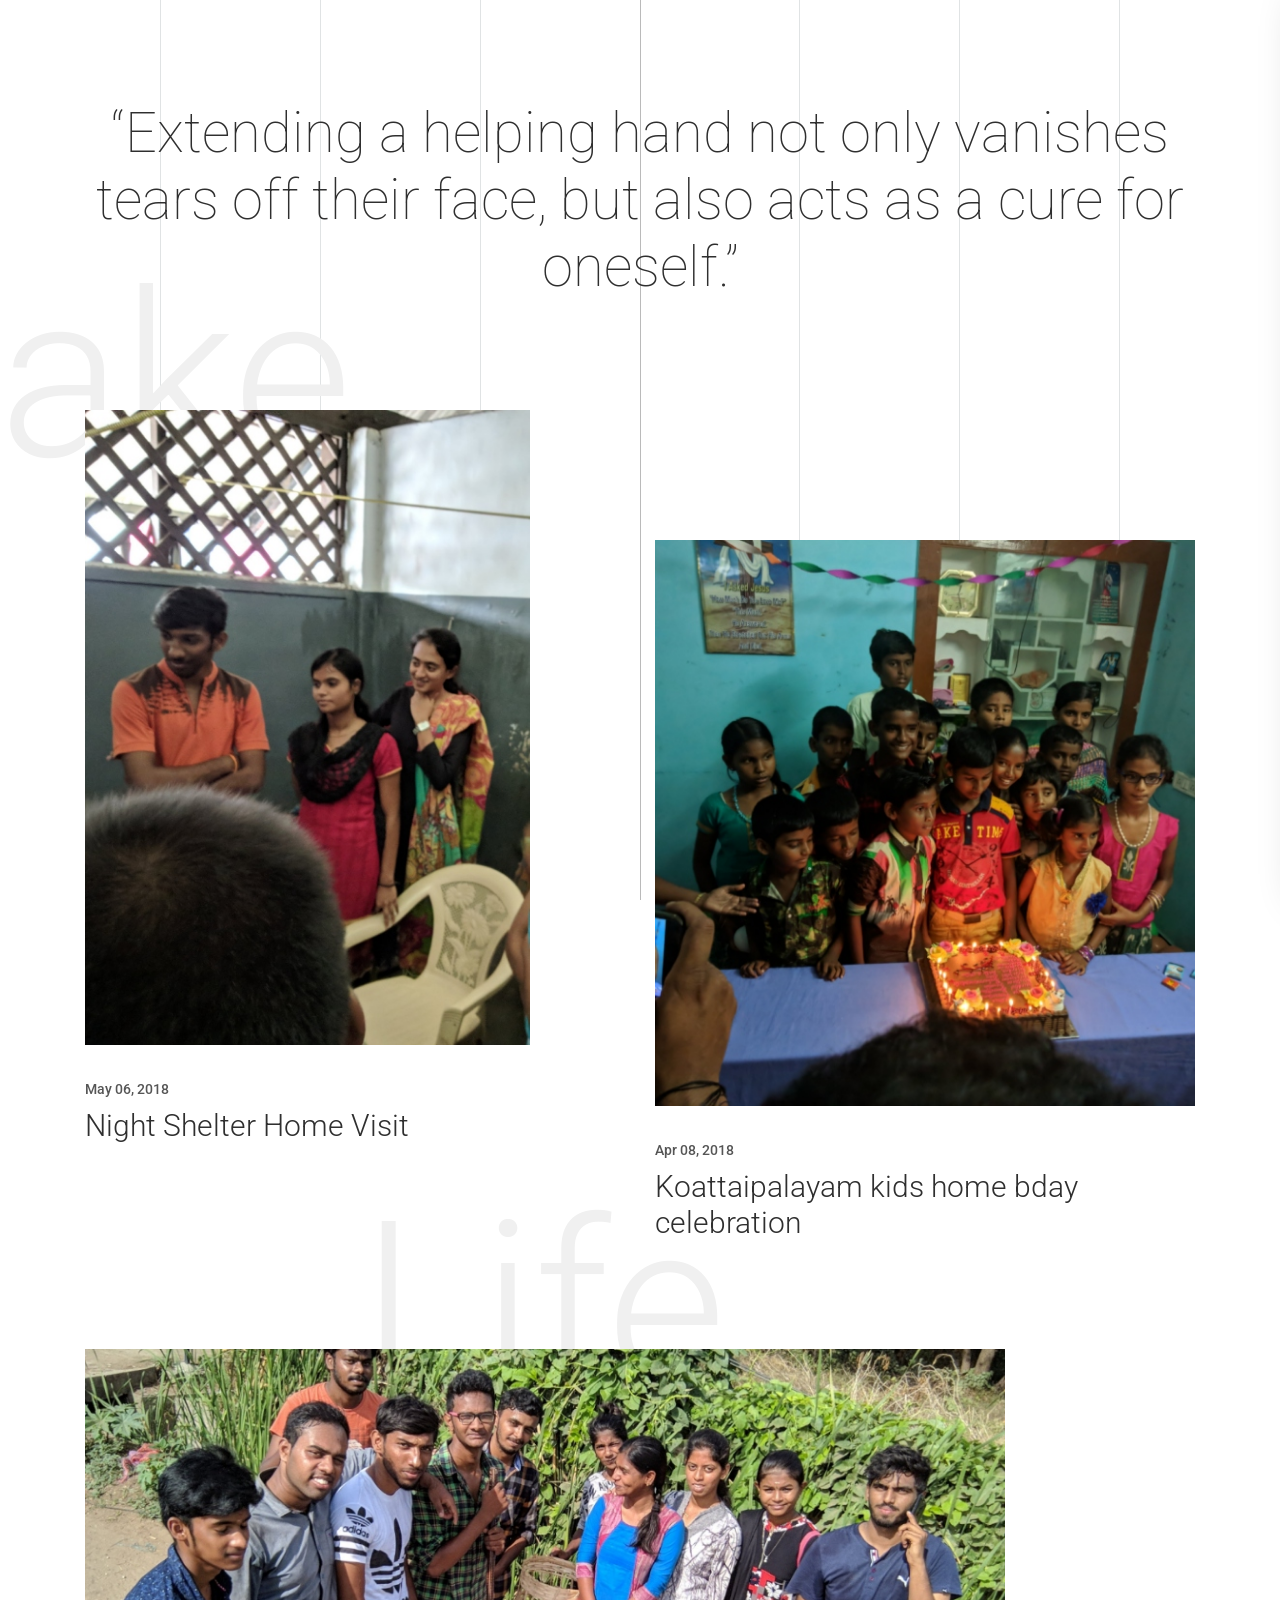
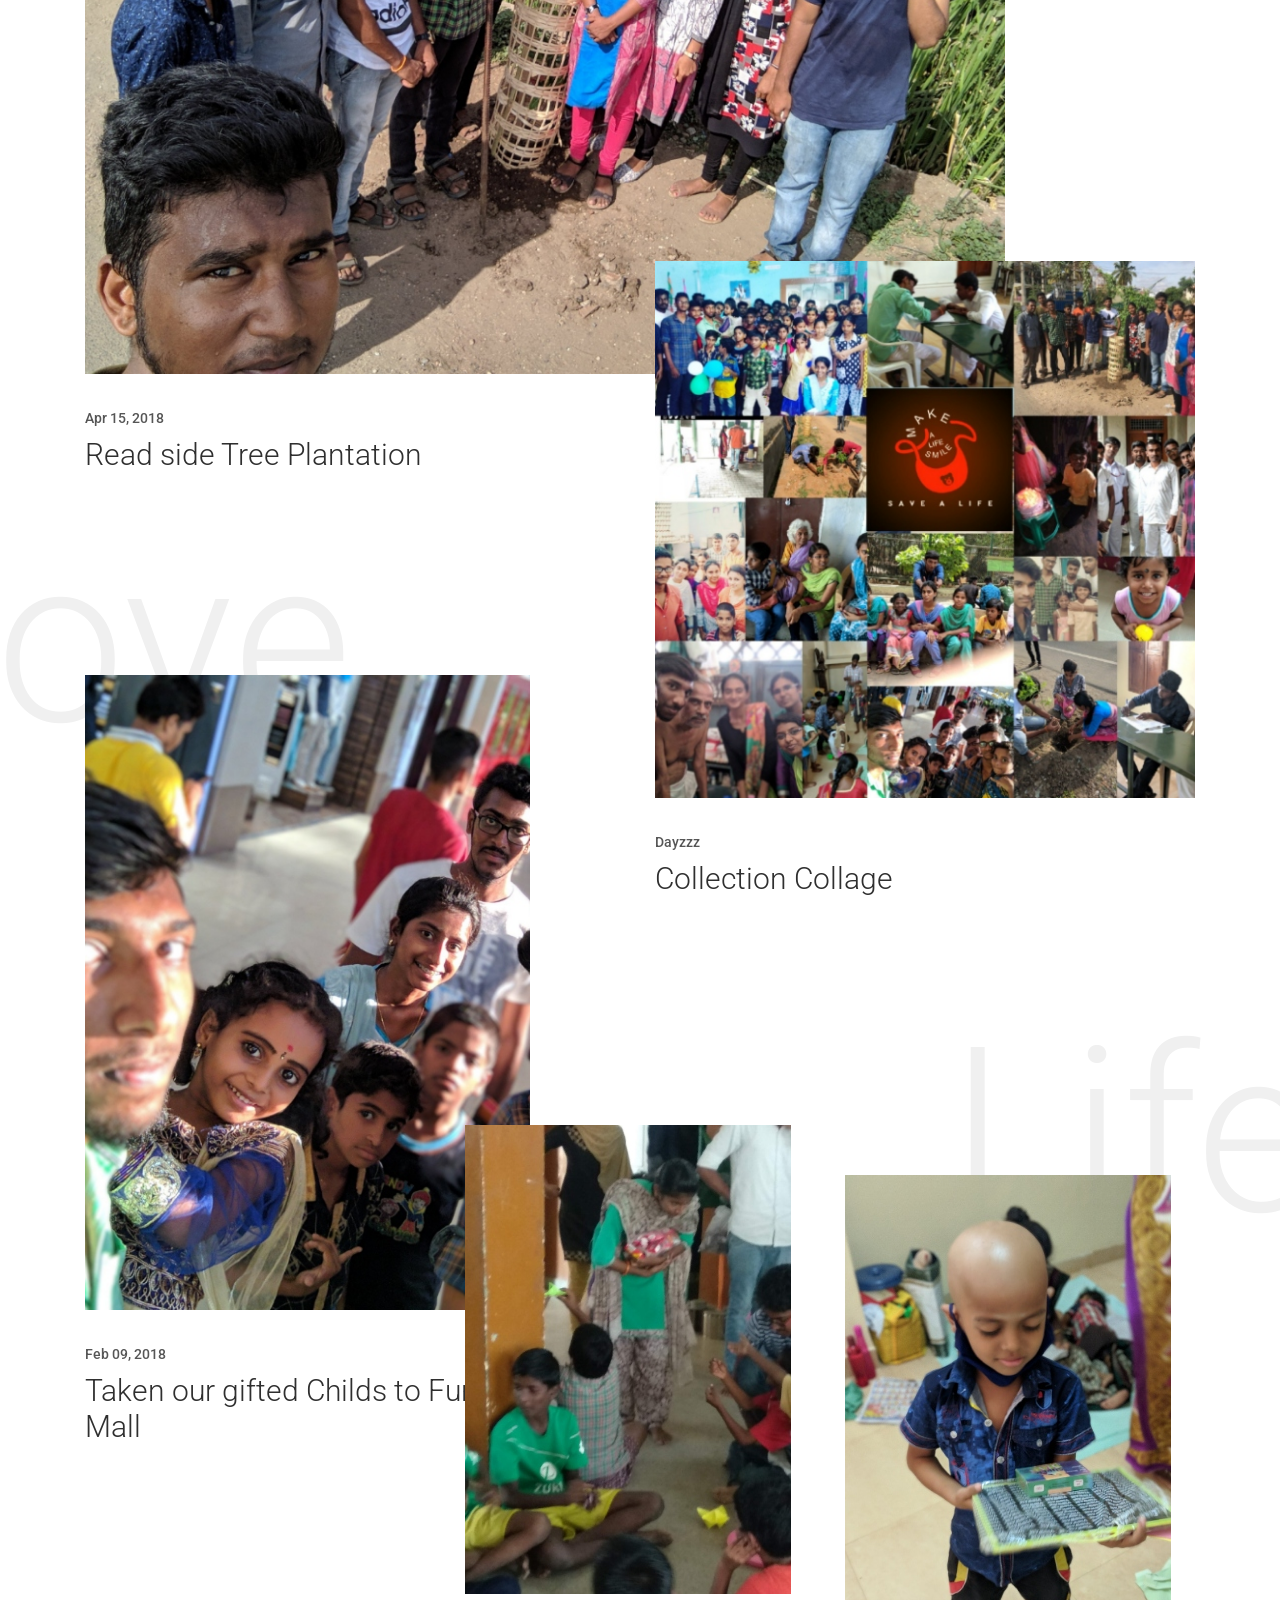
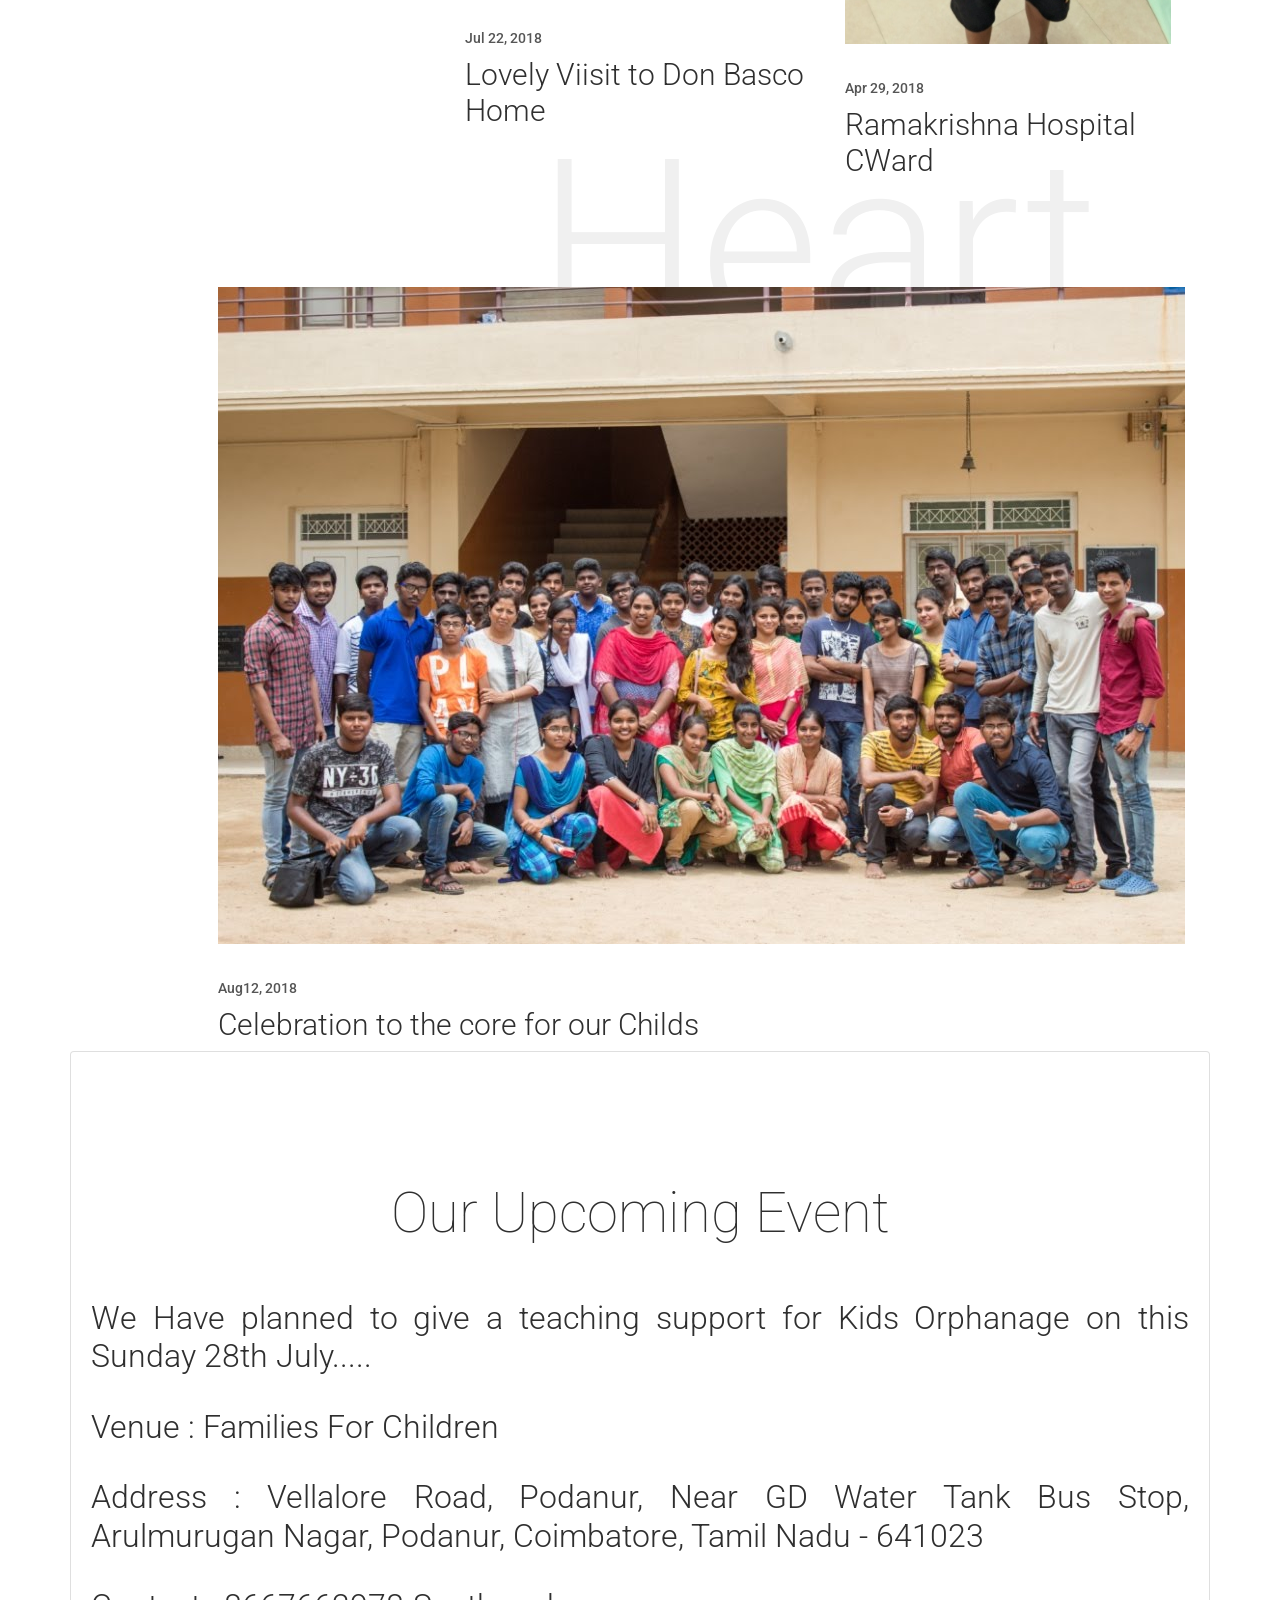
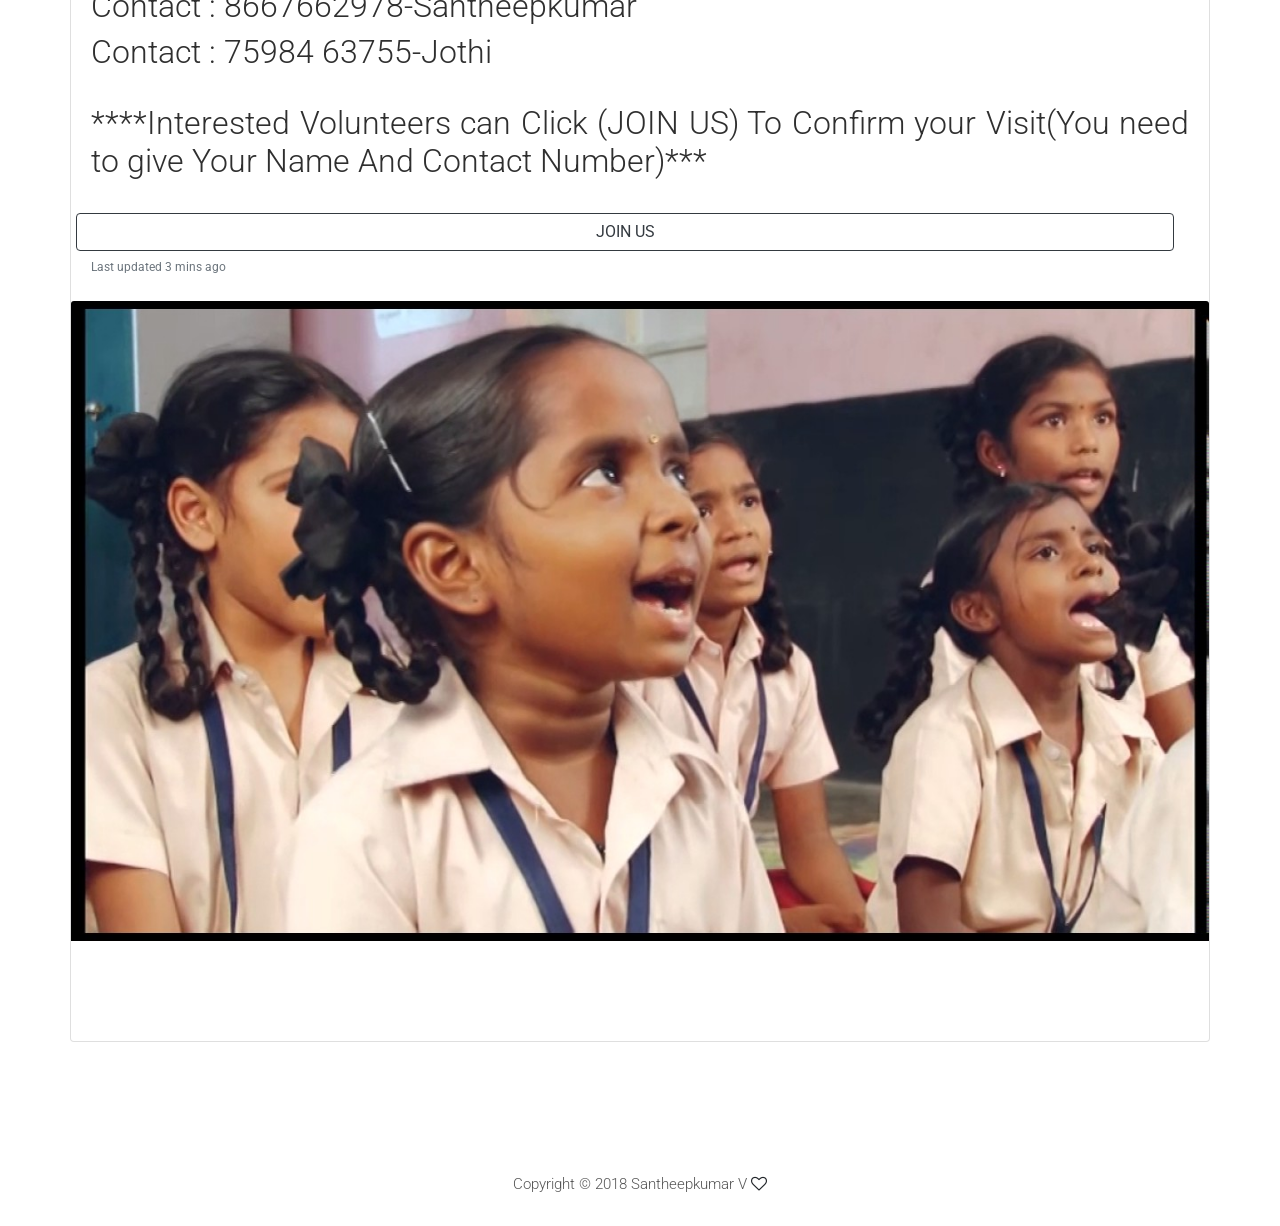
==== index.html @ 54e70112 "Update index.html" ====
<!DOCTYPE html>
<html lang="en">

<head>
    <meta charset="UTF-8">
    <meta name="description" content="">
    <meta http-equiv="X-UA-Compatible" content="IE=edge">
    <meta name="viewport" content="width=device-width, initial-scale=1, shrink-to-fit=no">
  

    <!-- Title  -->
    <title>Save a Life</title>

    <!-- Favicon  -->
    <link rel="icon" href="img/core-img/favicon.ico">

    <!-- Style CSS -->
    <link rel="stylesheet" href="style.css">
    
</head>

<body>
    <!-- Preloader Start -->
    <div id="preloader">
        <div class="preload-content">
            <div id="sonar-load"></div>
        </div>
    </div>
    <!-- Preloader End -->

    <!-- Grids -->
    <div class="grids d-flex justify-content-between">
        <div class="grid1"></div>
        <div class="grid2"></div>
        <div class="grid3"></div>
        <div class="grid4"></div>
        <div class="grid5"></div>
        <div class="grid6"></div>
        <div class="grid7"></div>
        <div class="grid8"></div>
        <div class="grid9"></div>
    </div>

    <!-- ***** Main Menu Area Start ***** -->
    <div class="mainMenu d-flex align-items-center justify-content-between">
        <!-- Close Icon -->
        <div class="closeIcon">
            <i class="ti-close" aria-hidden="true"></i>
        </div>
        <!-- Logo Area -->
        <div class="logo-area">
            <a href="index.html">Save a Life</a>
        </div>
        <!-- Nav -->
        <div class="sonarNav wow fadeInUp" data-wow-delay="1s">
            <nav>
                <ul>
                    <li class="nav-item active">
                        <a class="nav-link" href="index.html">Home</a>
                    </li>
                    <li class="nav-item">
                        <a class="nav-link" href="about-me.html">About Us</a>
                    </li>
                    <!-- <li class="nav-item">
                        <a class="nav-link" href="services.html">Services</a>
                    </li>
                    <li class="nav-item">
                        <a class="nav-link" href="portfolio.html">Portfolio</a>
                    </li>
                    <li class="nav-item">
                        <a class="nav-link" href="blog.html">Blog</a> -->
                    </li>
                    <li class="nav-item">
                        <a class="nav-link" href="https://docs.google.com/forms/d/e/1FAIpQLSfHWB--Nt8jO_UIrQaYThgRi4DSa0aDKuL5_1fhBtze055HzA/viewform?usp=sf_link">I Need to Be Part of It</a>
                    </li>
                    <li class="nav-item">
                        <a class="nav-link" href="https://drive.google.com/open?id=1dhWXu_F9yV10AIBIx3kcnV180dciZNib">Download Our Android APP</a>
                    </li>
                </ul>
            </nav>
        </div>
        <!-- Copwrite Text -->
        <div class="copywrite-text">
            <p><!-- Link back to Colorlib can't be removed. Template is licensed under CC BY 3.0. -->
Copyright &copy;  <i class="fa fa-heart-o" aria-hidden="true"></i> <a>2018 Santheepkumar</a>

        </div>
    </div>
    <!-- ***** Main Menu Area End ***** -->

    <!-- ***** Header Area Start ***** -->
    <header class="header-area">
        <div class="container-fluid">
            <div class="row">
                <div class="col-12">
                    <div class="menu-area d-flex justify-content-between">
                        <!-- Logo Area  -->
                        <div class="logo-area">
                            <a href="index.html">SAVE A LIFE</a>
                        </div>

                        <div class="menu-content-area d-flex align-items-center">
                            <!-- Header Social Area -->
                            <div class="header-social-area d-flex align-items-center">
                              <!--   <a href="#" data-toggle="tooltip" data-placement="bottom" title="Pinterest"><i class="fa fa-pinterest" aria-hidden="true"></i></a> -->
                              <!--   <a href="#" data-toggle="tooltip" data-placement="bottom" title="Linkedin"><i class="fa fa-linkedin" aria-hidden="true"></i></a> -->
                                <a href="https://www.instagram.com/savea.life/" data-toggle="tooltip" data-placement="bottom" title="Instagram"><i class="fa fa-instagram" aria-hidden="true"></i></a>
                                <!-- <a href="#" data-toggle="tooltip" data-placement="bottom" title="Facebook"><i class="fa fa-facebook" aria-hidden="true"></i></a>
                                <a href="#" data-toggle="tooltip" data-placement="bottom" title="Twitter"><i class="fa fa-twitter" aria-hidden="true"></i></a>
                            </div> -->
                            <!-- Menu Icon -->
                            <span class="navbar-toggler-icon" id="menuIcon"></span>
                        </div>
                    </div>
                </div>
            </div>
        </div>
    </header>
    <!-- ***** Header Area End ***** -->

    <!-- ***** Hero Area Start ***** -->
    <section class="hero-area">
        <div class="hero-slides owl-carousel">
            <!-- Single Hero Slide -->
            <div class="single-hero-slide bg-img slide-background-overlay" style="background-image: url(img/bg-img/slide1.jpg)">
                <div class="container h-100">
                    <div class="row h-100 align-items-end">
                        <div class="col-12">
                            <div class="hero-slides-content">
                                <div class="line"></div>
                                <h2>Save a Life</h2>
                                <p>Make a Life Smile</p>
                            </div>
                        </div>
                    </div>
                </div>
            </div>

               
                 <div class="single-hero-slide bg-img slide-background-overlay" style="background-image: url(img/bg-img/slide101.jpg);">
                <div class="container h-100">
                    <div class="row h-100 align-items-end">
                        <div class="col-12">
                            <div class="hero-slides-content">
                                <div class="line"></div>
                                <h2>02/09/2018 Day Beautifull</h2>
                                 <a href="https://photos.app.goo.gl/DopaLzBsX7sR4vbNA" class="btn-outline-dark btn-lg active" role="button" aria-pressed="true">View Full Album</a>
                                <p>Day that mades us get mad on kids....Thay are our kids not HIV kids ...Peace..</p>
                            </div>
                        </div>
                    </div>
                </div>
            </div>

               
                 <div class="single-hero-slide bg-img slide-background-overlay" style="background-image: url(img/bg-img/slide1t.jpg);">
                <div class="container h-100">
                    <div class="row h-100 align-items-end">
                        <div class="col-12">
                            <div class="hero-slides-content">
                                <div class="line"></div>
                                <h2>02/12/2018 OBT To Kutralam With Gifted Kids</h2>
                                 <a href="https://photos.app.goo.gl/RxquDza3aV533ewJ7" class="btn btn-outline-dark btn-lg active" role="button" aria-pressed="true">View Full Album</a>
                                <p>Who said Orphanage kids wont go out..We made it so many times...this one of special one...Peace..</p>
                            </div>
                        </div>
                    </div>
                </div>
            </div>
               
               
                <div class="single-hero-slide bg-img slide-background-overlay" style="background-image: url(img/bg-img/slide100.jpg);">
                <div class="container h-100">
                    <div class="row h-100 align-items-end">
                        <div class="col-12">
                            <div class="hero-slides-content">
                                <div class="line"></div>
                                <h2>12/08/2018 Celebration Vibes</h2>
                                 <a href="https://photos.app.goo.gl/df4hTJbutoThNWtJ7" class="btn btn-outline-dark btn-lg active" role="button" aria-pressed="true">View Full Album</a>
                                <p>We made somethink bueatyful..Lovely thinks can happen but not gonna be better then this...12/08/2018...Saved with Love....My Crew,Your Team,Our Squad..</p>
                            </div>
                        </div>
                    </div>
                </div>
            </div>




            <!-- Single Hero Slide -->
            <div class="single-hero-slide bg-img slide-background-overlay" style="background-image: url(img/bg-img/slide2.jpg);">
                <div class="container h-100">
                    <div class="row h-100 align-items-end">
                        <div class="col-12">
                            <div class="hero-slides-content">
                                <div class="line"></div>
                                <h2>Lets See Some Gifted kids</h2>
                                <a href="https://photos.app.goo.gl/MKUZk1CV1bNrWskX6" class="btn btn-outline-dark btn-lg active" role="button" aria-pressed="true">View Full Album</a>
                                <p >We done Cancer kids ward visit @Ramakrishna Hospital Coimbatore..Lets Make a Life Smile....</p>
                            </div>
                        </div>
                    </div>
                </div>
            </div>
            <!-- Single Hero Slide -->
            <div class="single-hero-slide bg-img slide-background-overlay" style="background-image: url(img/bg-img/slide3.jpg);">
                <div class="container h-100">
                    <div class="row h-100 align-items-end">
                        <div class="col-12">
                            <div class="hero-slides-content">
                                <div class="line"></div>
                                <h2>Outing With Gifted kids</h2>
                                 <a href="https://photos.app.goo.gl/GtpUqnuZLoJT3ZrV6
" class="btn btn-secondary btn-lg active" role="button" aria-pressed="true">View Full Album</a>
                                <p>Seeing Childrens smile is always special.We seen lot more that day.You can also see by clicking View Full Album...Lets Make a Life Smile..</p>
                            </div>
                        </div>
                    </div>
                </div>
            </div>
            <!-- Single Hero Slide -->
            <div class="single-hero-slide bg-img slide-background-overlay" style="background-image: url(img/bg-img/slide4.jpg);">
                <div class="container h-100">
                    <div class="row h-100 align-items-end">
                        <div class="col-12">
                            <div class="hero-slides-content">
                                <div class="line"></div>
                                <h2>We Are Scribes</h2>
                                <a href="https://photos.app.goo.gl/Lmdov2TXdVa7HSbJA" class="btn btn-outline-dark btn-lg active" role="button" aria-pressed="true">View Full Album</a>
                                <p>We Volunteering as Scribes for Visually Impaired Examinees,You can also be part of it by giving your names.Go up to Contact Us....<p>
                            </div>
                        </div>
                    </div>
                </div>
            </div>
            <!-- Single Hero Slide -->
            <div class="single-hero-slide bg-img slide-background-overlay" style="background-image: url(img/bg-img/slide5.jpg);">
                <div class="container h-100">
                    <div class="row h-100 align-items-end">
                        <div class="col-12">
                            <div class="hero-slides-content">
                                <div class="line"></div>
                                <h2>Give To Gifted Childs</h2>
                                 <a href="https://photos.app.goo.gl/26cSBv6Et2q8XGu79" class="btn btn-outline-dark btn-lg active" role="button" aria-pressed="true">View Full Album</a>
                                <p>We Given Somethink What we have to Orphanage and Others Challanged Childs.If you Like You Can also be Part of it.Yeah you can also feel the Confidence of giving Others.We are students and we are happiness makers.</p>
                            </div>
                        </div>
                    </div>
                </div>
            </div>
            <!-- Single Hero Slide -->
            <div class="single-hero-slide bg-img slide-background-overlay" style="background-image: url(img/bg-img/slide6.jpg);">
                <div class="container h-100">
                    <div class="row h-100 align-items-end">
                        <div class="col-12">
                            <div class="hero-slides-content">
                                <div class="line"></div>
                                <h2>Bday Celebration for kids Orphanages</h2>
                                <a href="https://photos.app.goo.gl/GZzjSXZasUhgdhpb8" class="btn btn-outline-dark btn-lg active" role="button" aria-pressed="true">View Full Album</a>
                                <p>We all celebrating our bdays and our friends bdays but what about Orphanage kids .Thay are lonely thay are poor.But we are there to help.We are there to celebrate.You can also be part of it without spending Single Rupees..Lets make a life smile</p>
                            </div>
                        </div>
                    </div>
                </div>
            </div>
            <!-- Single Hero Slide -->
          
            <!-- Single Hero Slide -->
            <div class="single-hero-slide bg-img slide-background-overlay" style="background-image: url(img/bg-img/slide8.jpg);">
                <div class="container h-100">
                    <div class="row h-100 align-items-end">
                        <div class="col-12">
                            <div class="hero-slides-content">
                                <div class="line"></div>
                                <h2>Tree Plantations</h2>
                                 <a href="https://photos.app.goo.gl/p1cCmpjA4WCrQ4tv9" class="btn btn-outline-dark btn-lg active" role="button" aria-pressed="true">View Full Album</a>
                                <p> No one can reap the fruit before planting the trees. Reversing deforestation is complicated; planting a tree is simple. My feeling was, you plant some seeds. Sometimes leadership is planting trees under whose shade you'll never sit. It's the little things citizens do......We do</p>
                            </div>
                        </div>
                    </div>
                </div>
            </div>
            <!-- Single Hero Slide -->
            <div class="single-hero-slide bg-img slide-background-overlay" style="background-image: url(img/bg-img/slide9.jpg);">
                <div class="container h-100">
                    <div class="row h-100 align-items-end">
                        <div class="col-12">
                            <div class="hero-slides-content">
                                <div class="line"></div>
                                <h2>Oldage & Kids & HIV Kids Home Visits</h2>
                                 <a href="https://photos.app.goo.gl/yWTkEAhKoJc6GhDa9" class="btn btn-outline-dark btn-lg active" role="button" aria-pressed="true">View Full Album</a>
                                <p>The best way to not feel hopeless is to get up and do something. “No one is useless in this world who lightens the burdens of another.” “There is no exercise better for the heart than reaching down and lifting .....Throwing Others Loneliness is gods job...You can also be god..Hope you Will</p>
                            </div>
                        </div>
                    </div>
                </div>
            </div>
                </section>

                 <!-- <section>  <div class="card portfolio-area section-padding-100 container mx-auto">
 <div class="card-body">
    <h5 class="card-title btn btn-danger">Card title</h5>
    <p class="card-text">This is a wider card with supporting text below as a natural lead-in to additional content. This content is a little bit longer.</p>
    <p class="card-text"><small class="text-muted">Last updated 3 mins ago</small></p>
  </div>
  <img src="img/bg-img/p1.jpg" class="card-img-top" alt="...">
</div></section>-->
    <!-- ***** Hero Area End ***** -->




    

    <!-- ***** Portfolio Area Start ***** -->
    <div class="portfolio-area section-padding-100">
        <div class="container">
            <div class="row">
                <div class="col-12">
                    <div class="portfolio-title">
                        <h2>“Extending a helping hand not only vanishes tears off their face, but also acts as a cure for oneself.”</h2>
                    </div>
                </div>
            </div>

            

            <div class="row justify-content-between">
                <!-- Single Portfoio Area -->
                <div class="col-12 col-md-5">
                    <div class="single-portfolio-item mt-100 portfolio-item-1 wow fadeIn">
                        <div class="backend-content">
                            <img class="dots" src="img/core-img/dots.png" alt="">
                            <h2>Make a</h2>
                        </div>
                        <div class="portfolio-thumb">
                            <img src="img/bg-img/p1.jpg" alt="">
                        </div>
                        <div class="portfolio-meta">
                            <p class="portfolio-date">May 06, 2018</p>
                            <h2>Night Shelter Home Visit</h2>
                        </div>
                    </div>
                </div>
                <!-- Single Portfoio Area -->
                <div class="col-12 col-md-6">
                    <div class="single-portfolio-item mt-230 portfolio-item-2 wow fadeIn">
                        <div class="backend-content">
                            <img class="dots" src="img/core-img/dots.jpg" alt="">
                        </div>
                        <div class="portfolio-thumb">
                            <img src="img/bg-img/p2.jpg" alt="">
                        </div>
                        <div class="portfolio-meta">
                            <p class="portfolio-date">Apr 08, 2018</p>
                            <h2>Koattaipalayam kids home bday celebration</h2>
                        </div>
                    </div>
                </div>
            </div>

            <div class="row">
                <!-- Single Portfoio Area -->
                <div class="col-12 col-md-10">
                    <div class="single-portfolio-item mt-100 portfolio-item-3 wow fadeIn">
                        <div class="backend-content">
                            <img class="dots" src="img/core-img/dots.png" alt="">
                            <h2>Life smile</h2>
                        </div>
                        <div class="portfolio-thumb">
                            <img src="img/bg-img/p3.jpg" alt="">
                        </div>
                        <div class="portfolio-meta">
                            <p class="portfolio-date">Apr 15, 2018</p>
                            <h2>Read side Tree Plantation</h2>
                        </div>
                    </div>
                </div>
            </div>

            <div class="row justify-content-end">
                <!-- Single Portfoio Area -->
                <div class="col-12 col-md-6">
                    <div class="single-portfolio-item portfolio-item-4 wow fadeIn">
                        <div class="backend-content">
                            <img class="dots" src="img/core-img/dots.png" alt="">
                        </div>
                        <div class="portfolio-thumb">
                            <img src="img/bg-img/p4.jpg" alt="">
                        </div>
                        <div class="portfolio-meta">
                            <p class="portfolio-date">Dayzzz</p>
                            <h2>Collection Collage</h2>
                        </div>
                    </div>
                </div>
            </div>

            <div class="row">
                <!-- Single Portfoio Area -->
                <div class="col-12 col-md-5">
                    <div class="single-portfolio-item portfolio-item-5 wow fadeIn">
                        <div class="backend-content">
                            <img class="dots" src="img/core-img/dots.png" alt="">
                            <h2>Love</h2>
                        </div>
                        <div class="portfolio-thumb">
                            <img src="img/bg-img/p5.jpg" alt="">
                        </div>
                        <div class="portfolio-meta">
                            <p class="portfolio-date">Feb 09, 2018</p>
                            <h2>Taken our gifted Childs to Fun Mall</h2>
                        </div>
                    </div>
                </div>
            </div>

            <div class="row justify-content-center">
                <!-- Single Portfoio Area -->
                <div class="col-12 col-md-4">
                    <div class="single-portfolio-item portfolio-item-6 wow fadeIn">
                        <div class="portfolio-thumb">
                            <img src="img/bg-img/p6.jpg" alt="">
                        </div>
                        <div class="portfolio-meta">
                            <p class="portfolio-date">Jul 22, 2018</p>
                            <h2>Lovely Viisit to Don Basco Home</h2>
                        </div>
                    </div>
                </div>
            </div>

               <div class="row justify-content-end">
                <!-- Single Portfoio Area -->
                <div class="col-12 col-md-4">
                    <div class="single-portfolio-item portfolio-item-7 wow fadeIn">
                        <div class="backend-content">
                            <img class="dots" src="img/core-img/dots.png" alt="">
                            <h2>Life</h2>
                        </div>
                        <div class="portfolio-thumb">
                            <img src="img/bg-img/p7.jpg" alt="">
                        </div>
                        <div class="portfolio-meta">
                            <p class="portfolio-date">Apr 29, 2018</p>
                            <h2>Ramakrishna Hospital CWard</h2>

                    </div>
                </div>
            </div>
        </div>
    </div>

       <div class="row justify-content-end">
                <!-- Single Portfoio Area -->
                <div class="col-12 col-md-10">
                    <div class="single-portfolio-item mt-100 portfolio-item-3 wow fadeIn">
                        <div class="backend-content">
                            <img class="dots" src="img/core-img/dots.png" alt="">
                            <h2>Heart</h2>
                        </div>
                        <div class="portfolio-thumb">
                            <img src="img/bg-img/p8.jpg" alt="">
                        </div>
                        <div class="portfolio-meta">
                            <p class="portfolio-date">Aug12, 2018</p>
                            <h2>Celebration to the core for our Childs</h2>
                        </div>
                    </div>
                </div>
            </div>

            
         <!-- Upcoming Section -->

         <section>  <div class="card portfolio-area section-padding-100 container mx-auto">
             <div class="card-body">

             <div class="row">
                <div class="col-12">
             <div class="portfolio-title card-title  btn-lg btn-block" data-toggle="tooltip" data-placement="top" title="Join us for the Upcoming Lovely Social Work">
                        <h2>Our Upcoming Event</h2>
                    </div>
                </div>
            </div>
    <br><h2 class="card-text text-justify">We Have planned to give a teaching support for Kids Orphanage on this Sunday 28th July.....</h2><br>
    <h2 class="card-text text-justify">Venue : Families For Children </h2><br>
    <h2 class="card-text text-justify">Address : Vellalore Road, Podanur, Near GD Water Tank Bus Stop, Arulmurugan Nagar, Podanur, Coimbatore, Tamil Nadu - 641023 </h2><br>

    <h2 class="card-text text-justify">Contact :  8667662978-Santheepkumar</h2>
    <h2 class="card-text text-justify">Contact : 75984 63755-Jothi </h2><br>
<h2 class="card-text text-justify">****Interested Volunteers can Click (JOIN US) To Confirm your Visit(You need to give Your Name And Contact Number)***</h2>
    
    <br><a href="https://goo.gl/forms/IcIZ5IyILNoYqcOB3" class="row col-12  btn btn-outline-dark">JOIN US</a><br>


    <p class="card-text"><small class="text-muted">Last updated 3 mins ago</small></p>
  </div>
  <img src="img/bg-img/teach.jpg" class="card-img-top" alt="...">
</div></section>
                    </div>
                </div>
            </div>
        </div>
    </div>
    <!-- ***** Call to Action Area End ***** -->

    <!-- ***** Footer Area Start ***** -->
    <footer class="footer-area">
        <div class="container">
            <div class="row">
                <div class="col-12">
                    <!-- Copywrite Text -->
                    <div class="copywrite-text">
                        <a>Copyright &copy; 2018 Santheepkumar V </a>
                        <i class="fa fa-heart-o" aria-hidden="true"></i> <a href="#" target="_blank"></a>

 <div class="menu-content-area d-flex align-items-center">
                            <!-- Header Social Area -->
                           
                    </div>
                </div>
            </div>
        </div>
    </footer>
    <!-- ***** Footer Area End ***** -->

    <!-- jQuery (Necessary for All JavaScript Plugins) -->
    <script src="js/jquery/jquery-2.2.4.min.js"></script>
    <!-- Popper js -->
    <script src="js/popper.min.js"></script>
    <!-- Bootstrap js -->
    <script src="js/bootstrap.min.js"></script>
    <!-- Plugins js -->
    <script src="js/plugins.js"></script>
    <!-- Active js -->
    <script src="js/active.js"></script>

</body>

</html>
---- style.css ----
/* [ -- Master Stylesheet -- ] */
/* ----------------------------------------------------------
:: Template Name: Sonar - Photography Template
:: Author: Colorlib
:: Author URL: https://colorlib.com
:: Version: 1.0
:: Created: March 09, 2018
:: Last Updated: March 09, 2018
---------------------------------------------------------- */
/* Variables */
/* mixin */
/* :: Import Fonts */
@import url("https://fonts.googleapis.com/css?family=Roboto:100,300,400,500,700");
/* :: Import All CSS */
@import url(css/bootstrap.min.css);
@import url(css/animate.css);
@import url(css/owl.carousel.css);
@import url(css/magnific-popup.css);
@import url(css/font-awesome.min.css);
@import url(css/themify-icons.css);
/* :: Base CSS */
* {
  margin: 0;
  padding: 0; }

body {
  font-family: "Roboto", sans-serif; }

h1,
h2,
h3,
h4,
h5,
h6 {
  color: #2f2f2f;
  font-weight: 300; }

p {
  color: #565656;
  font-size: 15px;
  line-height: 2;
  font-weight: 100; }

a {
  -webkit-transition-duration: 500ms;
  transition-duration: 500ms;
  text-decoration: none;
  outline: none;
  font-size: 14px;
  font-weight: 700; }
  a:hover, a:focus {
    -webkit-transition-duration: 500ms;
    transition-duration: 500ms;
    text-decoration: none;
    outline: none;
    font-size: 12px;
    font-weight: 400; }

#preloader {
  display: -webkit-box;
  display: -ms-flexbox;
  display: flex;
  -webkit-box-align: center;
  -ms-flex-align: center;
  -ms-grid-row-align: center;
  align-items: center;
  -webkit-box-pack: center;
  -ms-flex-pack: center;
  justify-content: center;
  background-color: #232323;
  position: fixed;
  width: 100%;
  height: 100%;
  z-index: 1000000; }

#sonar-load {
  width: 70px;
  height: 70px;
  border-radius: 50%;
  border: 3px;
  border-style: solid;
  border-color: transparent;
  border-top-color: #f8f5f5;
  -webkit-animation: sonar 2400ms linear infinite;
  animation: sonar 2400ms linear infinite;
  z-index: 999; }
  #sonar-load:before {
    content: "";
    position: absolute;
    top: 7.5px;
    left: 7.5px;
    right: 7.5px;
    bottom: 7.5px;
    border-radius: 50%;
    border: 3px;
    border-style: solid;
    border-color: transparent;
    border-top-color: #f8f5f5;
    -webkit-animation: sonar 2700ms linear infinite;
    animation: sonar 2700ms linear infinite; }
  #sonar-load:after {
    content: "";
    position: absolute;
    top: 20px;
    left: 20px;
    right: 20px;
    bottom: 20px;
    border-radius: 50%;
    border: 3px;
    border-style: solid;
    border-color: transparent;
    border-top-color: #f8f5f5;
    -webkit-animation: sonar 1800ms linear infinite;
    animation: sonar 1800ms linear infinite; }

@-webkit-keyframes sonar {
  0% {
    -webkit-transform: rotate(0deg);
    transform: rotate(0deg); }
  100% {
    -webkit-transform: rotate(360deg);
    transform: rotate(360deg); } }
@keyframes sonar {
  0% {
    -webkit-transform: rotate(0deg);
    transform: rotate(0deg); }
  100% {
    -webkit-transform: rotate(360deg);
    transform: rotate(360deg); } }
ul,
ol {
  margin: 0; }
  ul li,
  ol li {
    list-style: none; }

img {
  height: auto;
  max-width: 100%; }

.sonar-table {
  display: table;
  z-index: 9;
  position: absolute;
  width: 100%;
  height: 100%;
  margin: 0; }

.sonar-table-cell {
  display: table-cell;
  vertical-align: middle; }

.mt-15 {
  margin-top: 15px; }

.mt-30 {
  margin-top: 30px; }

.mt-50 {
  margin-top: 50px; }

.mt-70 {
  margin-top: 70px; }

.mt-100 {
  margin-top: 100px; }

.mb-15 {
  margin-bottom: 15px; }

.mb-30 {
  margin-bottom: 30px; }

.mb-50 {
  margin-bottom: 50px; }

.ml-15 {
  margin-left: 15px; }

.ml-30 {
  margin-left: 30px; }

.mr-15 {
  margin-right: 15px; }

.mr-30 {
  margin-right: 30px; }

.mb-70 {
  margin-bottom: 70px; }

.mb-100 {
  margin-bottom: 100px; }

.mt-230 {
  margin-top: 230px; }
  @media only screen and (max-width: 767px) {
    .mt-230 {
      margin-top: 100px; } }

.bg-img {
  background-position: center center;
  background-size: cover;
  background-repeat: no-repeat; }

.bg-transparent {
  background-color: transparent; }

.font-bold {
  font-weight: 700; }

.font-light {
  font-weight: 300; }

.height-500 {
  height: 500px !important; }

.height-600 {
  height: 600px !important; }

.height-700 {
  height: 700px !important; }

.height-800 {
  height: 800px !important; }

.mfp-wrap {
  z-index: 100000; }

.mfp-image-holder .mfp-close,
.mfp-iframe-holder .mfp-close {
  color: #ffffff;
  right: -30px;
  padding-right: 0;
  width: 30px;
  height: 30px;
  line-height: 25px;
  text-align: center;
  border: 2px solid #ffffff;
  border-radius: 50%;
  top: 10px; }

#scrollUp {
  background-color: #232323;
  border-radius: 50%;
  bottom: 60px;
  right: 60px;
  box-shadow: 0 2px 6px 0 rgba(0, 0, 0, 0.3);
  color: #ffffff;
  font-size: 30px;
  height: 70px;
  text-align: center;
  width: 70px;
  line-height: 66px;
  -webkit-transition-duration: 500ms;
  transition-duration: 500ms; }
  #scrollUp:hover {
    background-color: #192a56; }
  @media only screen and (min-width: 768px) and (max-width: 991px) {
    #scrollUp {
      bottom: 30px;
      right: 30px;
      height: 50px;
      width: 50px;
      line-height: 46px; } }
  @media only screen and (max-width: 767px) {
    #scrollUp {
      bottom: 30px;
      right: 30px;
      height: 50px;
      width: 50px;
      line-height: 46px; } }

.section-padding-100 {
  padding: 100px 0; }

.section-padding-50 {
  padding: 50px 0; }

.section-padding-50-0 {
  padding: 50px 0 0 0; }

.section-padding-100-70 {
  padding: 100px 0 70px; }

.section-padding-100-50 {
  padding: 100px 0 50px; }

.section-padding-100-0 {
  padding: 100px 0 0; }

.section-padding-0-100 {
  padding: 0 0 100px; }

.section-padding-100-20 {
  padding: 100px 0 20px 0; }

.bg-gray {
  background-color: #f8f5f5; }

.nicescroll-rails {
  z-index: 999999 !important; }

.section-heading {
  text-align: center;
  margin-bottom: 80px;
  position: relative;
  z-index: 1; }
  .section-heading .line {
    width: 100px;
    height: 1px;
    background-color: #232323;
    margin-bottom: 30px;
    display: block; }
  .section-heading h2 {
    font-size: 48px;
    margin-bottom: 0;
    font-weight: 100;
    line-height: 1.5; }
    .section-heading h2 span {
      font-weight: 400; }
    @media only screen and (min-width: 768px) and (max-width: 991px) {
      .section-heading h2 {
        font-size: 36px; } }
    @media only screen and (max-width: 767px) {
      .section-heading h2 {
        font-size: 30px; } }

.sonar-btn {
  position: relative;
  z-index: 1;
  min-width: 180px;
  height: 66px;
  border: 1px solid;
  border-color: #2f2f2f;
  text-transform: uppercase;
  color: #2f2f2f;
  font-size: 12px;
  letter-spacing: 1px;
  border-radius: 0;
  line-height: 64px;
  padding: 0;
  background-color: #ffffff; }
  .sonar-btn:hover, .sonar-btn:focus {
    background-color: #2f2f2f;
    font-size: 12px;
    color: #ffffff; }
  .sonar-btn.white-btn {
    border-color: #ffffff;
    color: #ffffff;
    background-color: transparent; }
    .sonar-btn.white-btn:hover, .sonar-btn.white-btn:focus {
      background-color: #ffffff;
      color: #2f2f2f; }
  .sonar-btn.btn-2 {
    background-color: #2f2f2f;
    font-size: 12px;
    color: #ffffff; }
  .sonar-btn.btn-3 {
    background-color: #232323;
    color: #ffffff; }
    .sonar-btn.btn-3::before {
      position: absolute;
      width: 100%;
      height: 100%;
      background-color: transparent;
      border: 1px solid;
      border-color: #232323;
      right: -6px;
      bottom: -6px;
      content: '';
      z-index: -100; }
    .sonar-btn.btn-3:hover, .sonar-btn.btn-3:focus {
      background-color: #232323;
      color: #ffffff; }

.bg-overlay {
  position: relative;
  z-index: 1; }
  .bg-overlay::after {
    position: absolute;
    z-index: -1;
    top: 0;
    left: 0;
    width: 100%;
    height: 100%;
    background-color: #2f2f2f;
    opacity: 0.85;
    content: ''; }

.bg-overlay-black {
  position: relative;
  z-index: 1; }
  .bg-overlay-black::after {
    position: absolute;
    z-index: 1;
    top: 0;
    left: 0;
    width: 100%;
    height: 100%;
    background-color: #000;
    opacity: 0.85;
    content: ''; }

.bg-overlay-white {
  position: relative;
  z-index: 1; }
  .bg-overlay-white::after {
    position: absolute;
    z-index: -2;
    top: 0;
    left: 0;
    width: 100%;
    height: 100%;
    background-color: rgba(230, 241, 255, 0.5);
    content: ''; }

.slide-background-overlay {
  position: relative;
  z-index: 1;
  bottom: 0;
  left: 0;
  width: 100%;
  height: 60%; }
  .slide-background-overlay::after {
    content: '';
    position: absolute;
    height: 60%;
    width: 100%;
    z-index: -1;
    bottom: 0;
    left: 0;
    background: rgba(0, 0, 0, 0.9);
    background: -webkit-linear-gradient(bottom, rgba(0, 0, 0, 0.9) 0%, rgba(0, 0, 0, 0.1) 90%, rgba(0, 0, 0, 0) 100%);
    background: linear-gradient(to top, rgba(0, 0, 0, 0.9) 0%, rgba(0, 0, 0, 0.1) 90%, rgba(0, 0, 0, 0) 100%); }

.grids {
  position: fixed;
  width: 100%;
  height: 100%;
  z-index: -1; }
  .grids div {
    width: 1px;
    height: 100%;
    background-color: #e0e3e4; }
    .grids div:nth-child(5) {
      background-color: #bababa; }
    .grids div:first-child, .grids div:last-child {
      background-color: transparent; }

/* :: Header Area CSS */
.header-area {
  position: fixed;
  z-index: 995;
  top: 0;
  left: 0;
  width: 100%;
  height: auto;
  -webkit-transition-duration: 500ms;
  transition-duration: 500ms;
  background-color: transparent;
  padding: 15px 30px; }
  .header-area .logo-area a {
    color: #ffffff;
    font-size: 36px;
    font-weight: 100; }
    @media only screen and (max-width: 767px) {
      .header-area .logo-area a {
        font-size: 24px; } }
  .header-area .menu-content-area .header-social-area {
    margin-right: 30px; }
    .header-area .menu-content-area .header-social-area a {
      font-size: 18px;
      padding: 0 10px;
      color: #ffffff; }
      @media only screen and (max-width: 767px) {
        .header-area .menu-content-area .header-social-area a {
          padding: 0 5px;
          font-size: 14px; } }
    @media only screen and (max-width: 767px) {
      .header-area .menu-content-area .header-social-area {
        margin-right: 15px; } }
  .header-area.sticky {
    background-color: #232323; }
  @media only screen and (max-width: 767px) {
    .header-area {
      padding: 10px 0; } }

.navbar-toggler-icon {
  background-image: url("data:image/svg+xml;charset=utf8,%3Csvg viewBox='0 0 30 30' xmlns='http://www.w3.org/2000/svg'%3E%3Cpath stroke='rgba(255, 255, 255, 1)' stroke-width='2' stroke-linecap='round' stroke-miterlimit='10' d='M4 7h22M4 15h22M4 23h22'/%3E%3C/svg%3E");
  cursor: pointer; }

.mainMenu {
  position: fixed;
  width: 480px;
  height: 100%;
  top: 0;
  right: -500px;
  background-color: #232323;
  z-index: 99999;
  text-align: center;
  -webkit-box-orient: vertical;
  -webkit-box-direction: normal;
  -ms-flex-direction: column;
  flex-direction: column;
  padding: 50px 15px;
  -webkit-transition-duration: 800ms;
  transition-duration: 800ms;
  box-shadow: 0 0 40px rgba(0, 0, 0, 0.2); }
  .mainMenu .closeIcon {
    position: absolute;
    right: 50px;
    top: 50px;
    z-index: 9;
    color: #ffffff;
    font-size: 20px;
    cursor: pointer;
    -webkit-transition-duration: 750ms;
    transition-duration: 750ms; }
    .mainMenu .closeIcon:hover {
      -webkit-transform: rotate(180deg);
      transform: rotate(180deg); }
    @media only screen and (max-width: 767px) {
      .mainMenu .closeIcon {
        right: 30px;
        top: 30px; } }
  .mainMenu .logo-area a {
    color: #ffffff;
    font-size: 30px;
    display: block;
    font-weight: 100; }
    @media only screen and (max-width: 767px) {
      .mainMenu .logo-area a {
        font-size: 24px; } }
  .mainMenu .copywrite-text p {
    margin-bottom: 0;
    color: #ffffff; }
    @media only screen and (max-width: 767px) {
      .mainMenu .copywrite-text p {
        font-size: 14px; } }
  .mainMenu .copywrite-text a {
    font-weight: 100;
    color: #ffffff; }
    .mainMenu .copywrite-text a:hover, .mainMenu .copywrite-text a:focus {
      font-size: 14px; }
  .mainMenu .nav-link {
    color: #ffffff;
    font-size: 18px;
    position: relative;
    z-index: 1;
    font-weight: 300;
    padding: 12px 15px; }
    @media only screen and (max-width: 767px) {
      .mainMenu .nav-link {
        font-size: 14px;
        padding: 10px; } }
    .mainMenu .nav-link::after {
      content: '';
      bottom: 0;
      width: 30px;
      height: 1px;
      background-color: rgba(255, 255, 255, 0.5);
      left: 50%;
      -webkit-transform: translateX(-50%);
      transform: translateX(-50%);
      position: absolute;
      z-index: 5;
      -webkit-transition-duration: 500ms;
      transition-duration: 500ms; }
    .mainMenu .nav-link:hover::after, .mainMenu .nav-link:focus::after {
      width: 70px;
      background-color: white; }
  @media only screen and (min-width: 992px) and (max-width: 1199px) {
    .mainMenu {
      padding: 30px 15px; } }
  @media only screen and (min-width: 768px) and (max-width: 991px) {
    .mainMenu {
      padding: 30px 15px; } }
  @media only screen and (max-width: 767px) {
    .mainMenu {
      padding: 15px;
      width: 300px; } }

/* :: Menu Open CSS */
.menu-open .mainMenu {
  right: 0; }

/* :: Hero Slides Area CSS */
.hero-slides .single-hero-slide {
  height: 950px;
  position: relative;
  z-index: 1;
  padding: 0 40px 100px;
  -webkit-transition-duration: 800ms;
  transition-duration: 800ms;
  overflow: visible;
  cursor: pointer; }
  .hero-slides .single-hero-slide .hero-slides-content {
    position: relative;
    z-index: 1;
    -webkit-transform: translateY(75%);
    transform: translateY(75%);
    -webkit-transition-duration: 800ms;
    transition-duration: 800ms;
    bottom: 0; }
    .hero-slides .single-hero-slide .hero-slides-content .line {
      width: 100px;
      height: 1px;
      background-color: #ffffff;
      margin-bottom: 30px;
      display: block; }
    .hero-slides .single-hero-slide .hero-slides-content h2 {
      color: #ffffff;
      font-weight: 100; }
    .hero-slides .single-hero-slide .hero-slides-content p {
      color: #ffffff;
      margin-bottom: 0;
      -webkit-transition-duration: 500ms;
      transition-duration: 500ms;
      margin-top: 140px; }
  .hero-slides .single-hero-slide:hover .hero-slides-content {
    -webkit-transform: translateY(0%);
    transform: translateY(0%); }
  .hero-slides .single-hero-slide:hover p {
    margin-top: 40px; }
  @media only screen and (min-width: 992px) and (max-width: 1199px) {
    .hero-slides .single-hero-slide {
      height: 800px; } }
  @media only screen and (min-width: 768px) and (max-width: 991px) {
    .hero-slides .single-hero-slide {
      height: 700px; } }
  @media only screen and (max-width: 767px) {
    .hero-slides .single-hero-slide {
      height: 550px; } }
.hero-slides .owl-dots {
  position: absolute;
  left: 50px;
  bottom: 50px; }
  .hero-slides .owl-dots .owl-dot {
    width: 8px;
    height: 8px;
    border: 1px solid #6a6a67;
    margin: 0 5px;
    border-radius: 50%;
    display: inline-block; }
    .hero-slides .owl-dots .owl-dot.active {
      border: 1px solid #ffffff;
      background-color: #ffffff; }

/* :: Portfolio Area CSS */
.portfolio-area {
  overflow-x: hidden; }
  .portfolio-area .portfolio-title h2 {
    font-size: 56px;
    text-align: center;
    font-weight: 100; }
    .portfolio-area .portfolio-title h2 span {
      font-weight: 400; }
    @media only screen and (min-width: 768px) and (max-width: 991px) {
      .portfolio-area .portfolio-title h2 {
        font-size: 36px; } }
    @media only screen and (max-width: 767px) {
      .portfolio-area .portfolio-title h2 {
        font-size: 30px; } }

.single-portfolio-item {
  position: relative;
  z-index: 1; }
  .single-portfolio-item .backend-content .dots {
    position: absolute;
    z-index: -1;
    top: -100px;
    left: -150px; }
  .single-portfolio-item .backend-content h2 {
    position: absolute;
    font-size: 230px;
    color: #f0f0f0;
    z-index: -10;
    top: -170px;
    right: 40%; }
    @media only screen and (min-width: 992px) and (max-width: 1199px) {
      .single-portfolio-item .backend-content h2 {
        font-size: 170px;
        top: -120px; } }
    @media only screen and (min-width: 768px) and (max-width: 991px) {
      .single-portfolio-item .backend-content h2 {
        font-size: 80px;
        top: -50px; } }
    @media only screen and (max-width: 767px) {
      .single-portfolio-item .backend-content h2 {
        font-size: 80px;
        top: -50px; } }
  .single-portfolio-item .portfolio-meta {
    padding-top: 30px; }
    .single-portfolio-item .portfolio-meta p {
      font-weight: 500;
      font-size: 14px;
      margin-bottom: 5px; }
    .single-portfolio-item .portfolio-meta h2 {
      font-size: 30px; }
      @media only screen and (max-width: 767px) {
        .single-portfolio-item .portfolio-meta h2 {
          font-size: 24px; } }
  .single-portfolio-item.portfolio-item-2 .backend-content .dots {
    position: absolute;
    z-index: -1;
    top: 0;
    left: auto;
    right: -150px; }
  .single-portfolio-item.portfolio-item-3 .backend-content .dots {
    top: 0;
    left: -200px;
    right: auto;
    -webkit-transform: rotate(90deg);
    transform: rotate(90deg); }
  .single-portfolio-item.portfolio-item-3 .backend-content h2 {
    top: -180px;
    left: 30%;
    right: auto; }
    @media only screen and (min-width: 992px) and (max-width: 1199px) {
      .single-portfolio-item.portfolio-item-3 .backend-content h2 {
        top: -130px; } }
    @media only screen and (min-width: 768px) and (max-width: 991px) {
      .single-portfolio-item.portfolio-item-3 .backend-content h2 {
        top: -90px;
        font-size: 100px; } }
    @media only screen and (max-width: 767px) {
      .single-portfolio-item.portfolio-item-3 .backend-content h2 {
        top: -70px; } }
  @media only screen and (max-width: 767px) {
    .single-portfolio-item.portfolio-item-3 {
      margin-bottom: 100px; } }
  .single-portfolio-item.portfolio-item-4 {
    top: -220px; }
    .single-portfolio-item.portfolio-item-4 .backend-content .dots {
      top: auto;
      bottom: -130px;
      left: 70%;
      right: auto;
      -webkit-transform: rotate(90deg);
      transform: rotate(90deg); }
    @media only screen and (max-width: 767px) {
      .single-portfolio-item.portfolio-item-4 {
        top: 0;
        margin-bottom: 100px; } }
  .single-portfolio-item.portfolio-item-5 {
    top: -450px;
    height: 0; }
    @media only screen and (max-width: 767px) {
      .single-portfolio-item.portfolio-item-5 {
        top: 0;
        height: auto;
        margin-bottom: 100px; } }
    @media only screen and (min-width: 768px) and (max-width: 991px) {
      .single-portfolio-item.portfolio-item-5 {
        top: -230px; } }
  .single-portfolio-item.portfolio-item-6 {
    top: 0;
    height: 0; }
    @media only screen and (max-width: 767px) {
      .single-portfolio-item.portfolio-item-6 {
        height: auto;
        margin-bottom: 100px; } }
  .single-portfolio-item.portfolio-item-7 {
    margin-top: 50px; }
    .single-portfolio-item.portfolio-item-7 .backend-content .dots {
      position: absolute;
      z-index: -1;
      top: auto;
      bottom: 0;
      left: auto;
      right: -150px; }
    .single-portfolio-item.portfolio-item-7 .backend-content h2 {
      top: -180px;
      left: 30%;
      right: auto; }
      @media only screen and (min-width: 992px) and (max-width: 1199px) {
        .single-portfolio-item.portfolio-item-7 .backend-content h2 {
          top: -100px; } }
      @media only screen and (max-width: 767px) {
        .single-portfolio-item.portfolio-item-7 .backend-content h2 {
          top: -60px; } }

/* :: Call to Action Area CSS */
.call-to-action-content {
  text-align: center; }
  .call-to-action-content h2 {
    font-weight: 100;
    font-size: 72px;
    margin-bottom: 15px; }
    @media only screen and (min-width: 992px) and (max-width: 1199px) {
      .call-to-action-content h2 {
        font-size: 55px; } }
    @media only screen and (min-width: 768px) and (max-width: 991px) {
      .call-to-action-content h2 {
        font-size: 36px; } }
    @media only screen and (max-width: 767px) {
      .call-to-action-content h2 {
        font-size: 30px; } }
  .call-to-action-content h5 {
    font-size: 48px;
    margin-bottom: 0; }
    @media only screen and (min-width: 768px) and (max-width: 991px) {
      .call-to-action-content h5 {
        font-size: 30px; } }
    @media only screen and (max-width: 767px) {
      .call-to-action-content h5 {
        font-size: 24px; } }

.sonar-call-to-action-area {
  position: relative;
  z-index: 1;
  overflow: hidden; }
  .sonar-call-to-action-area .backEnd-content h2 {
    position: absolute;
    font-size: 230px;
    color: #f0f0f0;
    z-index: -1;
    top: -30px;
    left: -3%; }
    @media only screen and (min-width: 992px) and (max-width: 1199px) {
      .sonar-call-to-action-area .backEnd-content h2 {
        font-size: 170px;
        top: 0; } }
    @media only screen and (min-width: 768px) and (max-width: 991px) {
      .sonar-call-to-action-area .backEnd-content h2 {
        font-size: 150px;
        top: 0; } }
    @media only screen and (max-width: 767px) {
      .sonar-call-to-action-area .backEnd-content h2 {
        font-size: 100px; } }

/* :: Footer CSS */
.footer-area {
  position: relative;
  z-index: 1;
  overflow: hidden; }
  .footer-area .copywrite-text {
    padding: 30px;
    text-align: center; }
    .footer-area .copywrite-text p {
      font-weight: 300;
      margin-bottom: 0; }
    .footer-area .copywrite-text a {
      color: #565656;
      font-weight: 300;
      font-size: 15px; }
      .footer-area .copywrite-text a:hover, .footer-area .copywrite-text a:focus {
        font-size: 15px; }
  .footer-area .backEnd-content .dots {
    position: absolute;
    right: -50px;
    top: 0;
    z-index: -1; }
  .footer-area .backEnd-content h2 {
    position: absolute;
    font-size: 230px;
    color: #f0f0f0;
    z-index: -1;
    top: -50px;
    left: -50px; }
    @media only screen and (min-width: 992px) and (max-width: 1199px) {
      .footer-area .backEnd-content h2 {
        font-size: 170px; } }
    @media only screen and (min-width: 768px) and (max-width: 991px) {
      .footer-area .backEnd-content h2 {
        font-size: 120px;
        top: 0; } }
    @media only screen and (max-width: 767px) {
      .footer-area .backEnd-content h2 {
        font-size: 80px;
        top: 0;
        left: -30px; } }

/* :: Hero Area CSS */
.hero-area {
  background-color: #232323;
  position: relative;
  z-index: 1;
  overflow: hidden;
  -ms-flex-wrap: wrap;
  flex-wrap: wrap; }
  .hero-area .backEnd-content .dots {
    position: absolute;
    right: -200px;
    top: 50%;
    z-index: -2;
    opacity: 0.1;
    -webkit-transform: translateY(-50%);
    transform: translateY(-50%); }
  .hero-area .hero-thumbnail,
  .hero-area .hero-content {
    -webkit-box-flex: 0;
    -ms-flex: 0 0 50%;
    flex: 0 0 50%;
    min-width: 50%;
    position: relative;
    z-index: 1; }
    @media only screen and (max-width: 767px) {
      .hero-area .hero-thumbnail,
      .hero-area .hero-content {
        -webkit-box-flex: 0;
        -ms-flex: 0 0 100%;
        flex: 0 0 100%;
        min-width: 100%; } }
  .hero-area .hero-content {
    height: 880px;
    padding: 100px 0; }
    .hero-area .hero-content .line {
      width: 100px;
      height: 1px;
      background-color: #ffffff;
      margin-bottom: 30px;
      display: block; }
    .hero-area .hero-content h2 {
      color: #ffffff;
      font-size: 48px;
      margin-bottom: 25px; }
      @media only screen and (min-width: 992px) and (max-width: 1199px) {
        .hero-area .hero-content h2 {
          font-size: 40px; } }
      @media only screen and (min-width: 768px) and (max-width: 991px) {
        .hero-area .hero-content h2 {
          font-size: 30px; } }
      @media only screen and (max-width: 767px) {
        .hero-area .hero-content h2 {
          font-size: 30px; } }
    .hero-area .hero-content p {
      color: #ffffff;
      margin-bottom: 30px; }
    .hero-area .hero-content.aboutUs {
      height: 1100px; }
      @media only screen and (max-width: 767px) {
        .hero-area .hero-content.aboutUs {
          height: auto; } }
    @media only screen and (max-width: 767px) {
      .hero-area .hero-content {
        height: auto; } }
  .hero-area .hero-thumbnail.aboutUs::before {
    position: absolute;
    width: 100%;
    height: 100px;
    bottom: 0;
    left: 0;
    background-color: #ffffff;
    content: '';
    z-index: 1; }
    @media only screen and (max-width: 767px) {
      .hero-area .hero-thumbnail.aboutUs::before {
        display: none; } }
  @media only screen and (max-width: 767px) {
    .hero-area .hero-thumbnail {
      height: 400px; } }

/* :: Service Area CSS */
.single-services-area {
  position: relative;
  z-index: 1;
  margin-bottom: 50px; }
  .single-services-area img {
    margin-bottom: 20px; }
  .single-services-area h4 {
    font-size: 28px;
    margin-bottom: 40px; }
  .single-services-area p {
    margin-bottom: 0; }

/* :: Testimonials Area CSS */
.sonar-testimonials-area {
  position: relative;
  z-index: 1;
  padding: 70px 0;
  margin: 0 50px; }
  .sonar-testimonials-area::before {
    position: absolute;
    width: 20%;
    height: 100%;
    left: 0;
    top: 0;
    background-color: #ffffff;
    content: ''; }
  .sonar-testimonials-area .testimonial-content {
    padding: 100px 80px 100px 200px;
    position: relative;
    z-index: 1;
    left: -15px;
    box-shadow: -10px 10px 40px rgba(0, 0, 0, 0.15); }
    @media only screen and (min-width: 992px) and (max-width: 1199px) {
      .sonar-testimonials-area .testimonial-content {
        padding: 100px 80px 100px 130px; } }
    @media only screen and (max-width: 767px) {
      .sonar-testimonials-area .testimonial-content {
        padding: 50px 15px 50px 15px; } }
  .sonar-testimonials-area .single-tes-slide p {
    margin-bottom: 40px;
    font-style: italic; }
  .sonar-testimonials-area .single-tes-slide h6 {
    margin-bottom: 0;
    font-style: italic; }
  .sonar-testimonials-area .owl-dots {
    position: absolute;
    top: 0;
    left: -100px;
    z-index: 10;
    -webkit-transform: translateY(-50%);
    transform: translateY(-50%); }
    .sonar-testimonials-area .owl-dots .owl-dot {
      width: 8px;
      height: 8px;
      border: 1px solid #6a6a67;
      border-radius: 50%;
      margin: 8px 0;
      display: block; }
      .sonar-testimonials-area .owl-dots .owl-dot.active {
        border-color: #232323;
        background-color: #232323; }
    @media only screen and (min-width: 992px) and (max-width: 1199px) {
      .sonar-testimonials-area .owl-dots {
        top: 20%; } }
    @media only screen and (min-width: 768px) and (max-width: 991px) {
      .sonar-testimonials-area .owl-dots {
        top: 30%; } }
    @media only screen and (max-width: 767px) {
      .sonar-testimonials-area .owl-dots {
        display: none; } }
  @media only screen and (max-width: 767px) {
    .sonar-testimonials-area {
      margin: 0 15px; } }

/* :: Portfolio Area CSS */
.sonar-projects-area {
  position: relative;
  z-index: 1;
  padding: 100px 35px 50px; }
  .sonar-projects-area .single_gallery_item {
    position: relative;
    z-index: 1;
    margin-bottom: 50px; }
    .sonar-projects-area .single_gallery_item .gallery-content {
      padding-top: 30px; }
      .sonar-projects-area .single_gallery_item .gallery-content h4 {
        margin-bottom: 10px; }
        @media only screen and (max-width: 767px) {
          .sonar-projects-area .single_gallery_item .gallery-content h4 {
            font-size: 20px; } }
      .sonar-projects-area .single_gallery_item .gallery-content p {
        margin-bottom: 0; }

.sonar-portfolio-menu {
  position: absolute;
  bottom: 40px;
  right: 0;
  width: 50%;
  z-index: 100; }
  .sonar-portfolio-menu .btn {
    padding: 5px 0;
    border: none;
    border-bottom: 2px solid;
    border-color: transparent;
    background-color: transparent;
    color: #ffffff;
    border-radius: 0;
    margin: 0 20px; }
    .sonar-portfolio-menu .btn.active {
      border-color: #ffffff; }
    .sonar-portfolio-menu .btn:hover, .sonar-portfolio-menu .btn:focus {
      box-shadow: none; }
    @media only screen and (min-width: 992px) and (max-width: 1199px) {
      .sonar-portfolio-menu .btn {
        margin: 0 10px; } }
    @media only screen and (min-width: 768px) and (max-width: 991px) {
      .sonar-portfolio-menu .btn {
        margin: 0 5px;
        font-size: 14px; } }
    @media only screen and (max-width: 767px) {
      .sonar-portfolio-menu .btn {
        margin: 0 5px;
        font-size: 14px; } }
  @media only screen and (max-width: 767px) {
    .sonar-portfolio-menu {
      width: 100%;
      bottom: 20px; } }

/* :: Blog Area CSS */
.sonar-blog-area,
.sonar-contact-area {
  position: relative;
  z-index: 1;
  overflow: hidden; }
  .sonar-blog-area .backEnd-content .dots,
  .sonar-contact-area .backEnd-content .dots {
    position: absolute;
    top: -50px;
    right: -200px; }

.single-blog-area {
  position: relative;
  z-index: 1; }
  .single-blog-area .blog-post-thumbnail {
    position: relative;
    z-index: 1; }
    .single-blog-area .blog-post-thumbnail .post-date a {
      position: absolute;
      width: 45px;
      height: auto;
      padding: 15px 10px;
      background-color: #000;
      top: -20px;
      left: 25px;
      font-weight: 100;
      color: #ffffff;
      text-align: center;
      line-height: 2;
      font-size: 15px; }
      .single-blog-area .blog-post-thumbnail .post-date a:hover, .single-blog-area .blog-post-thumbnail .post-date a:focus {
        font-weight: 100;
        font-size: 15px; }
  .single-blog-area .post-content {
    padding-top: 60px; }
    .single-blog-area .post-content .headline {
      font-size: 28px;
      margin-bottom: 5px;
      font-weight: 300;
      color: #2f2f2f; }
      .single-blog-area .post-content .headline:hover, .single-blog-area .post-content .headline:focus {
        font-weight: 300; }
    .single-blog-area .post-content .post-meta {
      margin-bottom: 50px; }
      .single-blog-area .post-content .post-meta a {
        font-size: 12px;
        font-weight: 500;
        color: #2f2f2f; }
        .single-blog-area .post-content .post-meta a:hover, .single-blog-area .post-content .post-meta a:focus {
          font-size: 12px;
          font-weight: 500; }
    .single-blog-area .post-content p {
      margin-bottom: 0; }

.search-widget-area form {
  position: relative;
  z-index: 1; }
  .search-widget-area form input {
    width: 100%;
    height: 42px;
    font-size: 12px;
    font-style: italic;
    border: none;
    border-radius: 0;
    border-bottom: 2px solid #f3f4fa;
    padding: 0 15px;
    background-color: transparent; }
  .search-widget-area form button {
    width: 50px;
    height: 42px;
    background-color: #232323;
    color: #ffffff;
    font-size: 16px;
    border: none;
    position: absolute;
    top: 0;
    right: 0;
    z-index: 10; }

.sonar-catagories-widget-area h6 {
  margin-bottom: 15px; }
.sonar-catagories-widget-area .catagories-menu li a {
  padding: 10px 0 10px 40px;
  font-size: 12px;
  font-weight: 300;
  color: #565656;
  display: block; }

.latest-news-widget-area h6 {
  margin-bottom: 25px; }
.latest-news-widget-area .widget-single-blog-post {
  margin-bottom: 30px; }
  .latest-news-widget-area .widget-single-blog-post .widget-post-content a {
    font-size: 15px;
    color: #2f2f2f;
    margin-bottom: 5px;
    font-weight: 300; }
    .latest-news-widget-area .widget-single-blog-post .widget-post-content a:hover, .latest-news-widget-area .widget-single-blog-post .widget-post-content a:focus {
      font-size: 15px;
      font-weight: 300; }
  .latest-news-widget-area .widget-single-blog-post .widget-post-content p {
    font-size: 12px;
    margin-bottom: 0; }

/* :: Contact Area CSS */
.contact-form h2 {
  font-size: 72px;
  margin-bottom: 15px;
  font-weight: 100; }
  @media only screen and (min-width: 992px) and (max-width: 1199px) {
    .contact-form h2 {
      font-size: 55px; } }
  @media only screen and (min-width: 768px) and (max-width: 991px) {
    .contact-form h2 {
      font-size: 36px; } }
  @media only screen and (max-width: 767px) {
    .contact-form h2 {
      font-size: 30px; } }
.contact-form h4 {
  font-size: 48px;
  margin-bottom: 80px; }
  @media only screen and (min-width: 768px) and (max-width: 991px) {
    .contact-form h4 {
      font-size: 30px; } }
  @media only screen and (max-width: 767px) {
    .contact-form h4 {
      font-size: 24px; } }
.contact-form .form-group {
  margin-bottom: 30px; }
.contact-form .form-control {
  width: 100%;
  height: 60px;
  padding: 0 15px;
  border: none;
  border-bottom: 1px solid;
  border-color: #c0c0c0;
  border-radius: 0;
  font-size: 12px;
  font-style: italic;
  color: #2f2f2f;
  background-color: transparent; }
  .contact-form .form-control:focus, .contact-form .form-control:hover {
    box-shadow: none; }
.contact-form textarea {
  margin-bottom: 50px; }
  .contact-form textarea.form-control {
    height: 220px;
    padding: 15px; }

.map-area {
  position: relative;
  z-index: 1;
  margin: 0 50px; }
  .map-area #googleMap {
    width: 100%;
    height: 540px; }
    @media only screen and (max-width: 767px) {
      .map-area #googleMap {
        height: 400px; } }
  @media only screen and (max-width: 767px) {
    .map-area {
      margin: 0 20px; } }

/* :: About Area CSS */
.sonar-about-us-area {
  position: relative;
  z-index: 1;
  padding: 120px 0;
  overflow: hidden; }
  .sonar-about-us-area::after {
    content: "";
    width: 50%;
    height: 100%;
    top: 0;
    left: 0;
    background-color: #ffffff;
    position: absolute;
    z-index: -5; }
  .sonar-about-us-area.second-part {
    position: relative;
    padding: 120px 0; }
    .sonar-about-us-area.second-part::after {
      content: "";
      width: 50%;
      height: 100%;
      top: 0;
      left: auto;
      right: 0;
      background-color: #ffffff;
      position: absolute;
      z-index: -5; }
  .sonar-about-us-area .about-us-content {
    padding: 15px 100px 100px;
    margin-left: 100px; }
    @media only screen and (min-width: 992px) and (max-width: 1199px) {
      .sonar-about-us-area .about-us-content {
        padding: 15px 30px 100px;
        margin-left: 50px; } }
    @media only screen and (min-width: 768px) and (max-width: 991px) {
      .sonar-about-us-area .about-us-content {
        margin-left: 0; } }
    @media only screen and (max-width: 767px) {
      .sonar-about-us-area .about-us-content {
        margin-left: 0;
        padding: 15px 20px 100px; } }
  .sonar-about-us-area .backEnd-content h2 {
    position: absolute;
    font-size: 230px;
    color: #f0f0f0;
    z-index: -1;
    top: -130px;
    left: -10%; }
    @media only screen and (min-width: 992px) and (max-width: 1199px) {
      .sonar-about-us-area .backEnd-content h2 {
        font-size: 170px;
        top: -90px; } }
    @media only screen and (min-width: 768px) and (max-width: 991px) {
      .sonar-about-us-area .backEnd-content h2 {
        font-size: 100px;
        top: -30px;
        left: -5%; } }
    @media only screen and (max-width: 767px) {
      .sonar-about-us-area .backEnd-content h2 {
        font-size: 60px;
        top: 0; } }
  .sonar-about-us-area.second-part {
    overflow: hidden; }
    .sonar-about-us-area.second-part .about-us-content {
      padding: 100px;
      margin-left: 0;
      margin-right: 100px; }
      @media only screen and (min-width: 992px) and (max-width: 1199px) {
        .sonar-about-us-area.second-part .about-us-content {
          margin-right: 0; } }
      @media only screen and (min-width: 768px) and (max-width: 991px) {
        .sonar-about-us-area.second-part .about-us-content {
          margin-right: 0; } }
      @media only screen and (max-width: 767px) {
        .sonar-about-us-area.second-part .about-us-content {
          margin-right: 0;
          padding: 100px 20px 70px; } }
    .sonar-about-us-area.second-part .backEnd-content h2 {
      top: -100px;
      left: auto;
      right: -50px; }
      @media only screen and (min-width: 768px) and (max-width: 991px) {
        .sonar-about-us-area.second-part .backEnd-content h2 {
          font-size: 100px;
          top: 0;
          left: auto;
          right: 0; } }

/* :: Shortcode Area CSS */
.elements-title h2 {
  text-transform: capitalize;
  font-size: 48px;
  margin-bottom: 100px; }
  @media only screen and (min-width: 768px) and (max-width: 991px) {
    .elements-title h2 {
      font-size: 30px; } }
  @media only screen and (max-width: 767px) {
    .elements-title h2 {
      font-size: 28px; } }

/* Accordians */
.single-accordion.panel {
  background-color: #ffffff;
  border: 0 solid transparent;
  border-radius: 4px;
  box-shadow: 0 0 0 transparent;
  margin-bottom: 15px; }
.single-accordion:last-of-type {
  margin-bottom: 0; }
.single-accordion h6 {
  margin-bottom: 0;
  text-transform: uppercase; }
  .single-accordion h6 a {
    background-color: #1d1d1d;
    border-radius: 0;
    color: #ffffff;
    display: block;
    margin: 0;
    padding: 20px 60px 20px 20px;
    position: relative;
    font-size: 14px;
    text-transform: capitalize;
    font-weight: 500; }
    .single-accordion h6 a span {
      font-size: 10px;
      position: absolute;
      right: 20px;
      text-align: center;
      top: 24px; }
      .single-accordion h6 a span.accor-open {
        opacity: 0;
        -ms-filter: "progid:DXImageTransform.Microsoft.Alpha(Opacity=0)";
        filter: alpha(opacity=0); }
    .single-accordion h6 a.collapsed {
      background-color: #2f2f2f;
      color: #ffffff; }
      .single-accordion h6 a.collapsed span.accor-close {
        opacity: 0;
        -ms-filter: "progid:DXImageTransform.Microsoft.Alpha(Opacity=0)";
        filter: alpha(opacity=0); }
      .single-accordion h6 a.collapsed span.accor-open {
        opacity: 1;
        -ms-filter: "progid:DXImageTransform.Microsoft.Alpha(Opacity=100)";
        filter: alpha(opacity=100); }
.single-accordion .accordion-content {
  border-top: 0 solid transparent;
  box-shadow: none; }
  .single-accordion .accordion-content p {
    padding: 20px 15px 5px;
    margin-bottom: 0; }

/* Cool Facts CSS */
.single-cool-fact-area {
  text-align: center; }
  .single-cool-fact-area i {
    font-size: 100px;
    color: #2f2f2f;
    margin-bottom: 30px;
    display: block; }
  .single-cool-fact-area img {
    margin-bottom: 30px; }
  .single-cool-fact-area h2 {
    font-size: 48px;
    margin-bottom: 5px; }
  .single-cool-fact-area p {
    margin-bottom: 0; }

/* Barfiller */
.single_progress_bar {
  margin-bottom: 20px; }
  .single_progress_bar:last-of-type {
    margin-bottom: 0; }
  .single_progress_bar p {
    margin-bottom: 0; }
  .single_progress_bar .barfiller {
    background-color: #e0e0e0;
    border: none;
    border-radius: 0;
    box-shadow: none;
    height: 2px;
    margin-bottom: 5px;
    position: relative;
    width: 100%; }
    .single_progress_bar .barfiller .fill {
      display: block;
      position: relative;
      width: 0px;
      height: 100%;
      background-color: #1d1d1d;
      z-index: 1; }
    .single_progress_bar .barfiller .tip {
      margin-top: 10px;
      font-size: 14px;
      left: 0px;
      position: absolute;
      z-index: 2;
      background-color: #1d1d1d;
      color: #ffffff;
      width: 60px;
      height: 32px;
      text-align: center;
      line-height: 32px; }
    .single_progress_bar .barfiller .tipWrap {
      display: none; }

.single-pie-bar p {
  margin-bottom: 0;
  font-weight: 300;
  color: #2f2f2f; }
@media only screen and (max-width: 767px) {
  .single-pie-bar {
    margin-bottom: 30px; } }

/* The end */

/*# sourceMappingURL=style.css.map */
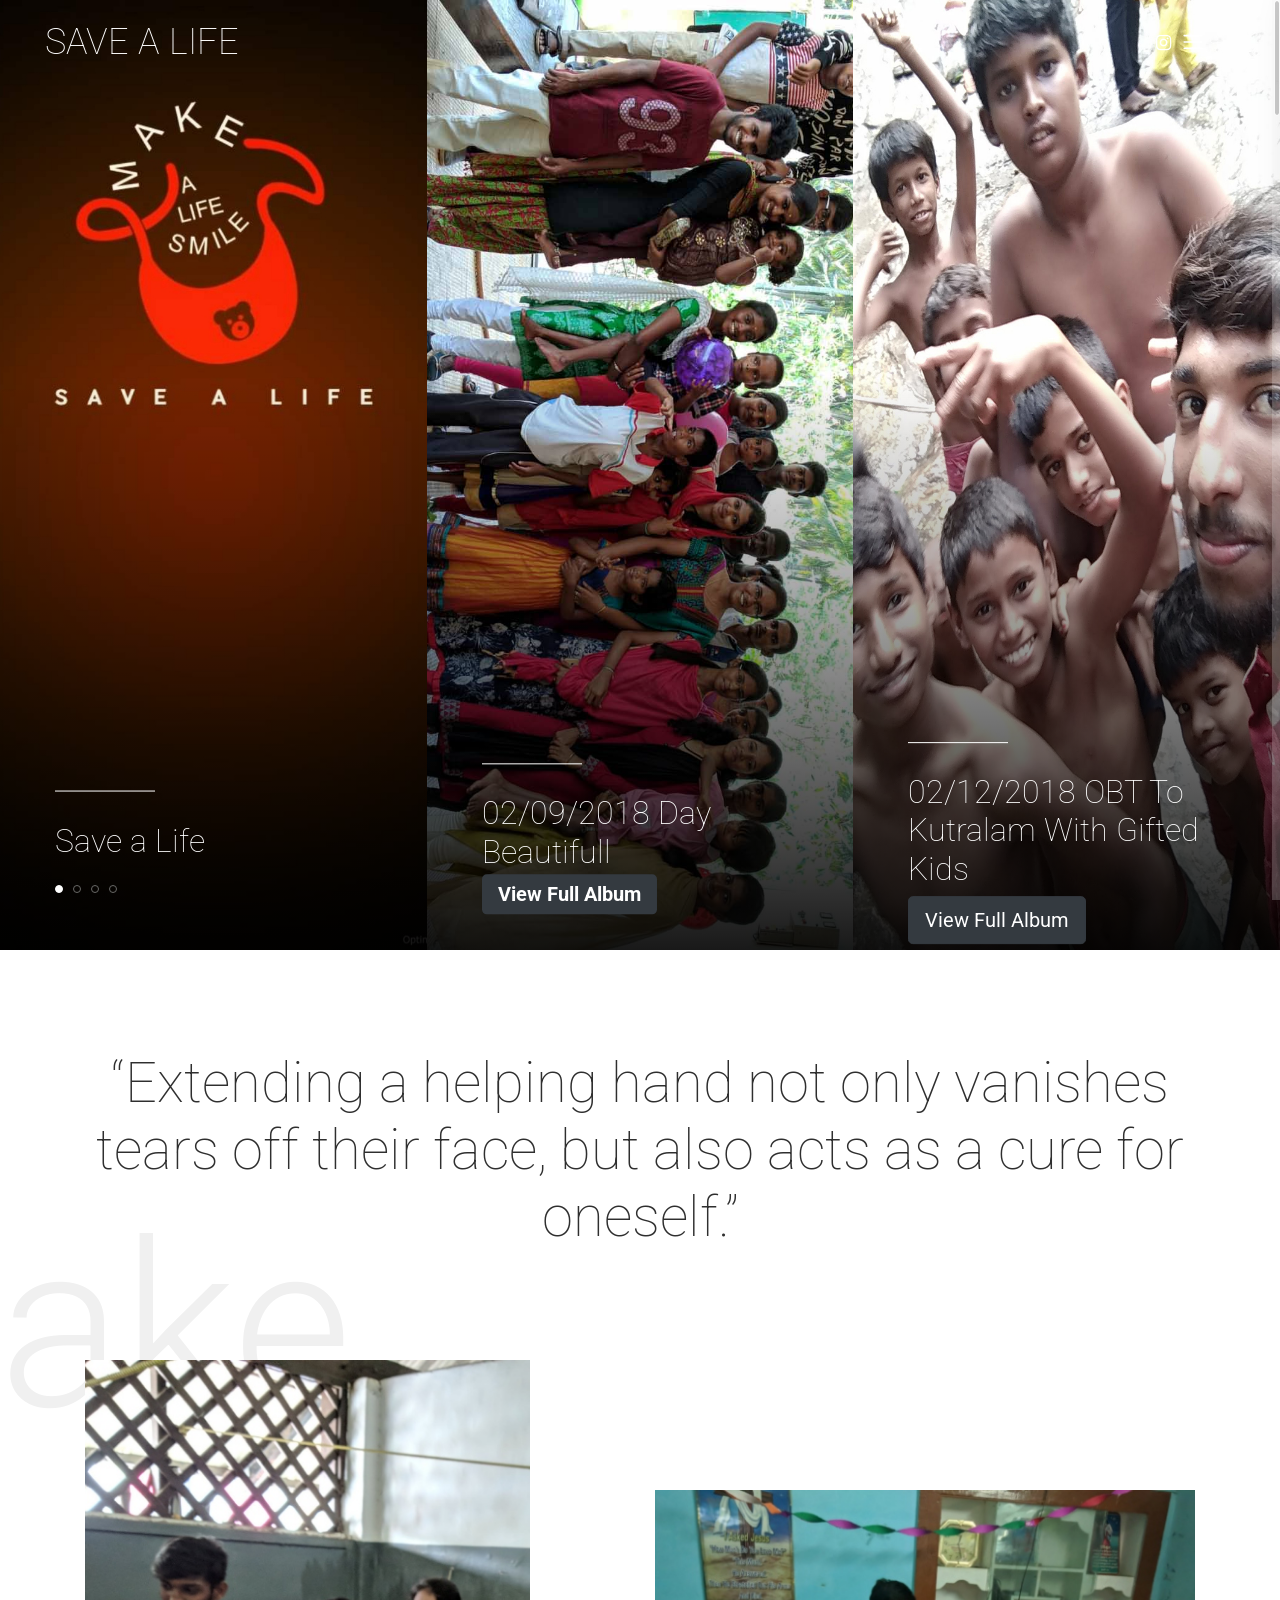
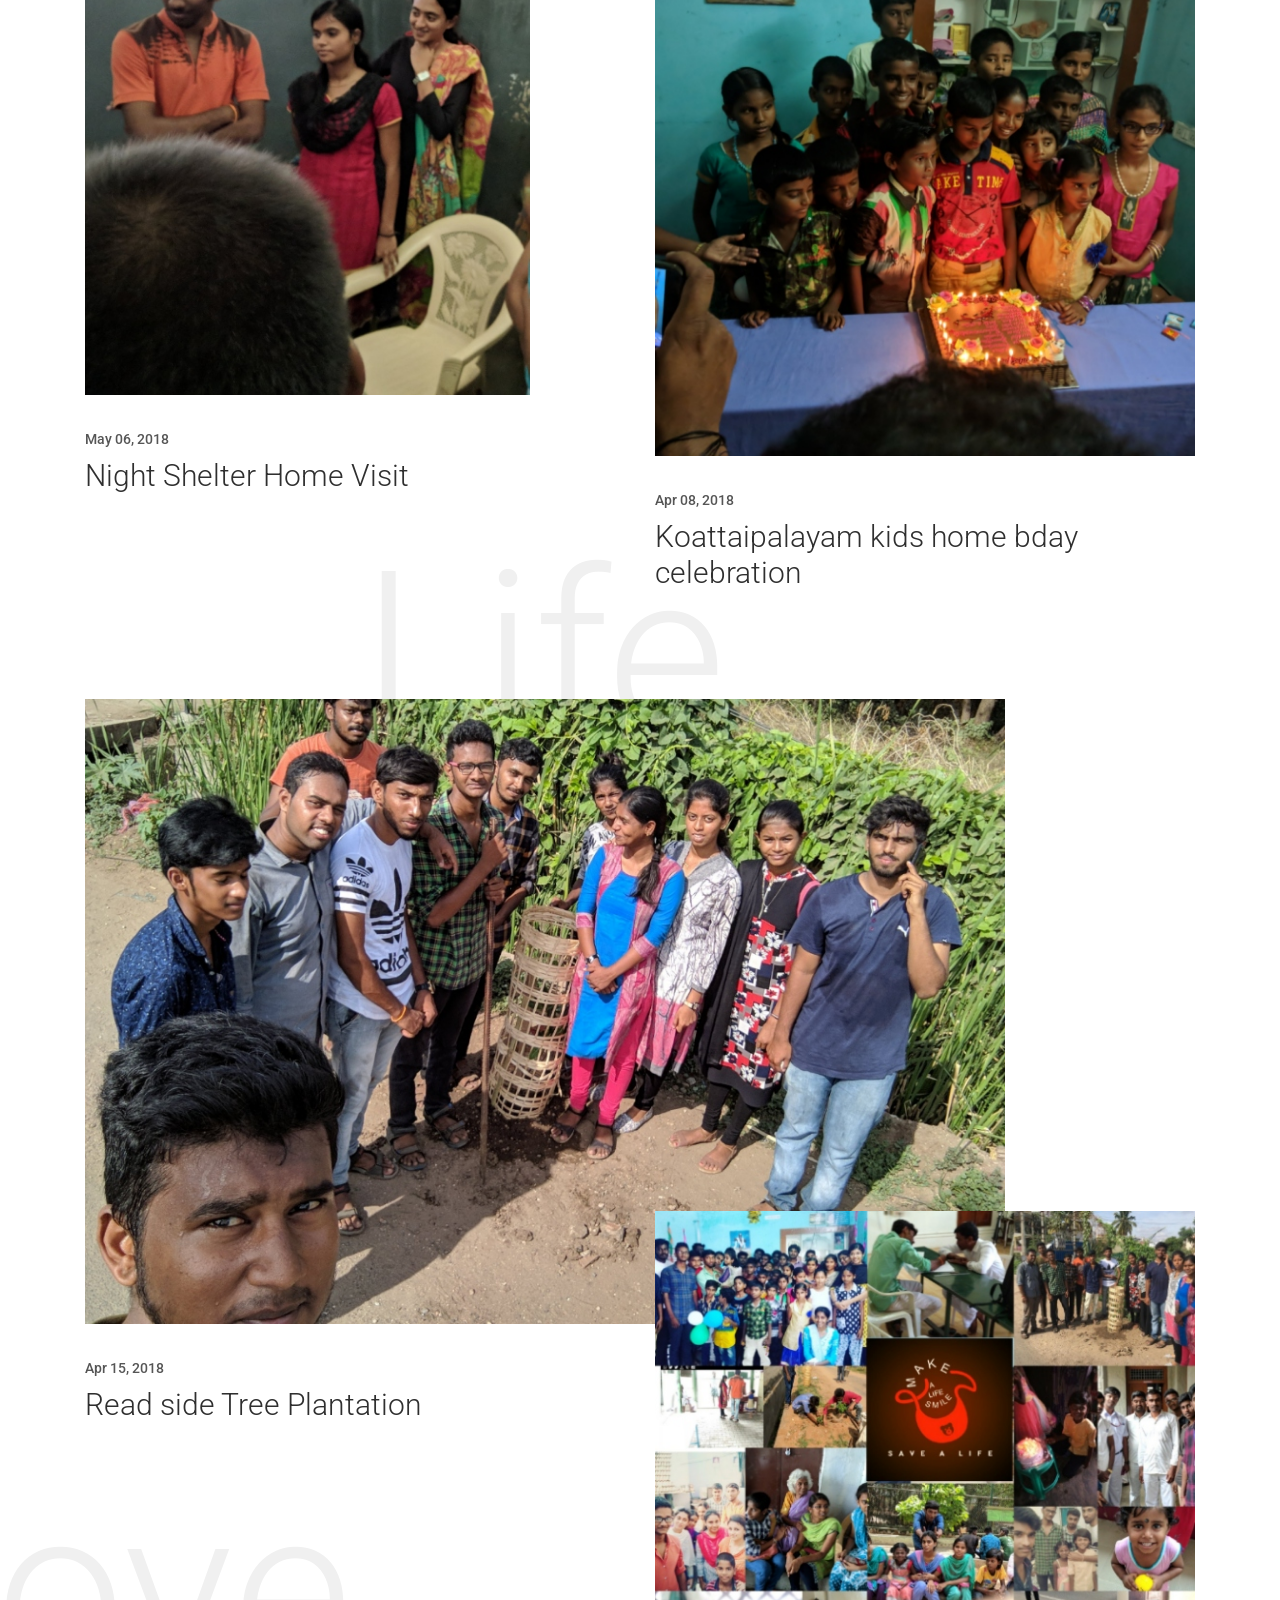
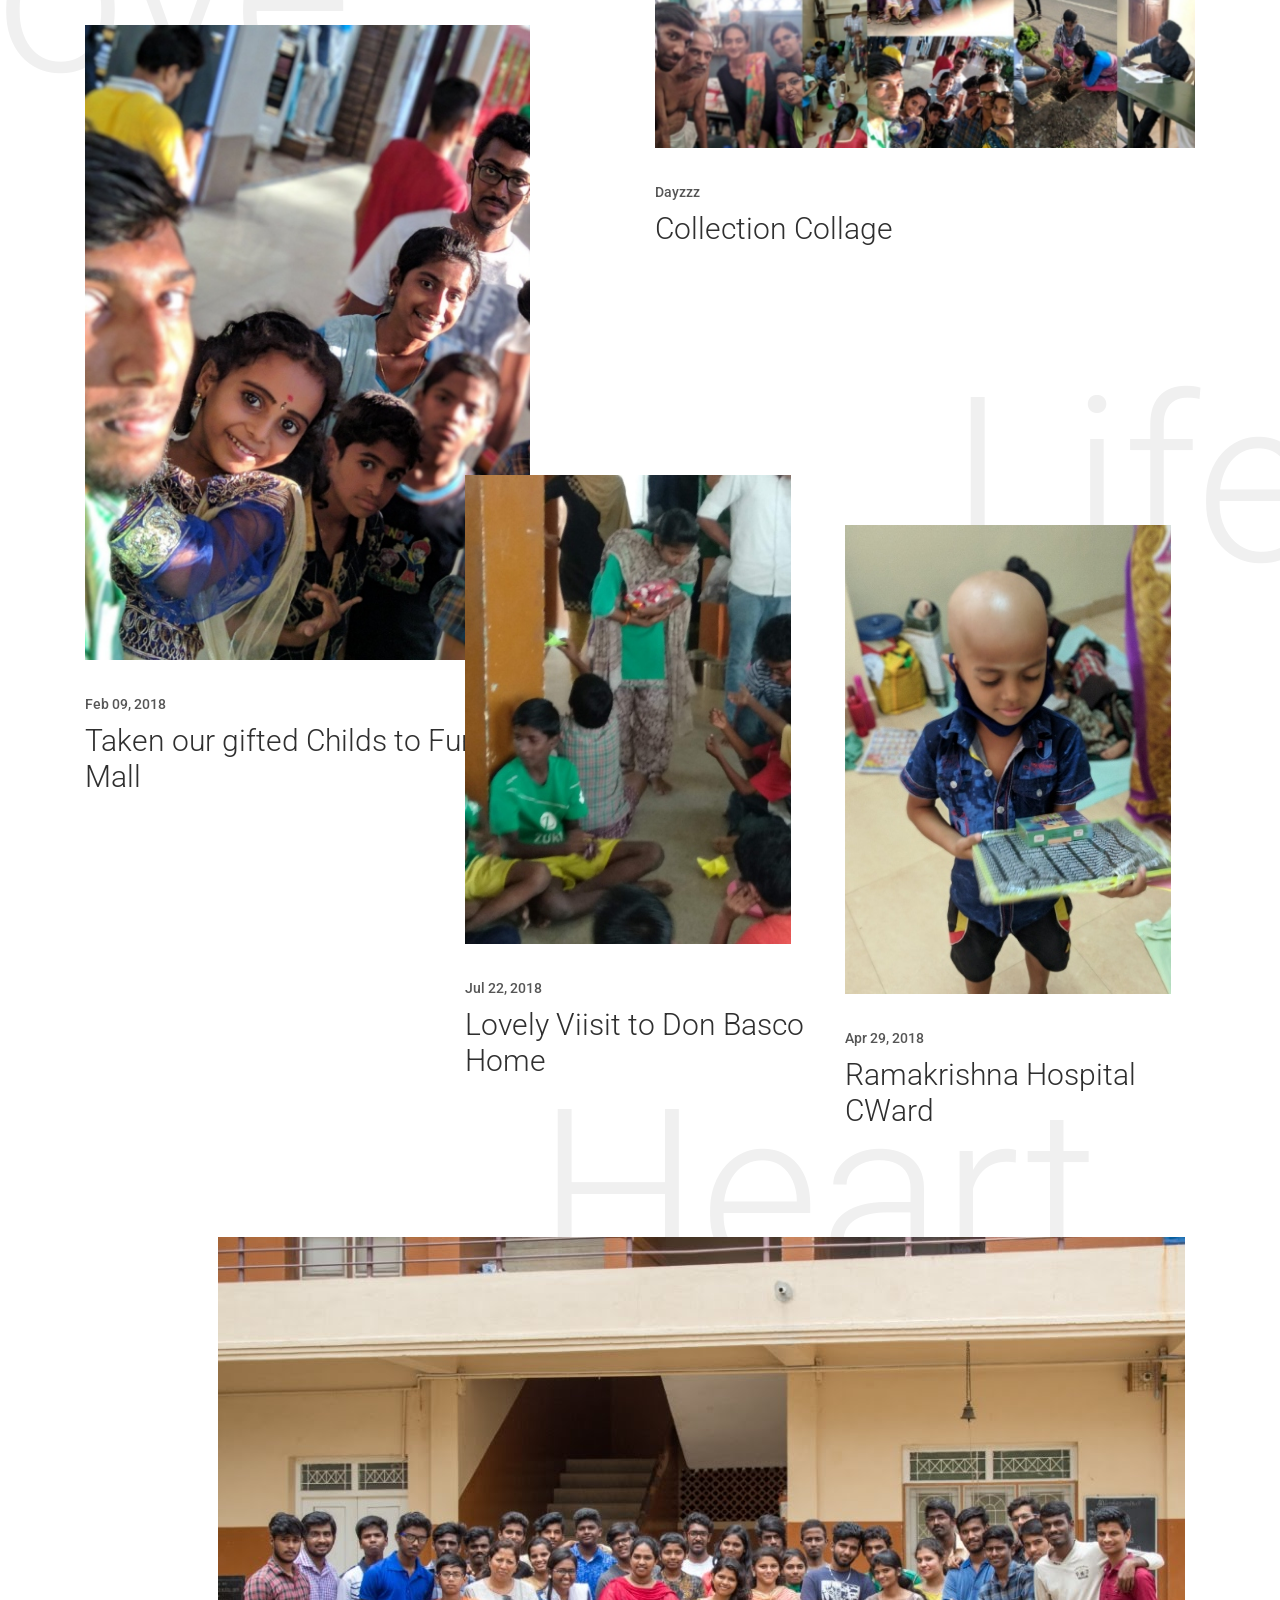
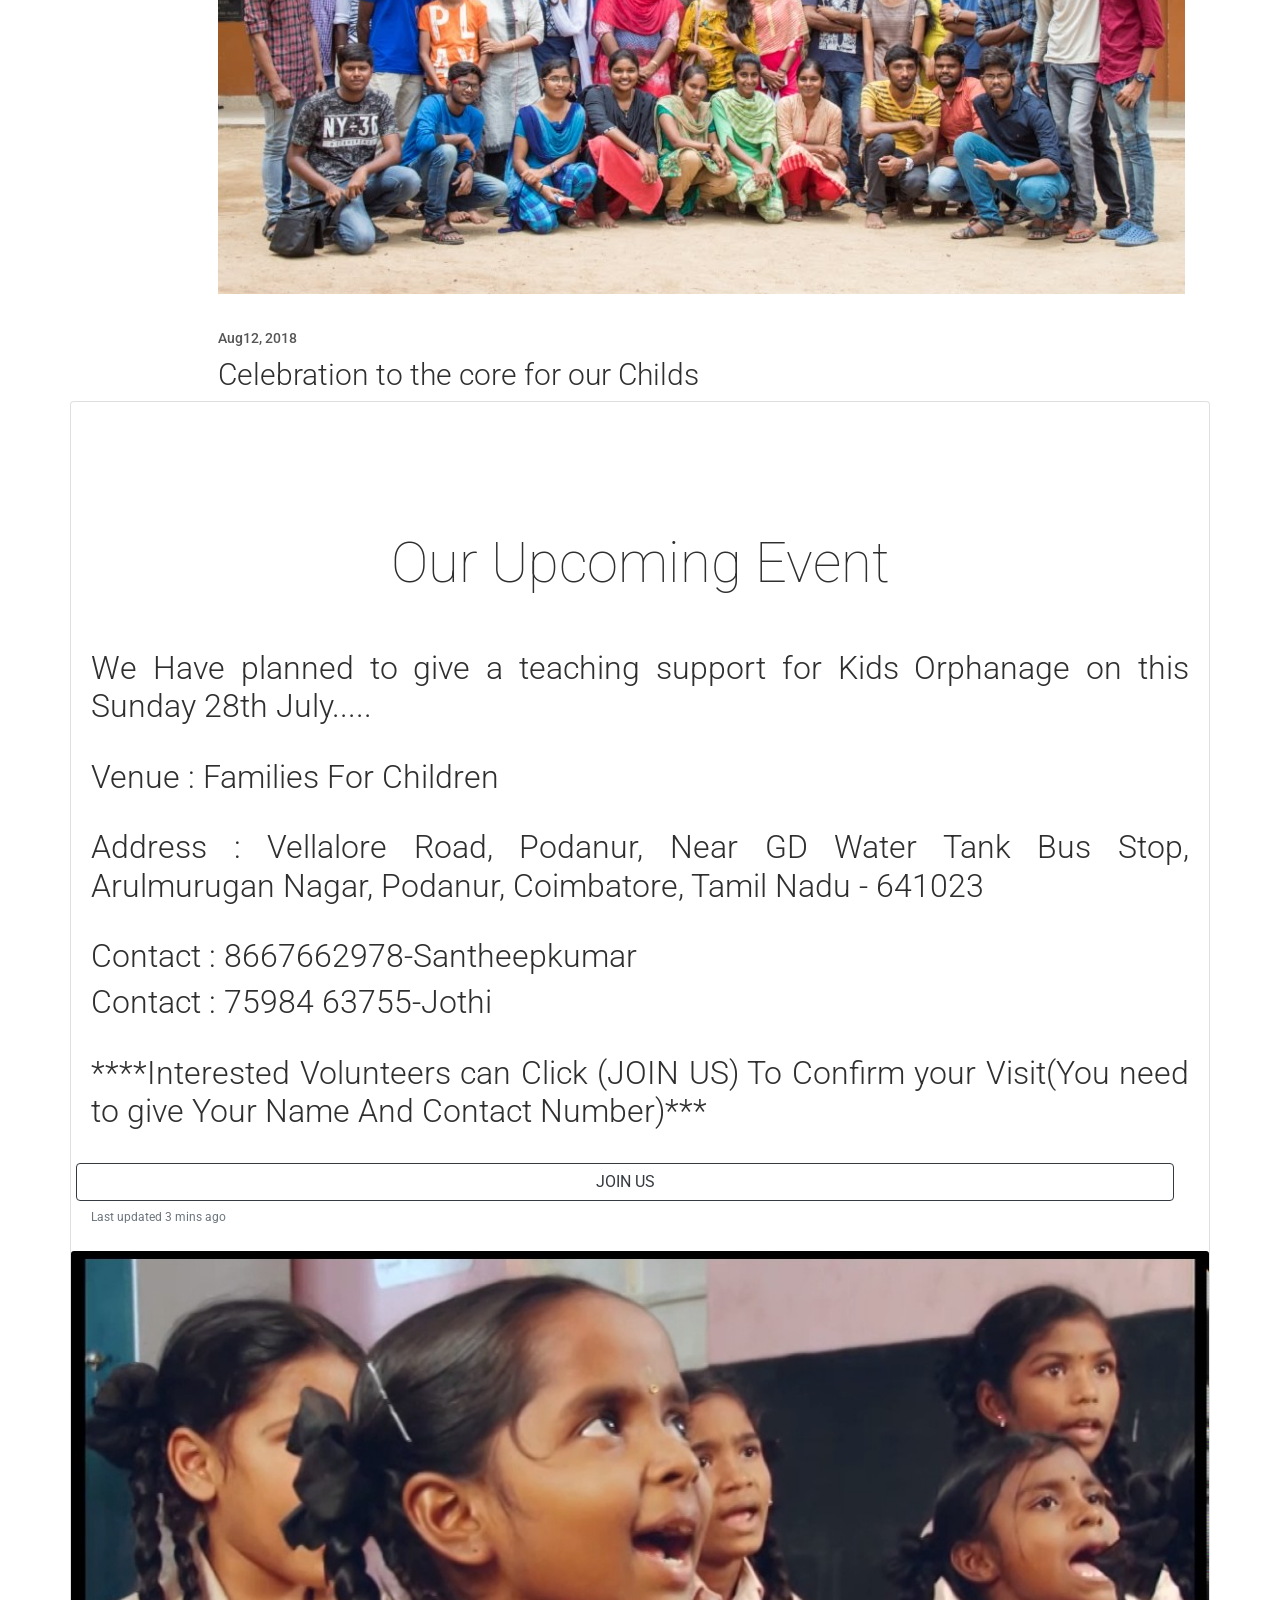
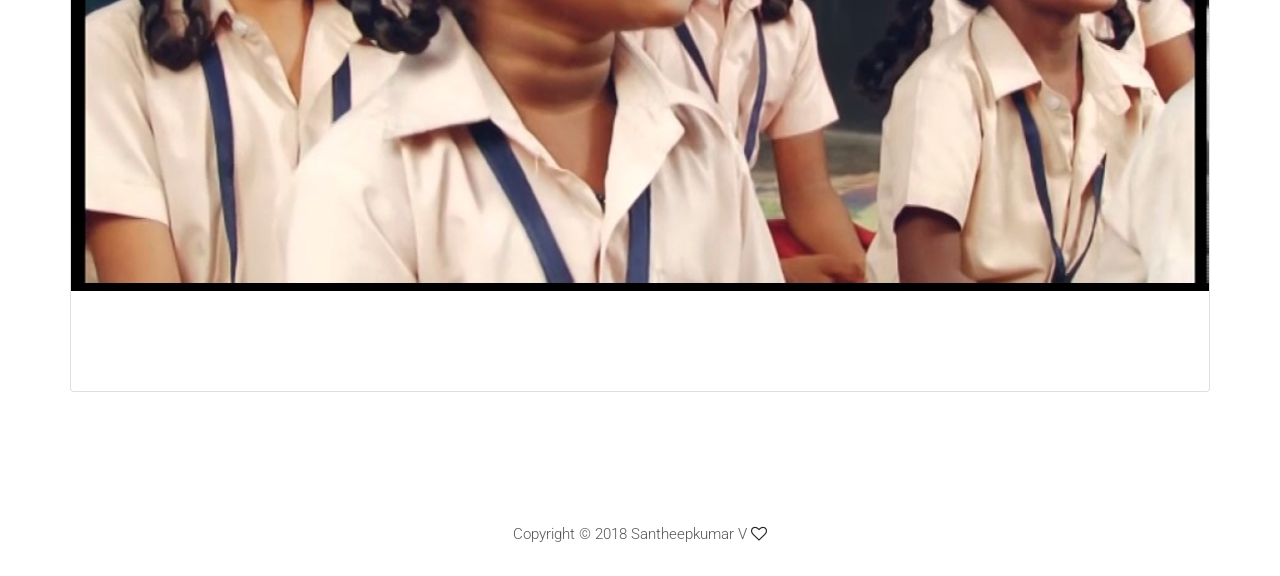
==== commit caa5bce2: "First Commit" ====
--- a/index.html
+++ b/index.html
@@ -1,541 +1,541 @@
-<!DOCTYPE html>
-<html lang="en">
-
-<head>
-    <meta charset="UTF-8">
-    <meta name="description" content="">
-    <meta http-equiv="X-UA-Compatible" content="IE=edge">
-    <meta name="viewport" content="width=device-width, initial-scale=1, shrink-to-fit=no">
-  
-
-    <!-- Title  -->
-    <title>Save a Life</title>
-
-    <!-- Favicon  -->
-    <link rel="icon" href="img/core-img/favicon.ico">
-
-    <!-- Style CSS -->
-    <link rel="stylesheet" href="style.css">
-    
-</head>
-
-<body>
-    <!-- Preloader Start -->
-    <div id="preloader">
-        <div class="preload-content">
-            <div id="sonar-load"></div>
-        </div>
-    </div>
-    <!-- Preloader End -->
-
-    <!-- Grids -->
-    <div class="grids d-flex justify-content-between">
-        <div class="grid1"></div>
-        <div class="grid2"></div>
-        <div class="grid3"></div>
-        <div class="grid4"></div>
-        <div class="grid5"></div>
-        <div class="grid6"></div>
-        <div class="grid7"></div>
-        <div class="grid8"></div>
-        <div class="grid9"></div>
-    </div>
-
-    <!-- ***** Main Menu Area Start ***** -->
-    <div class="mainMenu d-flex align-items-center justify-content-between">
-        <!-- Close Icon -->
-        <div class="closeIcon">
-            <i class="ti-close" aria-hidden="true"></i>
-        </div>
-        <!-- Logo Area -->
-        <div class="logo-area">
-            <a href="index.html">Save a Life</a>
-        </div>
-        <!-- Nav -->
-        <div class="sonarNav wow fadeInUp" data-wow-delay="1s">
-            <nav>
-                <ul>
-                    <li class="nav-item active">
-                        <a class="nav-link" href="index.html">Home</a>
-                    </li>
-                    <li class="nav-item">
-                        <a class="nav-link" href="about-me.html">About Us</a>
-                    </li>
-                    <!-- <li class="nav-item">
-                        <a class="nav-link" href="services.html">Services</a>
-                    </li>
-                    <li class="nav-item">
-                        <a class="nav-link" href="portfolio.html">Portfolio</a>
-                    </li>
-                    <li class="nav-item">
-                        <a class="nav-link" href="blog.html">Blog</a> -->
-                    </li>
-                    <li class="nav-item">
-                        <a class="nav-link" href="https://docs.google.com/forms/d/e/1FAIpQLSfHWB--Nt8jO_UIrQaYThgRi4DSa0aDKuL5_1fhBtze055HzA/viewform?usp=sf_link">I Need to Be Part of It</a>
-                    </li>
-                    <li class="nav-item">
-                        <a class="nav-link" href="https://drive.google.com/open?id=1dhWXu_F9yV10AIBIx3kcnV180dciZNib">Download Our Android APP</a>
-                    </li>
-                </ul>
-            </nav>
-        </div>
-        <!-- Copwrite Text -->
-        <div class="copywrite-text">
-            <p><!-- Link back to Colorlib can't be removed. Template is licensed under CC BY 3.0. -->
-Copyright &copy;  <i class="fa fa-heart-o" aria-hidden="true"></i> <a>2018 Santheepkumar</a>
-
-        </div>
-    </div>
-    <!-- ***** Main Menu Area End ***** -->
-
-    <!-- ***** Header Area Start ***** -->
-    <header class="header-area">
-        <div class="container-fluid">
-            <div class="row">
-                <div class="col-12">
-                    <div class="menu-area d-flex justify-content-between">
-                        <!-- Logo Area  -->
-                        <div class="logo-area">
-                            <a href="index.html">SAVE A LIFE</a>
-                        </div>
-
-                        <div class="menu-content-area d-flex align-items-center">
-                            <!-- Header Social Area -->
-                            <div class="header-social-area d-flex align-items-center">
-                              <!--   <a href="#" data-toggle="tooltip" data-placement="bottom" title="Pinterest"><i class="fa fa-pinterest" aria-hidden="true"></i></a> -->
-                              <!--   <a href="#" data-toggle="tooltip" data-placement="bottom" title="Linkedin"><i class="fa fa-linkedin" aria-hidden="true"></i></a> -->
-                                <a href="https://www.instagram.com/savea.life/" data-toggle="tooltip" data-placement="bottom" title="Instagram"><i class="fa fa-instagram" aria-hidden="true"></i></a>
-                                <!-- <a href="#" data-toggle="tooltip" data-placement="bottom" title="Facebook"><i class="fa fa-facebook" aria-hidden="true"></i></a>
-                                <a href="#" data-toggle="tooltip" data-placement="bottom" title="Twitter"><i class="fa fa-twitter" aria-hidden="true"></i></a>
-                            </div> -->
-                            <!-- Menu Icon -->
-                            <span class="navbar-toggler-icon" id="menuIcon"></span>
-                        </div>
-                    </div>
-                </div>
-            </div>
-        </div>
-    </header>
-    <!-- ***** Header Area End ***** -->
-
-    <!-- ***** Hero Area Start ***** -->
-    <section class="hero-area">
-        <div class="hero-slides owl-carousel">
-            <!-- Single Hero Slide -->
-            <div class="single-hero-slide bg-img slide-background-overlay" style="background-image: url(img/bg-img/slide1.jpg)">
-                <div class="container h-100">
-                    <div class="row h-100 align-items-end">
-                        <div class="col-12">
-                            <div class="hero-slides-content">
-                                <div class="line"></div>
-                                <h2>Save a Life</h2>
-                                <p>Make a Life Smile</p>
-                            </div>
-                        </div>
-                    </div>
-                </div>
-            </div>
-
-               
-                 <div class="single-hero-slide bg-img slide-background-overlay" style="background-image: url(img/bg-img/slide101.jpg);">
-                <div class="container h-100">
-                    <div class="row h-100 align-items-end">
-                        <div class="col-12">
-                            <div class="hero-slides-content">
-                                <div class="line"></div>
-                                <h2>02/09/2018 Day Beautifull</h2>
-                                 <a href="https://photos.app.goo.gl/DopaLzBsX7sR4vbNA" class="btn-outline-dark btn-lg active" role="button" aria-pressed="true">View Full Album</a>
-                                <p>Day that mades us get mad on kids....Thay are our kids not HIV kids ...Peace..</p>
-                            </div>
-                        </div>
-                    </div>
-                </div>
-            </div>
-
-               
-                 <div class="single-hero-slide bg-img slide-background-overlay" style="background-image: url(img/bg-img/slide1t.jpg);">
-                <div class="container h-100">
-                    <div class="row h-100 align-items-end">
-                        <div class="col-12">
-                            <div class="hero-slides-content">
-                                <div class="line"></div>
-                                <h2>02/12/2018 OBT To Kutralam With Gifted Kids</h2>
-                                 <a href="https://photos.app.goo.gl/RxquDza3aV533ewJ7" class="btn btn-outline-dark btn-lg active" role="button" aria-pressed="true">View Full Album</a>
-                                <p>Who said Orphanage kids wont go out..We made it so many times...this one of special one...Peace..</p>
-                            </div>
-                        </div>
-                    </div>
-                </div>
-            </div>
-               
-               
-                <div class="single-hero-slide bg-img slide-background-overlay" style="background-image: url(img/bg-img/slide100.jpg);">
-                <div class="container h-100">
-                    <div class="row h-100 align-items-end">
-                        <div class="col-12">
-                            <div class="hero-slides-content">
-                                <div class="line"></div>
-                                <h2>12/08/2018 Celebration Vibes</h2>
-                                 <a href="https://photos.app.goo.gl/df4hTJbutoThNWtJ7" class="btn btn-outline-dark btn-lg active" role="button" aria-pressed="true">View Full Album</a>
-                                <p>We made somethink bueatyful..Lovely thinks can happen but not gonna be better then this...12/08/2018...Saved with Love....My Crew,Your Team,Our Squad..</p>
-                            </div>
-                        </div>
-                    </div>
-                </div>
-            </div>
-
-
-
-
-            <!-- Single Hero Slide -->
-            <div class="single-hero-slide bg-img slide-background-overlay" style="background-image: url(img/bg-img/slide2.jpg);">
-                <div class="container h-100">
-                    <div class="row h-100 align-items-end">
-                        <div class="col-12">
-                            <div class="hero-slides-content">
-                                <div class="line"></div>
-                                <h2>Lets See Some Gifted kids</h2>
-                                <a href="https://photos.app.goo.gl/MKUZk1CV1bNrWskX6" class="btn btn-outline-dark btn-lg active" role="button" aria-pressed="true">View Full Album</a>
-                                <p >We done Cancer kids ward visit @Ramakrishna Hospital Coimbatore..Lets Make a Life Smile....</p>
-                            </div>
-                        </div>
-                    </div>
-                </div>
-            </div>
-            <!-- Single Hero Slide -->
-            <div class="single-hero-slide bg-img slide-background-overlay" style="background-image: url(img/bg-img/slide3.jpg);">
-                <div class="container h-100">
-                    <div class="row h-100 align-items-end">
-                        <div class="col-12">
-                            <div class="hero-slides-content">
-                                <div class="line"></div>
-                                <h2>Outing With Gifted kids</h2>
-                                 <a href="https://photos.app.goo.gl/GtpUqnuZLoJT3ZrV6
-" class="btn btn-secondary btn-lg active" role="button" aria-pressed="true">View Full Album</a>
-                                <p>Seeing Childrens smile is always special.We seen lot more that day.You can also see by clicking View Full Album...Lets Make a Life Smile..</p>
-                            </div>
-                        </div>
-                    </div>
-                </div>
-            </div>
-            <!-- Single Hero Slide -->
-            <div class="single-hero-slide bg-img slide-background-overlay" style="background-image: url(img/bg-img/slide4.jpg);">
-                <div class="container h-100">
-                    <div class="row h-100 align-items-end">
-                        <div class="col-12">
-                            <div class="hero-slides-content">
-                                <div class="line"></div>
-                                <h2>We Are Scribes</h2>
-                                <a href="https://photos.app.goo.gl/Lmdov2TXdVa7HSbJA" class="btn btn-outline-dark btn-lg active" role="button" aria-pressed="true">View Full Album</a>
-                                <p>We Volunteering as Scribes for Visually Impaired Examinees,You can also be part of it by giving your names.Go up to Contact Us....<p>
-                            </div>
-                        </div>
-                    </div>
-                </div>
-            </div>
-            <!-- Single Hero Slide -->
-            <div class="single-hero-slide bg-img slide-background-overlay" style="background-image: url(img/bg-img/slide5.jpg);">
-                <div class="container h-100">
-                    <div class="row h-100 align-items-end">
-                        <div class="col-12">
-                            <div class="hero-slides-content">
-                                <div class="line"></div>
-                                <h2>Give To Gifted Childs</h2>
-                                 <a href="https://photos.app.goo.gl/26cSBv6Et2q8XGu79" class="btn btn-outline-dark btn-lg active" role="button" aria-pressed="true">View Full Album</a>
-                                <p>We Given Somethink What we have to Orphanage and Others Challanged Childs.If you Like You Can also be Part of it.Yeah you can also feel the Confidence of giving Others.We are students and we are happiness makers.</p>
-                            </div>
-                        </div>
-                    </div>
-                </div>
-            </div>
-            <!-- Single Hero Slide -->
-            <div class="single-hero-slide bg-img slide-background-overlay" style="background-image: url(img/bg-img/slide6.jpg);">
-                <div class="container h-100">
-                    <div class="row h-100 align-items-end">
-                        <div class="col-12">
-                            <div class="hero-slides-content">
-                                <div class="line"></div>
-                                <h2>Bday Celebration for kids Orphanages</h2>
-                                <a href="https://photos.app.goo.gl/GZzjSXZasUhgdhpb8" class="btn btn-outline-dark btn-lg active" role="button" aria-pressed="true">View Full Album</a>
-                                <p>We all celebrating our bdays and our friends bdays but what about Orphanage kids .Thay are lonely thay are poor.But we are there to help.We are there to celebrate.You can also be part of it without spending Single Rupees..Lets make a life smile</p>
-                            </div>
-                        </div>
-                    </div>
-                </div>
-            </div>
-            <!-- Single Hero Slide -->
-          
-            <!-- Single Hero Slide -->
-            <div class="single-hero-slide bg-img slide-background-overlay" style="background-image: url(img/bg-img/slide8.jpg);">
-                <div class="container h-100">
-                    <div class="row h-100 align-items-end">
-                        <div class="col-12">
-                            <div class="hero-slides-content">
-                                <div class="line"></div>
-                                <h2>Tree Plantations</h2>
-                                 <a href="https://photos.app.goo.gl/p1cCmpjA4WCrQ4tv9" class="btn btn-outline-dark btn-lg active" role="button" aria-pressed="true">View Full Album</a>
-                                <p> No one can reap the fruit before planting the trees. Reversing deforestation is complicated; planting a tree is simple. My feeling was, you plant some seeds. Sometimes leadership is planting trees under whose shade you'll never sit. It's the little things citizens do......We do</p>
-                            </div>
-                        </div>
-                    </div>
-                </div>
-            </div>
-            <!-- Single Hero Slide -->
-            <div class="single-hero-slide bg-img slide-background-overlay" style="background-image: url(img/bg-img/slide9.jpg);">
-                <div class="container h-100">
-                    <div class="row h-100 align-items-end">
-                        <div class="col-12">
-                            <div class="hero-slides-content">
-                                <div class="line"></div>
-                                <h2>Oldage & Kids & HIV Kids Home Visits</h2>
-                                 <a href="https://photos.app.goo.gl/yWTkEAhKoJc6GhDa9" class="btn btn-outline-dark btn-lg active" role="button" aria-pressed="true">View Full Album</a>
-                                <p>The best way to not feel hopeless is to get up and do something. “No one is useless in this world who lightens the burdens of another.” “There is no exercise better for the heart than reaching down and lifting .....Throwing Others Loneliness is gods job...You can also be god..Hope you Will</p>
-                            </div>
-                        </div>
-                    </div>
-                </div>
-            </div>
-                </section>
-
-                 <!-- <section>  <div class="card portfolio-area section-padding-100 container mx-auto">
- <div class="card-body">
-    <h5 class="card-title btn btn-danger">Card title</h5>
-    <p class="card-text">This is a wider card with supporting text below as a natural lead-in to additional content. This content is a little bit longer.</p>
-    <p class="card-text"><small class="text-muted">Last updated 3 mins ago</small></p>
-  </div>
-  <img src="img/bg-img/p1.jpg" class="card-img-top" alt="...">
-</div></section>-->
-    <!-- ***** Hero Area End ***** -->
-
-
-
-
-    
-
-    <!-- ***** Portfolio Area Start ***** -->
-    <div class="portfolio-area section-padding-100">
-        <div class="container">
-            <div class="row">
-                <div class="col-12">
-                    <div class="portfolio-title">
-                        <h2>“Extending a helping hand not only vanishes tears off their face, but also acts as a cure for oneself.”</h2>
-                    </div>
-                </div>
-            </div>
-
-            
-
-            <div class="row justify-content-between">
-                <!-- Single Portfoio Area -->
-                <div class="col-12 col-md-5">
-                    <div class="single-portfolio-item mt-100 portfolio-item-1 wow fadeIn">
-                        <div class="backend-content">
-                            <img class="dots" src="img/core-img/dots.png" alt="">
-                            <h2>Make a</h2>
-                        </div>
-                        <div class="portfolio-thumb">
-                            <img src="img/bg-img/p1.jpg" alt="">
-                        </div>
-                        <div class="portfolio-meta">
-                            <p class="portfolio-date">May 06, 2018</p>
-                            <h2>Night Shelter Home Visit</h2>
-                        </div>
-                    </div>
-                </div>
-                <!-- Single Portfoio Area -->
-                <div class="col-12 col-md-6">
-                    <div class="single-portfolio-item mt-230 portfolio-item-2 wow fadeIn">
-                        <div class="backend-content">
-                            <img class="dots" src="img/core-img/dots.jpg" alt="">
-                        </div>
-                        <div class="portfolio-thumb">
-                            <img src="img/bg-img/p2.jpg" alt="">
-                        </div>
-                        <div class="portfolio-meta">
-                            <p class="portfolio-date">Apr 08, 2018</p>
-                            <h2>Koattaipalayam kids home bday celebration</h2>
-                        </div>
-                    </div>
-                </div>
-            </div>
-
-            <div class="row">
-                <!-- Single Portfoio Area -->
-                <div class="col-12 col-md-10">
-                    <div class="single-portfolio-item mt-100 portfolio-item-3 wow fadeIn">
-                        <div class="backend-content">
-                            <img class="dots" src="img/core-img/dots.png" alt="">
-                            <h2>Life smile</h2>
-                        </div>
-                        <div class="portfolio-thumb">
-                            <img src="img/bg-img/p3.jpg" alt="">
-                        </div>
-                        <div class="portfolio-meta">
-                            <p class="portfolio-date">Apr 15, 2018</p>
-                            <h2>Read side Tree Plantation</h2>
-                        </div>
-                    </div>
-                </div>
-            </div>
-
-            <div class="row justify-content-end">
-                <!-- Single Portfoio Area -->
-                <div class="col-12 col-md-6">
-                    <div class="single-portfolio-item portfolio-item-4 wow fadeIn">
-                        <div class="backend-content">
-                            <img class="dots" src="img/core-img/dots.png" alt="">
-                        </div>
-                        <div class="portfolio-thumb">
-                            <img src="img/bg-img/p4.jpg" alt="">
-                        </div>
-                        <div class="portfolio-meta">
-                            <p class="portfolio-date">Dayzzz</p>
-                            <h2>Collection Collage</h2>
-                        </div>
-                    </div>
-                </div>
-            </div>
-
-            <div class="row">
-                <!-- Single Portfoio Area -->
-                <div class="col-12 col-md-5">
-                    <div class="single-portfolio-item portfolio-item-5 wow fadeIn">
-                        <div class="backend-content">
-                            <img class="dots" src="img/core-img/dots.png" alt="">
-                            <h2>Love</h2>
-                        </div>
-                        <div class="portfolio-thumb">
-                            <img src="img/bg-img/p5.jpg" alt="">
-                        </div>
-                        <div class="portfolio-meta">
-                            <p class="portfolio-date">Feb 09, 2018</p>
-                            <h2>Taken our gifted Childs to Fun Mall</h2>
-                        </div>
-                    </div>
-                </div>
-            </div>
-
-            <div class="row justify-content-center">
-                <!-- Single Portfoio Area -->
-                <div class="col-12 col-md-4">
-                    <div class="single-portfolio-item portfolio-item-6 wow fadeIn">
-                        <div class="portfolio-thumb">
-                            <img src="img/bg-img/p6.jpg" alt="">
-                        </div>
-                        <div class="portfolio-meta">
-                            <p class="portfolio-date">Jul 22, 2018</p>
-                            <h2>Lovely Viisit to Don Basco Home</h2>
-                        </div>
-                    </div>
-                </div>
-            </div>
-
-               <div class="row justify-content-end">
-                <!-- Single Portfoio Area -->
-                <div class="col-12 col-md-4">
-                    <div class="single-portfolio-item portfolio-item-7 wow fadeIn">
-                        <div class="backend-content">
-                            <img class="dots" src="img/core-img/dots.png" alt="">
-                            <h2>Life</h2>
-                        </div>
-                        <div class="portfolio-thumb">
-                            <img src="img/bg-img/p7.jpg" alt="">
-                        </div>
-                        <div class="portfolio-meta">
-                            <p class="portfolio-date">Apr 29, 2018</p>
-                            <h2>Ramakrishna Hospital CWard</h2>
-
-                    </div>
-                </div>
-            </div>
-        </div>
-    </div>
-
-       <div class="row justify-content-end">
-                <!-- Single Portfoio Area -->
-                <div class="col-12 col-md-10">
-                    <div class="single-portfolio-item mt-100 portfolio-item-3 wow fadeIn">
-                        <div class="backend-content">
-                            <img class="dots" src="img/core-img/dots.png" alt="">
-                            <h2>Heart</h2>
-                        </div>
-                        <div class="portfolio-thumb">
-                            <img src="img/bg-img/p8.jpg" alt="">
-                        </div>
-                        <div class="portfolio-meta">
-                            <p class="portfolio-date">Aug12, 2018</p>
-                            <h2>Celebration to the core for our Childs</h2>
-                        </div>
-                    </div>
-                </div>
-            </div>
-
-            
-         <!-- Upcoming Section -->
-
-         <section>  <div class="card portfolio-area section-padding-100 container mx-auto">
-             <div class="card-body">
-
-             <div class="row">
-                <div class="col-12">
-             <div class="portfolio-title card-title  btn-lg btn-block" data-toggle="tooltip" data-placement="top" title="Join us for the Upcoming Lovely Social Work">
-                        <h2>Our Upcoming Event</h2>
-                    </div>
-                </div>
-            </div>
-    <br><h2 class="card-text text-justify">We Have planned to give a teaching support for Kids Orphanage on this Sunday 28th July.....</h2><br>
-    <h2 class="card-text text-justify">Venue : Families For Children </h2><br>
-    <h2 class="card-text text-justify">Address : Vellalore Road, Podanur, Near GD Water Tank Bus Stop, Arulmurugan Nagar, Podanur, Coimbatore, Tamil Nadu - 641023 </h2><br>
-
-    <h2 class="card-text text-justify">Contact :  8667662978-Santheepkumar</h2>
-    <h2 class="card-text text-justify">Contact : 75984 63755-Jothi </h2><br>
-<h2 class="card-text text-justify">****Interested Volunteers can Click (JOIN US) To Confirm your Visit(You need to give Your Name And Contact Number)***</h2>
-    
-    <br><a href="https://goo.gl/forms/IcIZ5IyILNoYqcOB3" class="row col-12  btn btn-outline-dark">JOIN US</a><br>
-
-
-    <p class="card-text"><small class="text-muted">Last updated 3 mins ago</small></p>
-  </div>
-  <img src="img/bg-img/teach.jpg" class="card-img-top" alt="...">
-</div></section>
-                    </div>
-                </div>
-            </div>
-        </div>
-    </div>
-    <!-- ***** Call to Action Area End ***** -->
-
-    <!-- ***** Footer Area Start ***** -->
-    <footer class="footer-area">
-        <div class="container">
-            <div class="row">
-                <div class="col-12">
-                    <!-- Copywrite Text -->
-                    <div class="copywrite-text">
-                        <a>Copyright &copy; 2018 Santheepkumar V </a>
-                        <i class="fa fa-heart-o" aria-hidden="true"></i> <a href="#" target="_blank"></a>
-
- <div class="menu-content-area d-flex align-items-center">
-                            <!-- Header Social Area -->
-                           
-                    </div>
-                </div>
-            </div>
-        </div>
-    </footer>
-    <!-- ***** Footer Area End ***** -->
-
-    <!-- jQuery (Necessary for All JavaScript Plugins) -->
-    <script src="js/jquery/jquery-2.2.4.min.js"></script>
-    <!-- Popper js -->
-    <script src="js/popper.min.js"></script>
-    <!-- Bootstrap js -->
-    <script src="js/bootstrap.min.js"></script>
-    <!-- Plugins js -->
-    <script src="js/plugins.js"></script>
-    <!-- Active js -->
-    <script src="js/active.js"></script>
-
-</body>
-
-</html>
+<!DOCTYPE html>
+<html lang="en">
+
+<head>
+    <meta charset="UTF-8">
+    <meta name="description" content="">
+    <meta http-equiv="X-UA-Compatible" content="IE=edge">
+    <meta name="viewport" content="width=device-width, initial-scale=1, shrink-to-fit=no">
+  
+
+    <!-- Title  -->
+    <title>Save a Life</title>
+
+    <!-- Favicon  -->
+    <link rel="icon" href="img/core-img/favicon.ico">
+
+    <!-- Style CSS -->
+    <link rel="stylesheet" href="style.css">
+    
+</head>
+
+<body>
+    <!-- Preloader Start -->
+    <div id="preloader">
+        <div class="preload-content">
+            <div id="sonar-load"></div>
+        </div>
+    </div>
+    <!-- Preloader End -->
+
+    <!-- Grids -->
+    <div class="grids d-flex justify-content-between">
+        <div class="grid1"></div>
+        <div class="grid2"></div>
+        <div class="grid3"></div>
+        <div class="grid4"></div>
+        <div class="grid5"></div>
+        <div class="grid6"></div>
+        <div class="grid7"></div>
+        <div class="grid8"></div>
+        <div class="grid9"></div>
+    </div>
+
+    <!-- ***** Main Menu Area Start ***** -->
+    <div class="mainMenu d-flex align-items-center justify-content-between">
+        <!-- Close Icon -->
+        <div class="closeIcon">
+            <i class="ti-close" aria-hidden="true"></i>
+        </div>
+        <!-- Logo Area -->
+        <div class="logo-area">
+            <a href="index.html">Save a Life</a>
+        </div>
+        <!-- Nav -->
+        <div class="sonarNav wow fadeInUp" data-wow-delay="1s">
+            <nav>
+                <ul>
+                    <li class="nav-item active">
+                        <a class="nav-link" href="index.html">Home</a>
+                    </li>
+                    <li class="nav-item">
+                        <a class="nav-link" href="about-me.html">About Us</a>
+                    </li>
+                    <!-- <li class="nav-item">
+                        <a class="nav-link" href="services.html">Services</a>
+                    </li>
+                    <li class="nav-item">
+                        <a class="nav-link" href="portfolio.html">Portfolio</a>
+                    </li>
+                    <li class="nav-item">
+                        <a class="nav-link" href="blog.html">Blog</a> -->
+                    </li>
+                    <li class="nav-item">
+                        <a class="nav-link" href="https://docs.google.com/forms/d/e/1FAIpQLSfHWB--Nt8jO_UIrQaYThgRi4DSa0aDKuL5_1fhBtze055HzA/viewform?usp=sf_link">I Need to Be Part of It</a>
+                    </li>
+                    <li class="nav-item">
+                        <a class="nav-link" href="https://drive.google.com/open?id=1dhWXu_F9yV10AIBIx3kcnV180dciZNib">Download Our Android APP</a>
+                    </li>
+                </ul>
+            </nav>
+        </div>
+        <!-- Copwrite Text -->
+        <div class="copywrite-text">
+            <p><!-- Link back to Colorlib can't be removed. Template is licensed under CC BY 3.0. -->
+Copyright &copy;  <i class="fa fa-heart-o" aria-hidden="true"></i> <a>2018 Santheepkumar</a>
+
+        </div>
+    </div>
+    <!-- ***** Main Menu Area End ***** -->
+
+    <!-- ***** Header Area Start ***** -->
+    <header class="header-area">
+        <div class="container-fluid">
+            <div class="row">
+                <div class="col-12">
+                    <div class="menu-area d-flex justify-content-between">
+                        <!-- Logo Area  -->
+                        <div class="logo-area">
+                            <a href="index.html">SAVE A LIFE</a>
+                        </div>
+
+                        <div class="menu-content-area d-flex align-items-center">
+                            <!-- Header Social Area -->
+                            <div class="header-social-area d-flex align-items-center">
+                              <!--   <a href="#" data-toggle="tooltip" data-placement="bottom" title="Pinterest"><i class="fa fa-pinterest" aria-hidden="true"></i></a> -->
+                              <!--   <a href="#" data-toggle="tooltip" data-placement="bottom" title="Linkedin"><i class="fa fa-linkedin" aria-hidden="true"></i></a> -->
+                                <a href="https://www.instagram.com/savea.life/" data-toggle="tooltip" data-placement="bottom" title="Instagram"><i class="fa fa-instagram" aria-hidden="true"></i></a>
+                                <!-- <a href="#" data-toggle="tooltip" data-placement="bottom" title="Facebook"><i class="fa fa-facebook" aria-hidden="true"></i></a>
+                                <a href="#" data-toggle="tooltip" data-placement="bottom" title="Twitter"><i class="fa fa-twitter" aria-hidden="true"></i></a>
+                            </div> -->
+                            <!-- Menu Icon -->
+                            <span class="navbar-toggler-icon" id="menuIcon"></span>
+                        </div>
+                    </div>
+                </div>
+            </div>
+        </div>
+    </header>
+    <!-- ***** Header Area End ***** -->
+
+    <!-- ***** Hero Area Start ***** -->
+    <section class="hero-area">
+        <div class="hero-slides owl-carousel">
+            <!-- Single Hero Slide -->
+            <div class="single-hero-slide bg-img slide-background-overlay" style="background-image: url(img/bg-img/slide1.jpg)">
+                <div class="container h-100">
+                    <div class="row h-100 align-items-end">
+                        <div class="col-12">
+                            <div class="hero-slides-content">
+                                <div class="line"></div>
+                                <h2>Save a Life</h2>
+                                <p>Make a Life Smile</p>
+                            </div>
+                        </div>
+                    </div>
+                </div>
+            </div>
+
+               
+                 <div class="single-hero-slide bg-img slide-background-overlay" style="background-image: url(img/bg-img/slide101.jpg);">
+                <div class="container h-100">
+                    <div class="row h-100 align-items-end">
+                        <div class="col-12">
+                            <div class="hero-slides-content">
+                                <div class="line"></div>
+                                <h2>02/09/2018 Day Beautifull</h2>
+                                 <a href="https://photos.app.goo.gl/DopaLzBsX7sR4vbNA" class="btn-outline-dark btn-lg active" role="button" aria-pressed="true">View Full Album</a>
+                                <p>Day that mades us get mad on kids....Thay are our kids not HIV kids ...Peace..</p>
+                            </div>
+                        </div>
+                    </div>
+                </div>
+            </div>
+
+               
+                 <div class="single-hero-slide bg-img slide-background-overlay" style="background-image: url(img/bg-img/slide1t.jpg);">
+                <div class="container h-100">
+                    <div class="row h-100 align-items-end">
+                        <div class="col-12">
+                            <div class="hero-slides-content">
+                                <div class="line"></div>
+                                <h2>02/12/2018 OBT To Kutralam With Gifted Kids</h2>
+                                 <a href="https://photos.app.goo.gl/RxquDza3aV533ewJ7" class="btn btn-outline-dark btn-lg active" role="button" aria-pressed="true">View Full Album</a>
+                                <p>Who said Orphanage kids wont go out..We made it so many times...this one of special one...Peace..</p>
+                            </div>
+                        </div>
+                    </div>
+                </div>
+            </div>
+               
+               
+                <div class="single-hero-slide bg-img slide-background-overlay" style="background-image: url(img/bg-img/slide100.jpg);">
+                <div class="container h-100">
+                    <div class="row h-100 align-items-end">
+                        <div class="col-12">
+                            <div class="hero-slides-content">
+                                <div class="line"></div>
+                                <h2>12/08/2018 Celebration Vibes</h2>
+                                 <a href="https://photos.app.goo.gl/df4hTJbutoThNWtJ7" class="btn btn-outline-dark btn-lg active" role="button" aria-pressed="true">View Full Album</a>
+                                <p>We made somethink bueatyful..Lovely thinks can happen but not gonna be better then this...12/08/2018...Saved with Love....My Crew,Your Team,Our Squad..</p>
+                            </div>
+                        </div>
+                    </div>
+                </div>
+            </div>
+
+
+
+
+            <!-- Single Hero Slide -->
+            <div class="single-hero-slide bg-img slide-background-overlay" style="background-image: url(img/bg-img/slide2.jpg);">
+                <div class="container h-100">
+                    <div class="row h-100 align-items-end">
+                        <div class="col-12">
+                            <div class="hero-slides-content">
+                                <div class="line"></div>
+                                <h2>Lets See Some Gifted kids</h2>
+                                <a href="https://photos.app.goo.gl/MKUZk1CV1bNrWskX6" class="btn btn-outline-dark btn-lg active" role="button" aria-pressed="true">View Full Album</a>
+                                <p >We done Cancer kids ward visit @Ramakrishna Hospital Coimbatore..Lets Make a Life Smile....</p>
+                            </div>
+                        </div>
+                    </div>
+                </div>
+            </div>
+            <!-- Single Hero Slide -->
+            <div class="single-hero-slide bg-img slide-background-overlay" style="background-image: url(img/bg-img/slide3.jpg);">
+                <div class="container h-100">
+                    <div class="row h-100 align-items-end">
+                        <div class="col-12">
+                            <div class="hero-slides-content">
+                                <div class="line"></div>
+                                <h2>Outing With Gifted kids</h2>
+                                 <a href="https://photos.app.goo.gl/GtpUqnuZLoJT3ZrV6
+" class="btn btn-secondary btn-lg active" role="button" aria-pressed="true">View Full Album</a>
+                                <p>Seeing Childrens smile is always special.We seen lot more that day.You can also see by clicking View Full Album...Lets Make a Life Smile..</p>
+                            </div>
+                        </div>
+                    </div>
+                </div>
+            </div>
+            <!-- Single Hero Slide -->
+            <div class="single-hero-slide bg-img slide-background-overlay" style="background-image: url(img/bg-img/slide4.jpg);">
+                <div class="container h-100">
+                    <div class="row h-100 align-items-end">
+                        <div class="col-12">
+                            <div class="hero-slides-content">
+                                <div class="line"></div>
+                                <h2>We Are Scribes</h2>
+                                <a href="https://photos.app.goo.gl/Lmdov2TXdVa7HSbJA" class="btn btn-outline-dark btn-lg active" role="button" aria-pressed="true">View Full Album</a>
+                                <p>We Volunteering as Scribes for Visually Impaired Examinees,You can also be part of it by giving your names.Go up to Contact Us....<p>
+                            </div>
+                        </div>
+                    </div>
+                </div>
+            </div>
+            <!-- Single Hero Slide -->
+            <div class="single-hero-slide bg-img slide-background-overlay" style="background-image: url(img/bg-img/slide5.jpg);">
+                <div class="container h-100">
+                    <div class="row h-100 align-items-end">
+                        <div class="col-12">
+                            <div class="hero-slides-content">
+                                <div class="line"></div>
+                                <h2>Give To Gifted Childs</h2>
+                                 <a href="https://photos.app.goo.gl/26cSBv6Et2q8XGu79" class="btn btn-outline-dark btn-lg active" role="button" aria-pressed="true">View Full Album</a>
+                                <p>We Given Somethink What we have to Orphanage and Others Challanged Childs.If you Like You Can also be Part of it.Yeah you can also feel the Confidence of giving Others.We are students and we are happiness makers.</p>
+                            </div>
+                        </div>
+                    </div>
+                </div>
+            </div>
+            <!-- Single Hero Slide -->
+            <div class="single-hero-slide bg-img slide-background-overlay" style="background-image: url(img/bg-img/slide6.jpg);">
+                <div class="container h-100">
+                    <div class="row h-100 align-items-end">
+                        <div class="col-12">
+                            <div class="hero-slides-content">
+                                <div class="line"></div>
+                                <h2>Bday Celebration for kids Orphanages</h2>
+                                <a href="https://photos.app.goo.gl/GZzjSXZasUhgdhpb8" class="btn btn-outline-dark btn-lg active" role="button" aria-pressed="true">View Full Album</a>
+                                <p>We all celebrating our bdays and our friends bdays but what about Orphanage kids .Thay are lonely thay are poor.But we are there to help.We are there to celebrate.You can also be part of it without spending Single Rupees..Lets make a life smile</p>
+                            </div>
+                        </div>
+                    </div>
+                </div>
+            </div>
+            <!-- Single Hero Slide -->
+          
+            <!-- Single Hero Slide -->
+            <div class="single-hero-slide bg-img slide-background-overlay" style="background-image: url(img/bg-img/slide8.jpg);">
+                <div class="container h-100">
+                    <div class="row h-100 align-items-end">
+                        <div class="col-12">
+                            <div class="hero-slides-content">
+                                <div class="line"></div>
+                                <h2>Tree Plantations</h2>
+                                 <a href="https://photos.app.goo.gl/p1cCmpjA4WCrQ4tv9" class="btn btn-outline-dark btn-lg active" role="button" aria-pressed="true">View Full Album</a>
+                                <p> No one can reap the fruit before planting the trees. Reversing deforestation is complicated; planting a tree is simple. My feeling was, you plant some seeds. Sometimes leadership is planting trees under whose shade you'll never sit. It's the little things citizens do......We do</p>
+                            </div>
+                        </div>
+                    </div>
+                </div>
+            </div>
+            <!-- Single Hero Slide -->
+            <div class="single-hero-slide bg-img slide-background-overlay" style="background-image: url(img/bg-img/slide9.jpg);">
+                <div class="container h-100">
+                    <div class="row h-100 align-items-end">
+                        <div class="col-12">
+                            <div class="hero-slides-content">
+                                <div class="line"></div>
+                                <h2>Oldage & Kids & HIV Kids Home Visits</h2>
+                                 <a href="https://photos.app.goo.gl/yWTkEAhKoJc6GhDa9" class="btn btn-outline-dark btn-lg active" role="button" aria-pressed="true">View Full Album</a>
+                                <p>The best way to not feel hopeless is to get up and do something. “No one is useless in this world who lightens the burdens of another.” “There is no exercise better for the heart than reaching down and lifting .....Throwing Others Loneliness is gods job...You can also be god..Hope you Will</p>
+                            </div>
+                        </div>
+                    </div>
+                </div>
+            </div>
+                </section>
+
+                 <!-- <section>  <div class="card portfolio-area section-padding-100 container mx-auto">
+ <div class="card-body">
+    <h5 class="card-title btn btn-danger">Card title</h5>
+    <p class="card-text">This is a wider card with supporting text below as a natural lead-in to additional content. This content is a little bit longer.</p>
+    <p class="card-text"><small class="text-muted">Last updated 3 mins ago</small></p>
+  </div>
+  <img src="img/bg-img/p1.jpg" class="card-img-top" alt="...">
+</div></section>-->
+    <!-- ***** Hero Area End ***** -->
+
+
+
+
+    
+
+    <!-- ***** Portfolio Area Start ***** -->
+    <div class="portfolio-area section-padding-100">
+        <div class="container">
+            <div class="row">
+                <div class="col-12">
+                    <div class="portfolio-title">
+                        <h2>“Extending a helping hand not only vanishes tears off their face, but also acts as a cure for oneself.”</h2>
+                    </div>
+                </div>
+            </div>
+
+            
+
+            <div class="row justify-content-between">
+                <!-- Single Portfoio Area -->
+                <div class="col-12 col-md-5">
+                    <div class="single-portfolio-item mt-100 portfolio-item-1 wow fadeIn">
+                        <div class="backend-content">
+                            <img class="dots" src="img/core-img/dots.png" alt="">
+                            <h2>Make a</h2>
+                        </div>
+                        <div class="portfolio-thumb">
+                            <img src="img/bg-img/p1.jpg" alt="">
+                        </div>
+                        <div class="portfolio-meta">
+                            <p class="portfolio-date">May 06, 2018</p>
+                            <h2>Night Shelter Home Visit</h2>
+                        </div>
+                    </div>
+                </div>
+                <!-- Single Portfoio Area -->
+                <div class="col-12 col-md-6">
+                    <div class="single-portfolio-item mt-230 portfolio-item-2 wow fadeIn">
+                        <div class="backend-content">
+                            <img class="dots" src="img/core-img/dots.jpg" alt="">
+                        </div>
+                        <div class="portfolio-thumb">
+                            <img src="img/bg-img/p2.jpg" alt="">
+                        </div>
+                        <div class="portfolio-meta">
+                            <p class="portfolio-date">Apr 08, 2018</p>
+                            <h2>Koattaipalayam kids home bday celebration</h2>
+                        </div>
+                    </div>
+                </div>
+            </div>
+
+            <div class="row">
+                <!-- Single Portfoio Area -->
+                <div class="col-12 col-md-10">
+                    <div class="single-portfolio-item mt-100 portfolio-item-3 wow fadeIn">
+                        <div class="backend-content">
+                            <img class="dots" src="img/core-img/dots.png" alt="">
+                            <h2>Life smile</h2>
+                        </div>
+                        <div class="portfolio-thumb">
+                            <img src="img/bg-img/p3.jpg" alt="">
+                        </div>
+                        <div class="portfolio-meta">
+                            <p class="portfolio-date">Apr 15, 2018</p>
+                            <h2>Read side Tree Plantation</h2>
+                        </div>
+                    </div>
+                </div>
+            </div>
+
+            <div class="row justify-content-end">
+                <!-- Single Portfoio Area -->
+                <div class="col-12 col-md-6">
+                    <div class="single-portfolio-item portfolio-item-4 wow fadeIn">
+                        <div class="backend-content">
+                            <img class="dots" src="img/core-img/dots.png" alt="">
+                        </div>
+                        <div class="portfolio-thumb">
+                            <img src="img/bg-img/p4.jpg" alt="">
+                        </div>
+                        <div class="portfolio-meta">
+                            <p class="portfolio-date">Dayzzz</p>
+                            <h2>Collection Collage</h2>
+                        </div>
+                    </div>
+                </div>
+            </div>
+
+            <div class="row">
+                <!-- Single Portfoio Area -->
+                <div class="col-12 col-md-5">
+                    <div class="single-portfolio-item portfolio-item-5 wow fadeIn">
+                        <div class="backend-content">
+                            <img class="dots" src="img/core-img/dots.png" alt="">
+                            <h2>Love</h2>
+                        </div>
+                        <div class="portfolio-thumb">
+                            <img src="img/bg-img/p5.jpg" alt="">
+                        </div>
+                        <div class="portfolio-meta">
+                            <p class="portfolio-date">Feb 09, 2018</p>
+                            <h2>Taken our gifted Childs to Fun Mall</h2>
+                        </div>
+                    </div>
+                </div>
+            </div>
+
+            <div class="row justify-content-center">
+                <!-- Single Portfoio Area -->
+                <div class="col-12 col-md-4">
+                    <div class="single-portfolio-item portfolio-item-6 wow fadeIn">
+                        <div class="portfolio-thumb">
+                            <img src="img/bg-img/p6.jpg" alt="">
+                        </div>
+                        <div class="portfolio-meta">
+                            <p class="portfolio-date">Jul 22, 2018</p>
+                            <h2>Lovely Viisit to Don Basco Home</h2>
+                        </div>
+                    </div>
+                </div>
+            </div>
+
+               <div class="row justify-content-end">
+                <!-- Single Portfoio Area -->
+                <div class="col-12 col-md-4">
+                    <div class="single-portfolio-item portfolio-item-7 wow fadeIn">
+                        <div class="backend-content">
+                            <img class="dots" src="img/core-img/dots.png" alt="">
+                            <h2>Life</h2>
+                        </div>
+                        <div class="portfolio-thumb">
+                            <img src="img/bg-img/p7.jpg" alt="">
+                        </div>
+                        <div class="portfolio-meta">
+                            <p class="portfolio-date">Apr 29, 2018</p>
+                            <h2>Ramakrishna Hospital CWard</h2>
+
+                    </div>
+                </div>
+            </div>
+        </div>
+    </div>
+
+       <div class="row justify-content-end">
+                <!-- Single Portfoio Area -->
+                <div class="col-12 col-md-10">
+                    <div class="single-portfolio-item mt-100 portfolio-item-3 wow fadeIn">
+                        <div class="backend-content">
+                            <img class="dots" src="img/core-img/dots.png" alt="">
+                            <h2>Heart</h2>
+                        </div>
+                        <div class="portfolio-thumb">
+                            <img src="img/bg-img/p8.jpg" alt="">
+                        </div>
+                        <div class="portfolio-meta">
+                            <p class="portfolio-date">Aug12, 2018</p>
+                            <h2>Celebration to the core for our Childs</h2>
+                        </div>
+                    </div>
+                </div>
+            </div>
+
+            
+         <!-- Upcoming Section -->
+
+         <section>  <div class="card portfolio-area section-padding-100 container mx-auto">
+             <div class="card-body">
+
+             <div class="row">
+                <div class="col-12">
+             <div class="portfolio-title card-title  btn-lg btn-block" data-toggle="tooltip" data-placement="top" title="Join us for the Upcoming Lovely Social Work">
+                        <h2>Our Upcoming Event</h2>
+                    </div>
+                </div>
+            </div>
+    <br><h2 class="card-text text-justify">We Have planned to give a teaching support for Kids Orphanage on this Sunday 28th July.....</h2><br>
+    <h2 class="card-text text-justify">Venue : Families For Children </h2><br>
+    <h2 class="card-text text-justify">Address : Vellalore Road, Podanur, Near GD Water Tank Bus Stop, Arulmurugan Nagar, Podanur, Coimbatore, Tamil Nadu - 641023 </h2><br>
+
+    <h2 class="card-text text-justify">Contact :  8667662978-Santheepkumar</h2>
+    <h2 class="card-text text-justify">Contact : 75984 63755-Jothi </h2><br>
+<h2 class="card-text text-justify">****Interested Volunteers can Click (JOIN US) To Confirm your Visit(You need to give Your Name And Contact Number)***</h2>
+    
+    <br><a href="https://goo.gl/forms/IcIZ5IyILNoYqcOB3" class="row col-12  btn btn-outline-dark">JOIN US</a><br>
+
+
+    <p class="card-text"><small class="text-muted">Last updated 3 mins ago</small></p>
+  </div>
+  <img src="img/bg-img/teach.jpg" class="card-img-top" alt="...">
+</div></section>
+                    </div>
+                </div>
+            </div>
+        </div>
+    </div>
+    <!-- ***** Call to Action Area End ***** -->
+
+    <!-- ***** Footer Area Start ***** -->
+    <footer class="footer-area">
+        <div class="container">
+            <div class="row">
+                <div class="col-12">
+                    <!-- Copywrite Text -->
+                    <div class="copywrite-text">
+                        <a>Copyright &copy; 2018 Santheepkumar V</a>
+                        <i class="fa fa-heart-o" aria-hidden="true"></i> <a href="#" target="_blank"></a>
+
+ <div class="menu-content-area d-flex align-items-center">
+                            <!-- Header Social Area -->
+                           
+                    </div>
+                </div>
+            </div>
+        </div>
+    </footer>
+    <!-- ***** Footer Area End ***** -->
+
+    <!-- jQuery (Necessary for All JavaScript Plugins) -->
+    <script src="js/jquery/jquery-2.2.4.min.js"></script>
+    <!-- Popper js -->
+    <script src="js/popper.min.js"></script>
+    <!-- Bootstrap js -->
+    <script src="js/bootstrap.min.js"></script>
+    <!-- Plugins js -->
+    <script src="js/plugins.js"></script>
+    <!-- Active js -->
+    <script src="js/active.js"></script>
+
+</body>
+
+</html>
--- a/style.css
+++ b/style.css
@@ -1,1464 +1,1464 @@
-/* [ -- Master Stylesheet -- ] */
-/* ----------------------------------------------------------
-:: Template Name: Sonar - Photography Template
-:: Author: Colorlib
-:: Author URL: https://colorlib.com
-:: Version: 1.0
-:: Created: March 09, 2018
-:: Last Updated: March 09, 2018
----------------------------------------------------------- */
-/* Variables */
-/* mixin */
-/* :: Import Fonts */
-@import url("https://fonts.googleapis.com/css?family=Roboto:100,300,400,500,700");
-/* :: Import All CSS */
-@import url(css/bootstrap.min.css);
-@import url(css/animate.css);
-@import url(css/owl.carousel.css);
-@import url(css/magnific-popup.css);
-@import url(css/font-awesome.min.css);
-@import url(css/themify-icons.css);
-/* :: Base CSS */
-* {
-  margin: 0;
-  padding: 0; }
-
-body {
-  font-family: "Roboto", sans-serif; }
-
-h1,
-h2,
-h3,
-h4,
-h5,
-h6 {
-  color: #2f2f2f;
-  font-weight: 300; }
-
-p {
-  color: #565656;
-  font-size: 15px;
-  line-height: 2;
-  font-weight: 100; }
-
-a {
-  -webkit-transition-duration: 500ms;
-  transition-duration: 500ms;
-  text-decoration: none;
-  outline: none;
-  font-size: 14px;
-  font-weight: 700; }
-  a:hover, a:focus {
-    -webkit-transition-duration: 500ms;
-    transition-duration: 500ms;
-    text-decoration: none;
-    outline: none;
-    font-size: 12px;
-    font-weight: 400; }
-
-#preloader {
-  display: -webkit-box;
-  display: -ms-flexbox;
-  display: flex;
-  -webkit-box-align: center;
-  -ms-flex-align: center;
-  -ms-grid-row-align: center;
-  align-items: center;
-  -webkit-box-pack: center;
-  -ms-flex-pack: center;
-  justify-content: center;
-  background-color: #232323;
-  position: fixed;
-  width: 100%;
-  height: 100%;
-  z-index: 1000000; }
-
-#sonar-load {
-  width: 70px;
-  height: 70px;
-  border-radius: 50%;
-  border: 3px;
-  border-style: solid;
-  border-color: transparent;
-  border-top-color: #f8f5f5;
-  -webkit-animation: sonar 2400ms linear infinite;
-  animation: sonar 2400ms linear infinite;
-  z-index: 999; }
-  #sonar-load:before {
-    content: "";
-    position: absolute;
-    top: 7.5px;
-    left: 7.5px;
-    right: 7.5px;
-    bottom: 7.5px;
-    border-radius: 50%;
-    border: 3px;
-    border-style: solid;
-    border-color: transparent;
-    border-top-color: #f8f5f5;
-    -webkit-animation: sonar 2700ms linear infinite;
-    animation: sonar 2700ms linear infinite; }
-  #sonar-load:after {
-    content: "";
-    position: absolute;
-    top: 20px;
-    left: 20px;
-    right: 20px;
-    bottom: 20px;
-    border-radius: 50%;
-    border: 3px;
-    border-style: solid;
-    border-color: transparent;
-    border-top-color: #f8f5f5;
-    -webkit-animation: sonar 1800ms linear infinite;
-    animation: sonar 1800ms linear infinite; }
-
-@-webkit-keyframes sonar {
-  0% {
-    -webkit-transform: rotate(0deg);
-    transform: rotate(0deg); }
-  100% {
-    -webkit-transform: rotate(360deg);
-    transform: rotate(360deg); } }
-@keyframes sonar {
-  0% {
-    -webkit-transform: rotate(0deg);
-    transform: rotate(0deg); }
-  100% {
-    -webkit-transform: rotate(360deg);
-    transform: rotate(360deg); } }
-ul,
-ol {
-  margin: 0; }
-  ul li,
-  ol li {
-    list-style: none; }
-
-img {
-  height: auto;
-  max-width: 100%; }
-
-.sonar-table {
-  display: table;
-  z-index: 9;
-  position: absolute;
-  width: 100%;
-  height: 100%;
-  margin: 0; }
-
-.sonar-table-cell {
-  display: table-cell;
-  vertical-align: middle; }
-
-.mt-15 {
-  margin-top: 15px; }
-
-.mt-30 {
-  margin-top: 30px; }
-
-.mt-50 {
-  margin-top: 50px; }
-
-.mt-70 {
-  margin-top: 70px; }
-
-.mt-100 {
-  margin-top: 100px; }
-
-.mb-15 {
-  margin-bottom: 15px; }
-
-.mb-30 {
-  margin-bottom: 30px; }
-
-.mb-50 {
-  margin-bottom: 50px; }
-
-.ml-15 {
-  margin-left: 15px; }
-
-.ml-30 {
-  margin-left: 30px; }
-
-.mr-15 {
-  margin-right: 15px; }
-
-.mr-30 {
-  margin-right: 30px; }
-
-.mb-70 {
-  margin-bottom: 70px; }
-
-.mb-100 {
-  margin-bottom: 100px; }
-
-.mt-230 {
-  margin-top: 230px; }
-  @media only screen and (max-width: 767px) {
-    .mt-230 {
-      margin-top: 100px; } }
-
-.bg-img {
-  background-position: center center;
-  background-size: cover;
-  background-repeat: no-repeat; }
-
-.bg-transparent {
-  background-color: transparent; }
-
-.font-bold {
-  font-weight: 700; }
-
-.font-light {
-  font-weight: 300; }
-
-.height-500 {
-  height: 500px !important; }
-
-.height-600 {
-  height: 600px !important; }
-
-.height-700 {
-  height: 700px !important; }
-
-.height-800 {
-  height: 800px !important; }
-
-.mfp-wrap {
-  z-index: 100000; }
-
-.mfp-image-holder .mfp-close,
-.mfp-iframe-holder .mfp-close {
-  color: #ffffff;
-  right: -30px;
-  padding-right: 0;
-  width: 30px;
-  height: 30px;
-  line-height: 25px;
-  text-align: center;
-  border: 2px solid #ffffff;
-  border-radius: 50%;
-  top: 10px; }
-
-#scrollUp {
-  background-color: #232323;
-  border-radius: 50%;
-  bottom: 60px;
-  right: 60px;
-  box-shadow: 0 2px 6px 0 rgba(0, 0, 0, 0.3);
-  color: #ffffff;
-  font-size: 30px;
-  height: 70px;
-  text-align: center;
-  width: 70px;
-  line-height: 66px;
-  -webkit-transition-duration: 500ms;
-  transition-duration: 500ms; }
-  #scrollUp:hover {
-    background-color: #192a56; }
-  @media only screen and (min-width: 768px) and (max-width: 991px) {
-    #scrollUp {
-      bottom: 30px;
-      right: 30px;
-      height: 50px;
-      width: 50px;
-      line-height: 46px; } }
-  @media only screen and (max-width: 767px) {
-    #scrollUp {
-      bottom: 30px;
-      right: 30px;
-      height: 50px;
-      width: 50px;
-      line-height: 46px; } }
-
-.section-padding-100 {
-  padding: 100px 0; }
-
-.section-padding-50 {
-  padding: 50px 0; }
-
-.section-padding-50-0 {
-  padding: 50px 0 0 0; }
-
-.section-padding-100-70 {
-  padding: 100px 0 70px; }
-
-.section-padding-100-50 {
-  padding: 100px 0 50px; }
-
-.section-padding-100-0 {
-  padding: 100px 0 0; }
-
-.section-padding-0-100 {
-  padding: 0 0 100px; }
-
-.section-padding-100-20 {
-  padding: 100px 0 20px 0; }
-
-.bg-gray {
-  background-color: #f8f5f5; }
-
-.nicescroll-rails {
-  z-index: 999999 !important; }
-
-.section-heading {
-  text-align: center;
-  margin-bottom: 80px;
-  position: relative;
-  z-index: 1; }
-  .section-heading .line {
-    width: 100px;
-    height: 1px;
-    background-color: #232323;
-    margin-bottom: 30px;
-    display: block; }
-  .section-heading h2 {
-    font-size: 48px;
-    margin-bottom: 0;
-    font-weight: 100;
-    line-height: 1.5; }
-    .section-heading h2 span {
-      font-weight: 400; }
-    @media only screen and (min-width: 768px) and (max-width: 991px) {
-      .section-heading h2 {
-        font-size: 36px; } }
-    @media only screen and (max-width: 767px) {
-      .section-heading h2 {
-        font-size: 30px; } }
-
-.sonar-btn {
-  position: relative;
-  z-index: 1;
-  min-width: 180px;
-  height: 66px;
-  border: 1px solid;
-  border-color: #2f2f2f;
-  text-transform: uppercase;
-  color: #2f2f2f;
-  font-size: 12px;
-  letter-spacing: 1px;
-  border-radius: 0;
-  line-height: 64px;
-  padding: 0;
-  background-color: #ffffff; }
-  .sonar-btn:hover, .sonar-btn:focus {
-    background-color: #2f2f2f;
-    font-size: 12px;
-    color: #ffffff; }
-  .sonar-btn.white-btn {
-    border-color: #ffffff;
-    color: #ffffff;
-    background-color: transparent; }
-    .sonar-btn.white-btn:hover, .sonar-btn.white-btn:focus {
-      background-color: #ffffff;
-      color: #2f2f2f; }
-  .sonar-btn.btn-2 {
-    background-color: #2f2f2f;
-    font-size: 12px;
-    color: #ffffff; }
-  .sonar-btn.btn-3 {
-    background-color: #232323;
-    color: #ffffff; }
-    .sonar-btn.btn-3::before {
-      position: absolute;
-      width: 100%;
-      height: 100%;
-      background-color: transparent;
-      border: 1px solid;
-      border-color: #232323;
-      right: -6px;
-      bottom: -6px;
-      content: '';
-      z-index: -100; }
-    .sonar-btn.btn-3:hover, .sonar-btn.btn-3:focus {
-      background-color: #232323;
-      color: #ffffff; }
-
-.bg-overlay {
-  position: relative;
-  z-index: 1; }
-  .bg-overlay::after {
-    position: absolute;
-    z-index: -1;
-    top: 0;
-    left: 0;
-    width: 100%;
-    height: 100%;
-    background-color: #2f2f2f;
-    opacity: 0.85;
-    content: ''; }
-
-.bg-overlay-black {
-  position: relative;
-  z-index: 1; }
-  .bg-overlay-black::after {
-    position: absolute;
-    z-index: 1;
-    top: 0;
-    left: 0;
-    width: 100%;
-    height: 100%;
-    background-color: #000;
-    opacity: 0.85;
-    content: ''; }
-
-.bg-overlay-white {
-  position: relative;
-  z-index: 1; }
-  .bg-overlay-white::after {
-    position: absolute;
-    z-index: -2;
-    top: 0;
-    left: 0;
-    width: 100%;
-    height: 100%;
-    background-color: rgba(230, 241, 255, 0.5);
-    content: ''; }
-
-.slide-background-overlay {
-  position: relative;
-  z-index: 1;
-  bottom: 0;
-  left: 0;
-  width: 100%;
-  height: 60%; }
-  .slide-background-overlay::after {
-    content: '';
-    position: absolute;
-    height: 60%;
-    width: 100%;
-    z-index: -1;
-    bottom: 0;
-    left: 0;
-    background: rgba(0, 0, 0, 0.9);
-    background: -webkit-linear-gradient(bottom, rgba(0, 0, 0, 0.9) 0%, rgba(0, 0, 0, 0.1) 90%, rgba(0, 0, 0, 0) 100%);
-    background: linear-gradient(to top, rgba(0, 0, 0, 0.9) 0%, rgba(0, 0, 0, 0.1) 90%, rgba(0, 0, 0, 0) 100%); }
-
-.grids {
-  position: fixed;
-  width: 100%;
-  height: 100%;
-  z-index: -1; }
-  .grids div {
-    width: 1px;
-    height: 100%;
-    background-color: #e0e3e4; }
-    .grids div:nth-child(5) {
-      background-color: #bababa; }
-    .grids div:first-child, .grids div:last-child {
-      background-color: transparent; }
-
-/* :: Header Area CSS */
-.header-area {
-  position: fixed;
-  z-index: 995;
-  top: 0;
-  left: 0;
-  width: 100%;
-  height: auto;
-  -webkit-transition-duration: 500ms;
-  transition-duration: 500ms;
-  background-color: transparent;
-  padding: 15px 30px; }
-  .header-area .logo-area a {
-    color: #ffffff;
-    font-size: 36px;
-    font-weight: 100; }
-    @media only screen and (max-width: 767px) {
-      .header-area .logo-area a {
-        font-size: 24px; } }
-  .header-area .menu-content-area .header-social-area {
-    margin-right: 30px; }
-    .header-area .menu-content-area .header-social-area a {
-      font-size: 18px;
-      padding: 0 10px;
-      color: #ffffff; }
-      @media only screen and (max-width: 767px) {
-        .header-area .menu-content-area .header-social-area a {
-          padding: 0 5px;
-          font-size: 14px; } }
-    @media only screen and (max-width: 767px) {
-      .header-area .menu-content-area .header-social-area {
-        margin-right: 15px; } }
-  .header-area.sticky {
-    background-color: #232323; }
-  @media only screen and (max-width: 767px) {
-    .header-area {
-      padding: 10px 0; } }
-
-.navbar-toggler-icon {
-  background-image: url("data:image/svg+xml;charset=utf8,%3Csvg viewBox='0 0 30 30' xmlns='http://www.w3.org/2000/svg'%3E%3Cpath stroke='rgba(255, 255, 255, 1)' stroke-width='2' stroke-linecap='round' stroke-miterlimit='10' d='M4 7h22M4 15h22M4 23h22'/%3E%3C/svg%3E");
-  cursor: pointer; }
-
-.mainMenu {
-  position: fixed;
-  width: 480px;
-  height: 100%;
-  top: 0;
-  right: -500px;
-  background-color: #232323;
-  z-index: 99999;
-  text-align: center;
-  -webkit-box-orient: vertical;
-  -webkit-box-direction: normal;
-  -ms-flex-direction: column;
-  flex-direction: column;
-  padding: 50px 15px;
-  -webkit-transition-duration: 800ms;
-  transition-duration: 800ms;
-  box-shadow: 0 0 40px rgba(0, 0, 0, 0.2); }
-  .mainMenu .closeIcon {
-    position: absolute;
-    right: 50px;
-    top: 50px;
-    z-index: 9;
-    color: #ffffff;
-    font-size: 20px;
-    cursor: pointer;
-    -webkit-transition-duration: 750ms;
-    transition-duration: 750ms; }
-    .mainMenu .closeIcon:hover {
-      -webkit-transform: rotate(180deg);
-      transform: rotate(180deg); }
-    @media only screen and (max-width: 767px) {
-      .mainMenu .closeIcon {
-        right: 30px;
-        top: 30px; } }
-  .mainMenu .logo-area a {
-    color: #ffffff;
-    font-size: 30px;
-    display: block;
-    font-weight: 100; }
-    @media only screen and (max-width: 767px) {
-      .mainMenu .logo-area a {
-        font-size: 24px; } }
-  .mainMenu .copywrite-text p {
-    margin-bottom: 0;
-    color: #ffffff; }
-    @media only screen and (max-width: 767px) {
-      .mainMenu .copywrite-text p {
-        font-size: 14px; } }
-  .mainMenu .copywrite-text a {
-    font-weight: 100;
-    color: #ffffff; }
-    .mainMenu .copywrite-text a:hover, .mainMenu .copywrite-text a:focus {
-      font-size: 14px; }
-  .mainMenu .nav-link {
-    color: #ffffff;
-    font-size: 18px;
-    position: relative;
-    z-index: 1;
-    font-weight: 300;
-    padding: 12px 15px; }
-    @media only screen and (max-width: 767px) {
-      .mainMenu .nav-link {
-        font-size: 14px;
-        padding: 10px; } }
-    .mainMenu .nav-link::after {
-      content: '';
-      bottom: 0;
-      width: 30px;
-      height: 1px;
-      background-color: rgba(255, 255, 255, 0.5);
-      left: 50%;
-      -webkit-transform: translateX(-50%);
-      transform: translateX(-50%);
-      position: absolute;
-      z-index: 5;
-      -webkit-transition-duration: 500ms;
-      transition-duration: 500ms; }
-    .mainMenu .nav-link:hover::after, .mainMenu .nav-link:focus::after {
-      width: 70px;
-      background-color: white; }
-  @media only screen and (min-width: 992px) and (max-width: 1199px) {
-    .mainMenu {
-      padding: 30px 15px; } }
-  @media only screen and (min-width: 768px) and (max-width: 991px) {
-    .mainMenu {
-      padding: 30px 15px; } }
-  @media only screen and (max-width: 767px) {
-    .mainMenu {
-      padding: 15px;
-      width: 300px; } }
-
-/* :: Menu Open CSS */
-.menu-open .mainMenu {
-  right: 0; }
-
-/* :: Hero Slides Area CSS */
-.hero-slides .single-hero-slide {
-  height: 950px;
-  position: relative;
-  z-index: 1;
-  padding: 0 40px 100px;
-  -webkit-transition-duration: 800ms;
-  transition-duration: 800ms;
-  overflow: visible;
-  cursor: pointer; }
-  .hero-slides .single-hero-slide .hero-slides-content {
-    position: relative;
-    z-index: 1;
-    -webkit-transform: translateY(75%);
-    transform: translateY(75%);
-    -webkit-transition-duration: 800ms;
-    transition-duration: 800ms;
-    bottom: 0; }
-    .hero-slides .single-hero-slide .hero-slides-content .line {
-      width: 100px;
-      height: 1px;
-      background-color: #ffffff;
-      margin-bottom: 30px;
-      display: block; }
-    .hero-slides .single-hero-slide .hero-slides-content h2 {
-      color: #ffffff;
-      font-weight: 100; }
-    .hero-slides .single-hero-slide .hero-slides-content p {
-      color: #ffffff;
-      margin-bottom: 0;
-      -webkit-transition-duration: 500ms;
-      transition-duration: 500ms;
-      margin-top: 140px; }
-  .hero-slides .single-hero-slide:hover .hero-slides-content {
-    -webkit-transform: translateY(0%);
-    transform: translateY(0%); }
-  .hero-slides .single-hero-slide:hover p {
-    margin-top: 40px; }
-  @media only screen and (min-width: 992px) and (max-width: 1199px) {
-    .hero-slides .single-hero-slide {
-      height: 800px; } }
-  @media only screen and (min-width: 768px) and (max-width: 991px) {
-    .hero-slides .single-hero-slide {
-      height: 700px; } }
-  @media only screen and (max-width: 767px) {
-    .hero-slides .single-hero-slide {
-      height: 550px; } }
-.hero-slides .owl-dots {
-  position: absolute;
-  left: 50px;
-  bottom: 50px; }
-  .hero-slides .owl-dots .owl-dot {
-    width: 8px;
-    height: 8px;
-    border: 1px solid #6a6a67;
-    margin: 0 5px;
-    border-radius: 50%;
-    display: inline-block; }
-    .hero-slides .owl-dots .owl-dot.active {
-      border: 1px solid #ffffff;
-      background-color: #ffffff; }
-
-/* :: Portfolio Area CSS */
-.portfolio-area {
-  overflow-x: hidden; }
-  .portfolio-area .portfolio-title h2 {
-    font-size: 56px;
-    text-align: center;
-    font-weight: 100; }
-    .portfolio-area .portfolio-title h2 span {
-      font-weight: 400; }
-    @media only screen and (min-width: 768px) and (max-width: 991px) {
-      .portfolio-area .portfolio-title h2 {
-        font-size: 36px; } }
-    @media only screen and (max-width: 767px) {
-      .portfolio-area .portfolio-title h2 {
-        font-size: 30px; } }
-
-.single-portfolio-item {
-  position: relative;
-  z-index: 1; }
-  .single-portfolio-item .backend-content .dots {
-    position: absolute;
-    z-index: -1;
-    top: -100px;
-    left: -150px; }
-  .single-portfolio-item .backend-content h2 {
-    position: absolute;
-    font-size: 230px;
-    color: #f0f0f0;
-    z-index: -10;
-    top: -170px;
-    right: 40%; }
-    @media only screen and (min-width: 992px) and (max-width: 1199px) {
-      .single-portfolio-item .backend-content h2 {
-        font-size: 170px;
-        top: -120px; } }
-    @media only screen and (min-width: 768px) and (max-width: 991px) {
-      .single-portfolio-item .backend-content h2 {
-        font-size: 80px;
-        top: -50px; } }
-    @media only screen and (max-width: 767px) {
-      .single-portfolio-item .backend-content h2 {
-        font-size: 80px;
-        top: -50px; } }
-  .single-portfolio-item .portfolio-meta {
-    padding-top: 30px; }
-    .single-portfolio-item .portfolio-meta p {
-      font-weight: 500;
-      font-size: 14px;
-      margin-bottom: 5px; }
-    .single-portfolio-item .portfolio-meta h2 {
-      font-size: 30px; }
-      @media only screen and (max-width: 767px) {
-        .single-portfolio-item .portfolio-meta h2 {
-          font-size: 24px; } }
-  .single-portfolio-item.portfolio-item-2 .backend-content .dots {
-    position: absolute;
-    z-index: -1;
-    top: 0;
-    left: auto;
-    right: -150px; }
-  .single-portfolio-item.portfolio-item-3 .backend-content .dots {
-    top: 0;
-    left: -200px;
-    right: auto;
-    -webkit-transform: rotate(90deg);
-    transform: rotate(90deg); }
-  .single-portfolio-item.portfolio-item-3 .backend-content h2 {
-    top: -180px;
-    left: 30%;
-    right: auto; }
-    @media only screen and (min-width: 992px) and (max-width: 1199px) {
-      .single-portfolio-item.portfolio-item-3 .backend-content h2 {
-        top: -130px; } }
-    @media only screen and (min-width: 768px) and (max-width: 991px) {
-      .single-portfolio-item.portfolio-item-3 .backend-content h2 {
-        top: -90px;
-        font-size: 100px; } }
-    @media only screen and (max-width: 767px) {
-      .single-portfolio-item.portfolio-item-3 .backend-content h2 {
-        top: -70px; } }
-  @media only screen and (max-width: 767px) {
-    .single-portfolio-item.portfolio-item-3 {
-      margin-bottom: 100px; } }
-  .single-portfolio-item.portfolio-item-4 {
-    top: -220px; }
-    .single-portfolio-item.portfolio-item-4 .backend-content .dots {
-      top: auto;
-      bottom: -130px;
-      left: 70%;
-      right: auto;
-      -webkit-transform: rotate(90deg);
-      transform: rotate(90deg); }
-    @media only screen and (max-width: 767px) {
-      .single-portfolio-item.portfolio-item-4 {
-        top: 0;
-        margin-bottom: 100px; } }
-  .single-portfolio-item.portfolio-item-5 {
-    top: -450px;
-    height: 0; }
-    @media only screen and (max-width: 767px) {
-      .single-portfolio-item.portfolio-item-5 {
-        top: 0;
-        height: auto;
-        margin-bottom: 100px; } }
-    @media only screen and (min-width: 768px) and (max-width: 991px) {
-      .single-portfolio-item.portfolio-item-5 {
-        top: -230px; } }
-  .single-portfolio-item.portfolio-item-6 {
-    top: 0;
-    height: 0; }
-    @media only screen and (max-width: 767px) {
-      .single-portfolio-item.portfolio-item-6 {
-        height: auto;
-        margin-bottom: 100px; } }
-  .single-portfolio-item.portfolio-item-7 {
-    margin-top: 50px; }
-    .single-portfolio-item.portfolio-item-7 .backend-content .dots {
-      position: absolute;
-      z-index: -1;
-      top: auto;
-      bottom: 0;
-      left: auto;
-      right: -150px; }
-    .single-portfolio-item.portfolio-item-7 .backend-content h2 {
-      top: -180px;
-      left: 30%;
-      right: auto; }
-      @media only screen and (min-width: 992px) and (max-width: 1199px) {
-        .single-portfolio-item.portfolio-item-7 .backend-content h2 {
-          top: -100px; } }
-      @media only screen and (max-width: 767px) {
-        .single-portfolio-item.portfolio-item-7 .backend-content h2 {
-          top: -60px; } }
-
-/* :: Call to Action Area CSS */
-.call-to-action-content {
-  text-align: center; }
-  .call-to-action-content h2 {
-    font-weight: 100;
-    font-size: 72px;
-    margin-bottom: 15px; }
-    @media only screen and (min-width: 992px) and (max-width: 1199px) {
-      .call-to-action-content h2 {
-        font-size: 55px; } }
-    @media only screen and (min-width: 768px) and (max-width: 991px) {
-      .call-to-action-content h2 {
-        font-size: 36px; } }
-    @media only screen and (max-width: 767px) {
-      .call-to-action-content h2 {
-        font-size: 30px; } }
-  .call-to-action-content h5 {
-    font-size: 48px;
-    margin-bottom: 0; }
-    @media only screen and (min-width: 768px) and (max-width: 991px) {
-      .call-to-action-content h5 {
-        font-size: 30px; } }
-    @media only screen and (max-width: 767px) {
-      .call-to-action-content h5 {
-        font-size: 24px; } }
-
-.sonar-call-to-action-area {
-  position: relative;
-  z-index: 1;
-  overflow: hidden; }
-  .sonar-call-to-action-area .backEnd-content h2 {
-    position: absolute;
-    font-size: 230px;
-    color: #f0f0f0;
-    z-index: -1;
-    top: -30px;
-    left: -3%; }
-    @media only screen and (min-width: 992px) and (max-width: 1199px) {
-      .sonar-call-to-action-area .backEnd-content h2 {
-        font-size: 170px;
-        top: 0; } }
-    @media only screen and (min-width: 768px) and (max-width: 991px) {
-      .sonar-call-to-action-area .backEnd-content h2 {
-        font-size: 150px;
-        top: 0; } }
-    @media only screen and (max-width: 767px) {
-      .sonar-call-to-action-area .backEnd-content h2 {
-        font-size: 100px; } }
-
-/* :: Footer CSS */
-.footer-area {
-  position: relative;
-  z-index: 1;
-  overflow: hidden; }
-  .footer-area .copywrite-text {
-    padding: 30px;
-    text-align: center; }
-    .footer-area .copywrite-text p {
-      font-weight: 300;
-      margin-bottom: 0; }
-    .footer-area .copywrite-text a {
-      color: #565656;
-      font-weight: 300;
-      font-size: 15px; }
-      .footer-area .copywrite-text a:hover, .footer-area .copywrite-text a:focus {
-        font-size: 15px; }
-  .footer-area .backEnd-content .dots {
-    position: absolute;
-    right: -50px;
-    top: 0;
-    z-index: -1; }
-  .footer-area .backEnd-content h2 {
-    position: absolute;
-    font-size: 230px;
-    color: #f0f0f0;
-    z-index: -1;
-    top: -50px;
-    left: -50px; }
-    @media only screen and (min-width: 992px) and (max-width: 1199px) {
-      .footer-area .backEnd-content h2 {
-        font-size: 170px; } }
-    @media only screen and (min-width: 768px) and (max-width: 991px) {
-      .footer-area .backEnd-content h2 {
-        font-size: 120px;
-        top: 0; } }
-    @media only screen and (max-width: 767px) {
-      .footer-area .backEnd-content h2 {
-        font-size: 80px;
-        top: 0;
-        left: -30px; } }
-
-/* :: Hero Area CSS */
-.hero-area {
-  background-color: #232323;
-  position: relative;
-  z-index: 1;
-  overflow: hidden;
-  -ms-flex-wrap: wrap;
-  flex-wrap: wrap; }
-  .hero-area .backEnd-content .dots {
-    position: absolute;
-    right: -200px;
-    top: 50%;
-    z-index: -2;
-    opacity: 0.1;
-    -webkit-transform: translateY(-50%);
-    transform: translateY(-50%); }
-  .hero-area .hero-thumbnail,
-  .hero-area .hero-content {
-    -webkit-box-flex: 0;
-    -ms-flex: 0 0 50%;
-    flex: 0 0 50%;
-    min-width: 50%;
-    position: relative;
-    z-index: 1; }
-    @media only screen and (max-width: 767px) {
-      .hero-area .hero-thumbnail,
-      .hero-area .hero-content {
-        -webkit-box-flex: 0;
-        -ms-flex: 0 0 100%;
-        flex: 0 0 100%;
-        min-width: 100%; } }
-  .hero-area .hero-content {
-    height: 880px;
-    padding: 100px 0; }
-    .hero-area .hero-content .line {
-      width: 100px;
-      height: 1px;
-      background-color: #ffffff;
-      margin-bottom: 30px;
-      display: block; }
-    .hero-area .hero-content h2 {
-      color: #ffffff;
-      font-size: 48px;
-      margin-bottom: 25px; }
-      @media only screen and (min-width: 992px) and (max-width: 1199px) {
-        .hero-area .hero-content h2 {
-          font-size: 40px; } }
-      @media only screen and (min-width: 768px) and (max-width: 991px) {
-        .hero-area .hero-content h2 {
-          font-size: 30px; } }
-      @media only screen and (max-width: 767px) {
-        .hero-area .hero-content h2 {
-          font-size: 30px; } }
-    .hero-area .hero-content p {
-      color: #ffffff;
-      margin-bottom: 30px; }
-    .hero-area .hero-content.aboutUs {
-      height: 1100px; }
-      @media only screen and (max-width: 767px) {
-        .hero-area .hero-content.aboutUs {
-          height: auto; } }
-    @media only screen and (max-width: 767px) {
-      .hero-area .hero-content {
-        height: auto; } }
-  .hero-area .hero-thumbnail.aboutUs::before {
-    position: absolute;
-    width: 100%;
-    height: 100px;
-    bottom: 0;
-    left: 0;
-    background-color: #ffffff;
-    content: '';
-    z-index: 1; }
-    @media only screen and (max-width: 767px) {
-      .hero-area .hero-thumbnail.aboutUs::before {
-        display: none; } }
-  @media only screen and (max-width: 767px) {
-    .hero-area .hero-thumbnail {
-      height: 400px; } }
-
-/* :: Service Area CSS */
-.single-services-area {
-  position: relative;
-  z-index: 1;
-  margin-bottom: 50px; }
-  .single-services-area img {
-    margin-bottom: 20px; }
-  .single-services-area h4 {
-    font-size: 28px;
-    margin-bottom: 40px; }
-  .single-services-area p {
-    margin-bottom: 0; }
-
-/* :: Testimonials Area CSS */
-.sonar-testimonials-area {
-  position: relative;
-  z-index: 1;
-  padding: 70px 0;
-  margin: 0 50px; }
-  .sonar-testimonials-area::before {
-    position: absolute;
-    width: 20%;
-    height: 100%;
-    left: 0;
-    top: 0;
-    background-color: #ffffff;
-    content: ''; }
-  .sonar-testimonials-area .testimonial-content {
-    padding: 100px 80px 100px 200px;
-    position: relative;
-    z-index: 1;
-    left: -15px;
-    box-shadow: -10px 10px 40px rgba(0, 0, 0, 0.15); }
-    @media only screen and (min-width: 992px) and (max-width: 1199px) {
-      .sonar-testimonials-area .testimonial-content {
-        padding: 100px 80px 100px 130px; } }
-    @media only screen and (max-width: 767px) {
-      .sonar-testimonials-area .testimonial-content {
-        padding: 50px 15px 50px 15px; } }
-  .sonar-testimonials-area .single-tes-slide p {
-    margin-bottom: 40px;
-    font-style: italic; }
-  .sonar-testimonials-area .single-tes-slide h6 {
-    margin-bottom: 0;
-    font-style: italic; }
-  .sonar-testimonials-area .owl-dots {
-    position: absolute;
-    top: 0;
-    left: -100px;
-    z-index: 10;
-    -webkit-transform: translateY(-50%);
-    transform: translateY(-50%); }
-    .sonar-testimonials-area .owl-dots .owl-dot {
-      width: 8px;
-      height: 8px;
-      border: 1px solid #6a6a67;
-      border-radius: 50%;
-      margin: 8px 0;
-      display: block; }
-      .sonar-testimonials-area .owl-dots .owl-dot.active {
-        border-color: #232323;
-        background-color: #232323; }
-    @media only screen and (min-width: 992px) and (max-width: 1199px) {
-      .sonar-testimonials-area .owl-dots {
-        top: 20%; } }
-    @media only screen and (min-width: 768px) and (max-width: 991px) {
-      .sonar-testimonials-area .owl-dots {
-        top: 30%; } }
-    @media only screen and (max-width: 767px) {
-      .sonar-testimonials-area .owl-dots {
-        display: none; } }
-  @media only screen and (max-width: 767px) {
-    .sonar-testimonials-area {
-      margin: 0 15px; } }
-
-/* :: Portfolio Area CSS */
-.sonar-projects-area {
-  position: relative;
-  z-index: 1;
-  padding: 100px 35px 50px; }
-  .sonar-projects-area .single_gallery_item {
-    position: relative;
-    z-index: 1;
-    margin-bottom: 50px; }
-    .sonar-projects-area .single_gallery_item .gallery-content {
-      padding-top: 30px; }
-      .sonar-projects-area .single_gallery_item .gallery-content h4 {
-        margin-bottom: 10px; }
-        @media only screen and (max-width: 767px) {
-          .sonar-projects-area .single_gallery_item .gallery-content h4 {
-            font-size: 20px; } }
-      .sonar-projects-area .single_gallery_item .gallery-content p {
-        margin-bottom: 0; }
-
-.sonar-portfolio-menu {
-  position: absolute;
-  bottom: 40px;
-  right: 0;
-  width: 50%;
-  z-index: 100; }
-  .sonar-portfolio-menu .btn {
-    padding: 5px 0;
-    border: none;
-    border-bottom: 2px solid;
-    border-color: transparent;
-    background-color: transparent;
-    color: #ffffff;
-    border-radius: 0;
-    margin: 0 20px; }
-    .sonar-portfolio-menu .btn.active {
-      border-color: #ffffff; }
-    .sonar-portfolio-menu .btn:hover, .sonar-portfolio-menu .btn:focus {
-      box-shadow: none; }
-    @media only screen and (min-width: 992px) and (max-width: 1199px) {
-      .sonar-portfolio-menu .btn {
-        margin: 0 10px; } }
-    @media only screen and (min-width: 768px) and (max-width: 991px) {
-      .sonar-portfolio-menu .btn {
-        margin: 0 5px;
-        font-size: 14px; } }
-    @media only screen and (max-width: 767px) {
-      .sonar-portfolio-menu .btn {
-        margin: 0 5px;
-        font-size: 14px; } }
-  @media only screen and (max-width: 767px) {
-    .sonar-portfolio-menu {
-      width: 100%;
-      bottom: 20px; } }
-
-/* :: Blog Area CSS */
-.sonar-blog-area,
-.sonar-contact-area {
-  position: relative;
-  z-index: 1;
-  overflow: hidden; }
-  .sonar-blog-area .backEnd-content .dots,
-  .sonar-contact-area .backEnd-content .dots {
-    position: absolute;
-    top: -50px;
-    right: -200px; }
-
-.single-blog-area {
-  position: relative;
-  z-index: 1; }
-  .single-blog-area .blog-post-thumbnail {
-    position: relative;
-    z-index: 1; }
-    .single-blog-area .blog-post-thumbnail .post-date a {
-      position: absolute;
-      width: 45px;
-      height: auto;
-      padding: 15px 10px;
-      background-color: #000;
-      top: -20px;
-      left: 25px;
-      font-weight: 100;
-      color: #ffffff;
-      text-align: center;
-      line-height: 2;
-      font-size: 15px; }
-      .single-blog-area .blog-post-thumbnail .post-date a:hover, .single-blog-area .blog-post-thumbnail .post-date a:focus {
-        font-weight: 100;
-        font-size: 15px; }
-  .single-blog-area .post-content {
-    padding-top: 60px; }
-    .single-blog-area .post-content .headline {
-      font-size: 28px;
-      margin-bottom: 5px;
-      font-weight: 300;
-      color: #2f2f2f; }
-      .single-blog-area .post-content .headline:hover, .single-blog-area .post-content .headline:focus {
-        font-weight: 300; }
-    .single-blog-area .post-content .post-meta {
-      margin-bottom: 50px; }
-      .single-blog-area .post-content .post-meta a {
-        font-size: 12px;
-        font-weight: 500;
-        color: #2f2f2f; }
-        .single-blog-area .post-content .post-meta a:hover, .single-blog-area .post-content .post-meta a:focus {
-          font-size: 12px;
-          font-weight: 500; }
-    .single-blog-area .post-content p {
-      margin-bottom: 0; }
-
-.search-widget-area form {
-  position: relative;
-  z-index: 1; }
-  .search-widget-area form input {
-    width: 100%;
-    height: 42px;
-    font-size: 12px;
-    font-style: italic;
-    border: none;
-    border-radius: 0;
-    border-bottom: 2px solid #f3f4fa;
-    padding: 0 15px;
-    background-color: transparent; }
-  .search-widget-area form button {
-    width: 50px;
-    height: 42px;
-    background-color: #232323;
-    color: #ffffff;
-    font-size: 16px;
-    border: none;
-    position: absolute;
-    top: 0;
-    right: 0;
-    z-index: 10; }
-
-.sonar-catagories-widget-area h6 {
-  margin-bottom: 15px; }
-.sonar-catagories-widget-area .catagories-menu li a {
-  padding: 10px 0 10px 40px;
-  font-size: 12px;
-  font-weight: 300;
-  color: #565656;
-  display: block; }
-
-.latest-news-widget-area h6 {
-  margin-bottom: 25px; }
-.latest-news-widget-area .widget-single-blog-post {
-  margin-bottom: 30px; }
-  .latest-news-widget-area .widget-single-blog-post .widget-post-content a {
-    font-size: 15px;
-    color: #2f2f2f;
-    margin-bottom: 5px;
-    font-weight: 300; }
-    .latest-news-widget-area .widget-single-blog-post .widget-post-content a:hover, .latest-news-widget-area .widget-single-blog-post .widget-post-content a:focus {
-      font-size: 15px;
-      font-weight: 300; }
-  .latest-news-widget-area .widget-single-blog-post .widget-post-content p {
-    font-size: 12px;
-    margin-bottom: 0; }
-
-/* :: Contact Area CSS */
-.contact-form h2 {
-  font-size: 72px;
-  margin-bottom: 15px;
-  font-weight: 100; }
-  @media only screen and (min-width: 992px) and (max-width: 1199px) {
-    .contact-form h2 {
-      font-size: 55px; } }
-  @media only screen and (min-width: 768px) and (max-width: 991px) {
-    .contact-form h2 {
-      font-size: 36px; } }
-  @media only screen and (max-width: 767px) {
-    .contact-form h2 {
-      font-size: 30px; } }
-.contact-form h4 {
-  font-size: 48px;
-  margin-bottom: 80px; }
-  @media only screen and (min-width: 768px) and (max-width: 991px) {
-    .contact-form h4 {
-      font-size: 30px; } }
-  @media only screen and (max-width: 767px) {
-    .contact-form h4 {
-      font-size: 24px; } }
-.contact-form .form-group {
-  margin-bottom: 30px; }
-.contact-form .form-control {
-  width: 100%;
-  height: 60px;
-  padding: 0 15px;
-  border: none;
-  border-bottom: 1px solid;
-  border-color: #c0c0c0;
-  border-radius: 0;
-  font-size: 12px;
-  font-style: italic;
-  color: #2f2f2f;
-  background-color: transparent; }
-  .contact-form .form-control:focus, .contact-form .form-control:hover {
-    box-shadow: none; }
-.contact-form textarea {
-  margin-bottom: 50px; }
-  .contact-form textarea.form-control {
-    height: 220px;
-    padding: 15px; }
-
-.map-area {
-  position: relative;
-  z-index: 1;
-  margin: 0 50px; }
-  .map-area #googleMap {
-    width: 100%;
-    height: 540px; }
-    @media only screen and (max-width: 767px) {
-      .map-area #googleMap {
-        height: 400px; } }
-  @media only screen and (max-width: 767px) {
-    .map-area {
-      margin: 0 20px; } }
-
-/* :: About Area CSS */
-.sonar-about-us-area {
-  position: relative;
-  z-index: 1;
-  padding: 120px 0;
-  overflow: hidden; }
-  .sonar-about-us-area::after {
-    content: "";
-    width: 50%;
-    height: 100%;
-    top: 0;
-    left: 0;
-    background-color: #ffffff;
-    position: absolute;
-    z-index: -5; }
-  .sonar-about-us-area.second-part {
-    position: relative;
-    padding: 120px 0; }
-    .sonar-about-us-area.second-part::after {
-      content: "";
-      width: 50%;
-      height: 100%;
-      top: 0;
-      left: auto;
-      right: 0;
-      background-color: #ffffff;
-      position: absolute;
-      z-index: -5; }
-  .sonar-about-us-area .about-us-content {
-    padding: 15px 100px 100px;
-    margin-left: 100px; }
-    @media only screen and (min-width: 992px) and (max-width: 1199px) {
-      .sonar-about-us-area .about-us-content {
-        padding: 15px 30px 100px;
-        margin-left: 50px; } }
-    @media only screen and (min-width: 768px) and (max-width: 991px) {
-      .sonar-about-us-area .about-us-content {
-        margin-left: 0; } }
-    @media only screen and (max-width: 767px) {
-      .sonar-about-us-area .about-us-content {
-        margin-left: 0;
-        padding: 15px 20px 100px; } }
-  .sonar-about-us-area .backEnd-content h2 {
-    position: absolute;
-    font-size: 230px;
-    color: #f0f0f0;
-    z-index: -1;
-    top: -130px;
-    left: -10%; }
-    @media only screen and (min-width: 992px) and (max-width: 1199px) {
-      .sonar-about-us-area .backEnd-content h2 {
-        font-size: 170px;
-        top: -90px; } }
-    @media only screen and (min-width: 768px) and (max-width: 991px) {
-      .sonar-about-us-area .backEnd-content h2 {
-        font-size: 100px;
-        top: -30px;
-        left: -5%; } }
-    @media only screen and (max-width: 767px) {
-      .sonar-about-us-area .backEnd-content h2 {
-        font-size: 60px;
-        top: 0; } }
-  .sonar-about-us-area.second-part {
-    overflow: hidden; }
-    .sonar-about-us-area.second-part .about-us-content {
-      padding: 100px;
-      margin-left: 0;
-      margin-right: 100px; }
-      @media only screen and (min-width: 992px) and (max-width: 1199px) {
-        .sonar-about-us-area.second-part .about-us-content {
-          margin-right: 0; } }
-      @media only screen and (min-width: 768px) and (max-width: 991px) {
-        .sonar-about-us-area.second-part .about-us-content {
-          margin-right: 0; } }
-      @media only screen and (max-width: 767px) {
-        .sonar-about-us-area.second-part .about-us-content {
-          margin-right: 0;
-          padding: 100px 20px 70px; } }
-    .sonar-about-us-area.second-part .backEnd-content h2 {
-      top: -100px;
-      left: auto;
-      right: -50px; }
-      @media only screen and (min-width: 768px) and (max-width: 991px) {
-        .sonar-about-us-area.second-part .backEnd-content h2 {
-          font-size: 100px;
-          top: 0;
-          left: auto;
-          right: 0; } }
-
-/* :: Shortcode Area CSS */
-.elements-title h2 {
-  text-transform: capitalize;
-  font-size: 48px;
-  margin-bottom: 100px; }
-  @media only screen and (min-width: 768px) and (max-width: 991px) {
-    .elements-title h2 {
-      font-size: 30px; } }
-  @media only screen and (max-width: 767px) {
-    .elements-title h2 {
-      font-size: 28px; } }
-
-/* Accordians */
-.single-accordion.panel {
-  background-color: #ffffff;
-  border: 0 solid transparent;
-  border-radius: 4px;
-  box-shadow: 0 0 0 transparent;
-  margin-bottom: 15px; }
-.single-accordion:last-of-type {
-  margin-bottom: 0; }
-.single-accordion h6 {
-  margin-bottom: 0;
-  text-transform: uppercase; }
-  .single-accordion h6 a {
-    background-color: #1d1d1d;
-    border-radius: 0;
-    color: #ffffff;
-    display: block;
-    margin: 0;
-    padding: 20px 60px 20px 20px;
-    position: relative;
-    font-size: 14px;
-    text-transform: capitalize;
-    font-weight: 500; }
-    .single-accordion h6 a span {
-      font-size: 10px;
-      position: absolute;
-      right: 20px;
-      text-align: center;
-      top: 24px; }
-      .single-accordion h6 a span.accor-open {
-        opacity: 0;
-        -ms-filter: "progid:DXImageTransform.Microsoft.Alpha(Opacity=0)";
-        filter: alpha(opacity=0); }
-    .single-accordion h6 a.collapsed {
-      background-color: #2f2f2f;
-      color: #ffffff; }
-      .single-accordion h6 a.collapsed span.accor-close {
-        opacity: 0;
-        -ms-filter: "progid:DXImageTransform.Microsoft.Alpha(Opacity=0)";
-        filter: alpha(opacity=0); }
-      .single-accordion h6 a.collapsed span.accor-open {
-        opacity: 1;
-        -ms-filter: "progid:DXImageTransform.Microsoft.Alpha(Opacity=100)";
-        filter: alpha(opacity=100); }
-.single-accordion .accordion-content {
-  border-top: 0 solid transparent;
-  box-shadow: none; }
-  .single-accordion .accordion-content p {
-    padding: 20px 15px 5px;
-    margin-bottom: 0; }
-
-/* Cool Facts CSS */
-.single-cool-fact-area {
-  text-align: center; }
-  .single-cool-fact-area i {
-    font-size: 100px;
-    color: #2f2f2f;
-    margin-bottom: 30px;
-    display: block; }
-  .single-cool-fact-area img {
-    margin-bottom: 30px; }
-  .single-cool-fact-area h2 {
-    font-size: 48px;
-    margin-bottom: 5px; }
-  .single-cool-fact-area p {
-    margin-bottom: 0; }
-
-/* Barfiller */
-.single_progress_bar {
-  margin-bottom: 20px; }
-  .single_progress_bar:last-of-type {
-    margin-bottom: 0; }
-  .single_progress_bar p {
-    margin-bottom: 0; }
-  .single_progress_bar .barfiller {
-    background-color: #e0e0e0;
-    border: none;
-    border-radius: 0;
-    box-shadow: none;
-    height: 2px;
-    margin-bottom: 5px;
-    position: relative;
-    width: 100%; }
-    .single_progress_bar .barfiller .fill {
-      display: block;
-      position: relative;
-      width: 0px;
-      height: 100%;
-      background-color: #1d1d1d;
-      z-index: 1; }
-    .single_progress_bar .barfiller .tip {
-      margin-top: 10px;
-      font-size: 14px;
-      left: 0px;
-      position: absolute;
-      z-index: 2;
-      background-color: #1d1d1d;
-      color: #ffffff;
-      width: 60px;
-      height: 32px;
-      text-align: center;
-      line-height: 32px; }
-    .single_progress_bar .barfiller .tipWrap {
-      display: none; }
-
-.single-pie-bar p {
-  margin-bottom: 0;
-  font-weight: 300;
-  color: #2f2f2f; }
-@media only screen and (max-width: 767px) {
-  .single-pie-bar {
-    margin-bottom: 30px; } }
-
-/* The end */
-
-/*# sourceMappingURL=style.css.map */
+/* [ -- Master Stylesheet -- ] */
+/* ----------------------------------------------------------
+:: Template Name: Sonar - Photography Template
+:: Author: Colorlib
+:: Author URL: https://colorlib.com
+:: Version: 1.0
+:: Created: March 09, 2018
+:: Last Updated: March 09, 2018
+---------------------------------------------------------- */
+/* Variables */
+/* mixin */
+/* :: Import Fonts */
+@import url("https://fonts.googleapis.com/css?family=Roboto:100,300,400,500,700");
+/* :: Import All CSS */
+@import url(css/bootstrap.min.css);
+@import url(css/animate.css);
+@import url(css/owl.carousel.css);
+@import url(css/magnific-popup.css);
+@import url(css/font-awesome.min.css);
+@import url(css/themify-icons.css);
+/* :: Base CSS */
+* {
+  margin: 0;
+  padding: 0; }
+
+body {
+  font-family: "Roboto", sans-serif; }
+
+h1,
+h2,
+h3,
+h4,
+h5,
+h6 {
+  color: #2f2f2f;
+  font-weight: 300; }
+
+p {
+  color: #565656;
+  font-size: 15px;
+  line-height: 2;
+  font-weight: 100; }
+
+a {
+  -webkit-transition-duration: 500ms;
+  transition-duration: 500ms;
+  text-decoration: none;
+  outline: none;
+  font-size: 14px;
+  font-weight: 700; }
+  a:hover, a:focus {
+    -webkit-transition-duration: 500ms;
+    transition-duration: 500ms;
+    text-decoration: none;
+    outline: none;
+    font-size: 12px;
+    font-weight: 400; }
+
+#preloader {
+  display: -webkit-box;
+  display: -ms-flexbox;
+  display: flex;
+  -webkit-box-align: center;
+  -ms-flex-align: center;
+  -ms-grid-row-align: center;
+  align-items: center;
+  -webkit-box-pack: center;
+  -ms-flex-pack: center;
+  justify-content: center;
+  background-color: #232323;
+  position: fixed;
+  width: 100%;
+  height: 100%;
+  z-index: 1000000; }
+
+#sonar-load {
+  width: 70px;
+  height: 70px;
+  border-radius: 50%;
+  border: 3px;
+  border-style: solid;
+  border-color: transparent;
+  border-top-color: #f8f5f5;
+  -webkit-animation: sonar 2400ms linear infinite;
+  animation: sonar 2400ms linear infinite;
+  z-index: 999; }
+  #sonar-load:before {
+    content: "";
+    position: absolute;
+    top: 7.5px;
+    left: 7.5px;
+    right: 7.5px;
+    bottom: 7.5px;
+    border-radius: 50%;
+    border: 3px;
+    border-style: solid;
+    border-color: transparent;
+    border-top-color: #f8f5f5;
+    -webkit-animation: sonar 2700ms linear infinite;
+    animation: sonar 2700ms linear infinite; }
+  #sonar-load:after {
+    content: "";
+    position: absolute;
+    top: 20px;
+    left: 20px;
+    right: 20px;
+    bottom: 20px;
+    border-radius: 50%;
+    border: 3px;
+    border-style: solid;
+    border-color: transparent;
+    border-top-color: #f8f5f5;
+    -webkit-animation: sonar 1800ms linear infinite;
+    animation: sonar 1800ms linear infinite; }
+
+@-webkit-keyframes sonar {
+  0% {
+    -webkit-transform: rotate(0deg);
+    transform: rotate(0deg); }
+  100% {
+    -webkit-transform: rotate(360deg);
+    transform: rotate(360deg); } }
+@keyframes sonar {
+  0% {
+    -webkit-transform: rotate(0deg);
+    transform: rotate(0deg); }
+  100% {
+    -webkit-transform: rotate(360deg);
+    transform: rotate(360deg); } }
+ul,
+ol {
+  margin: 0; }
+  ul li,
+  ol li {
+    list-style: none; }
+
+img {
+  height: auto;
+  max-width: 100%; }
+
+.sonar-table {
+  display: table;
+  z-index: 9;
+  position: absolute;
+  width: 100%;
+  height: 100%;
+  margin: 0; }
+
+.sonar-table-cell {
+  display: table-cell;
+  vertical-align: middle; }
+
+.mt-15 {
+  margin-top: 15px; }
+
+.mt-30 {
+  margin-top: 30px; }
+
+.mt-50 {
+  margin-top: 50px; }
+
+.mt-70 {
+  margin-top: 70px; }
+
+.mt-100 {
+  margin-top: 100px; }
+
+.mb-15 {
+  margin-bottom: 15px; }
+
+.mb-30 {
+  margin-bottom: 30px; }
+
+.mb-50 {
+  margin-bottom: 50px; }
+
+.ml-15 {
+  margin-left: 15px; }
+
+.ml-30 {
+  margin-left: 30px; }
+
+.mr-15 {
+  margin-right: 15px; }
+
+.mr-30 {
+  margin-right: 30px; }
+
+.mb-70 {
+  margin-bottom: 70px; }
+
+.mb-100 {
+  margin-bottom: 100px; }
+
+.mt-230 {
+  margin-top: 230px; }
+  @media only screen and (max-width: 767px) {
+    .mt-230 {
+      margin-top: 100px; } }
+
+.bg-img {
+  background-position: center center;
+  background-size: cover;
+  background-repeat: no-repeat; }
+
+.bg-transparent {
+  background-color: transparent; }
+
+.font-bold {
+  font-weight: 700; }
+
+.font-light {
+  font-weight: 300; }
+
+.height-500 {
+  height: 500px !important; }
+
+.height-600 {
+  height: 600px !important; }
+
+.height-700 {
+  height: 700px !important; }
+
+.height-800 {
+  height: 800px !important; }
+
+.mfp-wrap {
+  z-index: 100000; }
+
+.mfp-image-holder .mfp-close,
+.mfp-iframe-holder .mfp-close {
+  color: #ffffff;
+  right: -30px;
+  padding-right: 0;
+  width: 30px;
+  height: 30px;
+  line-height: 25px;
+  text-align: center;
+  border: 2px solid #ffffff;
+  border-radius: 50%;
+  top: 10px; }
+
+#scrollUp {
+  background-color: #232323;
+  border-radius: 50%;
+  bottom: 60px;
+  right: 60px;
+  box-shadow: 0 2px 6px 0 rgba(0, 0, 0, 0.3);
+  color: #ffffff;
+  font-size: 30px;
+  height: 70px;
+  text-align: center;
+  width: 70px;
+  line-height: 66px;
+  -webkit-transition-duration: 500ms;
+  transition-duration: 500ms; }
+  #scrollUp:hover {
+    background-color: #192a56; }
+  @media only screen and (min-width: 768px) and (max-width: 991px) {
+    #scrollUp {
+      bottom: 30px;
+      right: 30px;
+      height: 50px;
+      width: 50px;
+      line-height: 46px; } }
+  @media only screen and (max-width: 767px) {
+    #scrollUp {
+      bottom: 30px;
+      right: 30px;
+      height: 50px;
+      width: 50px;
+      line-height: 46px; } }
+
+.section-padding-100 {
+  padding: 100px 0; }
+
+.section-padding-50 {
+  padding: 50px 0; }
+
+.section-padding-50-0 {
+  padding: 50px 0 0 0; }
+
+.section-padding-100-70 {
+  padding: 100px 0 70px; }
+
+.section-padding-100-50 {
+  padding: 100px 0 50px; }
+
+.section-padding-100-0 {
+  padding: 100px 0 0; }
+
+.section-padding-0-100 {
+  padding: 0 0 100px; }
+
+.section-padding-100-20 {
+  padding: 100px 0 20px 0; }
+
+.bg-gray {
+  background-color: #f8f5f5; }
+
+.nicescroll-rails {
+  z-index: 999999 !important; }
+
+.section-heading {
+  text-align: center;
+  margin-bottom: 80px;
+  position: relative;
+  z-index: 1; }
+  .section-heading .line {
+    width: 100px;
+    height: 1px;
+    background-color: #232323;
+    margin-bottom: 30px;
+    display: block; }
+  .section-heading h2 {
+    font-size: 48px;
+    margin-bottom: 0;
+    font-weight: 100;
+    line-height: 1.5; }
+    .section-heading h2 span {
+      font-weight: 400; }
+    @media only screen and (min-width: 768px) and (max-width: 991px) {
+      .section-heading h2 {
+        font-size: 36px; } }
+    @media only screen and (max-width: 767px) {
+      .section-heading h2 {
+        font-size: 30px; } }
+
+.sonar-btn {
+  position: relative;
+  z-index: 1;
+  min-width: 180px;
+  height: 66px;
+  border: 1px solid;
+  border-color: #2f2f2f;
+  text-transform: uppercase;
+  color: #2f2f2f;
+  font-size: 12px;
+  letter-spacing: 1px;
+  border-radius: 0;
+  line-height: 64px;
+  padding: 0;
+  background-color: #ffffff; }
+  .sonar-btn:hover, .sonar-btn:focus {
+    background-color: #2f2f2f;
+    font-size: 12px;
+    color: #ffffff; }
+  .sonar-btn.white-btn {
+    border-color: #ffffff;
+    color: #ffffff;
+    background-color: transparent; }
+    .sonar-btn.white-btn:hover, .sonar-btn.white-btn:focus {
+      background-color: #ffffff;
+      color: #2f2f2f; }
+  .sonar-btn.btn-2 {
+    background-color: #2f2f2f;
+    font-size: 12px;
+    color: #ffffff; }
+  .sonar-btn.btn-3 {
+    background-color: #232323;
+    color: #ffffff; }
+    .sonar-btn.btn-3::before {
+      position: absolute;
+      width: 100%;
+      height: 100%;
+      background-color: transparent;
+      border: 1px solid;
+      border-color: #232323;
+      right: -6px;
+      bottom: -6px;
+      content: '';
+      z-index: -100; }
+    .sonar-btn.btn-3:hover, .sonar-btn.btn-3:focus {
+      background-color: #232323;
+      color: #ffffff; }
+
+.bg-overlay {
+  position: relative;
+  z-index: 1; }
+  .bg-overlay::after {
+    position: absolute;
+    z-index: -1;
+    top: 0;
+    left: 0;
+    width: 100%;
+    height: 100%;
+    background-color: #2f2f2f;
+    opacity: 0.85;
+    content: ''; }
+
+.bg-overlay-black {
+  position: relative;
+  z-index: 1; }
+  .bg-overlay-black::after {
+    position: absolute;
+    z-index: 1;
+    top: 0;
+    left: 0;
+    width: 100%;
+    height: 100%;
+    background-color: #000;
+    opacity: 0.85;
+    content: ''; }
+
+.bg-overlay-white {
+  position: relative;
+  z-index: 1; }
+  .bg-overlay-white::after {
+    position: absolute;
+    z-index: -2;
+    top: 0;
+    left: 0;
+    width: 100%;
+    height: 100%;
+    background-color: rgba(230, 241, 255, 0.5);
+    content: ''; }
+
+.slide-background-overlay {
+  position: relative;
+  z-index: 1;
+  bottom: 0;
+  left: 0;
+  width: 100%;
+  height: 60%; }
+  .slide-background-overlay::after {
+    content: '';
+    position: absolute;
+    height: 60%;
+    width: 100%;
+    z-index: -1;
+    bottom: 0;
+    left: 0;
+    background: rgba(0, 0, 0, 0.9);
+    background: -webkit-linear-gradient(bottom, rgba(0, 0, 0, 0.9) 0%, rgba(0, 0, 0, 0.1) 90%, rgba(0, 0, 0, 0) 100%);
+    background: linear-gradient(to top, rgba(0, 0, 0, 0.9) 0%, rgba(0, 0, 0, 0.1) 90%, rgba(0, 0, 0, 0) 100%); }
+
+.grids {
+  position: fixed;
+  width: 100%;
+  height: 100%;
+  z-index: -1; }
+  .grids div {
+    width: 1px;
+    height: 100%;
+    background-color: #e0e3e4; }
+    .grids div:nth-child(5) {
+      background-color: #bababa; }
+    .grids div:first-child, .grids div:last-child {
+      background-color: transparent; }
+
+/* :: Header Area CSS */
+.header-area {
+  position: fixed;
+  z-index: 995;
+  top: 0;
+  left: 0;
+  width: 100%;
+  height: auto;
+  -webkit-transition-duration: 500ms;
+  transition-duration: 500ms;
+  background-color: transparent;
+  padding: 15px 30px; }
+  .header-area .logo-area a {
+    color: #ffffff;
+    font-size: 36px;
+    font-weight: 100; }
+    @media only screen and (max-width: 767px) {
+      .header-area .logo-area a {
+        font-size: 24px; } }
+  .header-area .menu-content-area .header-social-area {
+    margin-right: 30px; }
+    .header-area .menu-content-area .header-social-area a {
+      font-size: 18px;
+      padding: 0 10px;
+      color: #ffffff; }
+      @media only screen and (max-width: 767px) {
+        .header-area .menu-content-area .header-social-area a {
+          padding: 0 5px;
+          font-size: 14px; } }
+    @media only screen and (max-width: 767px) {
+      .header-area .menu-content-area .header-social-area {
+        margin-right: 15px; } }
+  .header-area.sticky {
+    background-color: #232323; }
+  @media only screen and (max-width: 767px) {
+    .header-area {
+      padding: 10px 0; } }
+
+.navbar-toggler-icon {
+  background-image: url("data:image/svg+xml;charset=utf8,%3Csvg viewBox='0 0 30 30' xmlns='http://www.w3.org/2000/svg'%3E%3Cpath stroke='rgba(255, 255, 255, 1)' stroke-width='2' stroke-linecap='round' stroke-miterlimit='10' d='M4 7h22M4 15h22M4 23h22'/%3E%3C/svg%3E");
+  cursor: pointer; }
+
+.mainMenu {
+  position: fixed;
+  width: 480px;
+  height: 100%;
+  top: 0;
+  right: -500px;
+  background-color: #232323;
+  z-index: 99999;
+  text-align: center;
+  -webkit-box-orient: vertical;
+  -webkit-box-direction: normal;
+  -ms-flex-direction: column;
+  flex-direction: column;
+  padding: 50px 15px;
+  -webkit-transition-duration: 800ms;
+  transition-duration: 800ms;
+  box-shadow: 0 0 40px rgba(0, 0, 0, 0.2); }
+  .mainMenu .closeIcon {
+    position: absolute;
+    right: 50px;
+    top: 50px;
+    z-index: 9;
+    color: #ffffff;
+    font-size: 20px;
+    cursor: pointer;
+    -webkit-transition-duration: 750ms;
+    transition-duration: 750ms; }
+    .mainMenu .closeIcon:hover {
+      -webkit-transform: rotate(180deg);
+      transform: rotate(180deg); }
+    @media only screen and (max-width: 767px) {
+      .mainMenu .closeIcon {
+        right: 30px;
+        top: 30px; } }
+  .mainMenu .logo-area a {
+    color: #ffffff;
+    font-size: 30px;
+    display: block;
+    font-weight: 100; }
+    @media only screen and (max-width: 767px) {
+      .mainMenu .logo-area a {
+        font-size: 24px; } }
+  .mainMenu .copywrite-text p {
+    margin-bottom: 0;
+    color: #ffffff; }
+    @media only screen and (max-width: 767px) {
+      .mainMenu .copywrite-text p {
+        font-size: 14px; } }
+  .mainMenu .copywrite-text a {
+    font-weight: 100;
+    color: #ffffff; }
+    .mainMenu .copywrite-text a:hover, .mainMenu .copywrite-text a:focus {
+      font-size: 14px; }
+  .mainMenu .nav-link {
+    color: #ffffff;
+    font-size: 18px;
+    position: relative;
+    z-index: 1;
+    font-weight: 300;
+    padding: 12px 15px; }
+    @media only screen and (max-width: 767px) {
+      .mainMenu .nav-link {
+        font-size: 14px;
+        padding: 10px; } }
+    .mainMenu .nav-link::after {
+      content: '';
+      bottom: 0;
+      width: 30px;
+      height: 1px;
+      background-color: rgba(255, 255, 255, 0.5);
+      left: 50%;
+      -webkit-transform: translateX(-50%);
+      transform: translateX(-50%);
+      position: absolute;
+      z-index: 5;
+      -webkit-transition-duration: 500ms;
+      transition-duration: 500ms; }
+    .mainMenu .nav-link:hover::after, .mainMenu .nav-link:focus::after {
+      width: 70px;
+      background-color: white; }
+  @media only screen and (min-width: 992px) and (max-width: 1199px) {
+    .mainMenu {
+      padding: 30px 15px; } }
+  @media only screen and (min-width: 768px) and (max-width: 991px) {
+    .mainMenu {
+      padding: 30px 15px; } }
+  @media only screen and (max-width: 767px) {
+    .mainMenu {
+      padding: 15px;
+      width: 300px; } }
+
+/* :: Menu Open CSS */
+.menu-open .mainMenu {
+  right: 0; }
+
+/* :: Hero Slides Area CSS */
+.hero-slides .single-hero-slide {
+  height: 950px;
+  position: relative;
+  z-index: 1;
+  padding: 0 40px 100px;
+  -webkit-transition-duration: 800ms;
+  transition-duration: 800ms;
+  overflow: visible;
+  cursor: pointer; }
+  .hero-slides .single-hero-slide .hero-slides-content {
+    position: relative;
+    z-index: 1;
+    -webkit-transform: translateY(75%);
+    transform: translateY(75%);
+    -webkit-transition-duration: 800ms;
+    transition-duration: 800ms;
+    bottom: 0; }
+    .hero-slides .single-hero-slide .hero-slides-content .line {
+      width: 100px;
+      height: 1px;
+      background-color: #ffffff;
+      margin-bottom: 30px;
+      display: block; }
+    .hero-slides .single-hero-slide .hero-slides-content h2 {
+      color: #ffffff;
+      font-weight: 100; }
+    .hero-slides .single-hero-slide .hero-slides-content p {
+      color: #ffffff;
+      margin-bottom: 0;
+      -webkit-transition-duration: 500ms;
+      transition-duration: 500ms;
+      margin-top: 140px; }
+  .hero-slides .single-hero-slide:hover .hero-slides-content {
+    -webkit-transform: translateY(0%);
+    transform: translateY(0%); }
+  .hero-slides .single-hero-slide:hover p {
+    margin-top: 40px; }
+  @media only screen and (min-width: 992px) and (max-width: 1199px) {
+    .hero-slides .single-hero-slide {
+      height: 800px; } }
+  @media only screen and (min-width: 768px) and (max-width: 991px) {
+    .hero-slides .single-hero-slide {
+      height: 700px; } }
+  @media only screen and (max-width: 767px) {
+    .hero-slides .single-hero-slide {
+      height: 550px; } }
+.hero-slides .owl-dots {
+  position: absolute;
+  left: 50px;
+  bottom: 50px; }
+  .hero-slides .owl-dots .owl-dot {
+    width: 8px;
+    height: 8px;
+    border: 1px solid #6a6a67;
+    margin: 0 5px;
+    border-radius: 50%;
+    display: inline-block; }
+    .hero-slides .owl-dots .owl-dot.active {
+      border: 1px solid #ffffff;
+      background-color: #ffffff; }
+
+/* :: Portfolio Area CSS */
+.portfolio-area {
+  overflow-x: hidden; }
+  .portfolio-area .portfolio-title h2 {
+    font-size: 56px;
+    text-align: center;
+    font-weight: 100; }
+    .portfolio-area .portfolio-title h2 span {
+      font-weight: 400; }
+    @media only screen and (min-width: 768px) and (max-width: 991px) {
+      .portfolio-area .portfolio-title h2 {
+        font-size: 36px; } }
+    @media only screen and (max-width: 767px) {
+      .portfolio-area .portfolio-title h2 {
+        font-size: 30px; } }
+
+.single-portfolio-item {
+  position: relative;
+  z-index: 1; }
+  .single-portfolio-item .backend-content .dots {
+    position: absolute;
+    z-index: -1;
+    top: -100px;
+    left: -150px; }
+  .single-portfolio-item .backend-content h2 {
+    position: absolute;
+    font-size: 230px;
+    color: #f0f0f0;
+    z-index: -10;
+    top: -170px;
+    right: 40%; }
+    @media only screen and (min-width: 992px) and (max-width: 1199px) {
+      .single-portfolio-item .backend-content h2 {
+        font-size: 170px;
+        top: -120px; } }
+    @media only screen and (min-width: 768px) and (max-width: 991px) {
+      .single-portfolio-item .backend-content h2 {
+        font-size: 80px;
+        top: -50px; } }
+    @media only screen and (max-width: 767px) {
+      .single-portfolio-item .backend-content h2 {
+        font-size: 80px;
+        top: -50px; } }
+  .single-portfolio-item .portfolio-meta {
+    padding-top: 30px; }
+    .single-portfolio-item .portfolio-meta p {
+      font-weight: 500;
+      font-size: 14px;
+      margin-bottom: 5px; }
+    .single-portfolio-item .portfolio-meta h2 {
+      font-size: 30px; }
+      @media only screen and (max-width: 767px) {
+        .single-portfolio-item .portfolio-meta h2 {
+          font-size: 24px; } }
+  .single-portfolio-item.portfolio-item-2 .backend-content .dots {
+    position: absolute;
+    z-index: -1;
+    top: 0;
+    left: auto;
+    right: -150px; }
+  .single-portfolio-item.portfolio-item-3 .backend-content .dots {
+    top: 0;
+    left: -200px;
+    right: auto;
+    -webkit-transform: rotate(90deg);
+    transform: rotate(90deg); }
+  .single-portfolio-item.portfolio-item-3 .backend-content h2 {
+    top: -180px;
+    left: 30%;
+    right: auto; }
+    @media only screen and (min-width: 992px) and (max-width: 1199px) {
+      .single-portfolio-item.portfolio-item-3 .backend-content h2 {
+        top: -130px; } }
+    @media only screen and (min-width: 768px) and (max-width: 991px) {
+      .single-portfolio-item.portfolio-item-3 .backend-content h2 {
+        top: -90px;
+        font-size: 100px; } }
+    @media only screen and (max-width: 767px) {
+      .single-portfolio-item.portfolio-item-3 .backend-content h2 {
+        top: -70px; } }
+  @media only screen and (max-width: 767px) {
+    .single-portfolio-item.portfolio-item-3 {
+      margin-bottom: 100px; } }
+  .single-portfolio-item.portfolio-item-4 {
+    top: -220px; }
+    .single-portfolio-item.portfolio-item-4 .backend-content .dots {
+      top: auto;
+      bottom: -130px;
+      left: 70%;
+      right: auto;
+      -webkit-transform: rotate(90deg);
+      transform: rotate(90deg); }
+    @media only screen and (max-width: 767px) {
+      .single-portfolio-item.portfolio-item-4 {
+        top: 0;
+        margin-bottom: 100px; } }
+  .single-portfolio-item.portfolio-item-5 {
+    top: -450px;
+    height: 0; }
+    @media only screen and (max-width: 767px) {
+      .single-portfolio-item.portfolio-item-5 {
+        top: 0;
+        height: auto;
+        margin-bottom: 100px; } }
+    @media only screen and (min-width: 768px) and (max-width: 991px) {
+      .single-portfolio-item.portfolio-item-5 {
+        top: -230px; } }
+  .single-portfolio-item.portfolio-item-6 {
+    top: 0;
+    height: 0; }
+    @media only screen and (max-width: 767px) {
+      .single-portfolio-item.portfolio-item-6 {
+        height: auto;
+        margin-bottom: 100px; } }
+  .single-portfolio-item.portfolio-item-7 {
+    margin-top: 50px; }
+    .single-portfolio-item.portfolio-item-7 .backend-content .dots {
+      position: absolute;
+      z-index: -1;
+      top: auto;
+      bottom: 0;
+      left: auto;
+      right: -150px; }
+    .single-portfolio-item.portfolio-item-7 .backend-content h2 {
+      top: -180px;
+      left: 30%;
+      right: auto; }
+      @media only screen and (min-width: 992px) and (max-width: 1199px) {
+        .single-portfolio-item.portfolio-item-7 .backend-content h2 {
+          top: -100px; } }
+      @media only screen and (max-width: 767px) {
+        .single-portfolio-item.portfolio-item-7 .backend-content h2 {
+          top: -60px; } }
+
+/* :: Call to Action Area CSS */
+.call-to-action-content {
+  text-align: center; }
+  .call-to-action-content h2 {
+    font-weight: 100;
+    font-size: 72px;
+    margin-bottom: 15px; }
+    @media only screen and (min-width: 992px) and (max-width: 1199px) {
+      .call-to-action-content h2 {
+        font-size: 55px; } }
+    @media only screen and (min-width: 768px) and (max-width: 991px) {
+      .call-to-action-content h2 {
+        font-size: 36px; } }
+    @media only screen and (max-width: 767px) {
+      .call-to-action-content h2 {
+        font-size: 30px; } }
+  .call-to-action-content h5 {
+    font-size: 48px;
+    margin-bottom: 0; }
+    @media only screen and (min-width: 768px) and (max-width: 991px) {
+      .call-to-action-content h5 {
+        font-size: 30px; } }
+    @media only screen and (max-width: 767px) {
+      .call-to-action-content h5 {
+        font-size: 24px; } }
+
+.sonar-call-to-action-area {
+  position: relative;
+  z-index: 1;
+  overflow: hidden; }
+  .sonar-call-to-action-area .backEnd-content h2 {
+    position: absolute;
+    font-size: 230px;
+    color: #f0f0f0;
+    z-index: -1;
+    top: -30px;
+    left: -3%; }
+    @media only screen and (min-width: 992px) and (max-width: 1199px) {
+      .sonar-call-to-action-area .backEnd-content h2 {
+        font-size: 170px;
+        top: 0; } }
+    @media only screen and (min-width: 768px) and (max-width: 991px) {
+      .sonar-call-to-action-area .backEnd-content h2 {
+        font-size: 150px;
+        top: 0; } }
+    @media only screen and (max-width: 767px) {
+      .sonar-call-to-action-area .backEnd-content h2 {
+        font-size: 100px; } }
+
+/* :: Footer CSS */
+.footer-area {
+  position: relative;
+  z-index: 1;
+  overflow: hidden; }
+  .footer-area .copywrite-text {
+    padding: 30px;
+    text-align: center; }
+    .footer-area .copywrite-text p {
+      font-weight: 300;
+      margin-bottom: 0; }
+    .footer-area .copywrite-text a {
+      color: #565656;
+      font-weight: 300;
+      font-size: 15px; }
+      .footer-area .copywrite-text a:hover, .footer-area .copywrite-text a:focus {
+        font-size: 15px; }
+  .footer-area .backEnd-content .dots {
+    position: absolute;
+    right: -50px;
+    top: 0;
+    z-index: -1; }
+  .footer-area .backEnd-content h2 {
+    position: absolute;
+    font-size: 230px;
+    color: #f0f0f0;
+    z-index: -1;
+    top: -50px;
+    left: -50px; }
+    @media only screen and (min-width: 992px) and (max-width: 1199px) {
+      .footer-area .backEnd-content h2 {
+        font-size: 170px; } }
+    @media only screen and (min-width: 768px) and (max-width: 991px) {
+      .footer-area .backEnd-content h2 {
+        font-size: 120px;
+        top: 0; } }
+    @media only screen and (max-width: 767px) {
+      .footer-area .backEnd-content h2 {
+        font-size: 80px;
+        top: 0;
+        left: -30px; } }
+
+/* :: Hero Area CSS */
+.hero-area {
+  background-color: #232323;
+  position: relative;
+  z-index: 1;
+  overflow: hidden;
+  -ms-flex-wrap: wrap;
+  flex-wrap: wrap; }
+  .hero-area .backEnd-content .dots {
+    position: absolute;
+    right: -200px;
+    top: 50%;
+    z-index: -2;
+    opacity: 0.1;
+    -webkit-transform: translateY(-50%);
+    transform: translateY(-50%); }
+  .hero-area .hero-thumbnail,
+  .hero-area .hero-content {
+    -webkit-box-flex: 0;
+    -ms-flex: 0 0 50%;
+    flex: 0 0 50%;
+    min-width: 50%;
+    position: relative;
+    z-index: 1; }
+    @media only screen and (max-width: 767px) {
+      .hero-area .hero-thumbnail,
+      .hero-area .hero-content {
+        -webkit-box-flex: 0;
+        -ms-flex: 0 0 100%;
+        flex: 0 0 100%;
+        min-width: 100%; } }
+  .hero-area .hero-content {
+    height: 880px;
+    padding: 100px 0; }
+    .hero-area .hero-content .line {
+      width: 100px;
+      height: 1px;
+      background-color: #ffffff;
+      margin-bottom: 30px;
+      display: block; }
+    .hero-area .hero-content h2 {
+      color: #ffffff;
+      font-size: 48px;
+      margin-bottom: 25px; }
+      @media only screen and (min-width: 992px) and (max-width: 1199px) {
+        .hero-area .hero-content h2 {
+          font-size: 40px; } }
+      @media only screen and (min-width: 768px) and (max-width: 991px) {
+        .hero-area .hero-content h2 {
+          font-size: 30px; } }
+      @media only screen and (max-width: 767px) {
+        .hero-area .hero-content h2 {
+          font-size: 30px; } }
+    .hero-area .hero-content p {
+      color: #ffffff;
+      margin-bottom: 30px; }
+    .hero-area .hero-content.aboutUs {
+      height: 1100px; }
+      @media only screen and (max-width: 767px) {
+        .hero-area .hero-content.aboutUs {
+          height: auto; } }
+    @media only screen and (max-width: 767px) {
+      .hero-area .hero-content {
+        height: auto; } }
+  .hero-area .hero-thumbnail.aboutUs::before {
+    position: absolute;
+    width: 100%;
+    height: 100px;
+    bottom: 0;
+    left: 0;
+    background-color: #ffffff;
+    content: '';
+    z-index: 1; }
+    @media only screen and (max-width: 767px) {
+      .hero-area .hero-thumbnail.aboutUs::before {
+        display: none; } }
+  @media only screen and (max-width: 767px) {
+    .hero-area .hero-thumbnail {
+      height: 400px; } }
+
+/* :: Service Area CSS */
+.single-services-area {
+  position: relative;
+  z-index: 1;
+  margin-bottom: 50px; }
+  .single-services-area img {
+    margin-bottom: 20px; }
+  .single-services-area h4 {
+    font-size: 28px;
+    margin-bottom: 40px; }
+  .single-services-area p {
+    margin-bottom: 0; }
+
+/* :: Testimonials Area CSS */
+.sonar-testimonials-area {
+  position: relative;
+  z-index: 1;
+  padding: 70px 0;
+  margin: 0 50px; }
+  .sonar-testimonials-area::before {
+    position: absolute;
+    width: 20%;
+    height: 100%;
+    left: 0;
+    top: 0;
+    background-color: #ffffff;
+    content: ''; }
+  .sonar-testimonials-area .testimonial-content {
+    padding: 100px 80px 100px 200px;
+    position: relative;
+    z-index: 1;
+    left: -15px;
+    box-shadow: -10px 10px 40px rgba(0, 0, 0, 0.15); }
+    @media only screen and (min-width: 992px) and (max-width: 1199px) {
+      .sonar-testimonials-area .testimonial-content {
+        padding: 100px 80px 100px 130px; } }
+    @media only screen and (max-width: 767px) {
+      .sonar-testimonials-area .testimonial-content {
+        padding: 50px 15px 50px 15px; } }
+  .sonar-testimonials-area .single-tes-slide p {
+    margin-bottom: 40px;
+    font-style: italic; }
+  .sonar-testimonials-area .single-tes-slide h6 {
+    margin-bottom: 0;
+    font-style: italic; }
+  .sonar-testimonials-area .owl-dots {
+    position: absolute;
+    top: 0;
+    left: -100px;
+    z-index: 10;
+    -webkit-transform: translateY(-50%);
+    transform: translateY(-50%); }
+    .sonar-testimonials-area .owl-dots .owl-dot {
+      width: 8px;
+      height: 8px;
+      border: 1px solid #6a6a67;
+      border-radius: 50%;
+      margin: 8px 0;
+      display: block; }
+      .sonar-testimonials-area .owl-dots .owl-dot.active {
+        border-color: #232323;
+        background-color: #232323; }
+    @media only screen and (min-width: 992px) and (max-width: 1199px) {
+      .sonar-testimonials-area .owl-dots {
+        top: 20%; } }
+    @media only screen and (min-width: 768px) and (max-width: 991px) {
+      .sonar-testimonials-area .owl-dots {
+        top: 30%; } }
+    @media only screen and (max-width: 767px) {
+      .sonar-testimonials-area .owl-dots {
+        display: none; } }
+  @media only screen and (max-width: 767px) {
+    .sonar-testimonials-area {
+      margin: 0 15px; } }
+
+/* :: Portfolio Area CSS */
+.sonar-projects-area {
+  position: relative;
+  z-index: 1;
+  padding: 100px 35px 50px; }
+  .sonar-projects-area .single_gallery_item {
+    position: relative;
+    z-index: 1;
+    margin-bottom: 50px; }
+    .sonar-projects-area .single_gallery_item .gallery-content {
+      padding-top: 30px; }
+      .sonar-projects-area .single_gallery_item .gallery-content h4 {
+        margin-bottom: 10px; }
+        @media only screen and (max-width: 767px) {
+          .sonar-projects-area .single_gallery_item .gallery-content h4 {
+            font-size: 20px; } }
+      .sonar-projects-area .single_gallery_item .gallery-content p {
+        margin-bottom: 0; }
+
+.sonar-portfolio-menu {
+  position: absolute;
+  bottom: 40px;
+  right: 0;
+  width: 50%;
+  z-index: 100; }
+  .sonar-portfolio-menu .btn {
+    padding: 5px 0;
+    border: none;
+    border-bottom: 2px solid;
+    border-color: transparent;
+    background-color: transparent;
+    color: #ffffff;
+    border-radius: 0;
+    margin: 0 20px; }
+    .sonar-portfolio-menu .btn.active {
+      border-color: #ffffff; }
+    .sonar-portfolio-menu .btn:hover, .sonar-portfolio-menu .btn:focus {
+      box-shadow: none; }
+    @media only screen and (min-width: 992px) and (max-width: 1199px) {
+      .sonar-portfolio-menu .btn {
+        margin: 0 10px; } }
+    @media only screen and (min-width: 768px) and (max-width: 991px) {
+      .sonar-portfolio-menu .btn {
+        margin: 0 5px;
+        font-size: 14px; } }
+    @media only screen and (max-width: 767px) {
+      .sonar-portfolio-menu .btn {
+        margin: 0 5px;
+        font-size: 14px; } }
+  @media only screen and (max-width: 767px) {
+    .sonar-portfolio-menu {
+      width: 100%;
+      bottom: 20px; } }
+
+/* :: Blog Area CSS */
+.sonar-blog-area,
+.sonar-contact-area {
+  position: relative;
+  z-index: 1;
+  overflow: hidden; }
+  .sonar-blog-area .backEnd-content .dots,
+  .sonar-contact-area .backEnd-content .dots {
+    position: absolute;
+    top: -50px;
+    right: -200px; }
+
+.single-blog-area {
+  position: relative;
+  z-index: 1; }
+  .single-blog-area .blog-post-thumbnail {
+    position: relative;
+    z-index: 1; }
+    .single-blog-area .blog-post-thumbnail .post-date a {
+      position: absolute;
+      width: 45px;
+      height: auto;
+      padding: 15px 10px;
+      background-color: #000;
+      top: -20px;
+      left: 25px;
+      font-weight: 100;
+      color: #ffffff;
+      text-align: center;
+      line-height: 2;
+      font-size: 15px; }
+      .single-blog-area .blog-post-thumbnail .post-date a:hover, .single-blog-area .blog-post-thumbnail .post-date a:focus {
+        font-weight: 100;
+        font-size: 15px; }
+  .single-blog-area .post-content {
+    padding-top: 60px; }
+    .single-blog-area .post-content .headline {
+      font-size: 28px;
+      margin-bottom: 5px;
+      font-weight: 300;
+      color: #2f2f2f; }
+      .single-blog-area .post-content .headline:hover, .single-blog-area .post-content .headline:focus {
+        font-weight: 300; }
+    .single-blog-area .post-content .post-meta {
+      margin-bottom: 50px; }
+      .single-blog-area .post-content .post-meta a {
+        font-size: 12px;
+        font-weight: 500;
+        color: #2f2f2f; }
+        .single-blog-area .post-content .post-meta a:hover, .single-blog-area .post-content .post-meta a:focus {
+          font-size: 12px;
+          font-weight: 500; }
+    .single-blog-area .post-content p {
+      margin-bottom: 0; }
+
+.search-widget-area form {
+  position: relative;
+  z-index: 1; }
+  .search-widget-area form input {
+    width: 100%;
+    height: 42px;
+    font-size: 12px;
+    font-style: italic;
+    border: none;
+    border-radius: 0;
+    border-bottom: 2px solid #f3f4fa;
+    padding: 0 15px;
+    background-color: transparent; }
+  .search-widget-area form button {
+    width: 50px;
+    height: 42px;
+    background-color: #232323;
+    color: #ffffff;
+    font-size: 16px;
+    border: none;
+    position: absolute;
+    top: 0;
+    right: 0;
+    z-index: 10; }
+
+.sonar-catagories-widget-area h6 {
+  margin-bottom: 15px; }
+.sonar-catagories-widget-area .catagories-menu li a {
+  padding: 10px 0 10px 40px;
+  font-size: 12px;
+  font-weight: 300;
+  color: #565656;
+  display: block; }
+
+.latest-news-widget-area h6 {
+  margin-bottom: 25px; }
+.latest-news-widget-area .widget-single-blog-post {
+  margin-bottom: 30px; }
+  .latest-news-widget-area .widget-single-blog-post .widget-post-content a {
+    font-size: 15px;
+    color: #2f2f2f;
+    margin-bottom: 5px;
+    font-weight: 300; }
+    .latest-news-widget-area .widget-single-blog-post .widget-post-content a:hover, .latest-news-widget-area .widget-single-blog-post .widget-post-content a:focus {
+      font-size: 15px;
+      font-weight: 300; }
+  .latest-news-widget-area .widget-single-blog-post .widget-post-content p {
+    font-size: 12px;
+    margin-bottom: 0; }
+
+/* :: Contact Area CSS */
+.contact-form h2 {
+  font-size: 72px;
+  margin-bottom: 15px;
+  font-weight: 100; }
+  @media only screen and (min-width: 992px) and (max-width: 1199px) {
+    .contact-form h2 {
+      font-size: 55px; } }
+  @media only screen and (min-width: 768px) and (max-width: 991px) {
+    .contact-form h2 {
+      font-size: 36px; } }
+  @media only screen and (max-width: 767px) {
+    .contact-form h2 {
+      font-size: 30px; } }
+.contact-form h4 {
+  font-size: 48px;
+  margin-bottom: 80px; }
+  @media only screen and (min-width: 768px) and (max-width: 991px) {
+    .contact-form h4 {
+      font-size: 30px; } }
+  @media only screen and (max-width: 767px) {
+    .contact-form h4 {
+      font-size: 24px; } }
+.contact-form .form-group {
+  margin-bottom: 30px; }
+.contact-form .form-control {
+  width: 100%;
+  height: 60px;
+  padding: 0 15px;
+  border: none;
+  border-bottom: 1px solid;
+  border-color: #c0c0c0;
+  border-radius: 0;
+  font-size: 12px;
+  font-style: italic;
+  color: #2f2f2f;
+  background-color: transparent; }
+  .contact-form .form-control:focus, .contact-form .form-control:hover {
+    box-shadow: none; }
+.contact-form textarea {
+  margin-bottom: 50px; }
+  .contact-form textarea.form-control {
+    height: 220px;
+    padding: 15px; }
+
+.map-area {
+  position: relative;
+  z-index: 1;
+  margin: 0 50px; }
+  .map-area #googleMap {
+    width: 100%;
+    height: 540px; }
+    @media only screen and (max-width: 767px) {
+      .map-area #googleMap {
+        height: 400px; } }
+  @media only screen and (max-width: 767px) {
+    .map-area {
+      margin: 0 20px; } }
+
+/* :: About Area CSS */
+.sonar-about-us-area {
+  position: relative;
+  z-index: 1;
+  padding: 120px 0;
+  overflow: hidden; }
+  .sonar-about-us-area::after {
+    content: "";
+    width: 50%;
+    height: 100%;
+    top: 0;
+    left: 0;
+    background-color: #ffffff;
+    position: absolute;
+    z-index: -5; }
+  .sonar-about-us-area.second-part {
+    position: relative;
+    padding: 120px 0; }
+    .sonar-about-us-area.second-part::after {
+      content: "";
+      width: 50%;
+      height: 100%;
+      top: 0;
+      left: auto;
+      right: 0;
+      background-color: #ffffff;
+      position: absolute;
+      z-index: -5; }
+  .sonar-about-us-area .about-us-content {
+    padding: 15px 100px 100px;
+    margin-left: 100px; }
+    @media only screen and (min-width: 992px) and (max-width: 1199px) {
+      .sonar-about-us-area .about-us-content {
+        padding: 15px 30px 100px;
+        margin-left: 50px; } }
+    @media only screen and (min-width: 768px) and (max-width: 991px) {
+      .sonar-about-us-area .about-us-content {
+        margin-left: 0; } }
+    @media only screen and (max-width: 767px) {
+      .sonar-about-us-area .about-us-content {
+        margin-left: 0;
+        padding: 15px 20px 100px; } }
+  .sonar-about-us-area .backEnd-content h2 {
+    position: absolute;
+    font-size: 230px;
+    color: #f0f0f0;
+    z-index: -1;
+    top: -130px;
+    left: -10%; }
+    @media only screen and (min-width: 992px) and (max-width: 1199px) {
+      .sonar-about-us-area .backEnd-content h2 {
+        font-size: 170px;
+        top: -90px; } }
+    @media only screen and (min-width: 768px) and (max-width: 991px) {
+      .sonar-about-us-area .backEnd-content h2 {
+        font-size: 100px;
+        top: -30px;
+        left: -5%; } }
+    @media only screen and (max-width: 767px) {
+      .sonar-about-us-area .backEnd-content h2 {
+        font-size: 60px;
+        top: 0; } }
+  .sonar-about-us-area.second-part {
+    overflow: hidden; }
+    .sonar-about-us-area.second-part .about-us-content {
+      padding: 100px;
+      margin-left: 0;
+      margin-right: 100px; }
+      @media only screen and (min-width: 992px) and (max-width: 1199px) {
+        .sonar-about-us-area.second-part .about-us-content {
+          margin-right: 0; } }
+      @media only screen and (min-width: 768px) and (max-width: 991px) {
+        .sonar-about-us-area.second-part .about-us-content {
+          margin-right: 0; } }
+      @media only screen and (max-width: 767px) {
+        .sonar-about-us-area.second-part .about-us-content {
+          margin-right: 0;
+          padding: 100px 20px 70px; } }
+    .sonar-about-us-area.second-part .backEnd-content h2 {
+      top: -100px;
+      left: auto;
+      right: -50px; }
+      @media only screen and (min-width: 768px) and (max-width: 991px) {
+        .sonar-about-us-area.second-part .backEnd-content h2 {
+          font-size: 100px;
+          top: 0;
+          left: auto;
+          right: 0; } }
+
+/* :: Shortcode Area CSS */
+.elements-title h2 {
+  text-transform: capitalize;
+  font-size: 48px;
+  margin-bottom: 100px; }
+  @media only screen and (min-width: 768px) and (max-width: 991px) {
+    .elements-title h2 {
+      font-size: 30px; } }
+  @media only screen and (max-width: 767px) {
+    .elements-title h2 {
+      font-size: 28px; } }
+
+/* Accordians */
+.single-accordion.panel {
+  background-color: #ffffff;
+  border: 0 solid transparent;
+  border-radius: 4px;
+  box-shadow: 0 0 0 transparent;
+  margin-bottom: 15px; }
+.single-accordion:last-of-type {
+  margin-bottom: 0; }
+.single-accordion h6 {
+  margin-bottom: 0;
+  text-transform: uppercase; }
+  .single-accordion h6 a {
+    background-color: #1d1d1d;
+    border-radius: 0;
+    color: #ffffff;
+    display: block;
+    margin: 0;
+    padding: 20px 60px 20px 20px;
+    position: relative;
+    font-size: 14px;
+    text-transform: capitalize;
+    font-weight: 500; }
+    .single-accordion h6 a span {
+      font-size: 10px;
+      position: absolute;
+      right: 20px;
+      text-align: center;
+      top: 24px; }
+      .single-accordion h6 a span.accor-open {
+        opacity: 0;
+        -ms-filter: "progid:DXImageTransform.Microsoft.Alpha(Opacity=0)";
+        filter: alpha(opacity=0); }
+    .single-accordion h6 a.collapsed {
+      background-color: #2f2f2f;
+      color: #ffffff; }
+      .single-accordion h6 a.collapsed span.accor-close {
+        opacity: 0;
+        -ms-filter: "progid:DXImageTransform.Microsoft.Alpha(Opacity=0)";
+        filter: alpha(opacity=0); }
+      .single-accordion h6 a.collapsed span.accor-open {
+        opacity: 1;
+        -ms-filter: "progid:DXImageTransform.Microsoft.Alpha(Opacity=100)";
+        filter: alpha(opacity=100); }
+.single-accordion .accordion-content {
+  border-top: 0 solid transparent;
+  box-shadow: none; }
+  .single-accordion .accordion-content p {
+    padding: 20px 15px 5px;
+    margin-bottom: 0; }
+
+/* Cool Facts CSS */
+.single-cool-fact-area {
+  text-align: center; }
+  .single-cool-fact-area i {
+    font-size: 100px;
+    color: #2f2f2f;
+    margin-bottom: 30px;
+    display: block; }
+  .single-cool-fact-area img {
+    margin-bottom: 30px; }
+  .single-cool-fact-area h2 {
+    font-size: 48px;
+    margin-bottom: 5px; }
+  .single-cool-fact-area p {
+    margin-bottom: 0; }
+
+/* Barfiller */
+.single_progress_bar {
+  margin-bottom: 20px; }
+  .single_progress_bar:last-of-type {
+    margin-bottom: 0; }
+  .single_progress_bar p {
+    margin-bottom: 0; }
+  .single_progress_bar .barfiller {
+    background-color: #e0e0e0;
+    border: none;
+    border-radius: 0;
+    box-shadow: none;
+    height: 2px;
+    margin-bottom: 5px;
+    position: relative;
+    width: 100%; }
+    .single_progress_bar .barfiller .fill {
+      display: block;
+      position: relative;
+      width: 0px;
+      height: 100%;
+      background-color: #1d1d1d;
+      z-index: 1; }
+    .single_progress_bar .barfiller .tip {
+      margin-top: 10px;
+      font-size: 14px;
+      left: 0px;
+      position: absolute;
+      z-index: 2;
+      background-color: #1d1d1d;
+      color: #ffffff;
+      width: 60px;
+      height: 32px;
+      text-align: center;
+      line-height: 32px; }
+    .single_progress_bar .barfiller .tipWrap {
+      display: none; }
+
+.single-pie-bar p {
+  margin-bottom: 0;
+  font-weight: 300;
+  color: #2f2f2f; }
+@media only screen and (max-width: 767px) {
+  .single-pie-bar {
+    margin-bottom: 30px; } }
+
+/* The end */
+
+/*# sourceMappingURL=style.css.map */
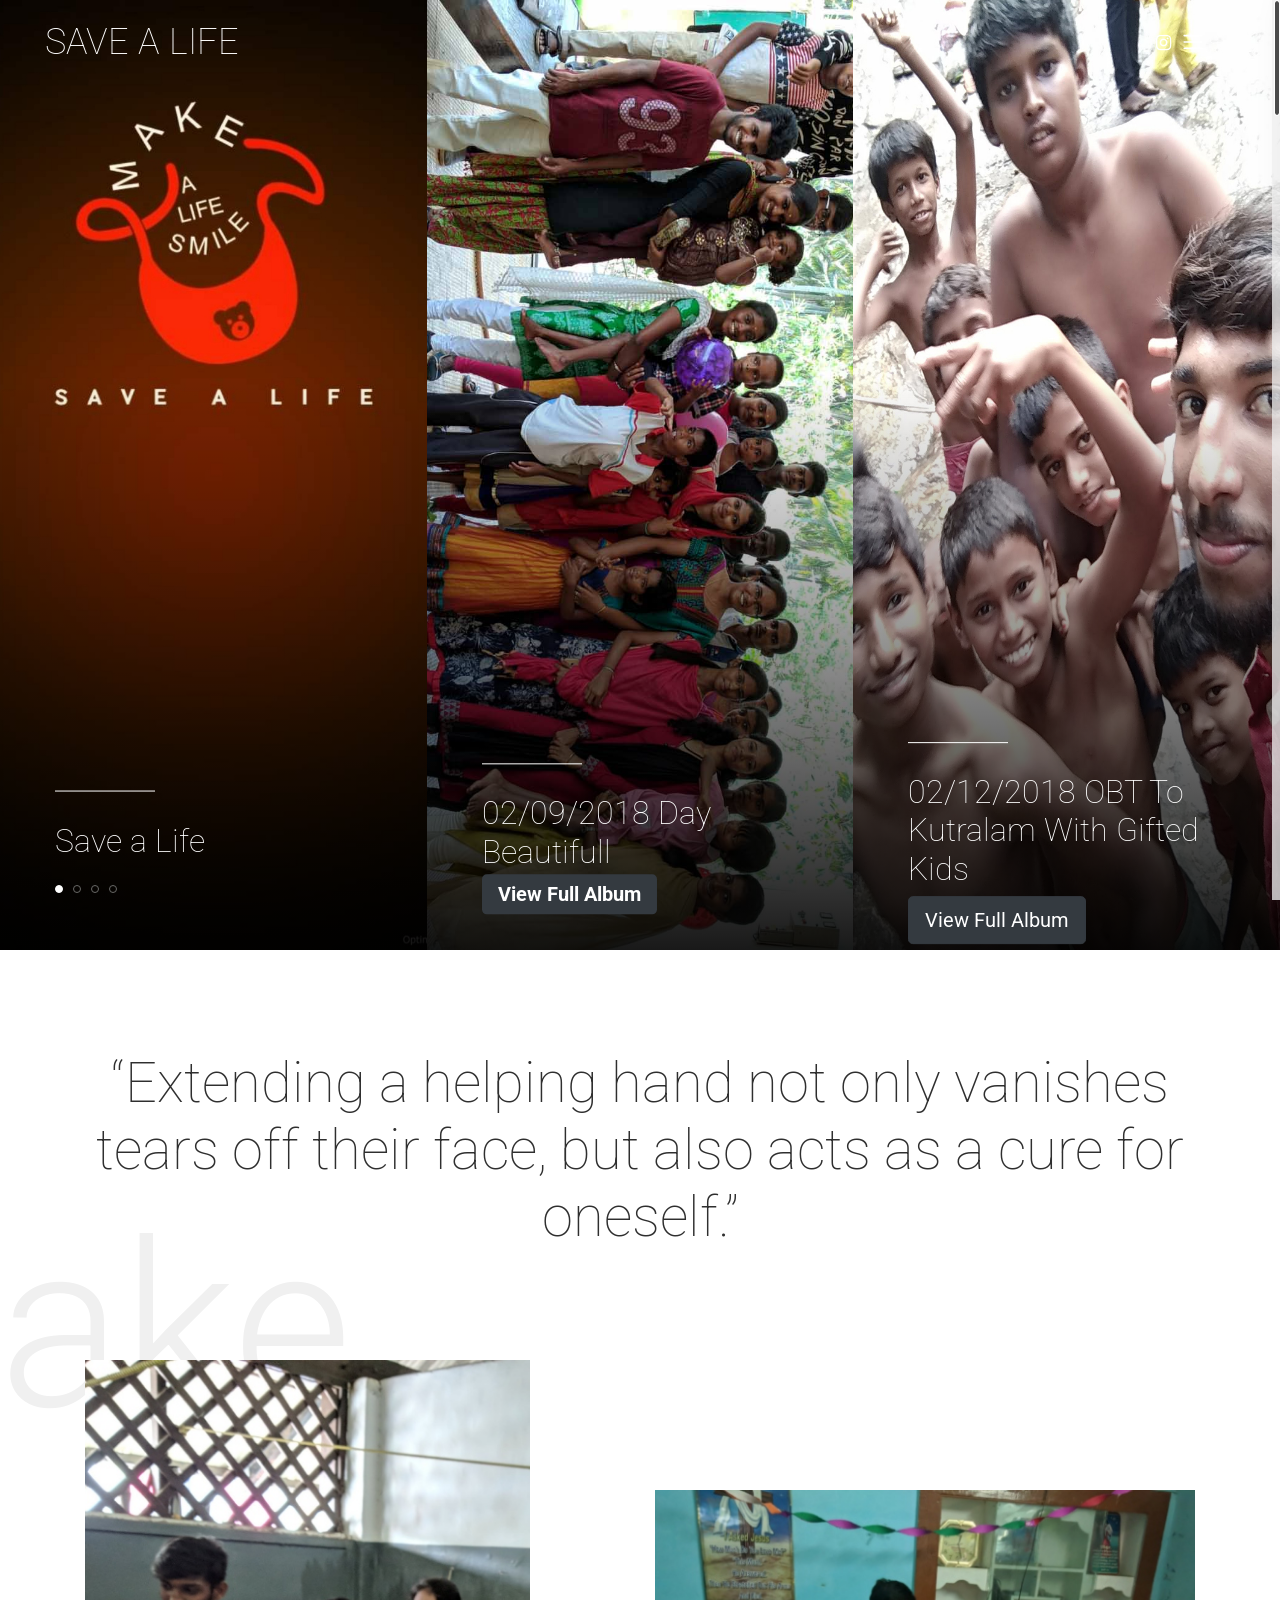
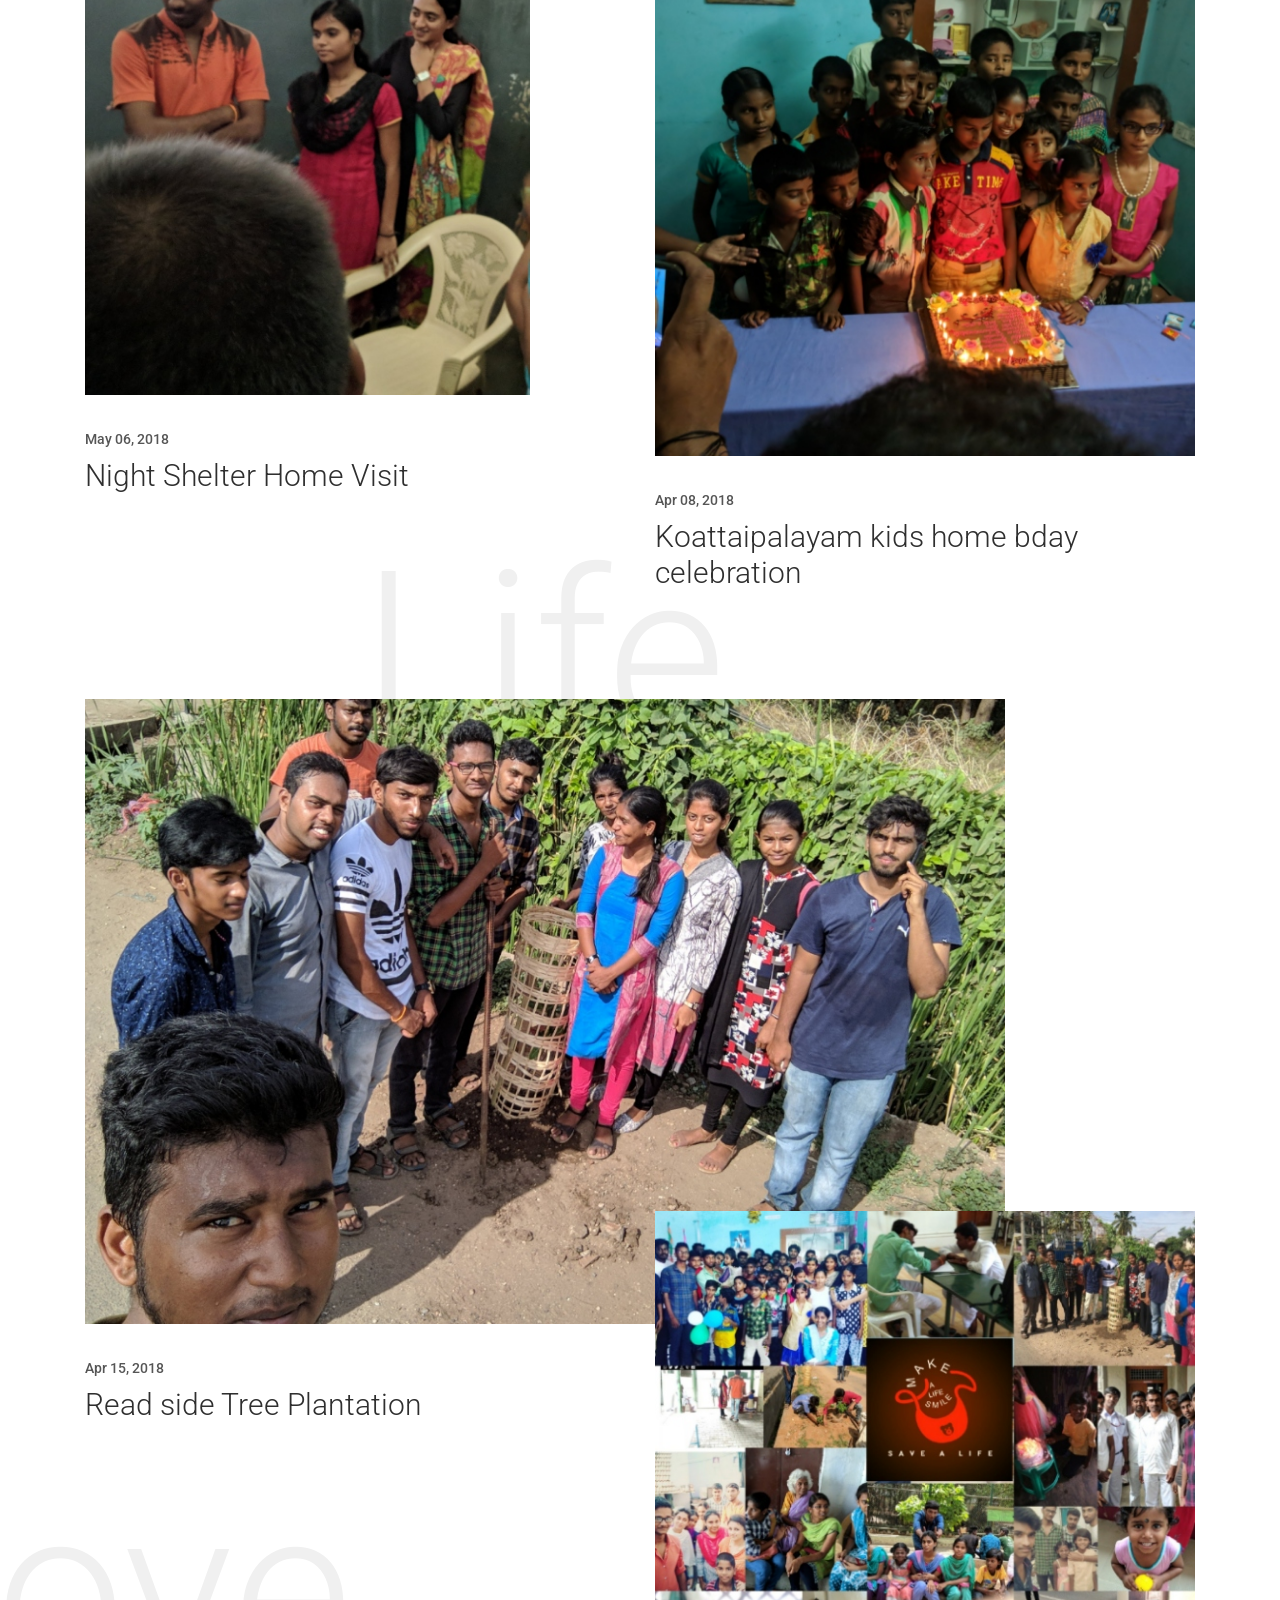
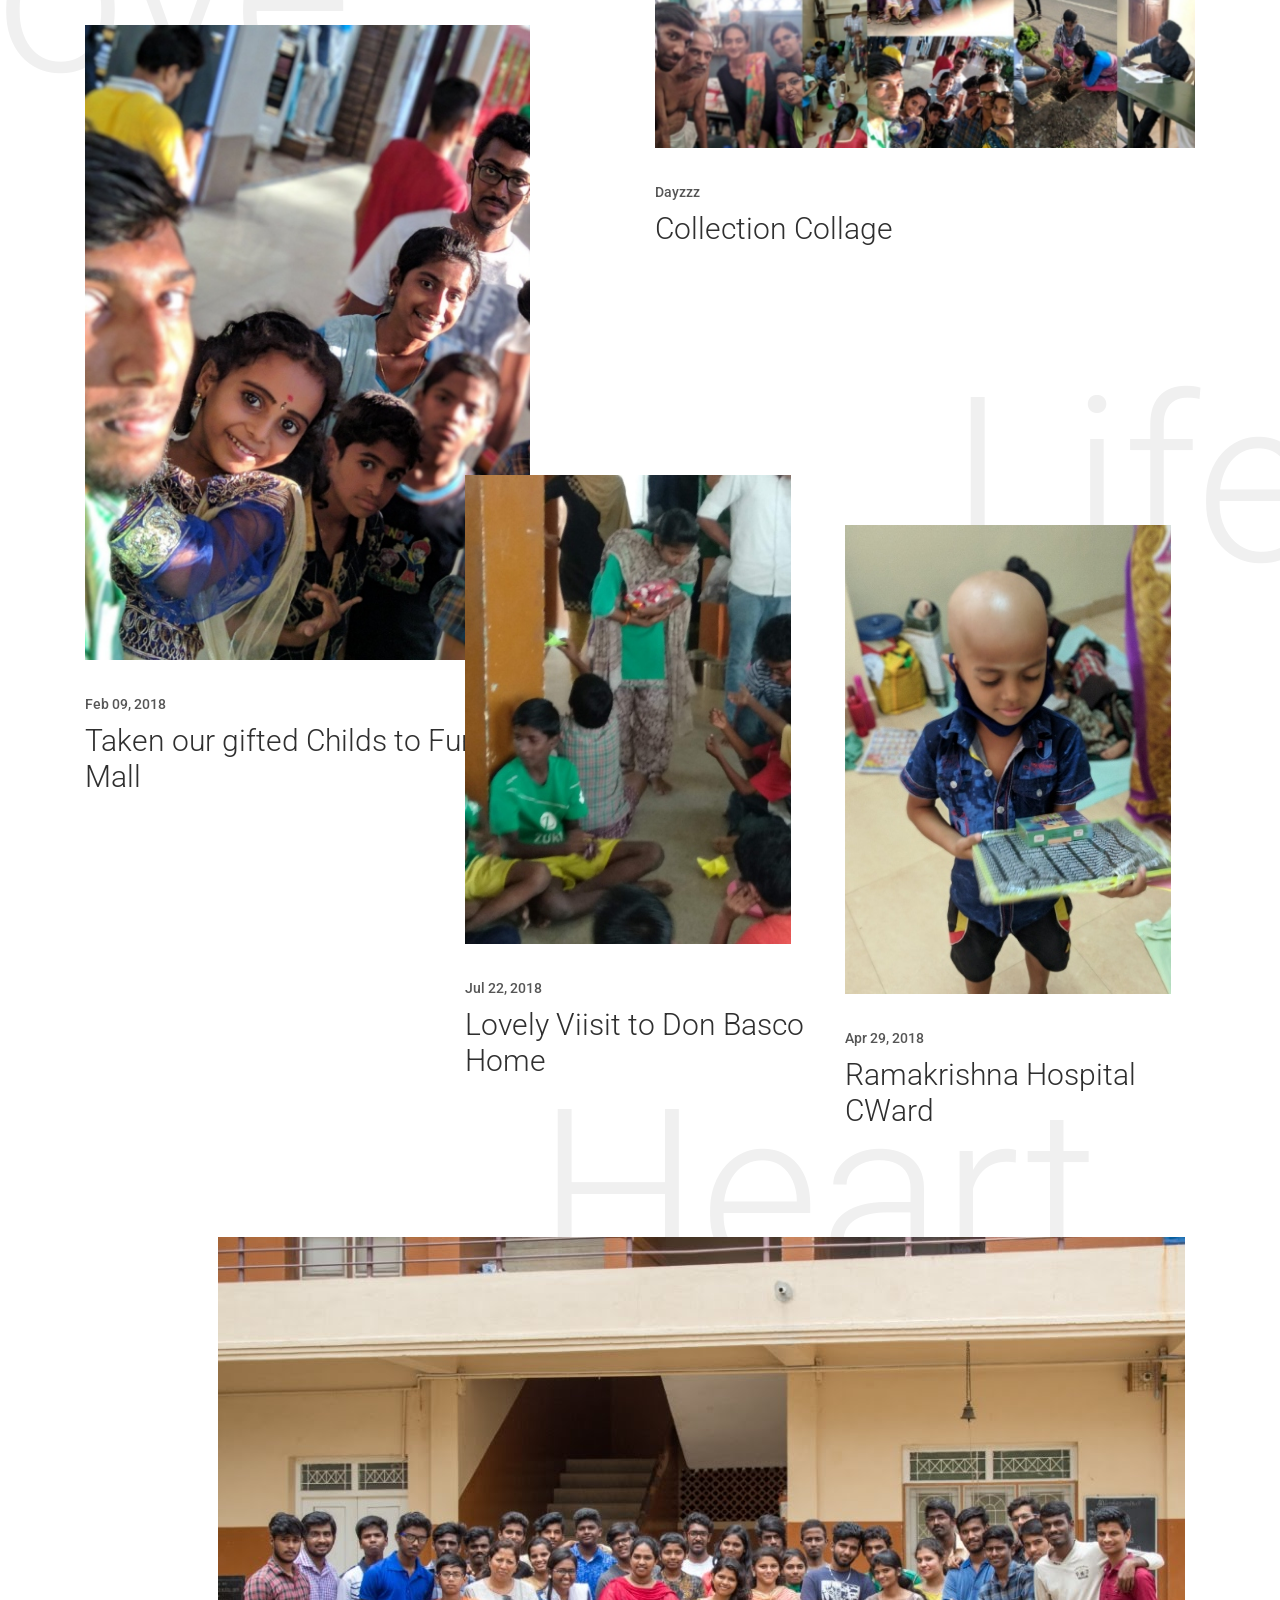
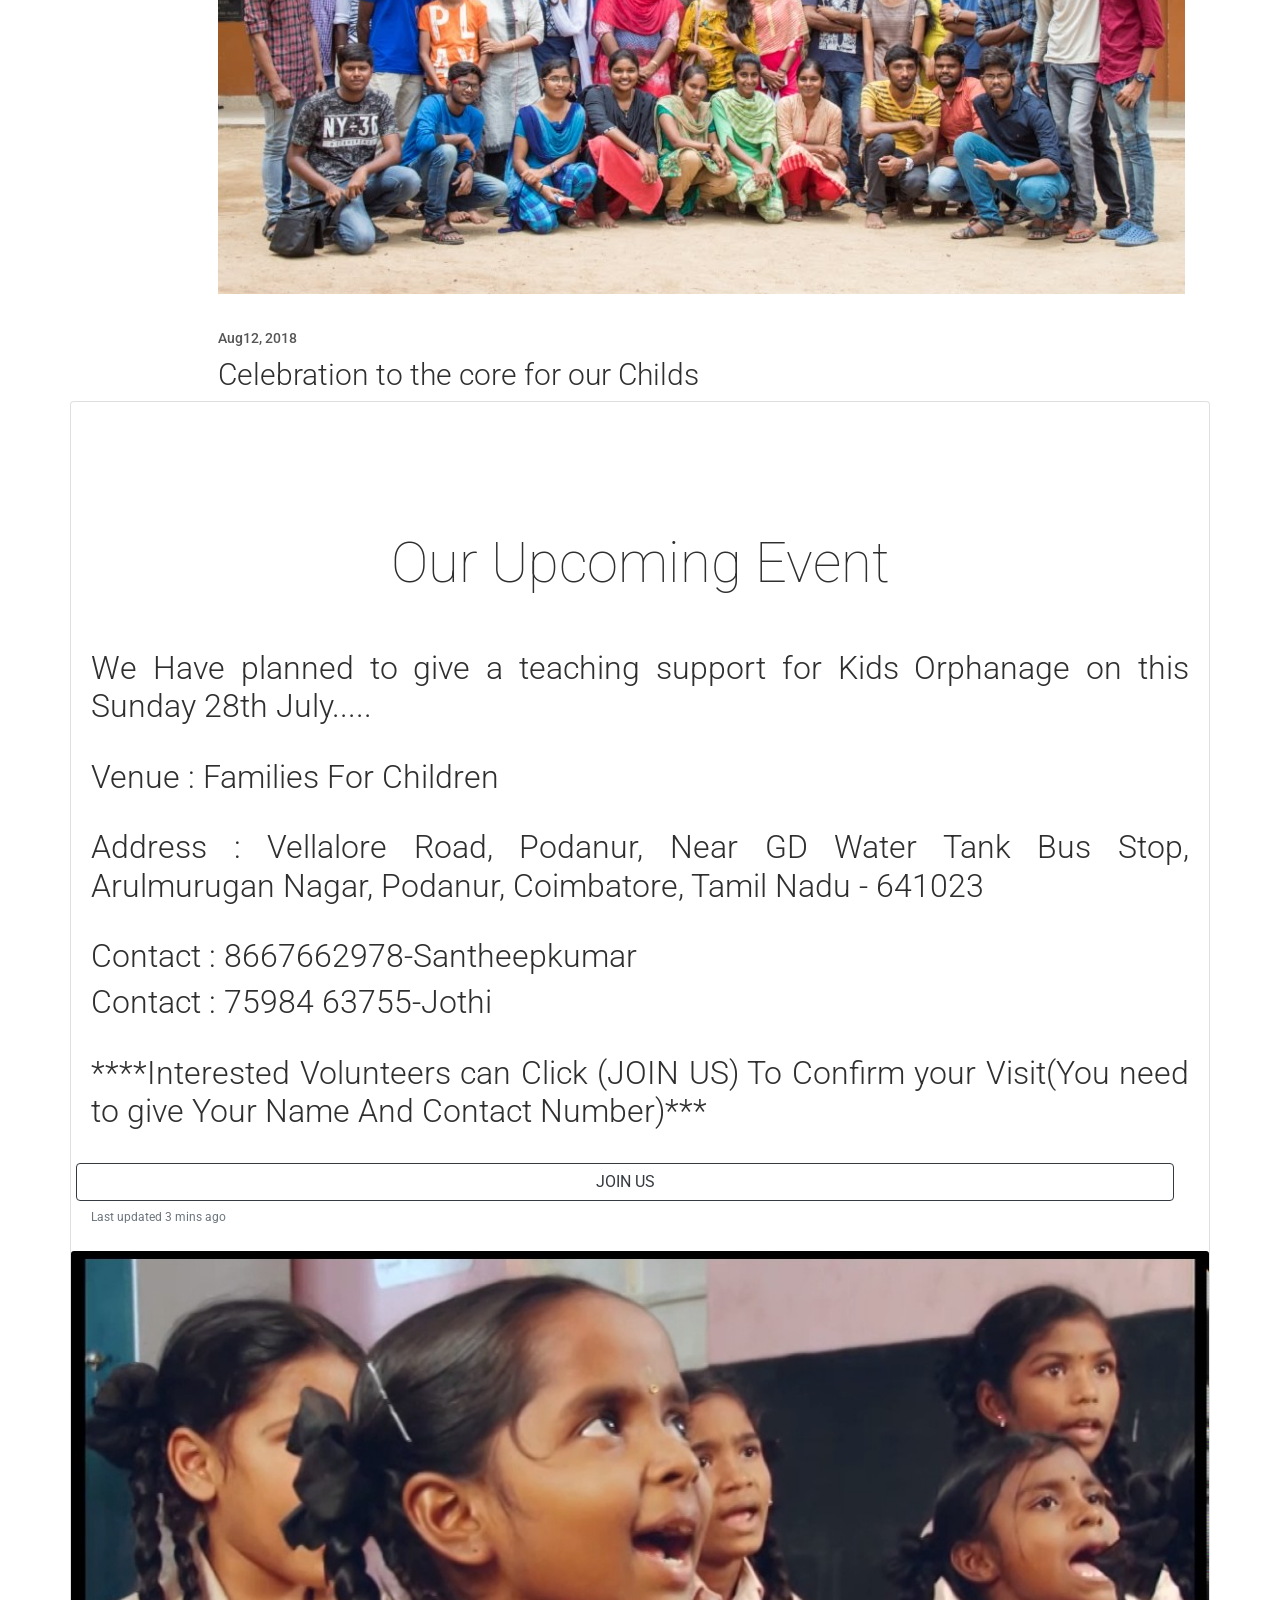
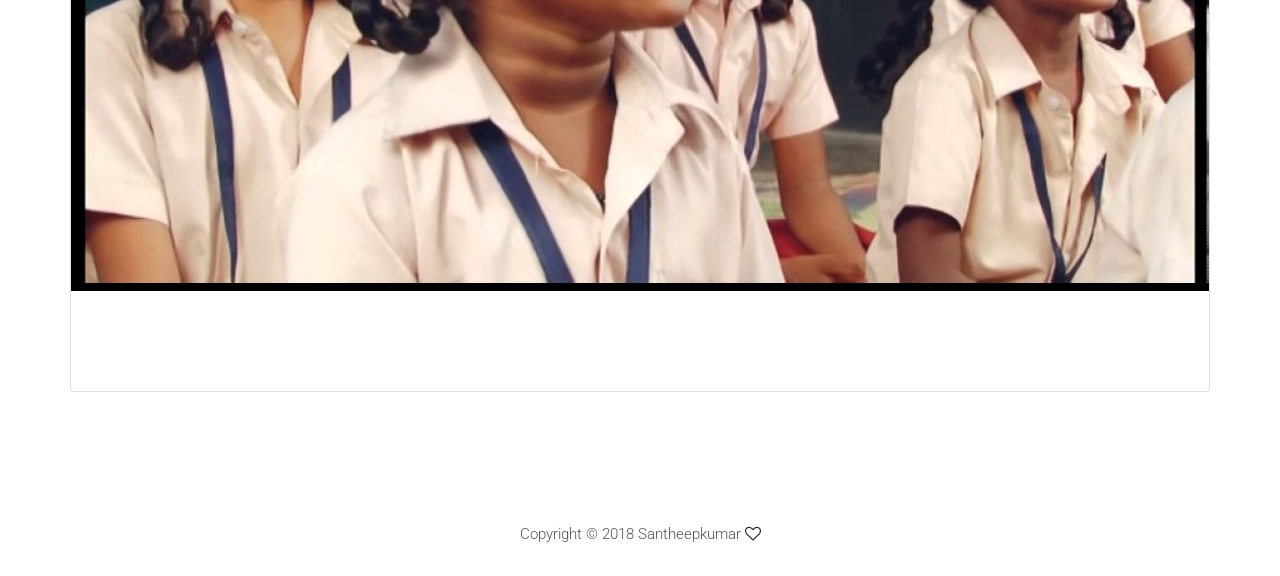
==== commit 0444bd63: "name change" ====
--- a/index.html
+++ b/index.html
@@ -512,7 +512,7 @@
                 <div class="col-12">
                     <!-- Copywrite Text -->
                     <div class="copywrite-text">
-                        <a>Copyright &copy; 2018 Santheepkumar V</a>
+                        <a>Copyright &copy; 2018 Santheepkumar</a>
                         <i class="fa fa-heart-o" aria-hidden="true"></i> <a href="#" target="_blank"></a>
 
  <div class="menu-content-area d-flex align-items-center">
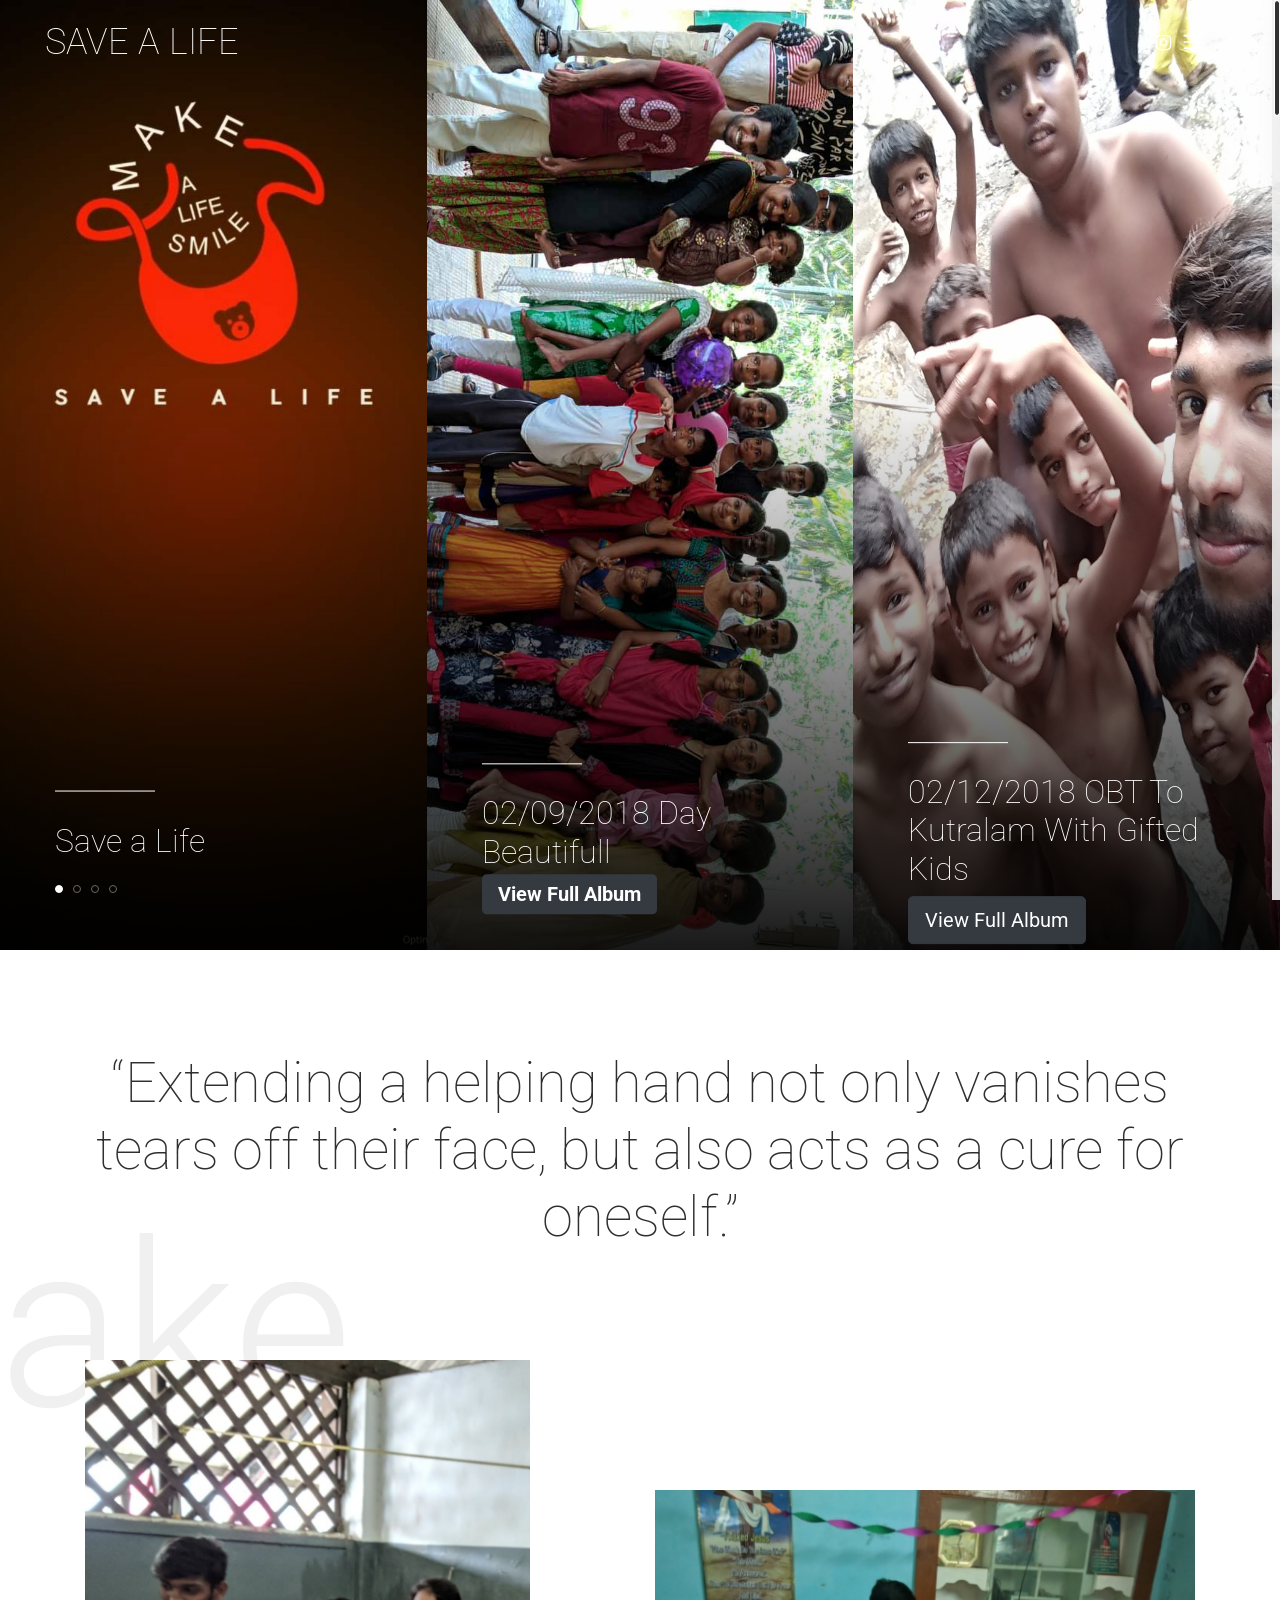
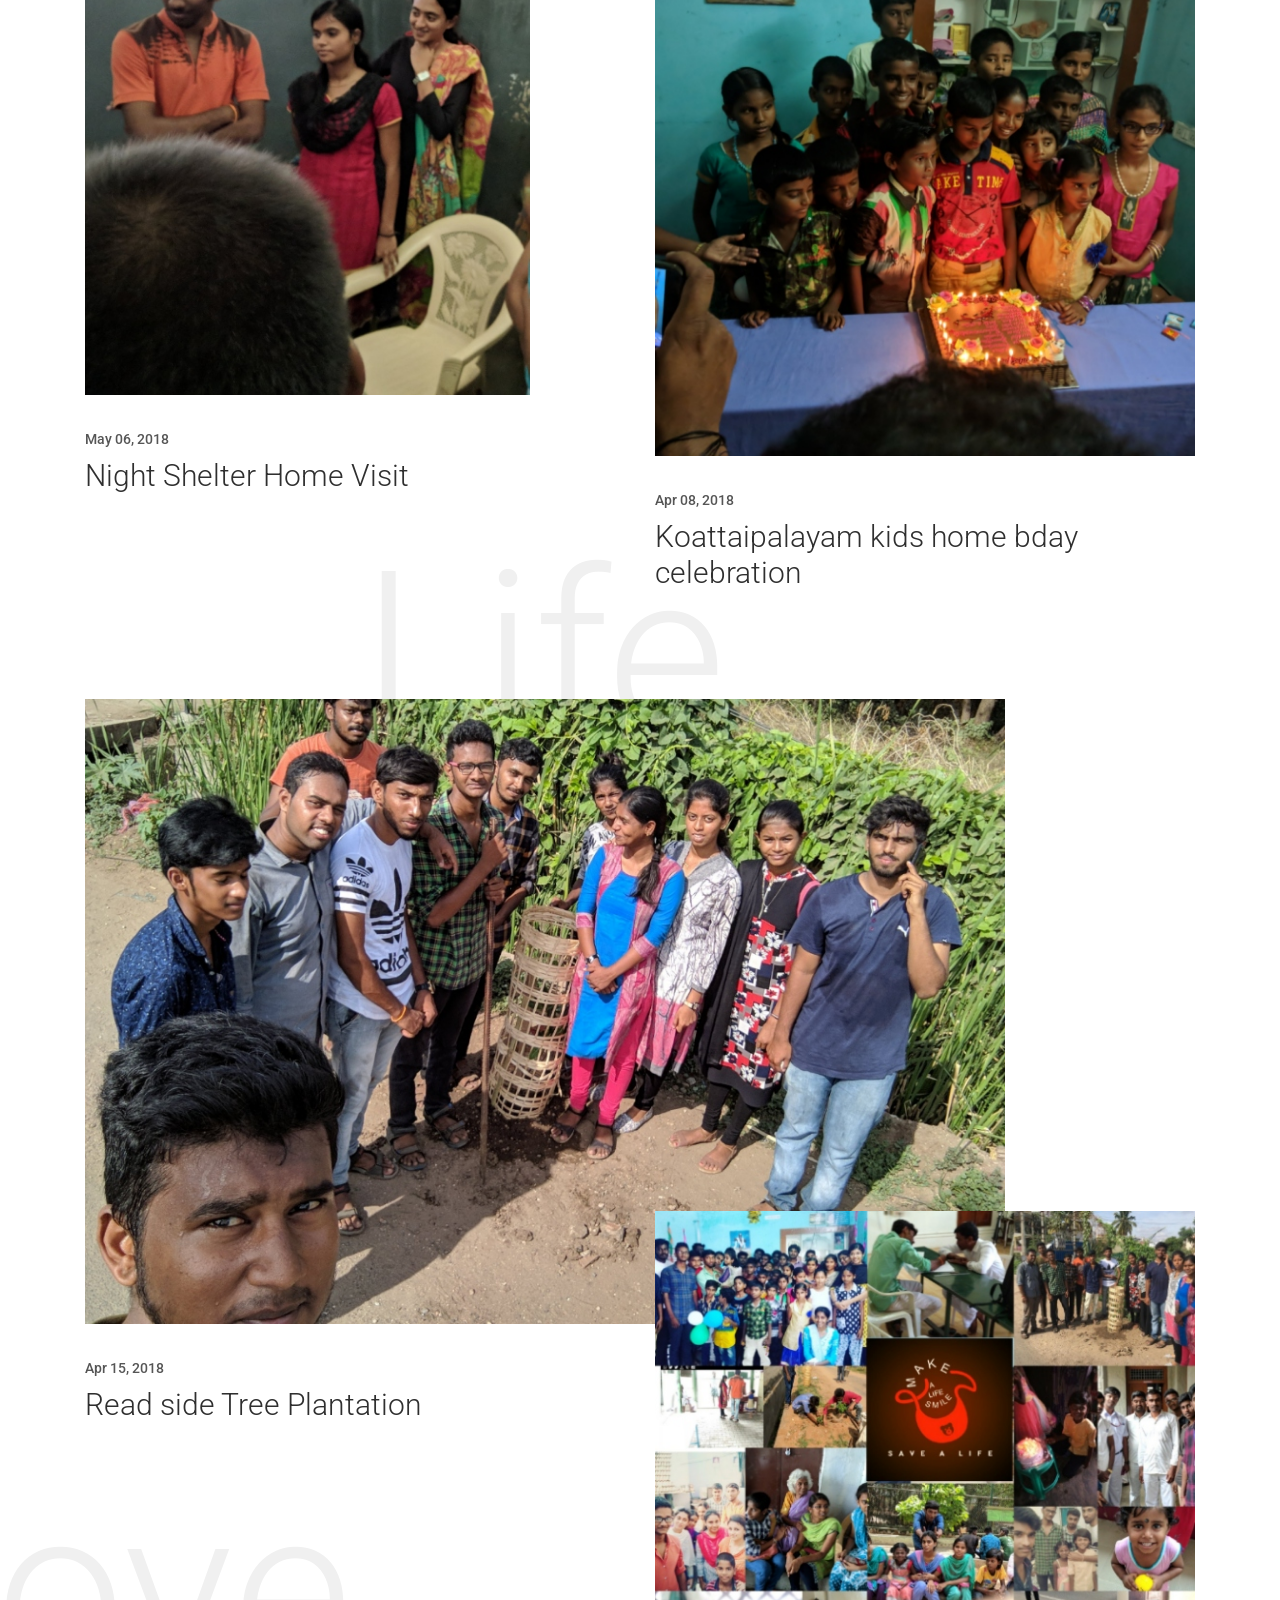
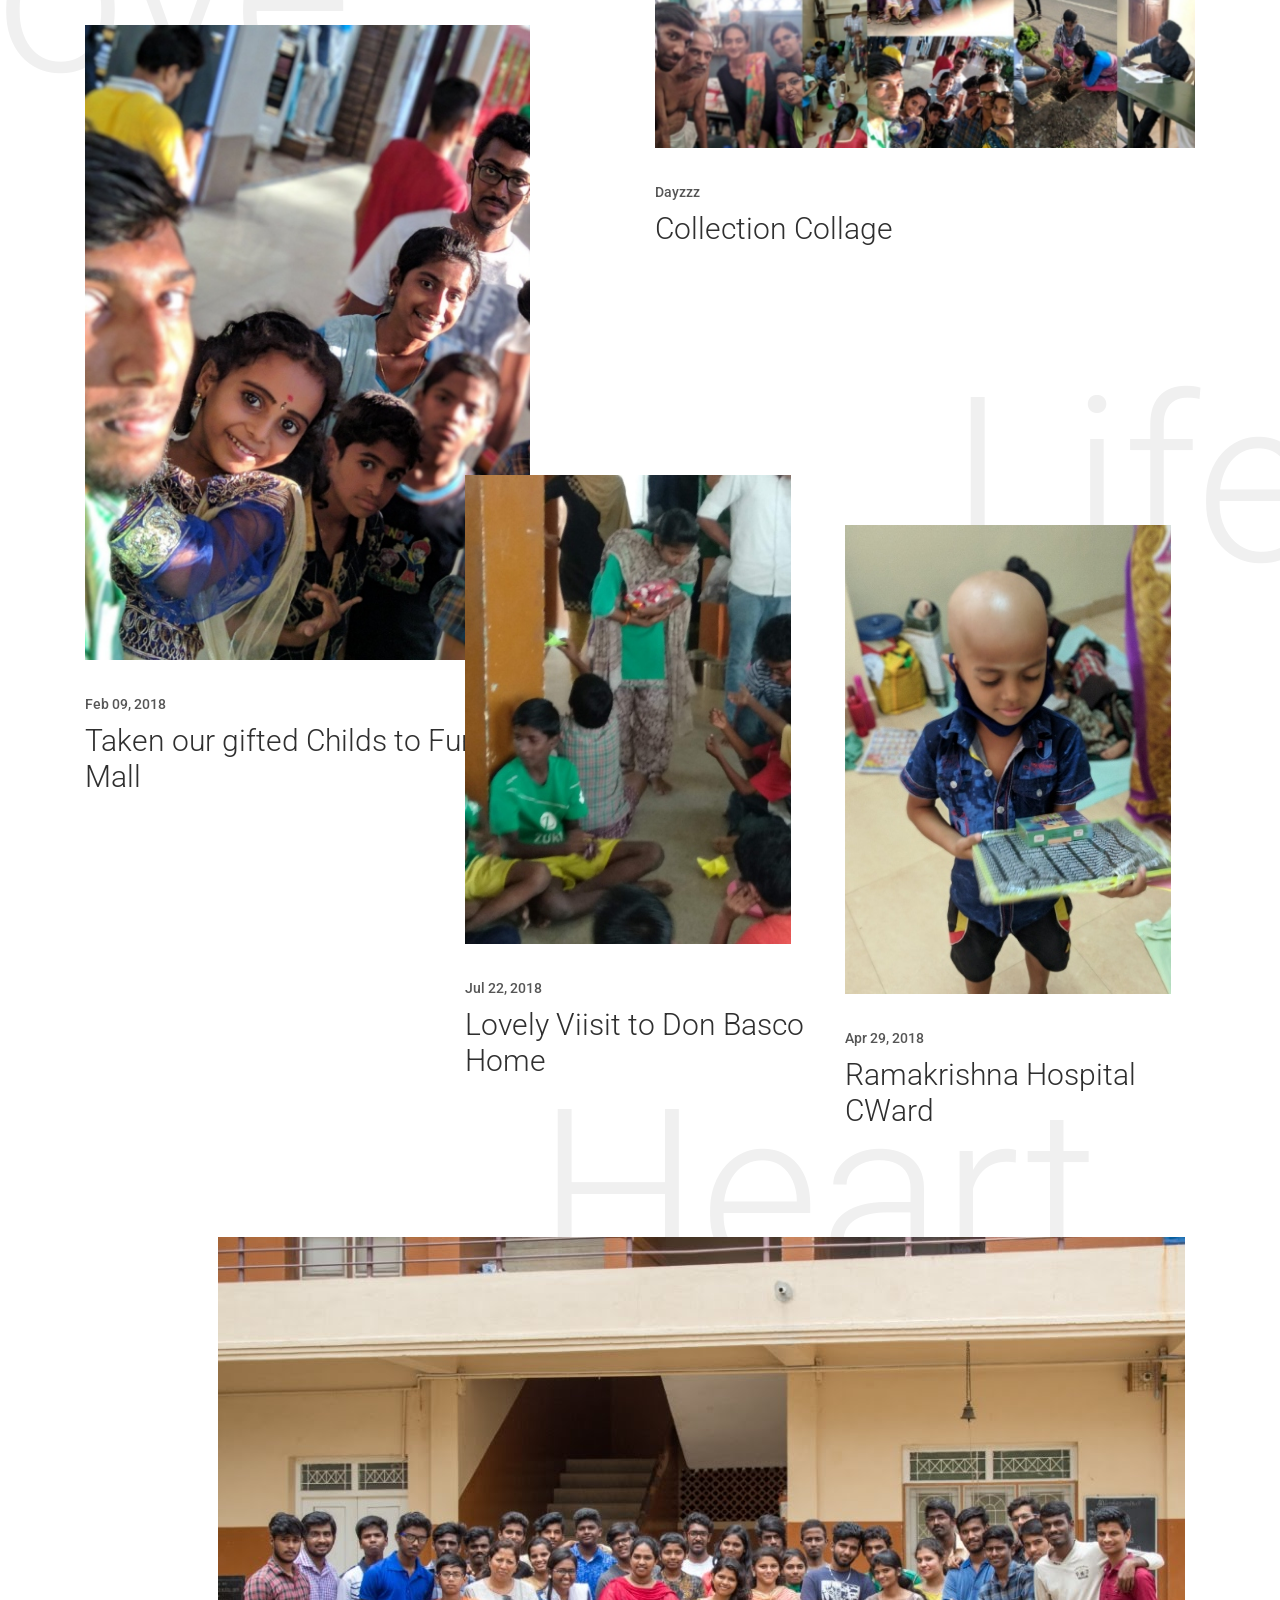
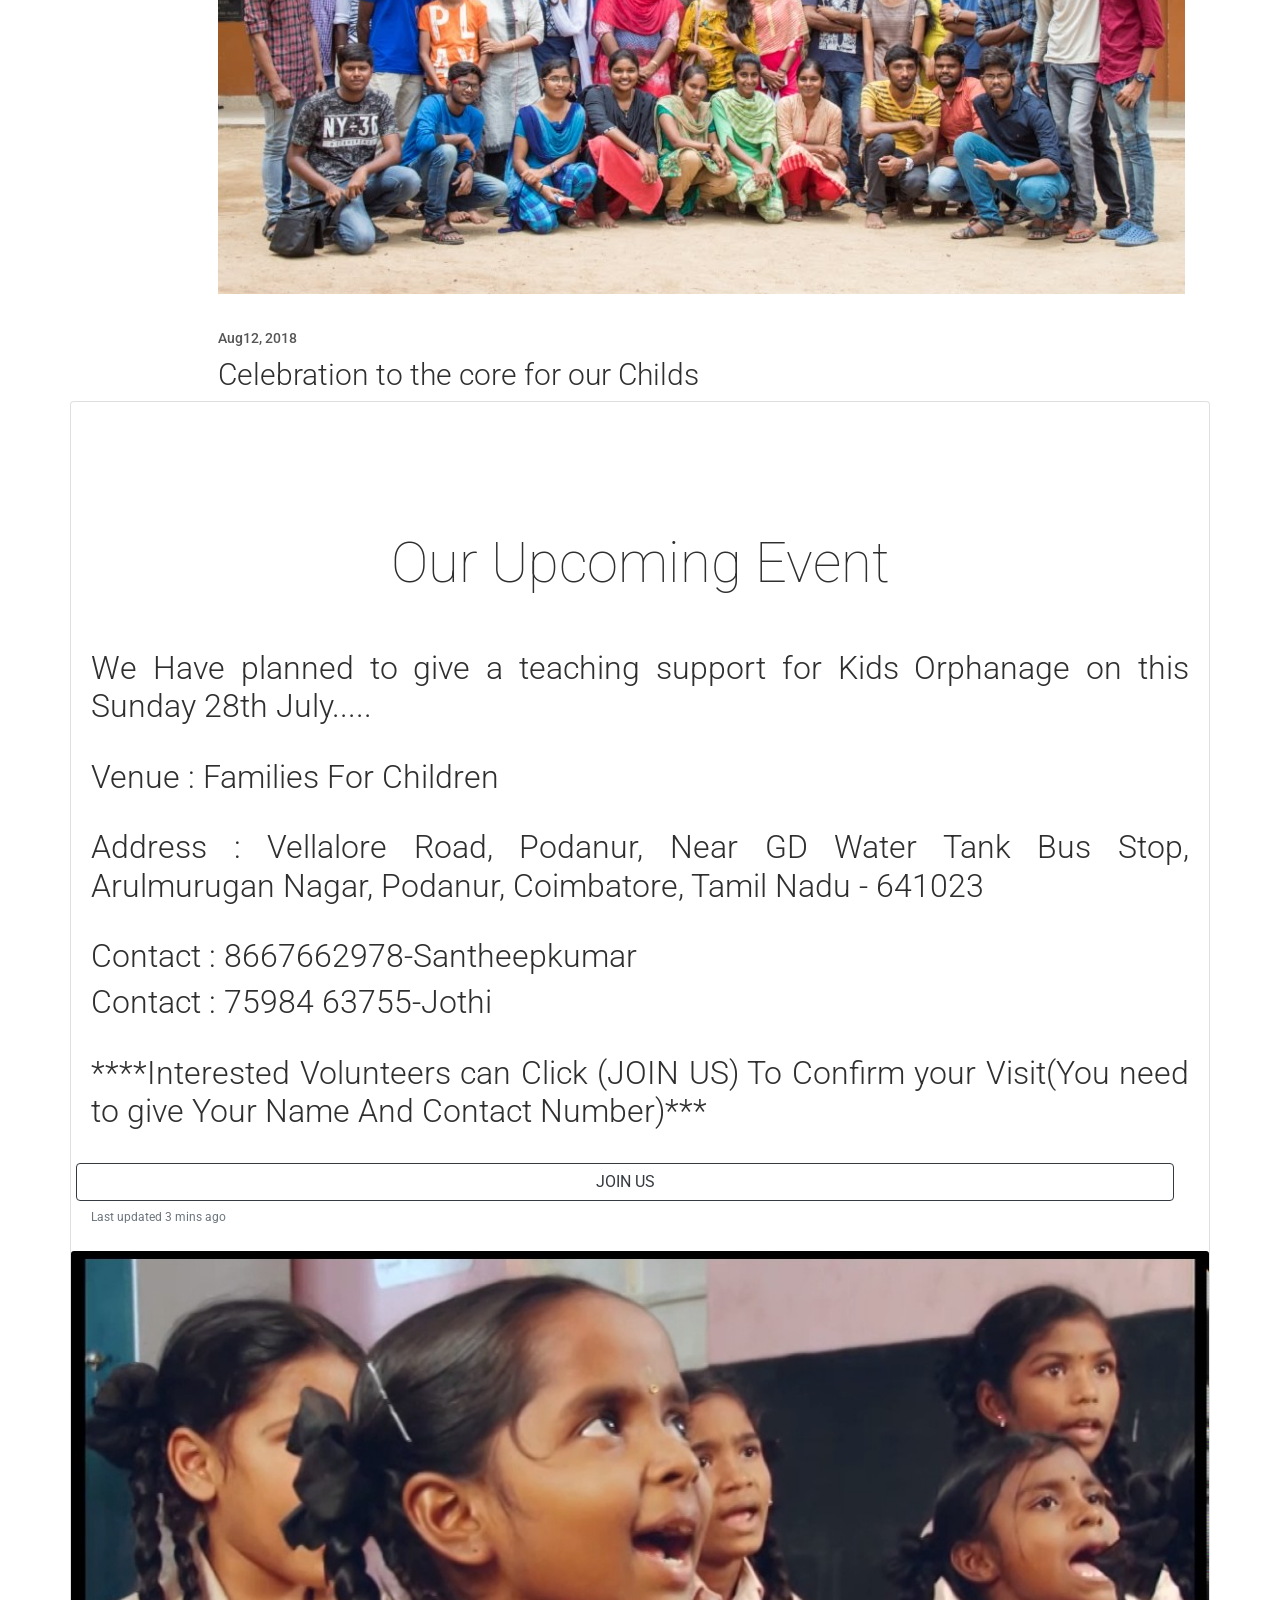
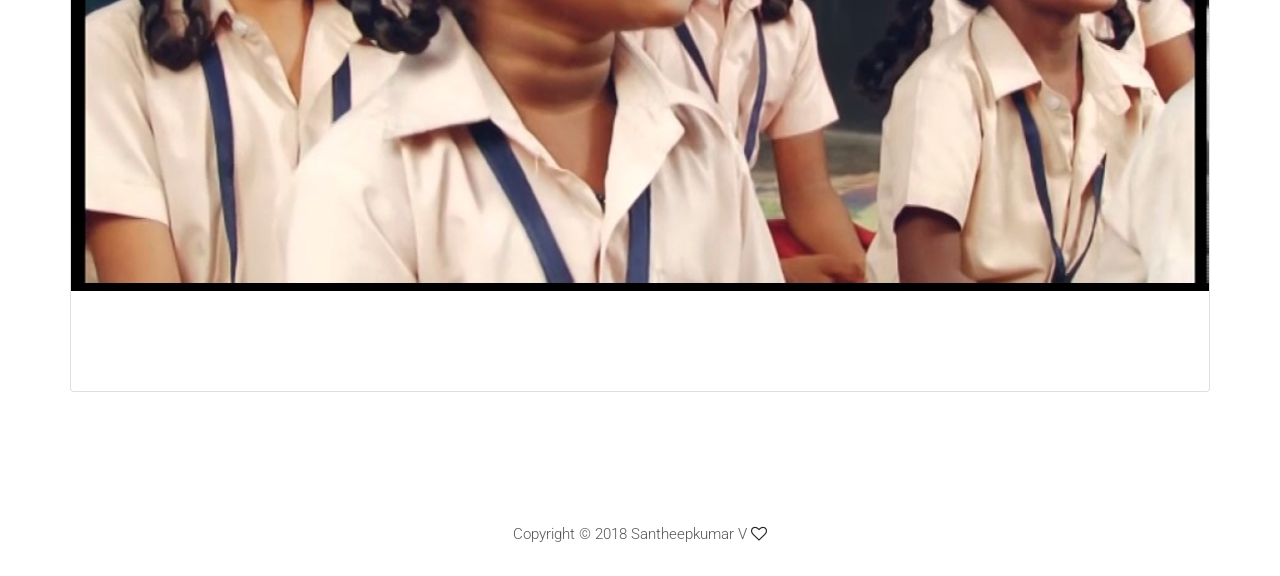
==== commit 892817c4: "get it" ====
--- a/index.html
+++ b/index.html
@@ -512,7 +512,7 @@
                 <div class="col-12">
                     <!-- Copywrite Text -->
                     <div class="copywrite-text">
-                        <a>Copyright &copy; 2018 Santheepkumar</a>
+                        <a>Copyright &copy; 2018 Santheepkumar V</a>
                         <i class="fa fa-heart-o" aria-hidden="true"></i> <a href="#" target="_blank"></a>
 
  <div class="menu-content-area d-flex align-items-center">
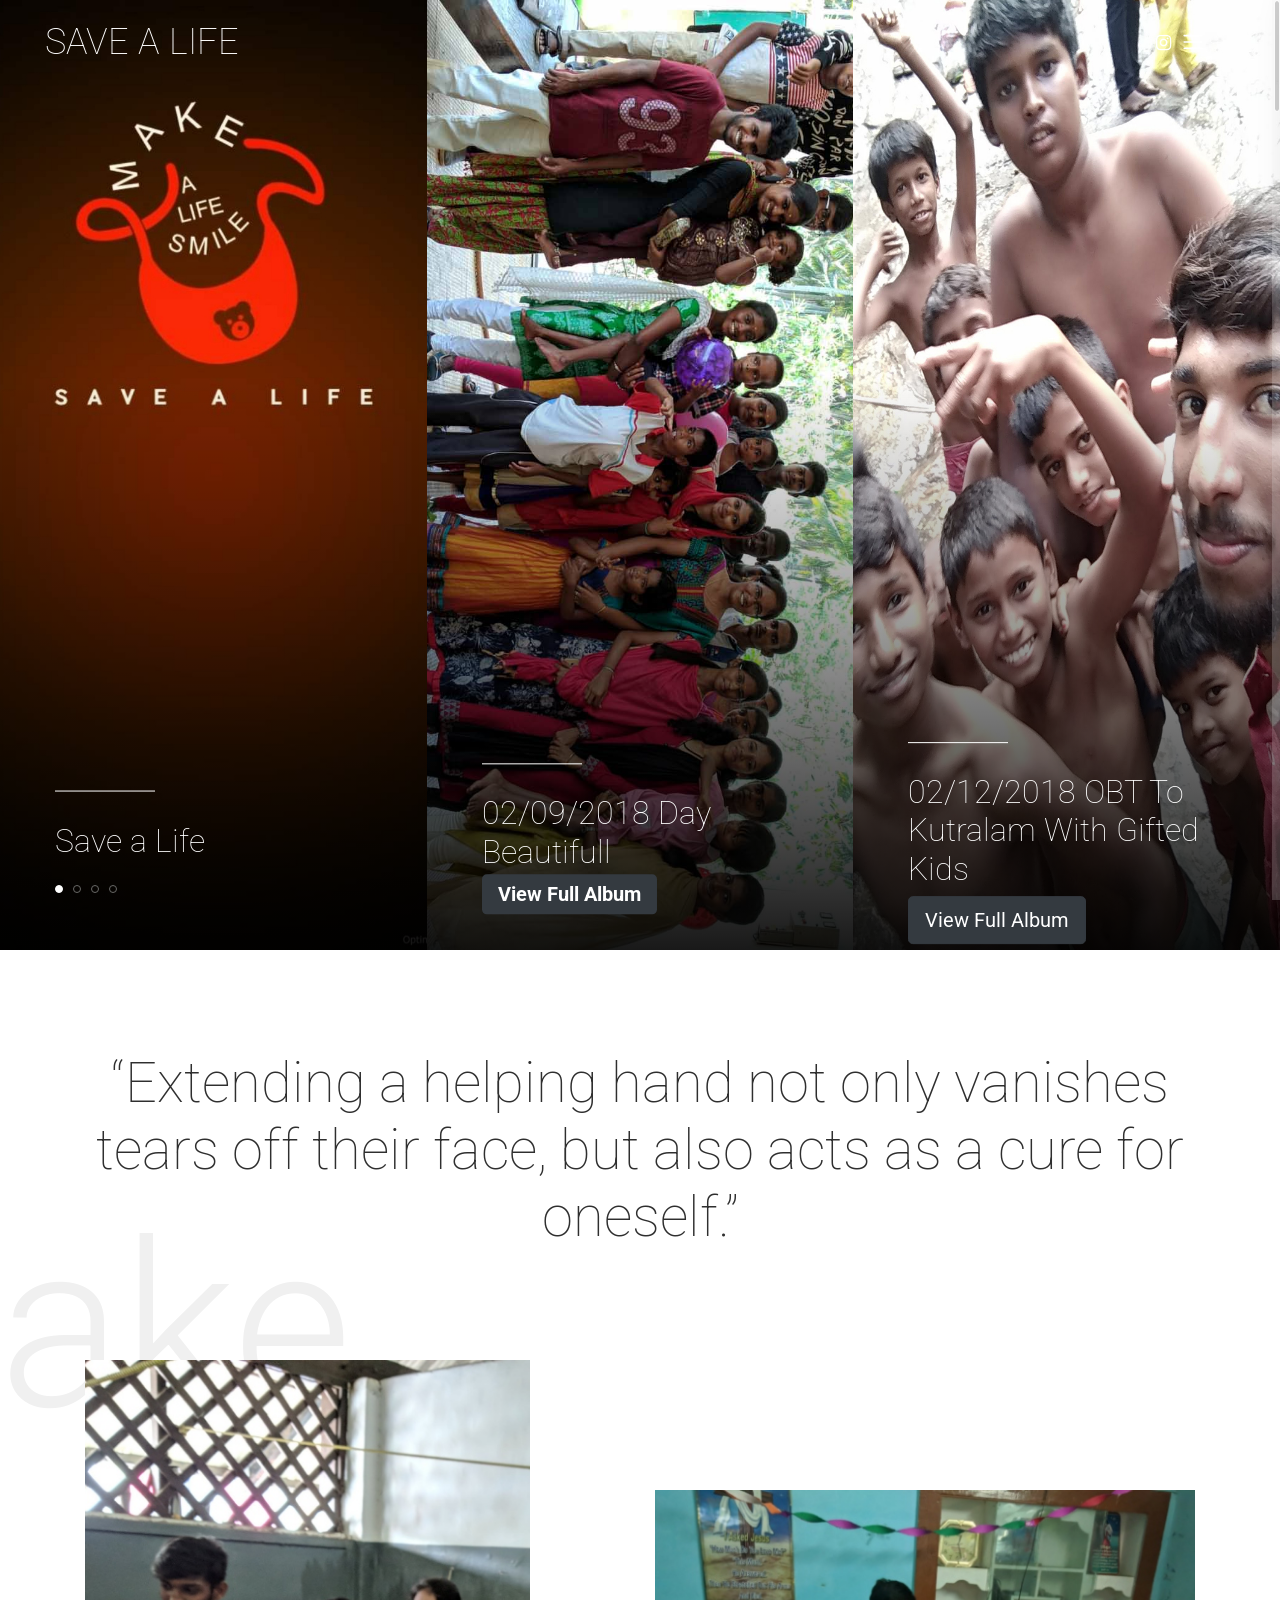
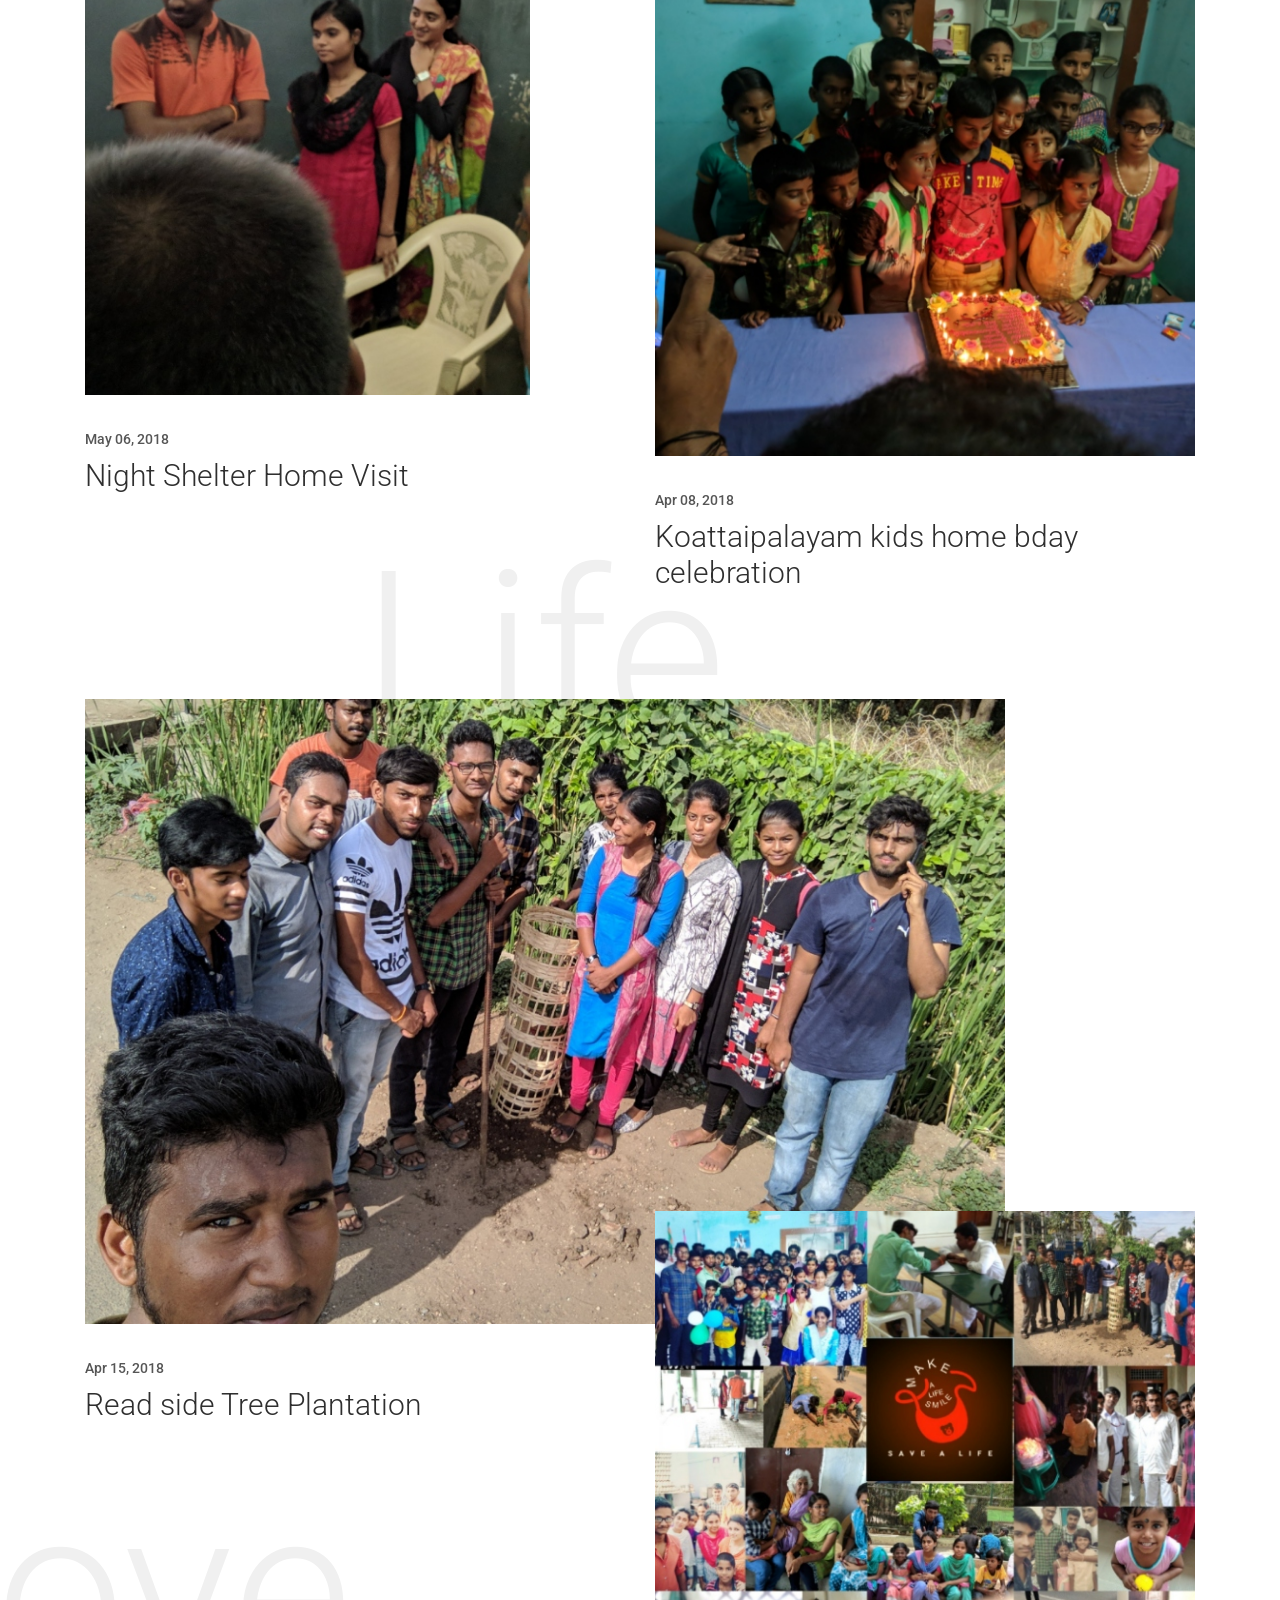
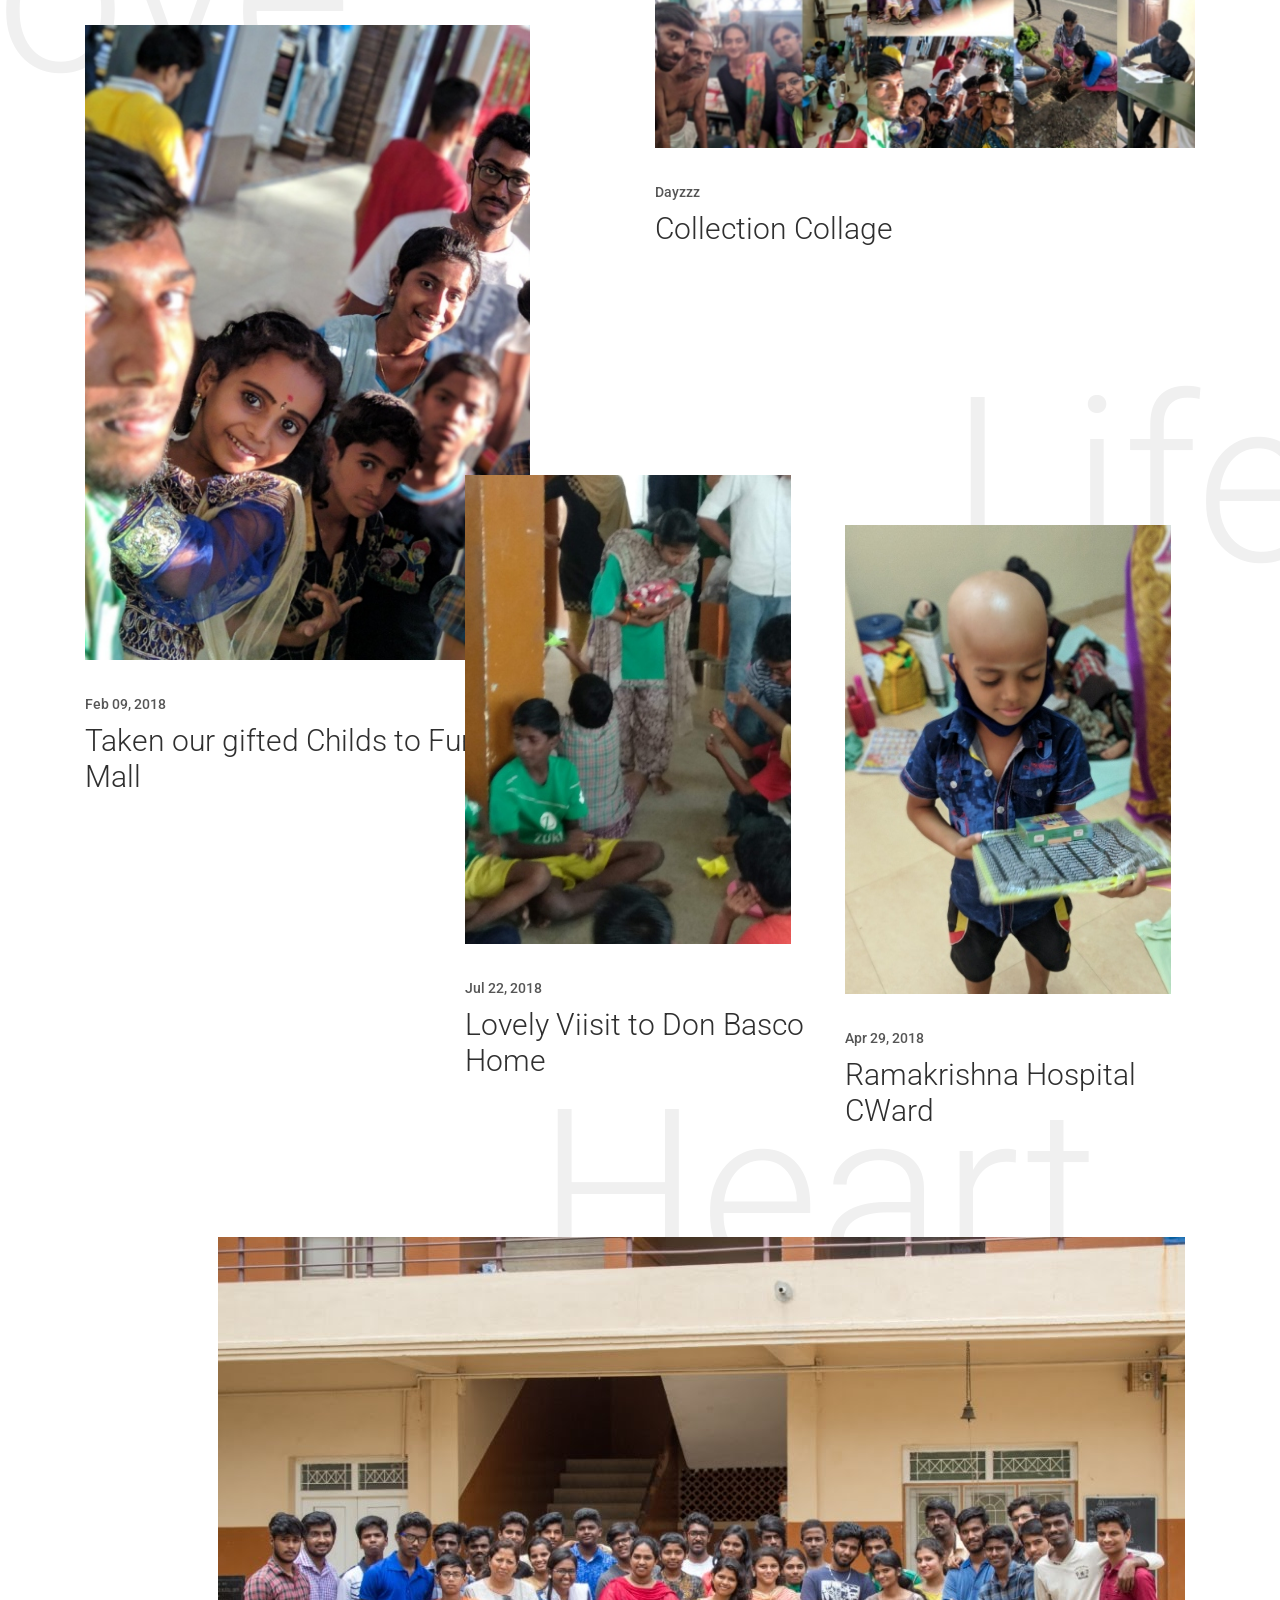
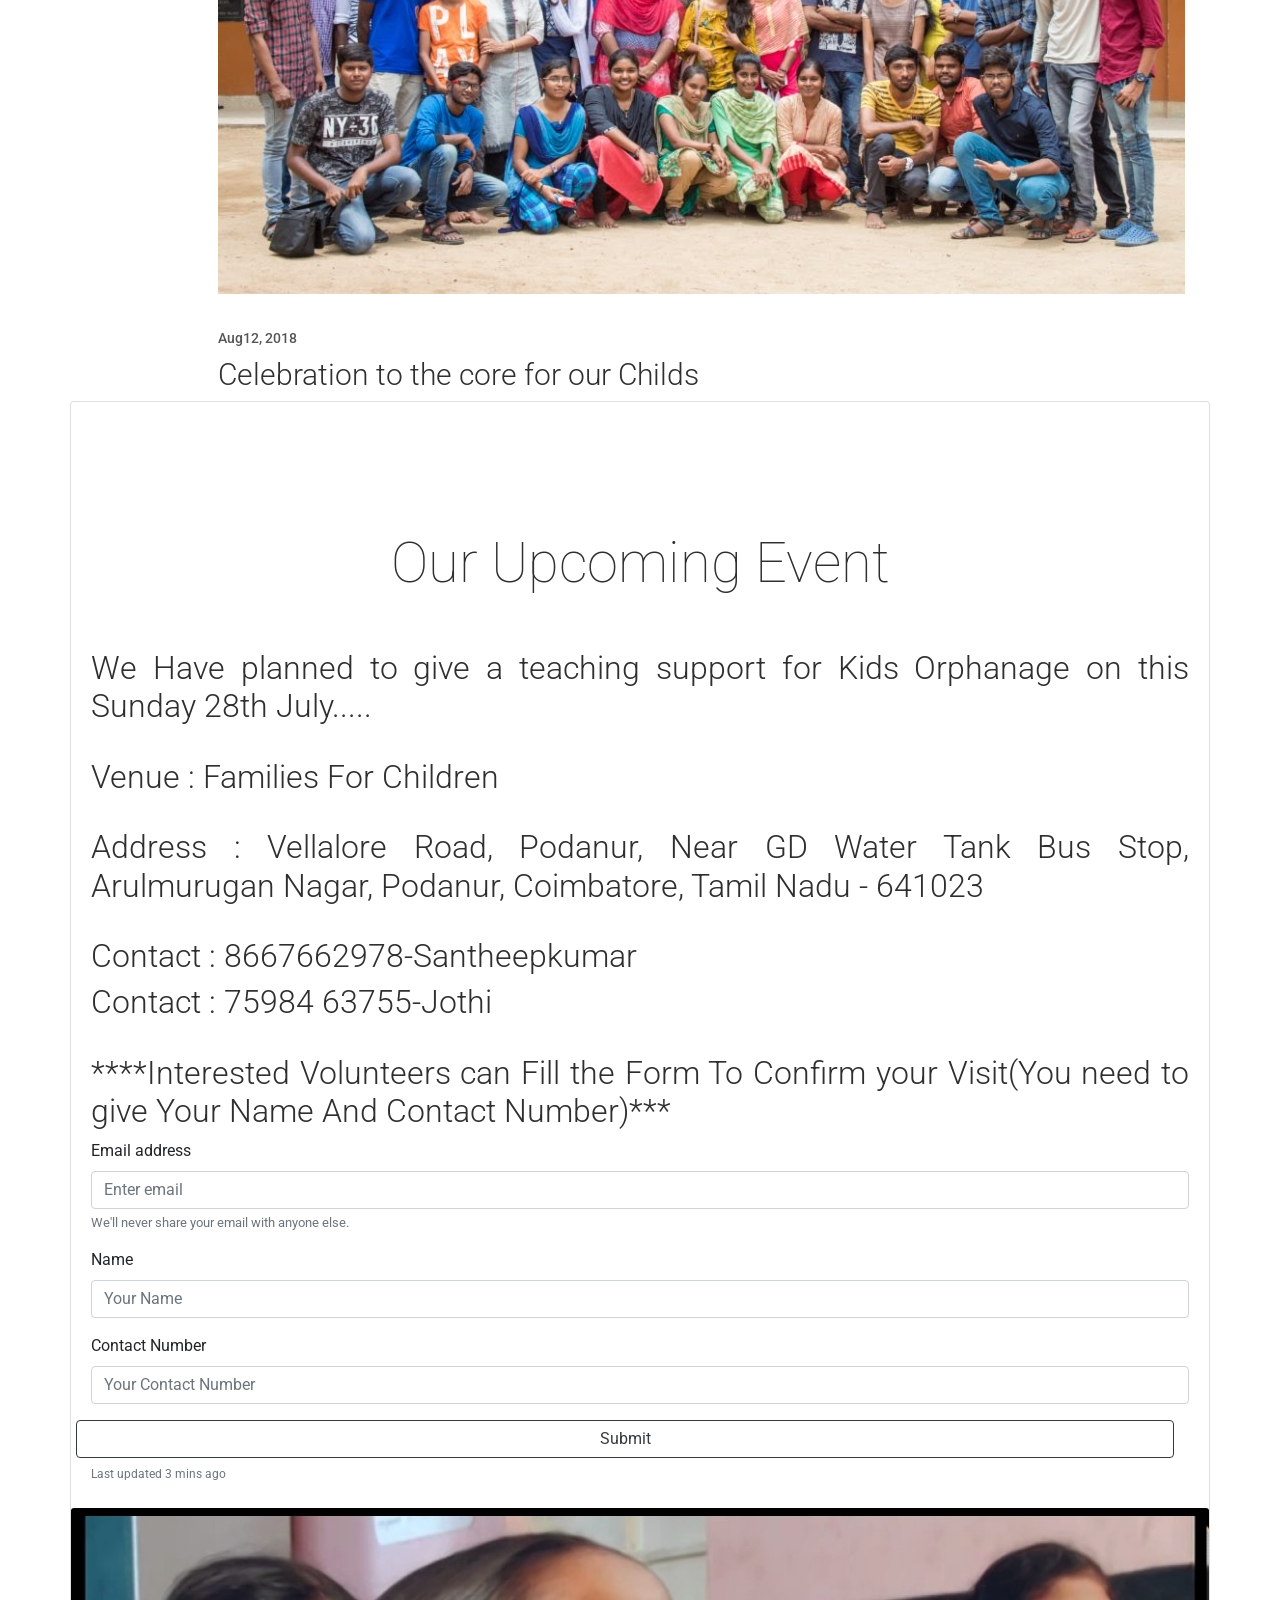
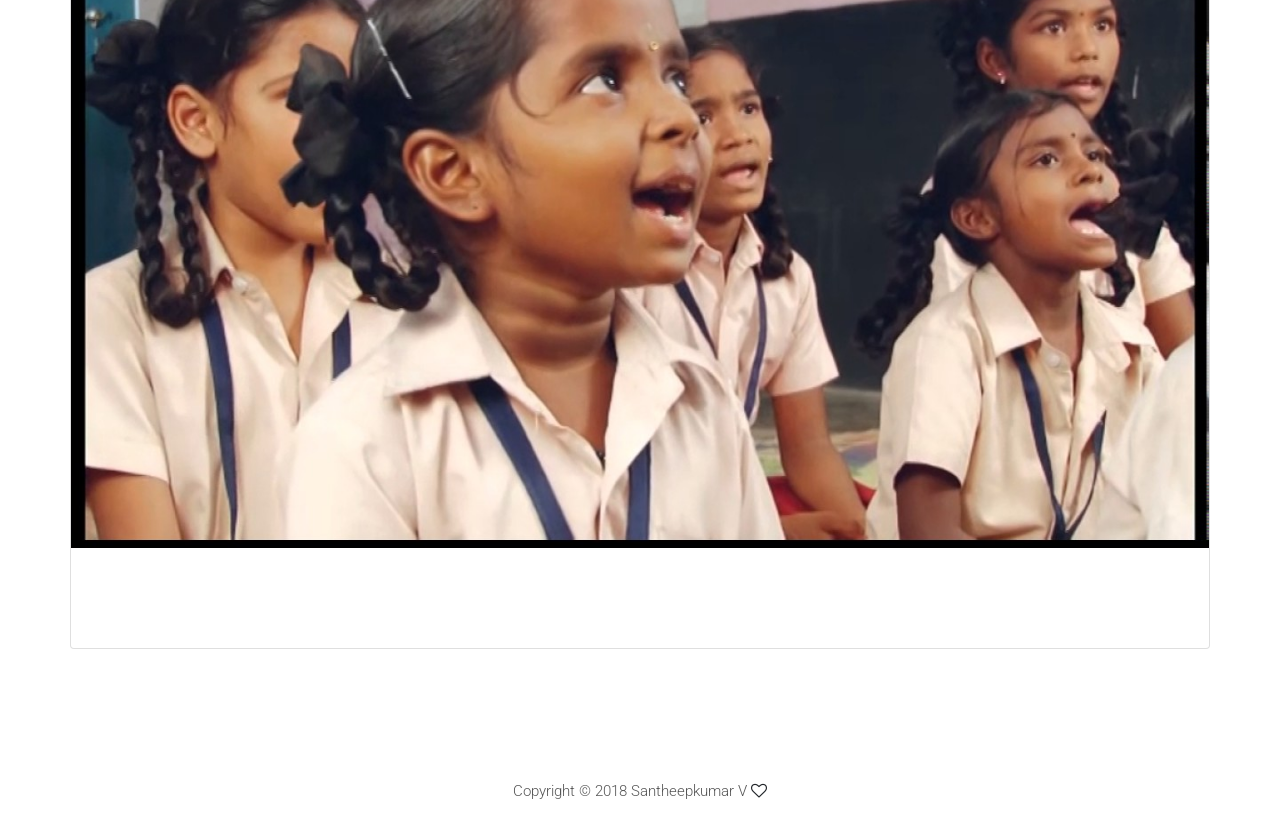
==== commit 7d1c16a5: "DOne form" ====
--- a/index.html
+++ b/index.html
@@ -489,10 +489,27 @@
 
     <h2 class="card-text text-justify">Contact :  8667662978-Santheepkumar</h2>
     <h2 class="card-text text-justify">Contact : 75984 63755-Jothi </h2><br>
-<h2 class="card-text text-justify">****Interested Volunteers can Click (JOIN US) To Confirm your Visit(You need to give Your Name And Contact Number)***</h2>
+<h2 class="card-text text-justify">****Interested Volunteers can Fill the Form To Confirm your Visit(You need to give Your Name And Contact Number)***</h2>
     
-    <br><a href="https://goo.gl/forms/IcIZ5IyILNoYqcOB3" class="row col-12  btn btn-outline-dark">JOIN US</a><br>
-
+  <!-- <br><a href="https://goo.gl/forms/IcIZ5IyILNoYqcOB3" class="row col-12  btn btn-outline-dark">JOIN US</a><br> -->
+
+ <form netlify>
+  <div class="form-group">
+    <label for="exampleInputEmail1">Email address</label>
+    <input type="email" class="form-control" id="exampleInputEmail1" aria-describedby="emailHelp" placeholder="Enter email">
+    <small id="emailHelp" class="form-text text-muted">We'll never share your email with anyone else.</small>
+  </div>
+  <div class="form-group">
+    <label for="exampleInputname">Name</label>
+    <input type="text" class="form-control" id="exampleInputname" placeholder="Your Name">
+  </div>
+  <div class="form-group">
+    <label for="exampleInputNumber">Contact Number</label>
+    <input type="text" class="form-control" id="exampleInputNumber" placeholder="Your Contact Number">
+  </div>
+
+  <button type="submit" class="row col-12  btn btn-outline-dark">Submit</button>
+</form>
 
     <p class="card-text"><small class="text-muted">Last updated 3 mins ago</small></p>
   </div>
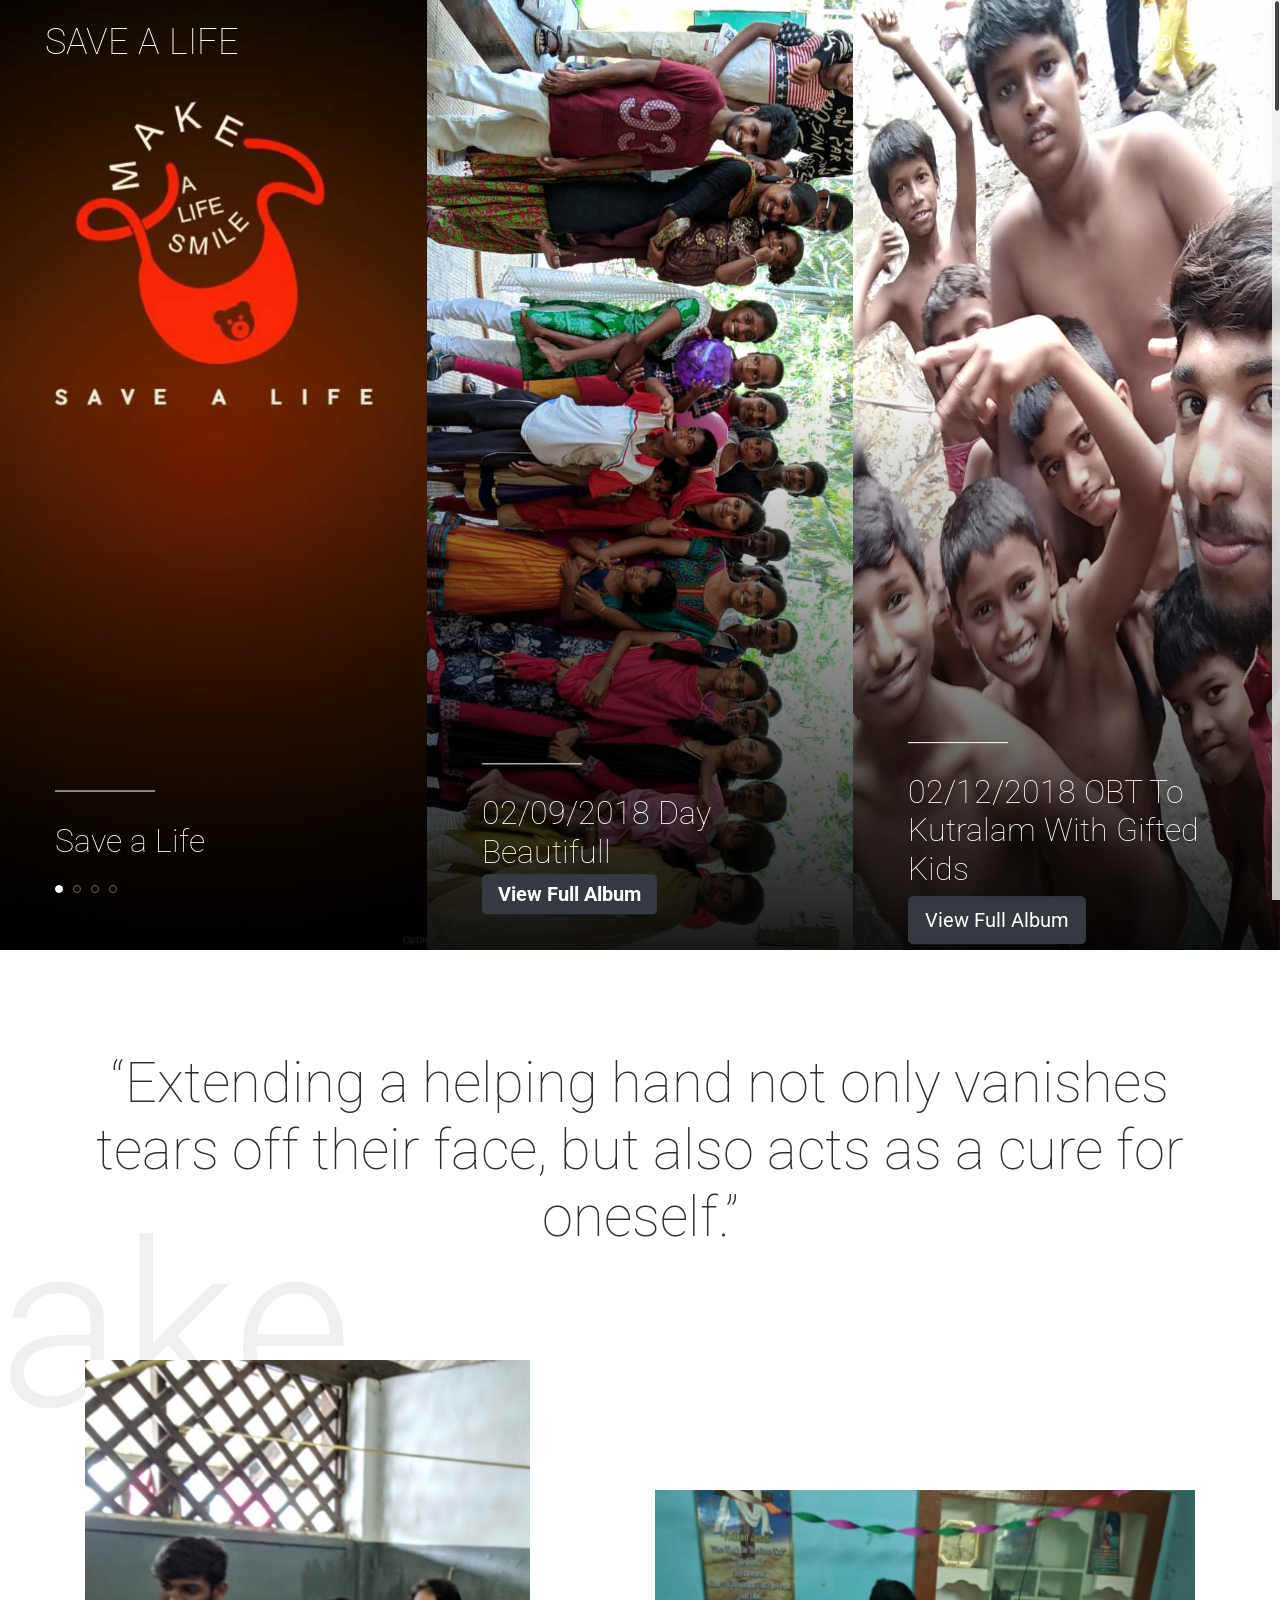
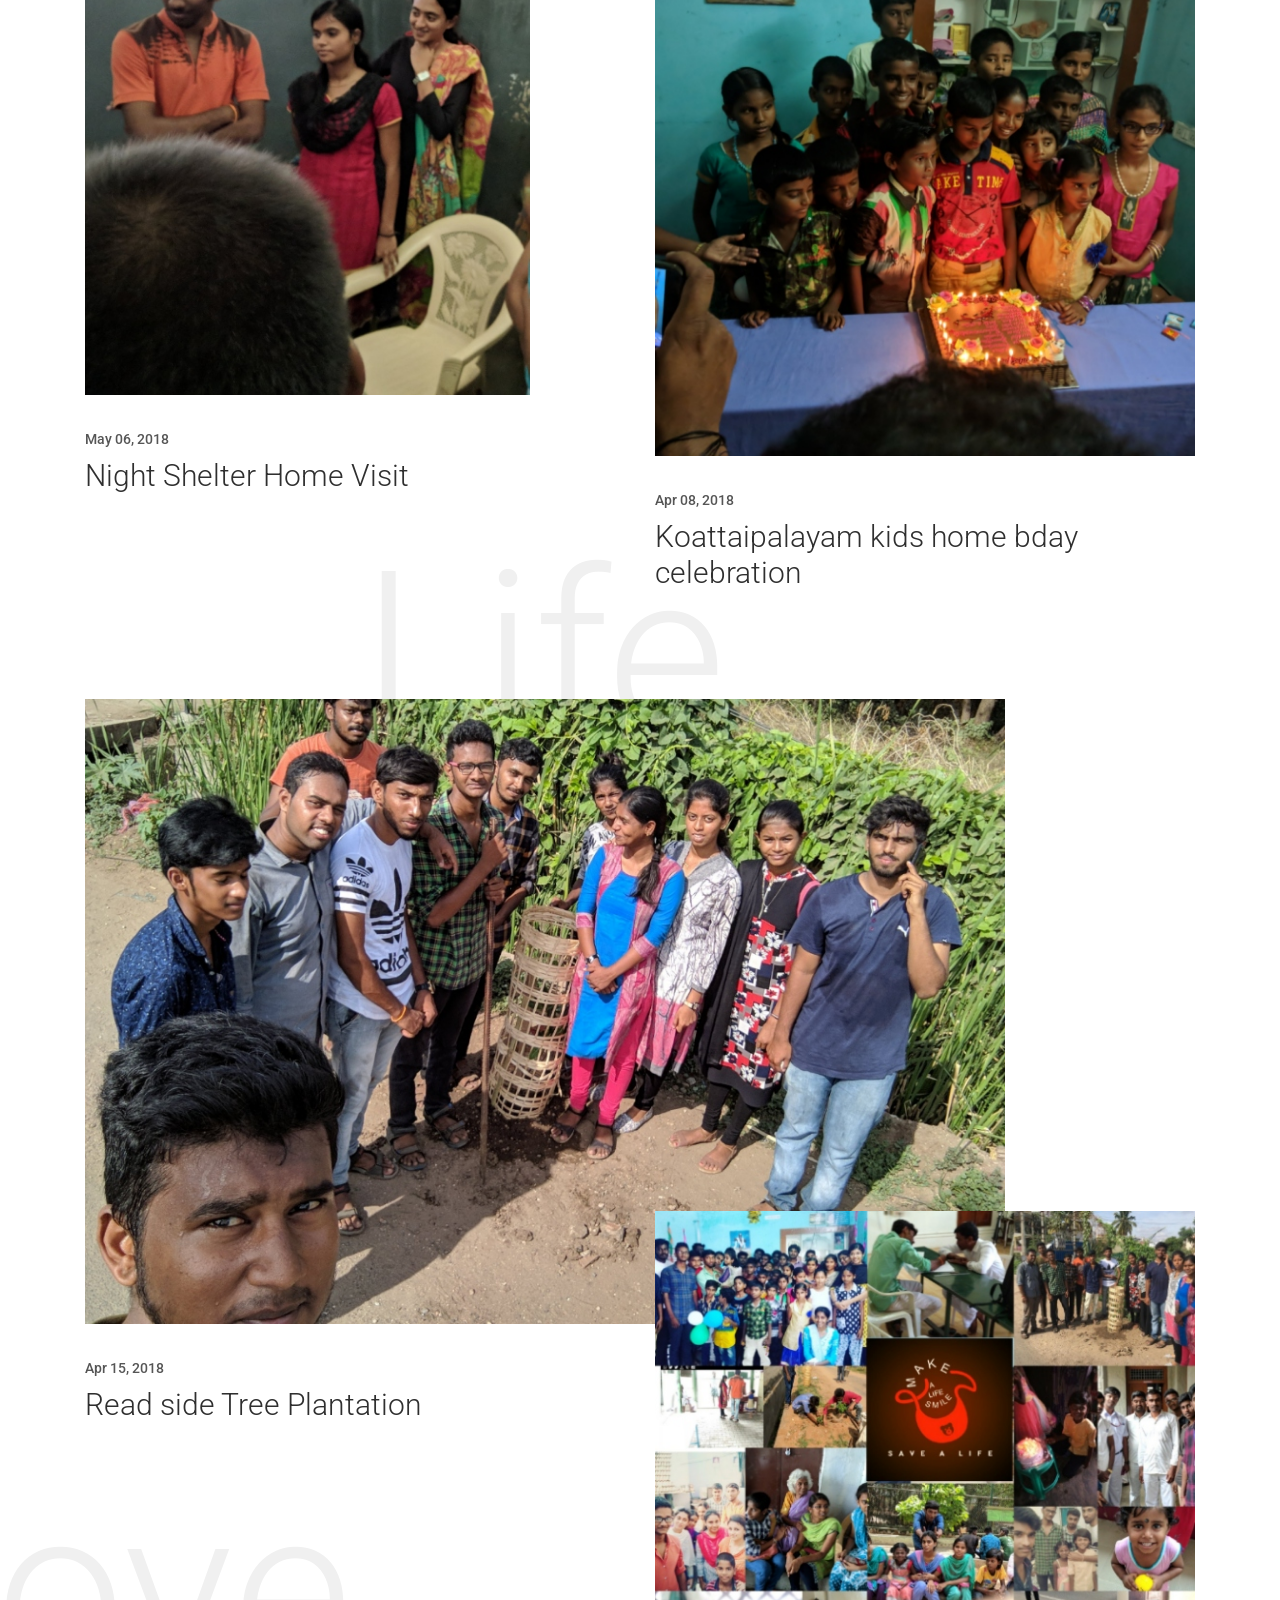
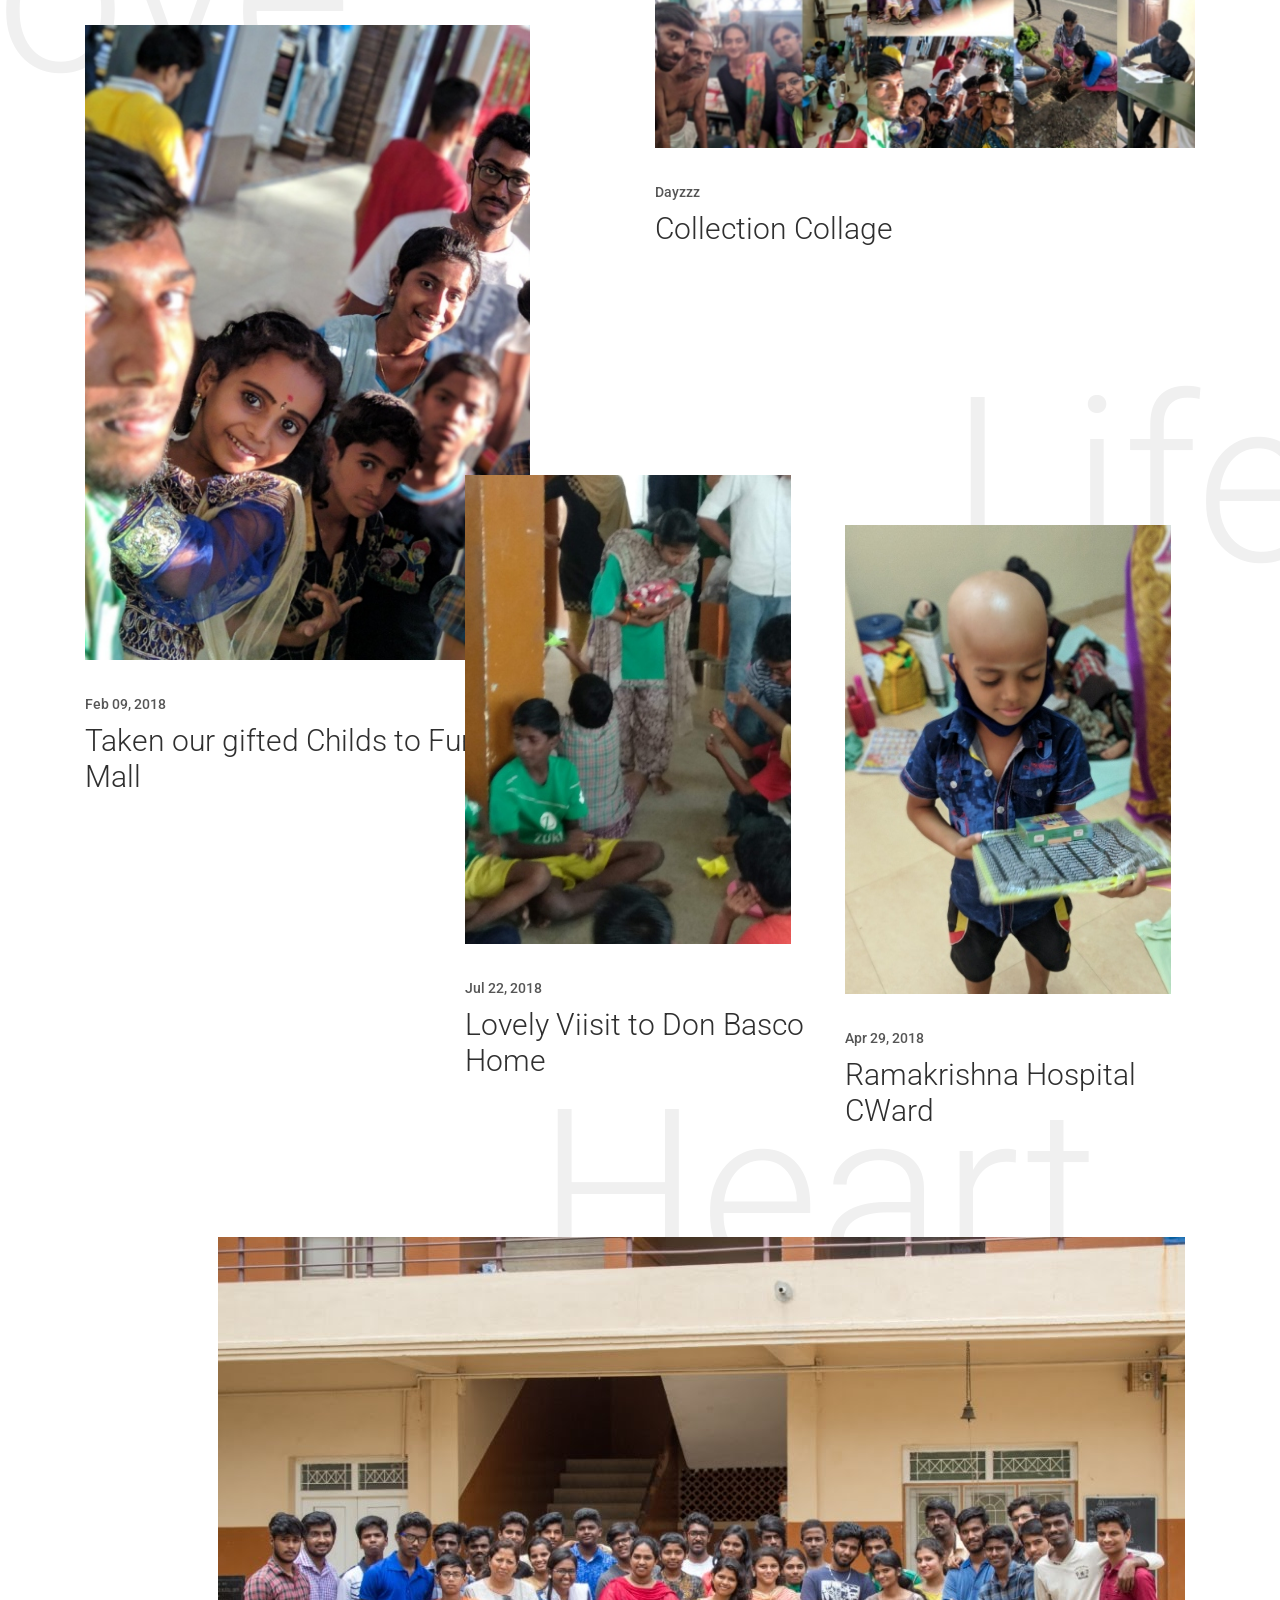
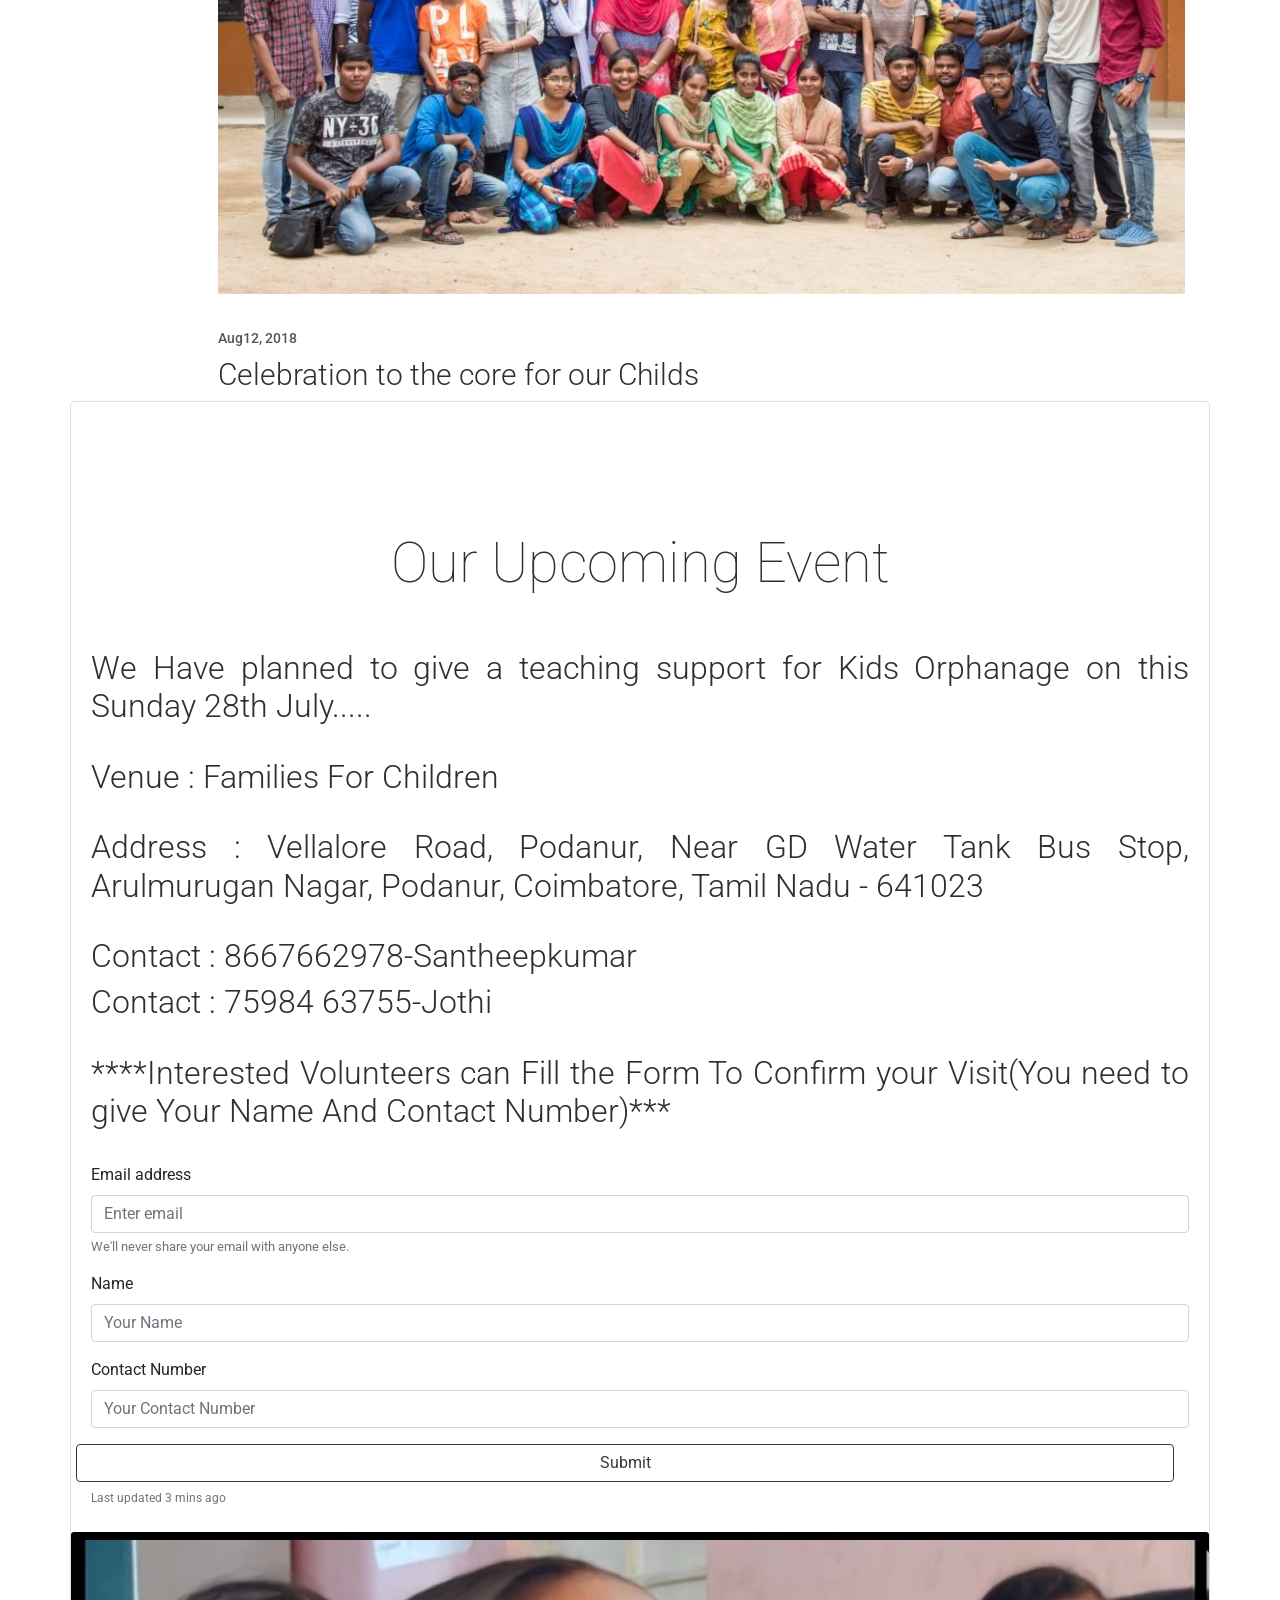
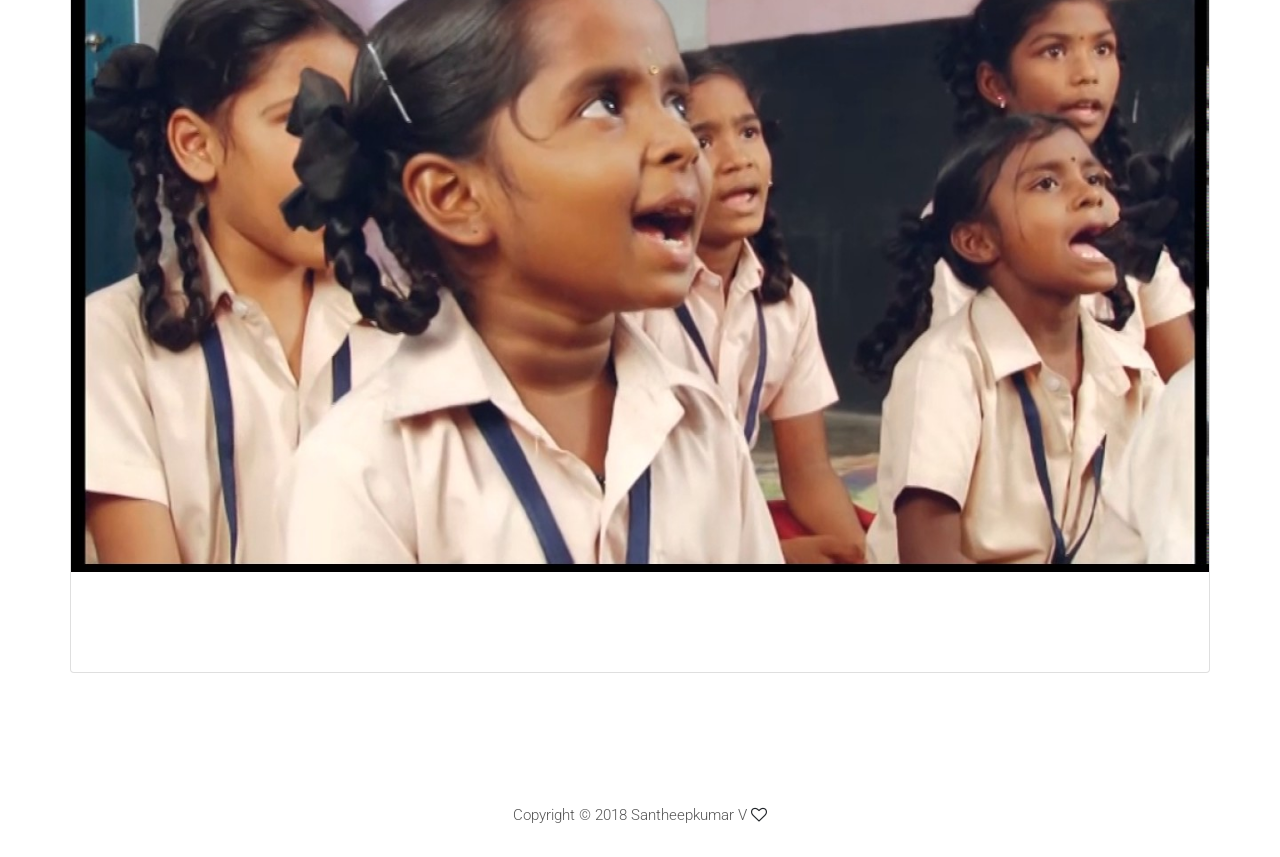
==== commit 4136bc86: "edit form" ====
--- a/index.html
+++ b/index.html
@@ -1,558 +1,666 @@
 <!DOCTYPE html>
 <html lang="en">
 
-<head>
-    <meta charset="UTF-8">
-    <meta name="description" content="">
-    <meta http-equiv="X-UA-Compatible" content="IE=edge">
-    <meta name="viewport" content="width=device-width, initial-scale=1, shrink-to-fit=no">
-  
-
-    <!-- Title  -->
-    <title>Save a Life</title>
-
-    <!-- Favicon  -->
-    <link rel="icon" href="img/core-img/favicon.ico">
-
-    <!-- Style CSS -->
-    <link rel="stylesheet" href="style.css">
-    
-</head>
-
-<body>
-    <!-- Preloader Start -->
-    <div id="preloader">
-        <div class="preload-content">
-            <div id="sonar-load"></div>
+    <head>
+        <meta charset="UTF-8">
+        <meta name="description" content="">
+        <meta http-equiv="X-UA-Compatible" content="IE=edge">
+        <meta
+            name="viewport"
+            content="width=device-width, initial-scale=1, shrink-to-fit=no">
+
+        <!-- Title -->
+        <title>Save a Life</title>
+
+        <!-- Favicon -->
+        <link rel="icon" href="img/core-img/favicon.ico">
+
+        <!-- Style CSS -->
+        <link rel="stylesheet" href="style.css">
+
+    </head>
+
+    <body>
+        <!-- Preloader Start -->
+        <div id="preloader">
+            <div class="preload-content">
+                <div id="sonar-load"></div>
+            </div>
         </div>
-    </div>
-    <!-- Preloader End -->
-
-    <!-- Grids -->
-    <div class="grids d-flex justify-content-between">
-        <div class="grid1"></div>
-        <div class="grid2"></div>
-        <div class="grid3"></div>
-        <div class="grid4"></div>
-        <div class="grid5"></div>
-        <div class="grid6"></div>
-        <div class="grid7"></div>
-        <div class="grid8"></div>
-        <div class="grid9"></div>
-    </div>
-
-    <!-- ***** Main Menu Area Start ***** -->
-    <div class="mainMenu d-flex align-items-center justify-content-between">
-        <!-- Close Icon -->
-        <div class="closeIcon">
-            <i class="ti-close" aria-hidden="true"></i>
+        <!-- Preloader End -->
+
+        <!-- Grids -->
+        <div class="grids d-flex justify-content-between">
+            <div class="grid1"></div>
+            <div class="grid2"></div>
+            <div class="grid3"></div>
+            <div class="grid4"></div>
+            <div class="grid5"></div>
+            <div class="grid6"></div>
+            <div class="grid7"></div>
+            <div class="grid8"></div>
+            <div class="grid9"></div>
         </div>
-        <!-- Logo Area -->
-        <div class="logo-area">
-            <a href="index.html">Save a Life</a>
-        </div>
-        <!-- Nav -->
-        <div class="sonarNav wow fadeInUp" data-wow-delay="1s">
-            <nav>
-                <ul>
-                    <li class="nav-item active">
-                        <a class="nav-link" href="index.html">Home</a>
+
+        <!-- ***** Main Menu Area Start ***** -->
+        <div class="mainMenu d-flex align-items-center justify-content-between">
+            <!-- Close Icon -->
+            <div class="closeIcon">
+                <i class="ti-close" aria-hidden="true"></i>
+            </div>
+            <!-- Logo Area -->
+            <div class="logo-area">
+                <a href="index.html">Save a Life</a>
+            </div>
+            <!-- Nav -->
+            <div class="sonarNav wow fadeInUp" data-wow-delay="1s">
+                <nav>
+                    <ul>
+                        <li class="nav-item active">
+                            <a class="nav-link" href="index.html">Home</a>
+                        </li>
+                        <li class="nav-item">
+                            <a class="nav-link" href="about-me.html">About Us</a>
+                        </li>
+                        <!-- <li class="nav-item"> <a class="nav-link" href="services.html">Services</a>
+                        </li> <li class="nav-item"> <a class="nav-link"
+                        href="portfolio.html">Portfolio</a> </li> <li class="nav-item"> <a
+                        class="nav-link" href="blog.html">Blog</a> -->
                     </li>
                     <li class="nav-item">
-                        <a class="nav-link" href="about-me.html">About Us</a>
-                    </li>
-                    <!-- <li class="nav-item">
-                        <a class="nav-link" href="services.html">Services</a>
+                        <a
+                            class="nav-link"
+                            href="https://docs.google.com/forms/d/e/1FAIpQLSfHWB--Nt8jO_UIrQaYThgRi4DSa0aDKuL5_1fhBtze055HzA/viewform?usp=sf_link">I Need to Be Part of It</a>
                     </li>
                     <li class="nav-item">
-                        <a class="nav-link" href="portfolio.html">Portfolio</a>
-                    </li>
-                    <li class="nav-item">
-                        <a class="nav-link" href="blog.html">Blog</a> -->
-                    </li>
-                    <li class="nav-item">
-                        <a class="nav-link" href="https://docs.google.com/forms/d/e/1FAIpQLSfHWB--Nt8jO_UIrQaYThgRi4DSa0aDKuL5_1fhBtze055HzA/viewform?usp=sf_link">I Need to Be Part of It</a>
-                    </li>
-                    <li class="nav-item">
-                        <a class="nav-link" href="https://drive.google.com/open?id=1dhWXu_F9yV10AIBIx3kcnV180dciZNib">Download Our Android APP</a>
+                        <a
+                            class="nav-link"
+                            href="https://drive.google.com/open?id=1dhWXu_F9yV10AIBIx3kcnV180dciZNib">Download Our Android APP</a>
                     </li>
                 </ul>
             </nav>
         </div>
         <!-- Copwrite Text -->
         <div class="copywrite-text">
-            <p><!-- Link back to Colorlib can't be removed. Template is licensed under CC BY 3.0. -->
-Copyright &copy;  <i class="fa fa-heart-o" aria-hidden="true"></i> <a>2018 Santheepkumar</a>
-
+            <p>
+                <!-- Link back to Colorlib can't be removed. Template is licensed under CC BY
+                3.0. -->
+                Copyright &copy;
+                <i class="fa fa-heart-o" aria-hidden="true"></i>
+                <a>2018 Santheepkumar</a>
+
+            </div>
         </div>
-    </div>
-    <!-- ***** Main Menu Area End ***** -->
-
-    <!-- ***** Header Area Start ***** -->
-    <header class="header-area">
-        <div class="container-fluid">
-            <div class="row">
-                <div class="col-12">
-                    <div class="menu-area d-flex justify-content-between">
-                        <!-- Logo Area  -->
-                        <div class="logo-area">
-                            <a href="index.html">SAVE A LIFE</a>
-                        </div>
-
-                        <div class="menu-content-area d-flex align-items-center">
-                            <!-- Header Social Area -->
-                            <div class="header-social-area d-flex align-items-center">
-                              <!--   <a href="#" data-toggle="tooltip" data-placement="bottom" title="Pinterest"><i class="fa fa-pinterest" aria-hidden="true"></i></a> -->
-                              <!--   <a href="#" data-toggle="tooltip" data-placement="bottom" title="Linkedin"><i class="fa fa-linkedin" aria-hidden="true"></i></a> -->
-                                <a href="https://www.instagram.com/savea.life/" data-toggle="tooltip" data-placement="bottom" title="Instagram"><i class="fa fa-instagram" aria-hidden="true"></i></a>
-                                <!-- <a href="#" data-toggle="tooltip" data-placement="bottom" title="Facebook"><i class="fa fa-facebook" aria-hidden="true"></i></a>
-                                <a href="#" data-toggle="tooltip" data-placement="bottom" title="Twitter"><i class="fa fa-twitter" aria-hidden="true"></i></a>
-                            </div> -->
-                            <!-- Menu Icon -->
-                            <span class="navbar-toggler-icon" id="menuIcon"></span>
+        <!-- ***** Main Menu Area End ***** -->
+
+        <!-- ***** Header Area Start ***** -->
+        <header class="header-area">
+            <div class="container-fluid">
+                <div class="row">
+                    <div class="col-12">
+                        <div class="menu-area d-flex justify-content-between">
+                            <!-- Logo Area -->
+                            <div class="logo-area">
+                                <a href="index.html">SAVE A LIFE</a>
+                            </div>
+
+                            <div class="menu-content-area d-flex align-items-center">
+                                <!-- Header Social Area -->
+                                <div class="header-social-area d-flex align-items-center">
+                                    <!-- <a href="#" data-toggle="tooltip" data-placement="bottom"
+                                    title="Pinterest"><i class="fa fa-pinterest" aria-hidden="true"></i></a> -->
+                                    <!-- <a href="#" data-toggle="tooltip" data-placement="bottom"
+                                    title="Linkedin"><i class="fa fa-linkedin" aria-hidden="true"></i></a> -->
+                                    <a
+                                        href="https://www.instagram.com/savea.life/"
+                                        data-toggle="tooltip"
+                                        data-placement="bottom"
+                                        title="Instagram">
+                                        <i class="fa fa-instagram" aria-hidden="true"></i>
+                                    </a>
+                                    <!-- <a href="#" data-toggle="tooltip" data-placement="bottom"
+                                    title="Facebook"><i class="fa fa-facebook" aria-hidden="true"></i></a> <a
+                                    href="#" data-toggle="tooltip" data-placement="bottom" title="Twitter"><i
+                                    class="fa fa-twitter" aria-hidden="true"></i></a> </div> -->
+                                    <!-- Menu Icon -->
+                                    <span class="navbar-toggler-icon" id="menuIcon"></span>
+                                </div>
+                            </div>
+                        </div>
+                    </div>
+                </div>
+            </header>
+            <!-- ***** Header Area End ***** -->
+
+            <!-- ***** Hero Area Start ***** -->
+            <section class="hero-area">
+                <div class="hero-slides owl-carousel">
+                    <!-- Single Hero Slide -->
+                    <div
+                        class="single-hero-slide bg-img slide-background-overlay"
+                        style="background-image: url(img/bg-img/slide1.jpg)">
+                        <div class="container h-100">
+                            <div class="row h-100 align-items-end">
+                                <div class="col-12">
+                                    <div class="hero-slides-content">
+                                        <div class="line"></div>
+                                        <h2>Save a Life</h2>
+                                        <p>Make a Life Smile</p>
+                                    </div>
+                                </div>
+                            </div>
+                        </div>
+                    </div>
+
+                    <div
+                        class="single-hero-slide bg-img slide-background-overlay"
+                        style="background-image: url(img/bg-img/slide101.jpg);">
+                        <div class="container h-100">
+                            <div class="row h-100 align-items-end">
+                                <div class="col-12">
+                                    <div class="hero-slides-content">
+                                        <div class="line"></div>
+                                        <h2>02/09/2018 Day Beautifull</h2>
+                                        <a
+                                            href="https://photos.app.goo.gl/DopaLzBsX7sR4vbNA"
+                                            class="btn-outline-dark btn-lg active"
+                                            role="button"
+                                            aria-pressed="true">View Full Album</a>
+                                        <p>Day that mades us get mad on kids....Thay are our kids not HIV kids ...Peace..</p>
+                                    </div>
+                                </div>
+                            </div>
+                        </div>
+                    </div>
+
+                    <div
+                        class="single-hero-slide bg-img slide-background-overlay"
+                        style="background-image: url(img/bg-img/slide1t.jpg);">
+                        <div class="container h-100">
+                            <div class="row h-100 align-items-end">
+                                <div class="col-12">
+                                    <div class="hero-slides-content">
+                                        <div class="line"></div>
+                                        <h2>02/12/2018 OBT To Kutralam With Gifted Kids</h2>
+                                        <a
+                                            href="https://photos.app.goo.gl/RxquDza3aV533ewJ7"
+                                            class="btn btn-outline-dark btn-lg active"
+                                            role="button"
+                                            aria-pressed="true">View Full Album</a>
+                                        <p>Who said Orphanage kids wont go out..We made it so many times...this one of
+                                            special one...Peace..</p>
+                                    </div>
+                                </div>
+                            </div>
+                        </div>
+                    </div>
+
+                    <div
+                        class="single-hero-slide bg-img slide-background-overlay"
+                        style="background-image: url(img/bg-img/slide100.jpg);">
+                        <div class="container h-100">
+                            <div class="row h-100 align-items-end">
+                                <div class="col-12">
+                                    <div class="hero-slides-content">
+                                        <div class="line"></div>
+                                        <h2>12/08/2018 Celebration Vibes</h2>
+                                        <a
+                                            href="https://photos.app.goo.gl/df4hTJbutoThNWtJ7"
+                                            class="btn btn-outline-dark btn-lg active"
+                                            role="button"
+                                            aria-pressed="true">View Full Album</a>
+                                        <p>We made somethink bueatyful..Lovely thinks can happen but not gonna be better
+                                            then this...12/08/2018...Saved with Love....My Crew,Your Team,Our Squad..</p>
+                                    </div>
+                                </div>
+                            </div>
+                        </div>
+                    </div>
+
+                    <!-- Single Hero Slide -->
+                    <div
+                        class="single-hero-slide bg-img slide-background-overlay"
+                        style="background-image: url(img/bg-img/slide2.jpg);">
+                        <div class="container h-100">
+                            <div class="row h-100 align-items-end">
+                                <div class="col-12">
+                                    <div class="hero-slides-content">
+                                        <div class="line"></div>
+                                        <h2>Lets See Some Gifted kids</h2>
+                                        <a
+                                            href="https://photos.app.goo.gl/MKUZk1CV1bNrWskX6"
+                                            class="btn btn-outline-dark btn-lg active"
+                                            role="button"
+                                            aria-pressed="true">View Full Album</a>
+                                        <p >We done Cancer kids ward visit @Ramakrishna Hospital Coimbatore..Lets Make a
+                                            Life Smile....</p>
+                                    </div>
+                                </div>
+                            </div>
+                        </div>
+                    </div>
+                    <!-- Single Hero Slide -->
+                    <div
+                        class="single-hero-slide bg-img slide-background-overlay"
+                        style="background-image: url(img/bg-img/slide3.jpg);">
+                        <div class="container h-100">
+                            <div class="row h-100 align-items-end">
+                                <div class="col-12">
+                                    <div class="hero-slides-content">
+                                        <div class="line"></div>
+                                        <h2>Outing With Gifted kids</h2>
+                                        <a
+                                            href="https://photos.app.goo.gl/GtpUqnuZLoJT3ZrV6
+"
+                                            class="btn btn-secondary btn-lg active"
+                                            role="button"
+                                            aria-pressed="true">View Full Album</a>
+                                        <p>Seeing Childrens smile is always special.We seen lot more that day.You can
+                                            also see by clicking View Full Album...Lets Make a Life Smile..</p>
+                                    </div>
+                                </div>
+                            </div>
+                        </div>
+                    </div>
+                    <!-- Single Hero Slide -->
+                    <div
+                        class="single-hero-slide bg-img slide-background-overlay"
+                        style="background-image: url(img/bg-img/slide4.jpg);">
+                        <div class="container h-100">
+                            <div class="row h-100 align-items-end">
+                                <div class="col-12">
+                                    <div class="hero-slides-content">
+                                        <div class="line"></div>
+                                        <h2>We Are Scribes</h2>
+                                        <a
+                                            href="https://photos.app.goo.gl/Lmdov2TXdVa7HSbJA"
+                                            class="btn btn-outline-dark btn-lg active"
+                                            role="button"
+                                            aria-pressed="true">View Full Album</a>
+                                        <p>We Volunteering as Scribes for Visually Impaired Examinees,You can also be
+                                            part of it by giving your names.Go up to Contact Us....<p></div>
+                                        </div>
+                                    </div>
+                                </div>
+                            </div>
+                            <!-- Single Hero Slide -->
+                            <div
+                                class="single-hero-slide bg-img slide-background-overlay"
+                                style="background-image: url(img/bg-img/slide5.jpg);">
+                                <div class="container h-100">
+                                    <div class="row h-100 align-items-end">
+                                        <div class="col-12">
+                                            <div class="hero-slides-content">
+                                                <div class="line"></div>
+                                                <h2>Give To Gifted Childs</h2>
+                                                <a
+                                                    href="https://photos.app.goo.gl/26cSBv6Et2q8XGu79"
+                                                    class="btn btn-outline-dark btn-lg active"
+                                                    role="button"
+                                                    aria-pressed="true">View Full Album</a>
+                                                <p>We Given Somethink What we have to Orphanage and Others Challanged Childs.If
+                                                    you Like You Can also be Part of it.Yeah you can also feel the Confidence of
+                                                    giving Others.We are students and we are happiness makers.</p>
+                                            </div>
+                                        </div>
+                                    </div>
+                                </div>
+                            </div>
+                            <!-- Single Hero Slide -->
+                            <div
+                                class="single-hero-slide bg-img slide-background-overlay"
+                                style="background-image: url(img/bg-img/slide6.jpg);">
+                                <div class="container h-100">
+                                    <div class="row h-100 align-items-end">
+                                        <div class="col-12">
+                                            <div class="hero-slides-content">
+                                                <div class="line"></div>
+                                                <h2>Bday Celebration for kids Orphanages</h2>
+                                                <a
+                                                    href="https://photos.app.goo.gl/GZzjSXZasUhgdhpb8"
+                                                    class="btn btn-outline-dark btn-lg active"
+                                                    role="button"
+                                                    aria-pressed="true">View Full Album</a>
+                                                <p>We all celebrating our bdays and our friends bdays but what about Orphanage
+                                                    kids .Thay are lonely thay are poor.But we are there to help.We are there to
+                                                    celebrate.You can also be part of it without spending Single Rupees..Lets make a
+                                                    life smile</p>
+                                            </div>
+                                        </div>
+                                    </div>
+                                </div>
+                            </div>
+                            <!-- Single Hero Slide -->
+
+                            <!-- Single Hero Slide -->
+                            <div
+                                class="single-hero-slide bg-img slide-background-overlay"
+                                style="background-image: url(img/bg-img/slide8.jpg);">
+                                <div class="container h-100">
+                                    <div class="row h-100 align-items-end">
+                                        <div class="col-12">
+                                            <div class="hero-slides-content">
+                                                <div class="line"></div>
+                                                <h2>Tree Plantations</h2>
+                                                <a
+                                                    href="https://photos.app.goo.gl/p1cCmpjA4WCrQ4tv9"
+                                                    class="btn btn-outline-dark btn-lg active"
+                                                    role="button"
+                                                    aria-pressed="true">View Full Album</a>
+                                                <p>
+                                                    No one can reap the fruit before planting the trees. Reversing deforestation is
+                                                    complicated; planting a tree is simple. My feeling was, you plant some seeds.
+                                                    Sometimes leadership is planting trees under whose shade you'll never sit. It's
+                                                    the little things citizens do......We do</p>
+                                            </div>
+                                        </div>
+                                    </div>
+                                </div>
+                            </div>
+                            <!-- Single Hero Slide -->
+                            <div
+                                class="single-hero-slide bg-img slide-background-overlay"
+                                style="background-image: url(img/bg-img/slide9.jpg);">
+                                <div class="container h-100">
+                                    <div class="row h-100 align-items-end">
+                                        <div class="col-12">
+                                            <div class="hero-slides-content">
+                                                <div class="line"></div>
+                                                <h2>Oldage & Kids & HIV Kids Home Visits</h2>
+                                                <a
+                                                    href="https://photos.app.goo.gl/yWTkEAhKoJc6GhDa9"
+                                                    class="btn btn-outline-dark btn-lg active"
+                                                    role="button"
+                                                    aria-pressed="true">View Full Album</a>
+                                                <p>The best way to not feel hopeless is to get up and do something. “No one is
+                                                    useless in this world who lightens the burdens of another.” “There is no
+                                                    exercise better for the heart than reaching down and lifting .....Throwing
+                                                    Others Loneliness is gods job...You can also be god..Hope you Will</p>
+                                            </div>
+                                        </div>
+                                    </div>
+                                </div>
+                            </div>
+                        </section>
+
+                        <!-- <section> <div class="card portfolio-area section-padding-100 container
+                        mx-auto"> <div class="card-body"> <h5 class="card-title btn btn-danger">Card
+                        title</h5> <p class="card-text">This is a wider card with supporting text below
+                        as a natural lead-in to additional content. This content is a little bit
+                        longer.</p> <p class="card-text"><small class="text-muted">Last updated 3 mins
+                        ago</small></p> </div> <img src="img/bg-img/p1.jpg" class="card-img-top"
+                        alt="..."> </div></section>-->
+                        <!-- ***** Hero Area End ***** -->
+
+                        <!-- ***** Portfolio Area Start ***** -->
+                        <div class="portfolio-area section-padding-100">
+                            <div class="container">
+                                <div class="row">
+                                    <div class="col-12">
+                                        <div class="portfolio-title">
+                                            <h2>“Extending a helping hand not only vanishes tears off their face, but also
+                                                acts as a cure for oneself.”</h2>
+                                        </div>
+                                    </div>
+                                </div>
+
+                                <div class="row justify-content-between">
+                                    <!-- Single Portfoio Area -->
+                                    <div class="col-12 col-md-5">
+                                        <div class="single-portfolio-item mt-100 portfolio-item-1 wow fadeIn">
+                                            <div class="backend-content">
+                                                <img class="dots" src="img/core-img/dots.png" alt="">
+                                                <h2>Make a</h2>
+                                            </div>
+                                            <div class="portfolio-thumb">
+                                                <img src="img/bg-img/p1.jpg" alt="">
+                                            </div>
+                                            <div class="portfolio-meta">
+                                                <p class="portfolio-date">May 06, 2018</p>
+                                                <h2>Night Shelter Home Visit</h2>
+                                            </div>
+                                        </div>
+                                    </div>
+                                    <!-- Single Portfoio Area -->
+                                    <div class="col-12 col-md-6">
+                                        <div class="single-portfolio-item mt-230 portfolio-item-2 wow fadeIn">
+                                            <div class="backend-content">
+                                                <img class="dots" src="img/core-img/dots.jpg" alt="">
+                                            </div>
+                                            <div class="portfolio-thumb">
+                                                <img src="img/bg-img/p2.jpg" alt="">
+                                            </div>
+                                            <div class="portfolio-meta">
+                                                <p class="portfolio-date">Apr 08, 2018</p>
+                                                <h2>Koattaipalayam kids home bday celebration</h2>
+                                            </div>
+                                        </div>
+                                    </div>
+                                </div>
+
+                                <div class="row">
+                                    <!-- Single Portfoio Area -->
+                                    <div class="col-12 col-md-10">
+                                        <div class="single-portfolio-item mt-100 portfolio-item-3 wow fadeIn">
+                                            <div class="backend-content">
+                                                <img class="dots" src="img/core-img/dots.png" alt="">
+                                                <h2>Life smile</h2>
+                                            </div>
+                                            <div class="portfolio-thumb">
+                                                <img src="img/bg-img/p3.jpg" alt="">
+                                            </div>
+                                            <div class="portfolio-meta">
+                                                <p class="portfolio-date">Apr 15, 2018</p>
+                                                <h2>Read side Tree Plantation</h2>
+                                            </div>
+                                        </div>
+                                    </div>
+                                </div>
+
+                                <div class="row justify-content-end">
+                                    <!-- Single Portfoio Area -->
+                                    <div class="col-12 col-md-6">
+                                        <div class="single-portfolio-item portfolio-item-4 wow fadeIn">
+                                            <div class="backend-content">
+                                                <img class="dots" src="img/core-img/dots.png" alt="">
+                                            </div>
+                                            <div class="portfolio-thumb">
+                                                <img src="img/bg-img/p4.jpg" alt="">
+                                            </div>
+                                            <div class="portfolio-meta">
+                                                <p class="portfolio-date">Dayzzz</p>
+                                                <h2>Collection Collage</h2>
+                                            </div>
+                                        </div>
+                                    </div>
+                                </div>
+
+                                <div class="row">
+                                    <!-- Single Portfoio Area -->
+                                    <div class="col-12 col-md-5">
+                                        <div class="single-portfolio-item portfolio-item-5 wow fadeIn">
+                                            <div class="backend-content">
+                                                <img class="dots" src="img/core-img/dots.png" alt="">
+                                                <h2>Love</h2>
+                                            </div>
+                                            <div class="portfolio-thumb">
+                                                <img src="img/bg-img/p5.jpg" alt="">
+                                            </div>
+                                            <div class="portfolio-meta">
+                                                <p class="portfolio-date">Feb 09, 2018</p>
+                                                <h2>Taken our gifted Childs to Fun Mall</h2>
+                                            </div>
+                                        </div>
+                                    </div>
+                                </div>
+
+                                <div class="row justify-content-center">
+                                    <!-- Single Portfoio Area -->
+                                    <div class="col-12 col-md-4">
+                                        <div class="single-portfolio-item portfolio-item-6 wow fadeIn">
+                                            <div class="portfolio-thumb">
+                                                <img src="img/bg-img/p6.jpg" alt="">
+                                            </div>
+                                            <div class="portfolio-meta">
+                                                <p class="portfolio-date">Jul 22, 2018</p>
+                                                <h2>Lovely Viisit to Don Basco Home</h2>
+                                            </div>
+                                        </div>
+                                    </div>
+                                </div>
+
+                                <div class="row justify-content-end">
+                                    <!-- Single Portfoio Area -->
+                                    <div class="col-12 col-md-4">
+                                        <div class="single-portfolio-item portfolio-item-7 wow fadeIn">
+                                            <div class="backend-content">
+                                                <img class="dots" src="img/core-img/dots.png" alt="">
+                                                <h2>Life</h2>
+                                            </div>
+                                            <div class="portfolio-thumb">
+                                                <img src="img/bg-img/p7.jpg" alt="">
+                                            </div>
+                                            <div class="portfolio-meta">
+                                                <p class="portfolio-date">Apr 29, 2018</p>
+                                                <h2>Ramakrishna Hospital CWard</h2>
+
+                                            </div>
+                                        </div>
+                                    </div>
+                                </div>
+                            </div>
+
+                            <div class="row justify-content-end">
+                                <!-- Single Portfoio Area -->
+                                <div class="col-12 col-md-10">
+                                    <div class="single-portfolio-item mt-100 portfolio-item-3 wow fadeIn">
+                                        <div class="backend-content">
+                                            <img class="dots" src="img/core-img/dots.png" alt="">
+                                            <h2>Heart</h2>
+                                        </div>
+                                        <div class="portfolio-thumb">
+                                            <img src="img/bg-img/p8.jpg" alt="">
+                                        </div>
+                                        <div class="portfolio-meta">
+                                            <p class="portfolio-date">Aug12, 2018</p>
+                                            <h2>Celebration to the core for our Childs</h2>
+                                        </div>
+                                    </div>
+                                </div>
+                            </div>
+
+                            <!-- Upcoming Section -->
+
+                            <section>
+                                <div class="card portfolio-area section-padding-100 container mx-auto">
+                                    <div class="card-body">
+
+                                        <div class="row">
+                                            <div class="col-12">
+                                                <div
+                                                    class="portfolio-title card-title  btn-lg btn-block"
+                                                    data-toggle="tooltip"
+                                                    data-placement="top"
+                                                    title="Join us for the Upcoming Lovely Social Work">
+                                                    <h2>Our Upcoming Event</h2>
+                                                </div>
+                                            </div>
+                                        </div>
+                                        <br>
+                                        <h2 class="card-text text-justify">We Have planned to give a teaching support
+                                            for Kids Orphanage on this Sunday 28th July.....</h2><br>
+                                        <h2 class="card-text text-justify">Venue : Families For Children
+                                        </h2><br>
+                                        <h2 class="card-text text-justify">Address : Vellalore Road, Podanur, Near GD
+                                            Water Tank Bus Stop, Arulmurugan Nagar, Podanur, Coimbatore, Tamil Nadu - 641023
+                                        </h2><br>
+
+                                        <h2 class="card-text text-justify">Contact : 8667662978-Santheepkumar</h2>
+                                        <h2 class="card-text text-justify">Contact : 75984 63755-Jothi
+                                        </h2><br>
+                                        <h2 class="card-text text-justify">****Interested Volunteers can Fill the Form
+                                            To Confirm your Visit(You need to give Your Name And Contact Number)***</h2>
+
+                                        <!-- <br><a href="https://goo.gl/forms/IcIZ5IyILNoYqcOB3" class="row col-12 btn
+                                        btn-outline-dark">JOIN US</a><br> -->
+                                        <br>
+                                        <form name="Submit" netlify="netlify">
+                                            <div class="form-group">
+                                                <label for="exampleInputEmail1">Email address</label>
+                                                <input
+                                                    type="email"
+                                                    class="form-control"
+                                                    id="exampleInputEmail1"
+                                                    aria-describedby="emailHelp"
+                                                    placeholder="Enter email">
+                                                <small id="emailHelp" class="form-text text-muted">We'll never share your email with anyone else.</small>
+                                            </div>
+                                            <div class="form-group">
+                                                <label for="exampleInputname">Name</label>
+                                                <input
+                                                    type="text"
+                                                    class="form-control"
+                                                    id="exampleInputname"
+                                                    placeholder="Your Name">
+                                            </div>
+                                            <div class="form-group">
+                                                <label for="exampleInputNumber">Contact Number</label>
+                                                <input
+                                                    type="text"
+                                                    class="form-control"
+                                                    id="exampleInputNumber"
+                                                    placeholder="Your Contact Number">
+                                            </div>
+
+                                            <button type="submit" class="row col-12  btn btn-outline-dark">Submit</button>
+                                        </form>
+
+                                        <p class="card-text">
+                                            <small class="text-muted">Last updated 3 mins ago</small>
+                                        </p>
+                                    </div>
+                                    <img src="img/bg-img/teach.jpg" class="card-img-top" alt="...">
+                                </div>
+                            </section>
                         </div>
                     </div>
                 </div>
             </div>
         </div>
-    </header>
-    <!-- ***** Header Area End ***** -->
-
-    <!-- ***** Hero Area Start ***** -->
-    <section class="hero-area">
-        <div class="hero-slides owl-carousel">
-            <!-- Single Hero Slide -->
-            <div class="single-hero-slide bg-img slide-background-overlay" style="background-image: url(img/bg-img/slide1.jpg)">
-                <div class="container h-100">
-                    <div class="row h-100 align-items-end">
-                        <div class="col-12">
-                            <div class="hero-slides-content">
-                                <div class="line"></div>
-                                <h2>Save a Life</h2>
-                                <p>Make a Life Smile</p>
+        <!-- ***** Call to Action Area End ***** -->
+
+        <!-- ***** Footer Area Start ***** -->
+        <footer class="footer-area">
+            <div class="container">
+                <div class="row">
+                    <div class="col-12">
+                        <!-- Copywrite Text -->
+                        <div class="copywrite-text">
+                            <a>Copyright &copy; 2018 Santheepkumar V</a>
+                            <i class="fa fa-heart-o" aria-hidden="true"></i>
+                            <a href="#" target="_blank"></a>
+
+                            <div class="menu-content-area d-flex align-items-center">
+                                <!-- Header Social Area -->
+
                             </div>
                         </div>
                     </div>
                 </div>
-            </div>
-
-               
-                 <div class="single-hero-slide bg-img slide-background-overlay" style="background-image: url(img/bg-img/slide101.jpg);">
-                <div class="container h-100">
-                    <div class="row h-100 align-items-end">
-                        <div class="col-12">
-                            <div class="hero-slides-content">
-                                <div class="line"></div>
-                                <h2>02/09/2018 Day Beautifull</h2>
-                                 <a href="https://photos.app.goo.gl/DopaLzBsX7sR4vbNA" class="btn-outline-dark btn-lg active" role="button" aria-pressed="true">View Full Album</a>
-                                <p>Day that mades us get mad on kids....Thay are our kids not HIV kids ...Peace..</p>
-                            </div>
-                        </div>
-                    </div>
-                </div>
-            </div>
-
-               
-                 <div class="single-hero-slide bg-img slide-background-overlay" style="background-image: url(img/bg-img/slide1t.jpg);">
-                <div class="container h-100">
-                    <div class="row h-100 align-items-end">
-                        <div class="col-12">
-                            <div class="hero-slides-content">
-                                <div class="line"></div>
-                                <h2>02/12/2018 OBT To Kutralam With Gifted Kids</h2>
-                                 <a href="https://photos.app.goo.gl/RxquDza3aV533ewJ7" class="btn btn-outline-dark btn-lg active" role="button" aria-pressed="true">View Full Album</a>
-                                <p>Who said Orphanage kids wont go out..We made it so many times...this one of special one...Peace..</p>
-                            </div>
-                        </div>
-                    </div>
-                </div>
-            </div>
-               
-               
-                <div class="single-hero-slide bg-img slide-background-overlay" style="background-image: url(img/bg-img/slide100.jpg);">
-                <div class="container h-100">
-                    <div class="row h-100 align-items-end">
-                        <div class="col-12">
-                            <div class="hero-slides-content">
-                                <div class="line"></div>
-                                <h2>12/08/2018 Celebration Vibes</h2>
-                                 <a href="https://photos.app.goo.gl/df4hTJbutoThNWtJ7" class="btn btn-outline-dark btn-lg active" role="button" aria-pressed="true">View Full Album</a>
-                                <p>We made somethink bueatyful..Lovely thinks can happen but not gonna be better then this...12/08/2018...Saved with Love....My Crew,Your Team,Our Squad..</p>
-                            </div>
-                        </div>
-                    </div>
-                </div>
-            </div>
-
-
-
-
-            <!-- Single Hero Slide -->
-            <div class="single-hero-slide bg-img slide-background-overlay" style="background-image: url(img/bg-img/slide2.jpg);">
-                <div class="container h-100">
-                    <div class="row h-100 align-items-end">
-                        <div class="col-12">
-                            <div class="hero-slides-content">
-                                <div class="line"></div>
-                                <h2>Lets See Some Gifted kids</h2>
-                                <a href="https://photos.app.goo.gl/MKUZk1CV1bNrWskX6" class="btn btn-outline-dark btn-lg active" role="button" aria-pressed="true">View Full Album</a>
-                                <p >We done Cancer kids ward visit @Ramakrishna Hospital Coimbatore..Lets Make a Life Smile....</p>
-                            </div>
-                        </div>
-                    </div>
-                </div>
-            </div>
-            <!-- Single Hero Slide -->
-            <div class="single-hero-slide bg-img slide-background-overlay" style="background-image: url(img/bg-img/slide3.jpg);">
-                <div class="container h-100">
-                    <div class="row h-100 align-items-end">
-                        <div class="col-12">
-                            <div class="hero-slides-content">
-                                <div class="line"></div>
-                                <h2>Outing With Gifted kids</h2>
-                                 <a href="https://photos.app.goo.gl/GtpUqnuZLoJT3ZrV6
-" class="btn btn-secondary btn-lg active" role="button" aria-pressed="true">View Full Album</a>
-                                <p>Seeing Childrens smile is always special.We seen lot more that day.You can also see by clicking View Full Album...Lets Make a Life Smile..</p>
-                            </div>
-                        </div>
-                    </div>
-                </div>
-            </div>
-            <!-- Single Hero Slide -->
-            <div class="single-hero-slide bg-img slide-background-overlay" style="background-image: url(img/bg-img/slide4.jpg);">
-                <div class="container h-100">
-                    <div class="row h-100 align-items-end">
-                        <div class="col-12">
-                            <div class="hero-slides-content">
-                                <div class="line"></div>
-                                <h2>We Are Scribes</h2>
-                                <a href="https://photos.app.goo.gl/Lmdov2TXdVa7HSbJA" class="btn btn-outline-dark btn-lg active" role="button" aria-pressed="true">View Full Album</a>
-                                <p>We Volunteering as Scribes for Visually Impaired Examinees,You can also be part of it by giving your names.Go up to Contact Us....<p>
-                            </div>
-                        </div>
-                    </div>
-                </div>
-            </div>
-            <!-- Single Hero Slide -->
-            <div class="single-hero-slide bg-img slide-background-overlay" style="background-image: url(img/bg-img/slide5.jpg);">
-                <div class="container h-100">
-                    <div class="row h-100 align-items-end">
-                        <div class="col-12">
-                            <div class="hero-slides-content">
-                                <div class="line"></div>
-                                <h2>Give To Gifted Childs</h2>
-                                 <a href="https://photos.app.goo.gl/26cSBv6Et2q8XGu79" class="btn btn-outline-dark btn-lg active" role="button" aria-pressed="true">View Full Album</a>
-                                <p>We Given Somethink What we have to Orphanage and Others Challanged Childs.If you Like You Can also be Part of it.Yeah you can also feel the Confidence of giving Others.We are students and we are happiness makers.</p>
-                            </div>
-                        </div>
-                    </div>
-                </div>
-            </div>
-            <!-- Single Hero Slide -->
-            <div class="single-hero-slide bg-img slide-background-overlay" style="background-image: url(img/bg-img/slide6.jpg);">
-                <div class="container h-100">
-                    <div class="row h-100 align-items-end">
-                        <div class="col-12">
-                            <div class="hero-slides-content">
-                                <div class="line"></div>
-                                <h2>Bday Celebration for kids Orphanages</h2>
-                                <a href="https://photos.app.goo.gl/GZzjSXZasUhgdhpb8" class="btn btn-outline-dark btn-lg active" role="button" aria-pressed="true">View Full Album</a>
-                                <p>We all celebrating our bdays and our friends bdays but what about Orphanage kids .Thay are lonely thay are poor.But we are there to help.We are there to celebrate.You can also be part of it without spending Single Rupees..Lets make a life smile</p>
-                            </div>
-                        </div>
-                    </div>
-                </div>
-            </div>
-            <!-- Single Hero Slide -->
-          
-            <!-- Single Hero Slide -->
-            <div class="single-hero-slide bg-img slide-background-overlay" style="background-image: url(img/bg-img/slide8.jpg);">
-                <div class="container h-100">
-                    <div class="row h-100 align-items-end">
-                        <div class="col-12">
-                            <div class="hero-slides-content">
-                                <div class="line"></div>
-                                <h2>Tree Plantations</h2>
-                                 <a href="https://photos.app.goo.gl/p1cCmpjA4WCrQ4tv9" class="btn btn-outline-dark btn-lg active" role="button" aria-pressed="true">View Full Album</a>
-                                <p> No one can reap the fruit before planting the trees. Reversing deforestation is complicated; planting a tree is simple. My feeling was, you plant some seeds. Sometimes leadership is planting trees under whose shade you'll never sit. It's the little things citizens do......We do</p>
-                            </div>
-                        </div>
-                    </div>
-                </div>
-            </div>
-            <!-- Single Hero Slide -->
-            <div class="single-hero-slide bg-img slide-background-overlay" style="background-image: url(img/bg-img/slide9.jpg);">
-                <div class="container h-100">
-                    <div class="row h-100 align-items-end">
-                        <div class="col-12">
-                            <div class="hero-slides-content">
-                                <div class="line"></div>
-                                <h2>Oldage & Kids & HIV Kids Home Visits</h2>
-                                 <a href="https://photos.app.goo.gl/yWTkEAhKoJc6GhDa9" class="btn btn-outline-dark btn-lg active" role="button" aria-pressed="true">View Full Album</a>
-                                <p>The best way to not feel hopeless is to get up and do something. “No one is useless in this world who lightens the burdens of another.” “There is no exercise better for the heart than reaching down and lifting .....Throwing Others Loneliness is gods job...You can also be god..Hope you Will</p>
-                            </div>
-                        </div>
-                    </div>
-                </div>
-            </div>
-                </section>
-
-                 <!-- <section>  <div class="card portfolio-area section-padding-100 container mx-auto">
- <div class="card-body">
-    <h5 class="card-title btn btn-danger">Card title</h5>
-    <p class="card-text">This is a wider card with supporting text below as a natural lead-in to additional content. This content is a little bit longer.</p>
-    <p class="card-text"><small class="text-muted">Last updated 3 mins ago</small></p>
-  </div>
-  <img src="img/bg-img/p1.jpg" class="card-img-top" alt="...">
-</div></section>-->
-    <!-- ***** Hero Area End ***** -->
-
-
-
-
-    
-
-    <!-- ***** Portfolio Area Start ***** -->
-    <div class="portfolio-area section-padding-100">
-        <div class="container">
-            <div class="row">
-                <div class="col-12">
-                    <div class="portfolio-title">
-                        <h2>“Extending a helping hand not only vanishes tears off their face, but also acts as a cure for oneself.”</h2>
-                    </div>
-                </div>
-            </div>
-
-            
-
-            <div class="row justify-content-between">
-                <!-- Single Portfoio Area -->
-                <div class="col-12 col-md-5">
-                    <div class="single-portfolio-item mt-100 portfolio-item-1 wow fadeIn">
-                        <div class="backend-content">
-                            <img class="dots" src="img/core-img/dots.png" alt="">
-                            <h2>Make a</h2>
-                        </div>
-                        <div class="portfolio-thumb">
-                            <img src="img/bg-img/p1.jpg" alt="">
-                        </div>
-                        <div class="portfolio-meta">
-                            <p class="portfolio-date">May 06, 2018</p>
-                            <h2>Night Shelter Home Visit</h2>
-                        </div>
-                    </div>
-                </div>
-                <!-- Single Portfoio Area -->
-                <div class="col-12 col-md-6">
-                    <div class="single-portfolio-item mt-230 portfolio-item-2 wow fadeIn">
-                        <div class="backend-content">
-                            <img class="dots" src="img/core-img/dots.jpg" alt="">
-                        </div>
-                        <div class="portfolio-thumb">
-                            <img src="img/bg-img/p2.jpg" alt="">
-                        </div>
-                        <div class="portfolio-meta">
-                            <p class="portfolio-date">Apr 08, 2018</p>
-                            <h2>Koattaipalayam kids home bday celebration</h2>
-                        </div>
-                    </div>
-                </div>
-            </div>
-
-            <div class="row">
-                <!-- Single Portfoio Area -->
-                <div class="col-12 col-md-10">
-                    <div class="single-portfolio-item mt-100 portfolio-item-3 wow fadeIn">
-                        <div class="backend-content">
-                            <img class="dots" src="img/core-img/dots.png" alt="">
-                            <h2>Life smile</h2>
-                        </div>
-                        <div class="portfolio-thumb">
-                            <img src="img/bg-img/p3.jpg" alt="">
-                        </div>
-                        <div class="portfolio-meta">
-                            <p class="portfolio-date">Apr 15, 2018</p>
-                            <h2>Read side Tree Plantation</h2>
-                        </div>
-                    </div>
-                </div>
-            </div>
-
-            <div class="row justify-content-end">
-                <!-- Single Portfoio Area -->
-                <div class="col-12 col-md-6">
-                    <div class="single-portfolio-item portfolio-item-4 wow fadeIn">
-                        <div class="backend-content">
-                            <img class="dots" src="img/core-img/dots.png" alt="">
-                        </div>
-                        <div class="portfolio-thumb">
-                            <img src="img/bg-img/p4.jpg" alt="">
-                        </div>
-                        <div class="portfolio-meta">
-                            <p class="portfolio-date">Dayzzz</p>
-                            <h2>Collection Collage</h2>
-                        </div>
-                    </div>
-                </div>
-            </div>
-
-            <div class="row">
-                <!-- Single Portfoio Area -->
-                <div class="col-12 col-md-5">
-                    <div class="single-portfolio-item portfolio-item-5 wow fadeIn">
-                        <div class="backend-content">
-                            <img class="dots" src="img/core-img/dots.png" alt="">
-                            <h2>Love</h2>
-                        </div>
-                        <div class="portfolio-thumb">
-                            <img src="img/bg-img/p5.jpg" alt="">
-                        </div>
-                        <div class="portfolio-meta">
-                            <p class="portfolio-date">Feb 09, 2018</p>
-                            <h2>Taken our gifted Childs to Fun Mall</h2>
-                        </div>
-                    </div>
-                </div>
-            </div>
-
-            <div class="row justify-content-center">
-                <!-- Single Portfoio Area -->
-                <div class="col-12 col-md-4">
-                    <div class="single-portfolio-item portfolio-item-6 wow fadeIn">
-                        <div class="portfolio-thumb">
-                            <img src="img/bg-img/p6.jpg" alt="">
-                        </div>
-                        <div class="portfolio-meta">
-                            <p class="portfolio-date">Jul 22, 2018</p>
-                            <h2>Lovely Viisit to Don Basco Home</h2>
-                        </div>
-                    </div>
-                </div>
-            </div>
-
-               <div class="row justify-content-end">
-                <!-- Single Portfoio Area -->
-                <div class="col-12 col-md-4">
-                    <div class="single-portfolio-item portfolio-item-7 wow fadeIn">
-                        <div class="backend-content">
-                            <img class="dots" src="img/core-img/dots.png" alt="">
-                            <h2>Life</h2>
-                        </div>
-                        <div class="portfolio-thumb">
-                            <img src="img/bg-img/p7.jpg" alt="">
-                        </div>
-                        <div class="portfolio-meta">
-                            <p class="portfolio-date">Apr 29, 2018</p>
-                            <h2>Ramakrishna Hospital CWard</h2>
-
-                    </div>
-                </div>
-            </div>
-        </div>
-    </div>
-
-       <div class="row justify-content-end">
-                <!-- Single Portfoio Area -->
-                <div class="col-12 col-md-10">
-                    <div class="single-portfolio-item mt-100 portfolio-item-3 wow fadeIn">
-                        <div class="backend-content">
-                            <img class="dots" src="img/core-img/dots.png" alt="">
-                            <h2>Heart</h2>
-                        </div>
-                        <div class="portfolio-thumb">
-                            <img src="img/bg-img/p8.jpg" alt="">
-                        </div>
-                        <div class="portfolio-meta">
-                            <p class="portfolio-date">Aug12, 2018</p>
-                            <h2>Celebration to the core for our Childs</h2>
-                        </div>
-                    </div>
-                </div>
-            </div>
-
-            
-         <!-- Upcoming Section -->
-
-         <section>  <div class="card portfolio-area section-padding-100 container mx-auto">
-             <div class="card-body">
-
-             <div class="row">
-                <div class="col-12">
-             <div class="portfolio-title card-title  btn-lg btn-block" data-toggle="tooltip" data-placement="top" title="Join us for the Upcoming Lovely Social Work">
-                        <h2>Our Upcoming Event</h2>
-                    </div>
-                </div>
-            </div>
-    <br><h2 class="card-text text-justify">We Have planned to give a teaching support for Kids Orphanage on this Sunday 28th July.....</h2><br>
-    <h2 class="card-text text-justify">Venue : Families For Children </h2><br>
-    <h2 class="card-text text-justify">Address : Vellalore Road, Podanur, Near GD Water Tank Bus Stop, Arulmurugan Nagar, Podanur, Coimbatore, Tamil Nadu - 641023 </h2><br>
-
-    <h2 class="card-text text-justify">Contact :  8667662978-Santheepkumar</h2>
-    <h2 class="card-text text-justify">Contact : 75984 63755-Jothi </h2><br>
-<h2 class="card-text text-justify">****Interested Volunteers can Fill the Form To Confirm your Visit(You need to give Your Name And Contact Number)***</h2>
-    
-  <!-- <br><a href="https://goo.gl/forms/IcIZ5IyILNoYqcOB3" class="row col-12  btn btn-outline-dark">JOIN US</a><br> -->
-
- <form netlify>
-  <div class="form-group">
-    <label for="exampleInputEmail1">Email address</label>
-    <input type="email" class="form-control" id="exampleInputEmail1" aria-describedby="emailHelp" placeholder="Enter email">
-    <small id="emailHelp" class="form-text text-muted">We'll never share your email with anyone else.</small>
-  </div>
-  <div class="form-group">
-    <label for="exampleInputname">Name</label>
-    <input type="text" class="form-control" id="exampleInputname" placeholder="Your Name">
-  </div>
-  <div class="form-group">
-    <label for="exampleInputNumber">Contact Number</label>
-    <input type="text" class="form-control" id="exampleInputNumber" placeholder="Your Contact Number">
-  </div>
-
-  <button type="submit" class="row col-12  btn btn-outline-dark">Submit</button>
-</form>
-
-    <p class="card-text"><small class="text-muted">Last updated 3 mins ago</small></p>
-  </div>
-  <img src="img/bg-img/teach.jpg" class="card-img-top" alt="...">
-</div></section>
-                    </div>
-                </div>
-            </div>
-        </div>
-    </div>
-    <!-- ***** Call to Action Area End ***** -->
-
-    <!-- ***** Footer Area Start ***** -->
-    <footer class="footer-area">
-        <div class="container">
-            <div class="row">
-                <div class="col-12">
-                    <!-- Copywrite Text -->
-                    <div class="copywrite-text">
-                        <a>Copyright &copy; 2018 Santheepkumar V</a>
-                        <i class="fa fa-heart-o" aria-hidden="true"></i> <a href="#" target="_blank"></a>
-
- <div class="menu-content-area d-flex align-items-center">
-                            <!-- Header Social Area -->
-                           
-                    </div>
-                </div>
-            </div>
-        </div>
-    </footer>
-    <!-- ***** Footer Area End ***** -->
-
-    <!-- jQuery (Necessary for All JavaScript Plugins) -->
-    <script src="js/jquery/jquery-2.2.4.min.js"></script>
-    <!-- Popper js -->
-    <script src="js/popper.min.js"></script>
-    <!-- Bootstrap js -->
-    <script src="js/bootstrap.min.js"></script>
-    <!-- Plugins js -->
-    <script src="js/plugins.js"></script>
-    <!-- Active js -->
-    <script src="js/active.js"></script>
-
-</body>
-
-</html>+            </footer>
+            <!-- ***** Footer Area End ***** -->
+
+            <!-- jQuery (Necessary for All JavaScript Plugins) -->
+            <script src="js/jquery/jquery-2.2.4.min.js"></script>
+            <!-- Popper js -->
+            <script src="js/popper.min.js"></script>
+            <!-- Bootstrap js -->
+            <script src="js/bootstrap.min.js"></script>
+            <!-- Plugins js -->
+            <script src="js/plugins.js"></script>
+            <!-- Active js -->
+            <script src="js/active.js"></script>
+
+        </body>
+
+    </html>
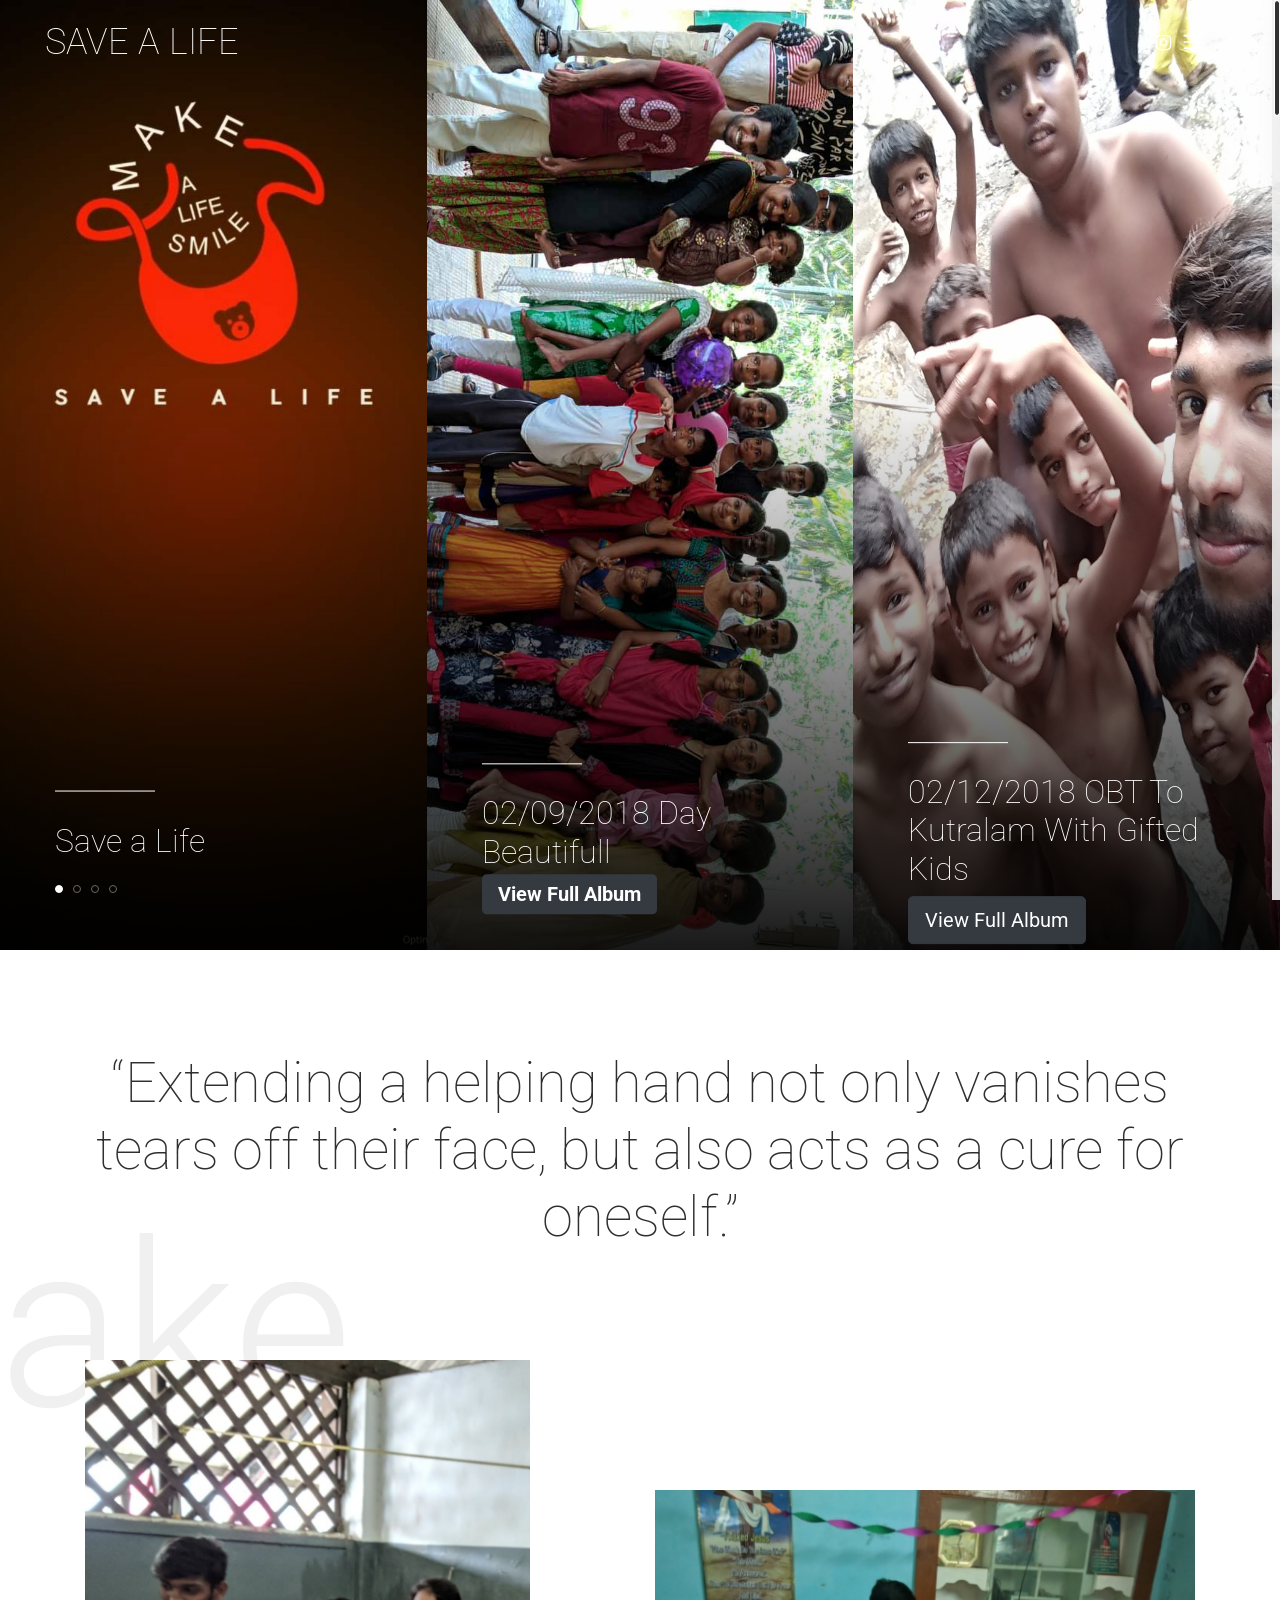
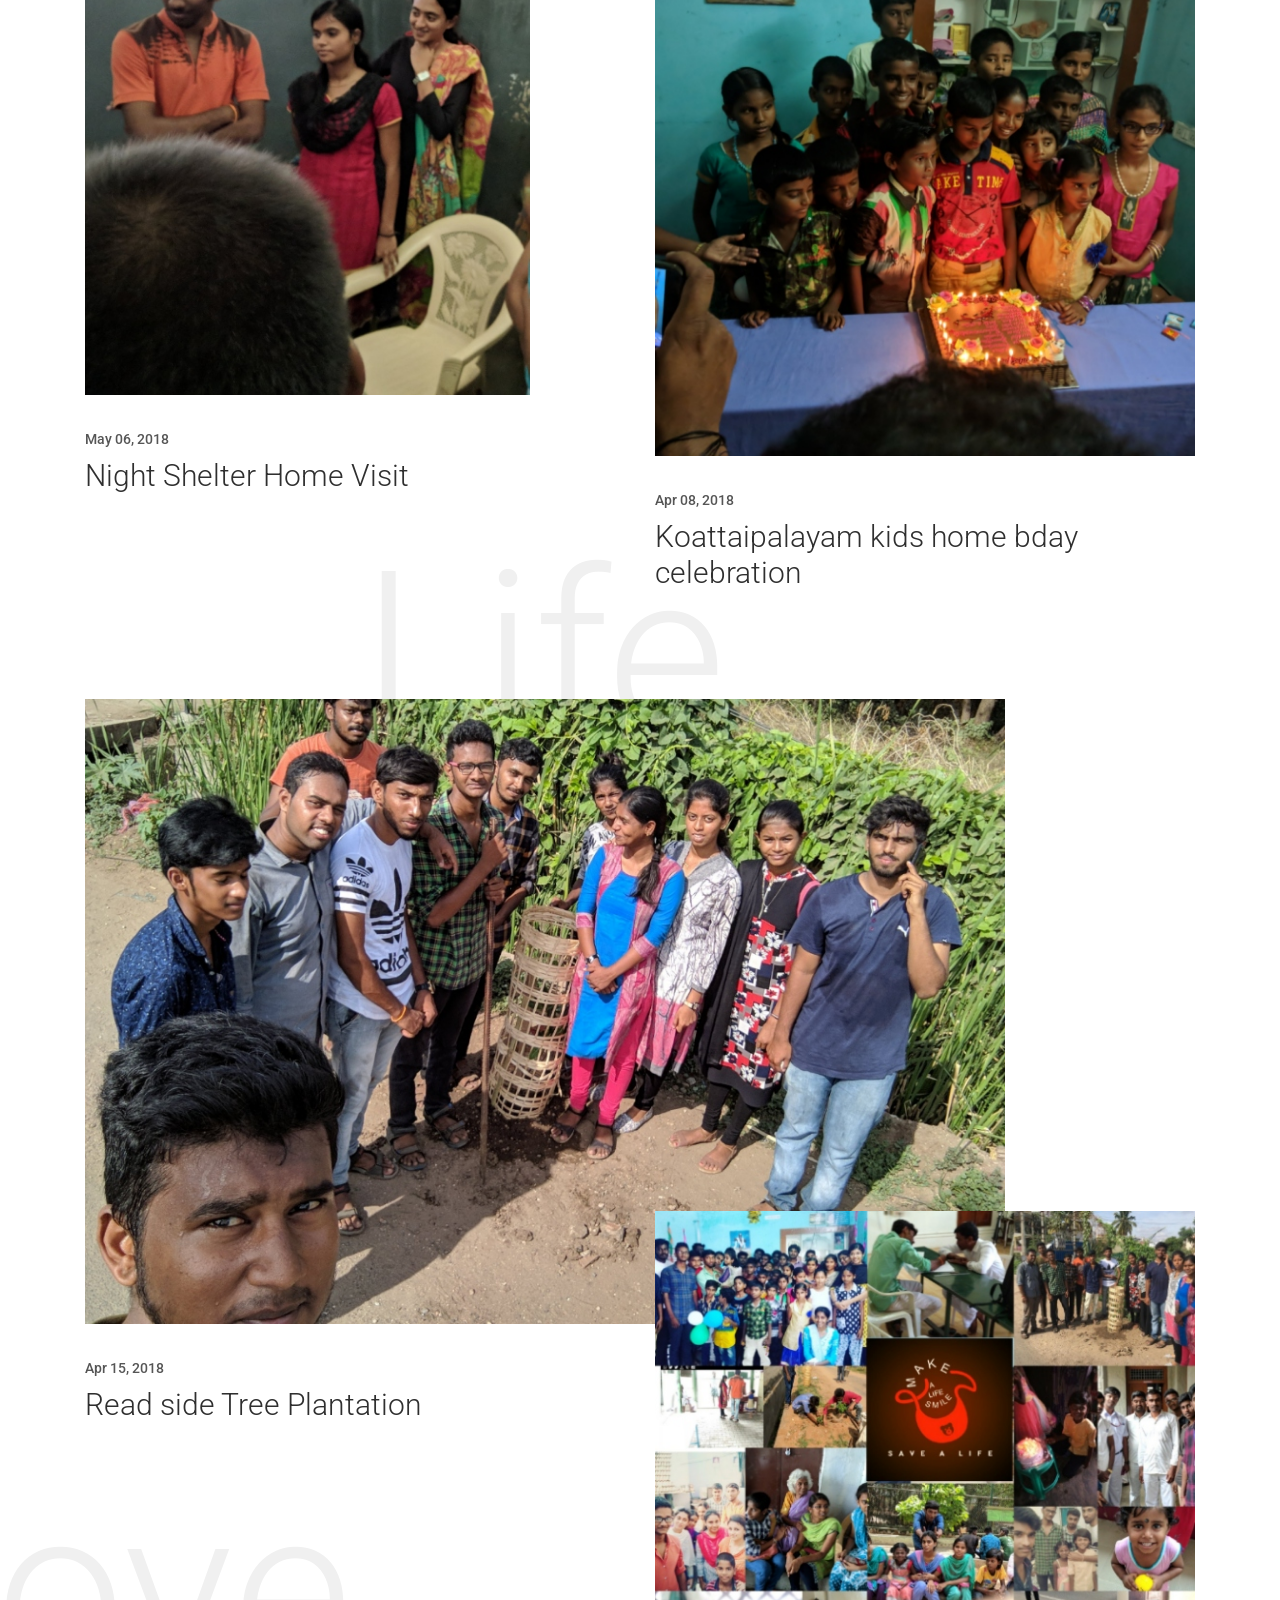
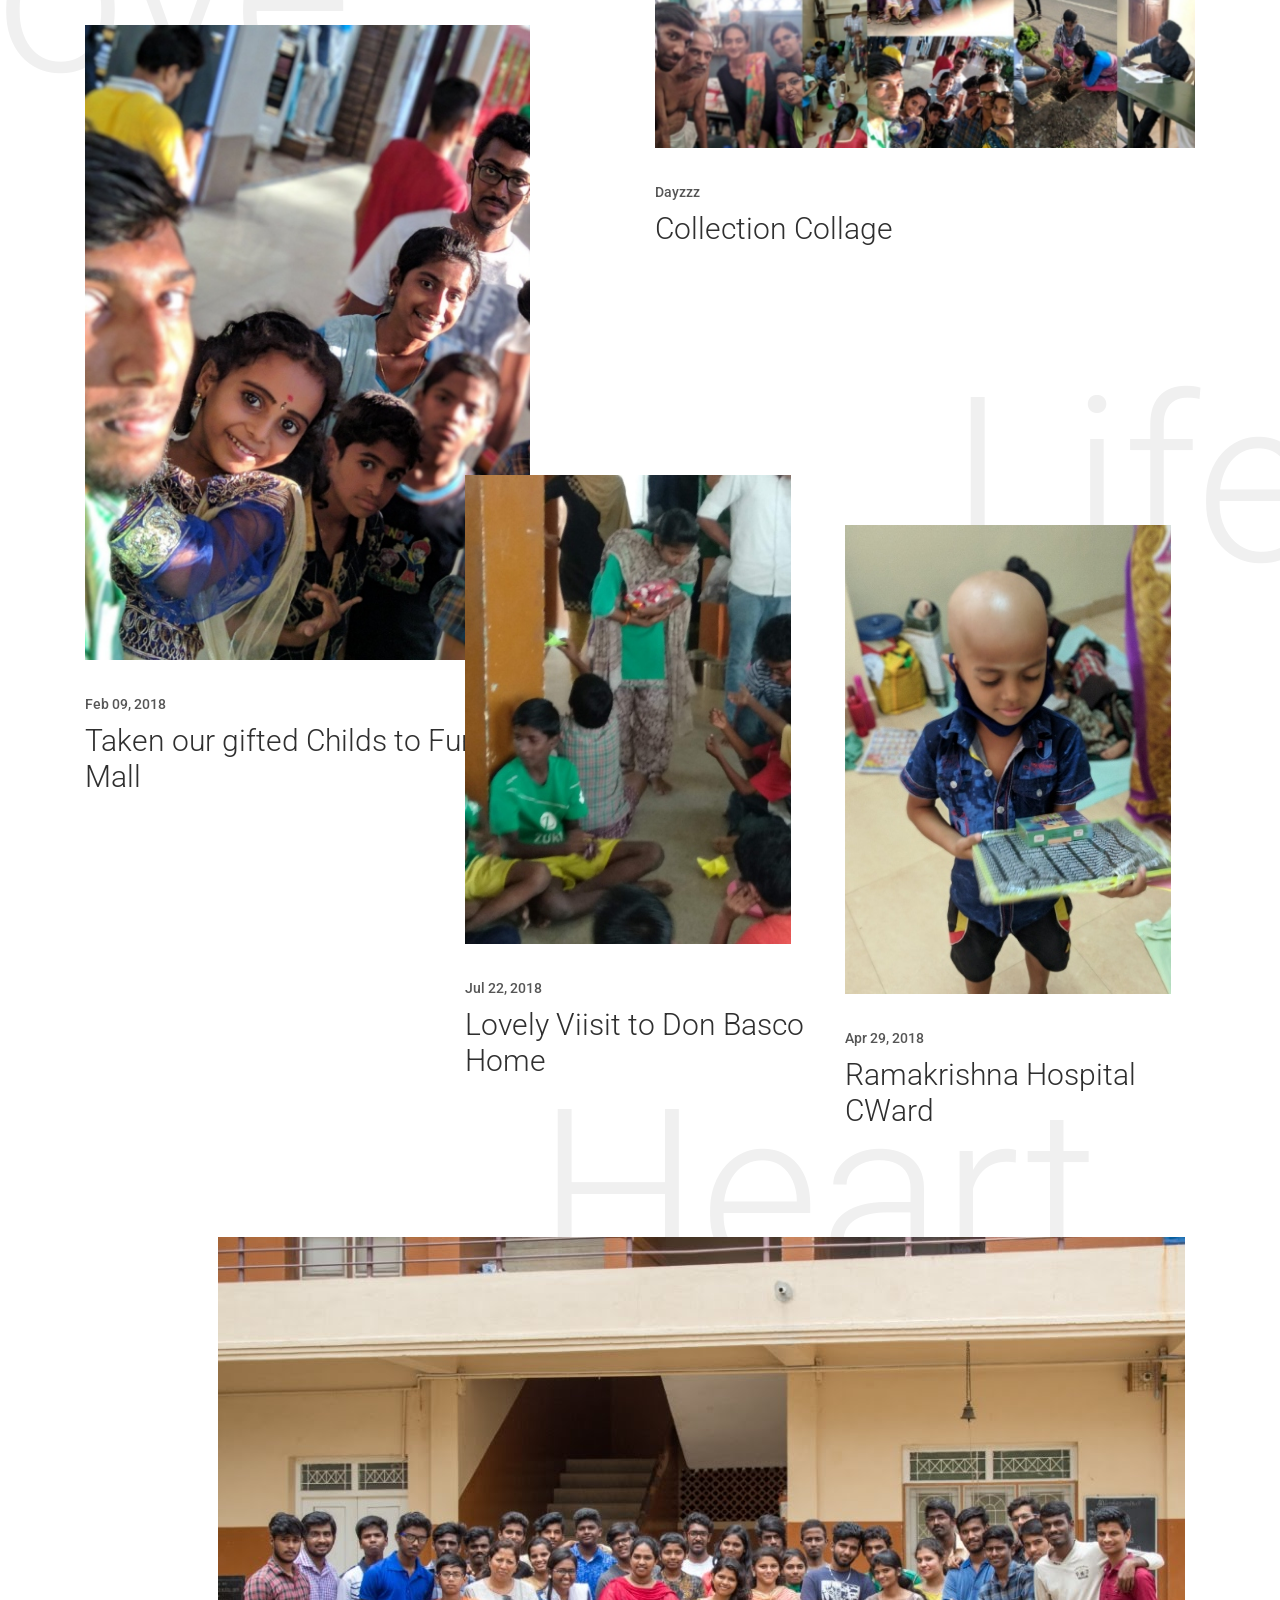
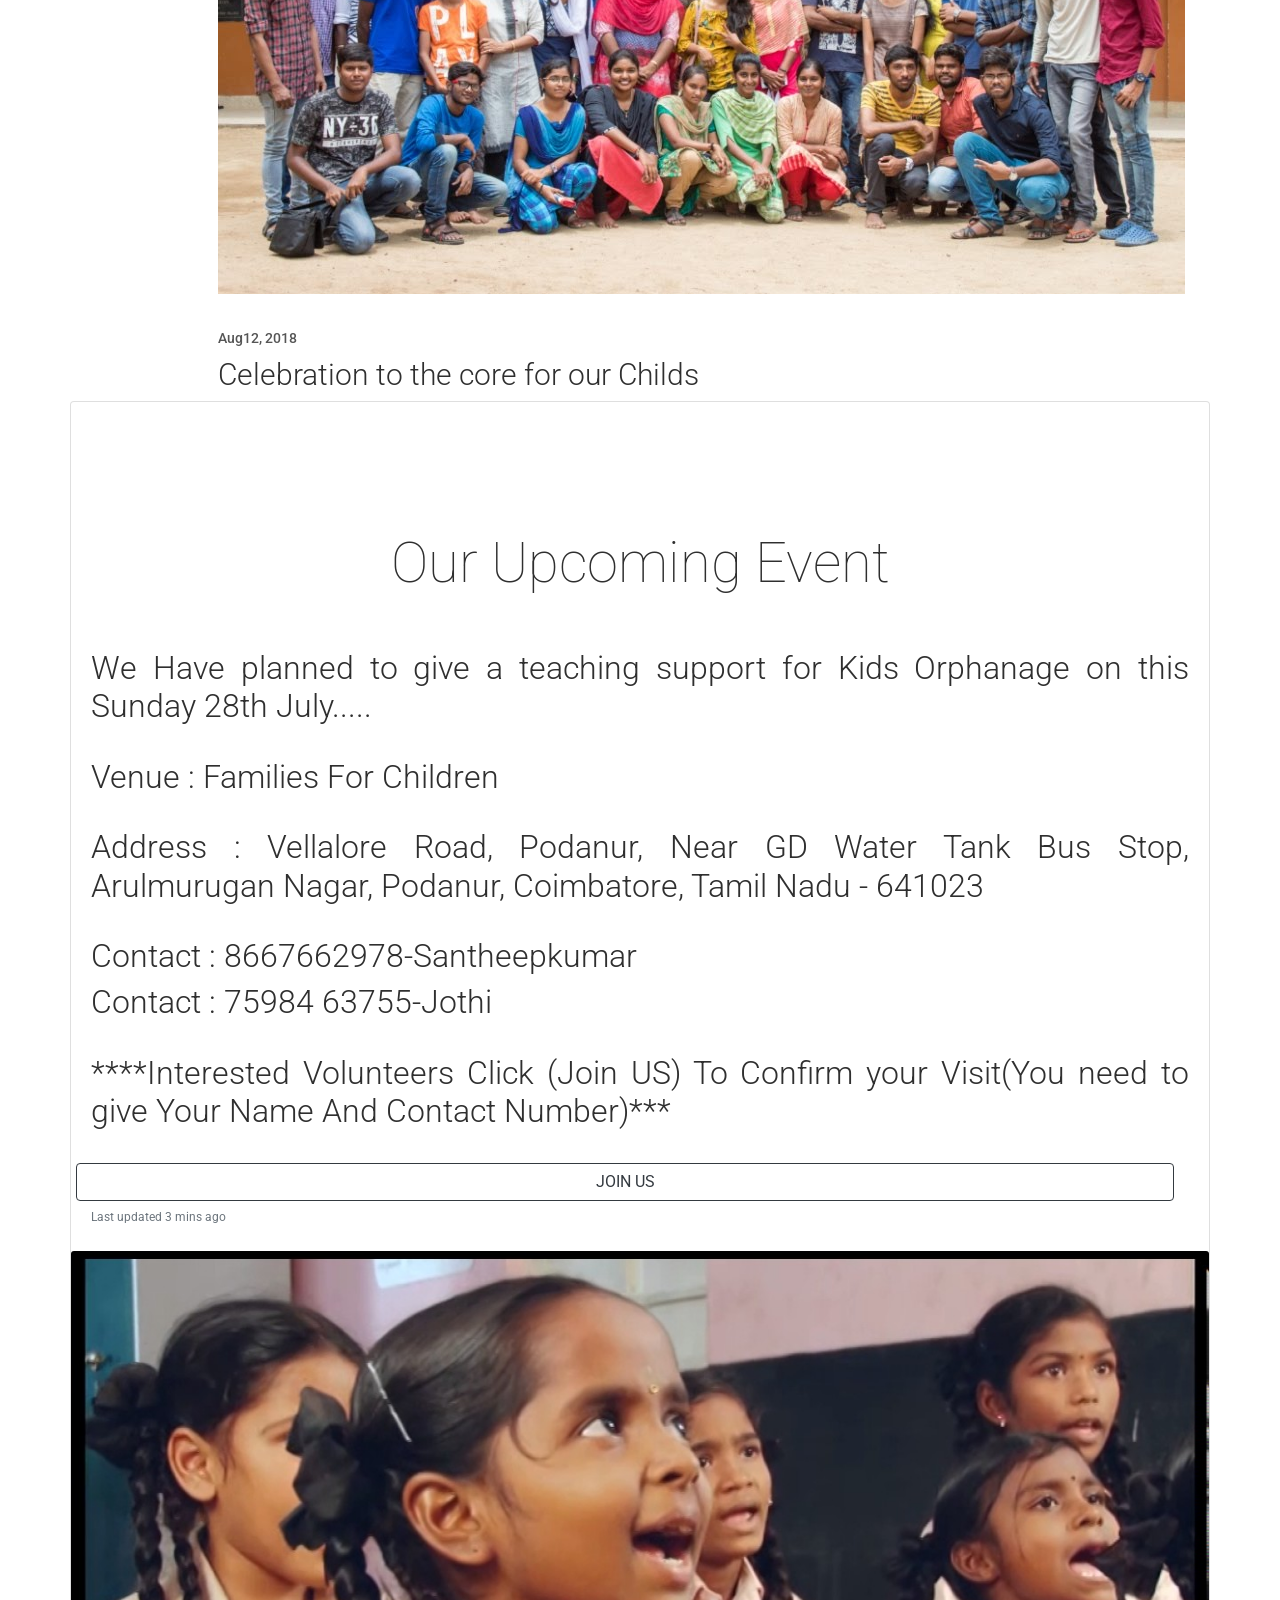
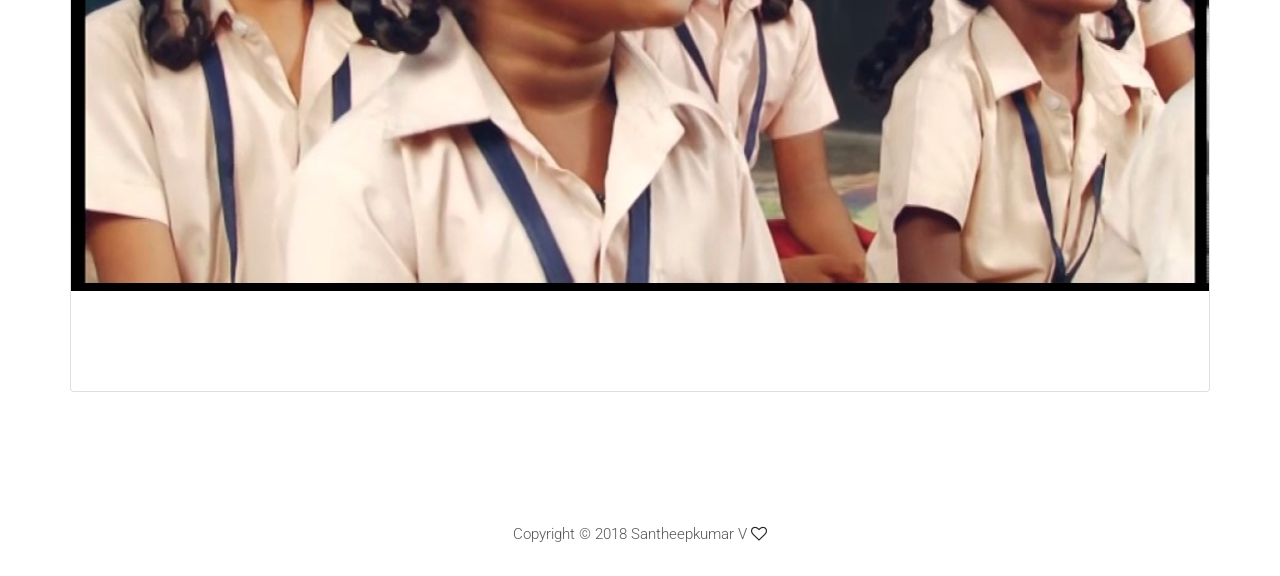
==== commit db613552: "join us" ====
--- a/index.html
+++ b/index.html
@@ -578,43 +578,12 @@
                                         <h2 class="card-text text-justify">Contact : 8667662978-Santheepkumar</h2>
                                         <h2 class="card-text text-justify">Contact : 75984 63755-Jothi
                                         </h2><br>
-                                        <h2 class="card-text text-justify">****Interested Volunteers can Fill the Form
+                                        <h2 class="card-text text-justify">****Interested Volunteers Click (Join US)
                                             To Confirm your Visit(You need to give Your Name And Contact Number)***</h2>
 
-                                        <!-- <br><a href="https://goo.gl/forms/IcIZ5IyILNoYqcOB3" class="row col-12 btn
-                                        btn-outline-dark">JOIN US</a><br> -->
-                                        <br>
-                                        <form name="Submit" netlify="netlify">
-                                            <div class="form-group">
-                                                <label for="exampleInputEmail1">Email address</label>
-                                                <input
-                                                    type="email"
-                                                    class="form-control"
-                                                    id="exampleInputEmail1"
-                                                    aria-describedby="emailHelp"
-                                                    placeholder="Enter email">
-                                                <small id="emailHelp" class="form-text text-muted">We'll never share your email with anyone else.</small>
-                                            </div>
-                                            <div class="form-group">
-                                                <label for="exampleInputname">Name</label>
-                                                <input
-                                                    type="text"
-                                                    class="form-control"
-                                                    id="exampleInputname"
-                                                    placeholder="Your Name">
-                                            </div>
-                                            <div class="form-group">
-                                                <label for="exampleInputNumber">Contact Number</label>
-                                                <input
-                                                    type="text"
-                                                    class="form-control"
-                                                    id="exampleInputNumber"
-                                                    placeholder="Your Contact Number">
-                                            </div>
-
-                                            <button type="submit" class="row col-12  btn btn-outline-dark">Submit</button>
-                                        </form>
-
+                                        <br><a href="https://goo.gl/forms/IcIZ5IyILNoYqcOB3" class="row col-12 btn
+                                        btn-outline-dark">JOIN US</a><br>
+                                        
                                         <p class="card-text">
                                             <small class="text-muted">Last updated 3 mins ago</small>
                                         </p>
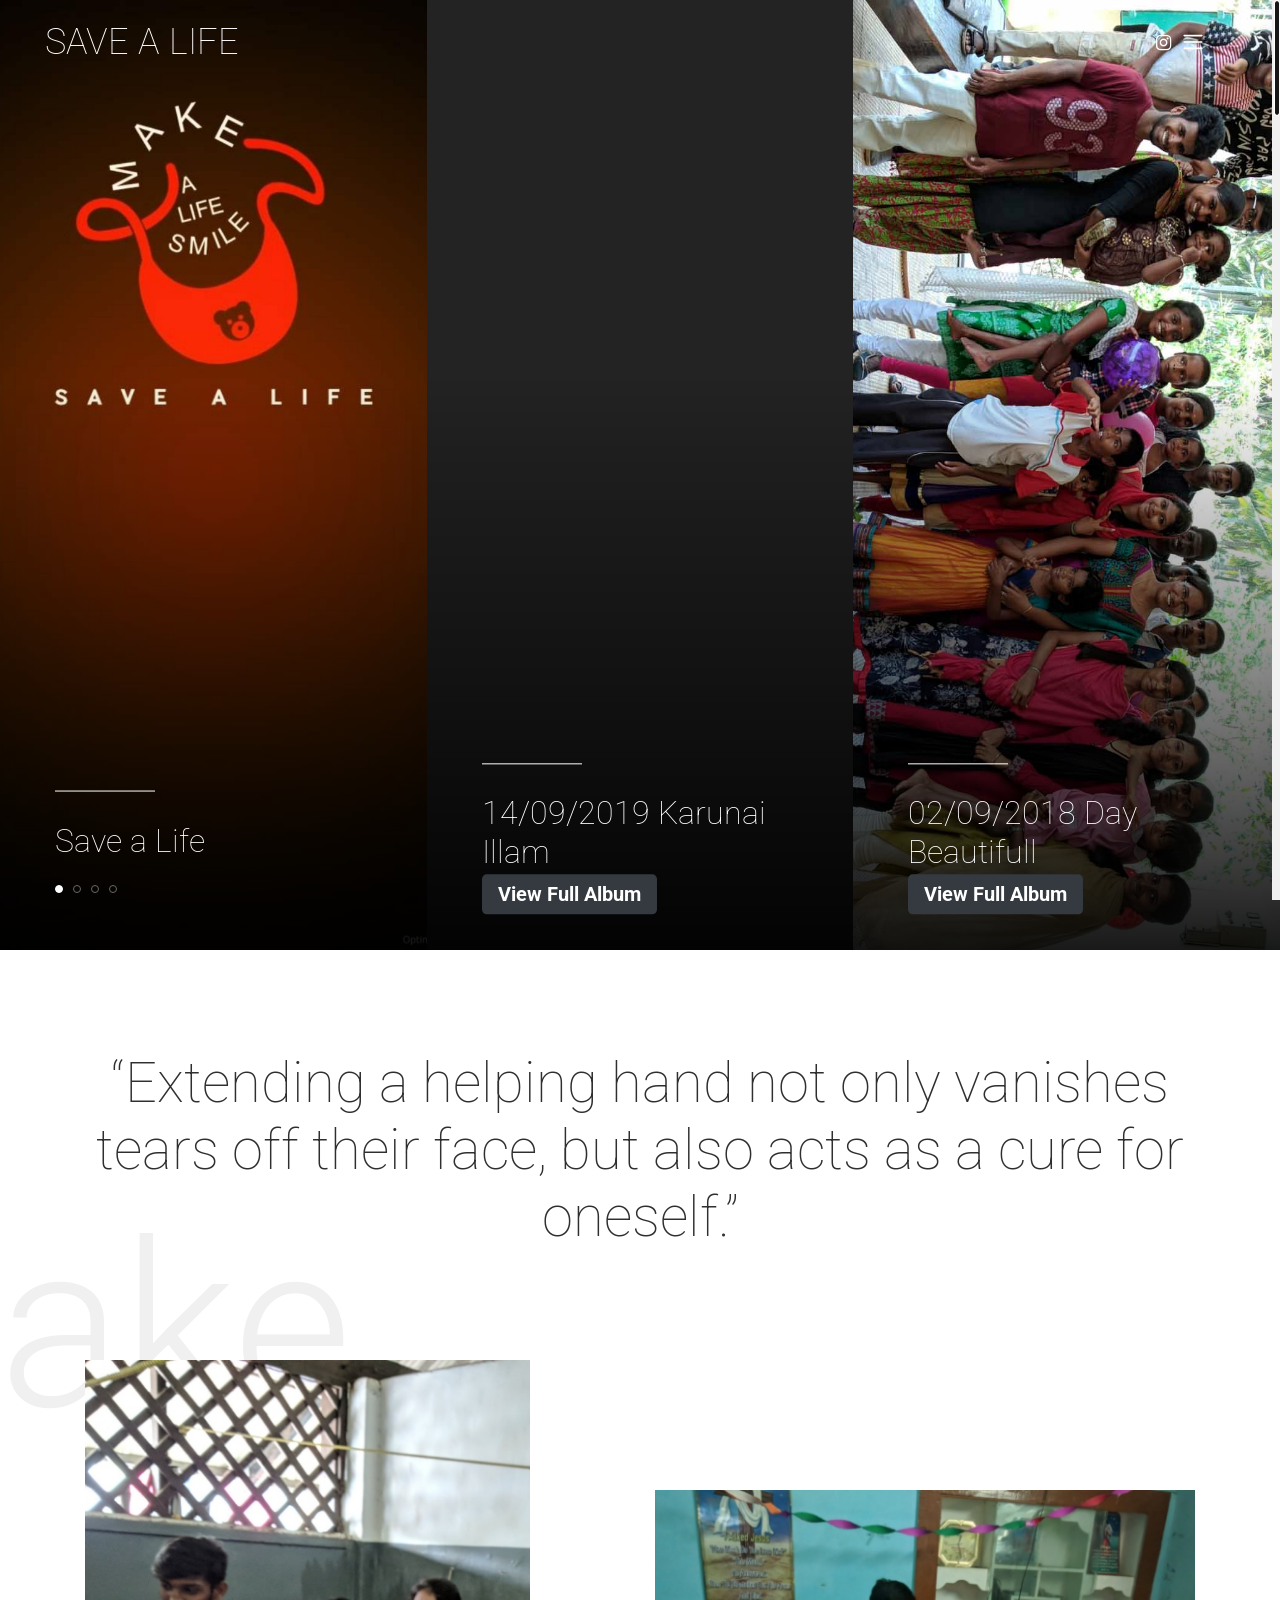
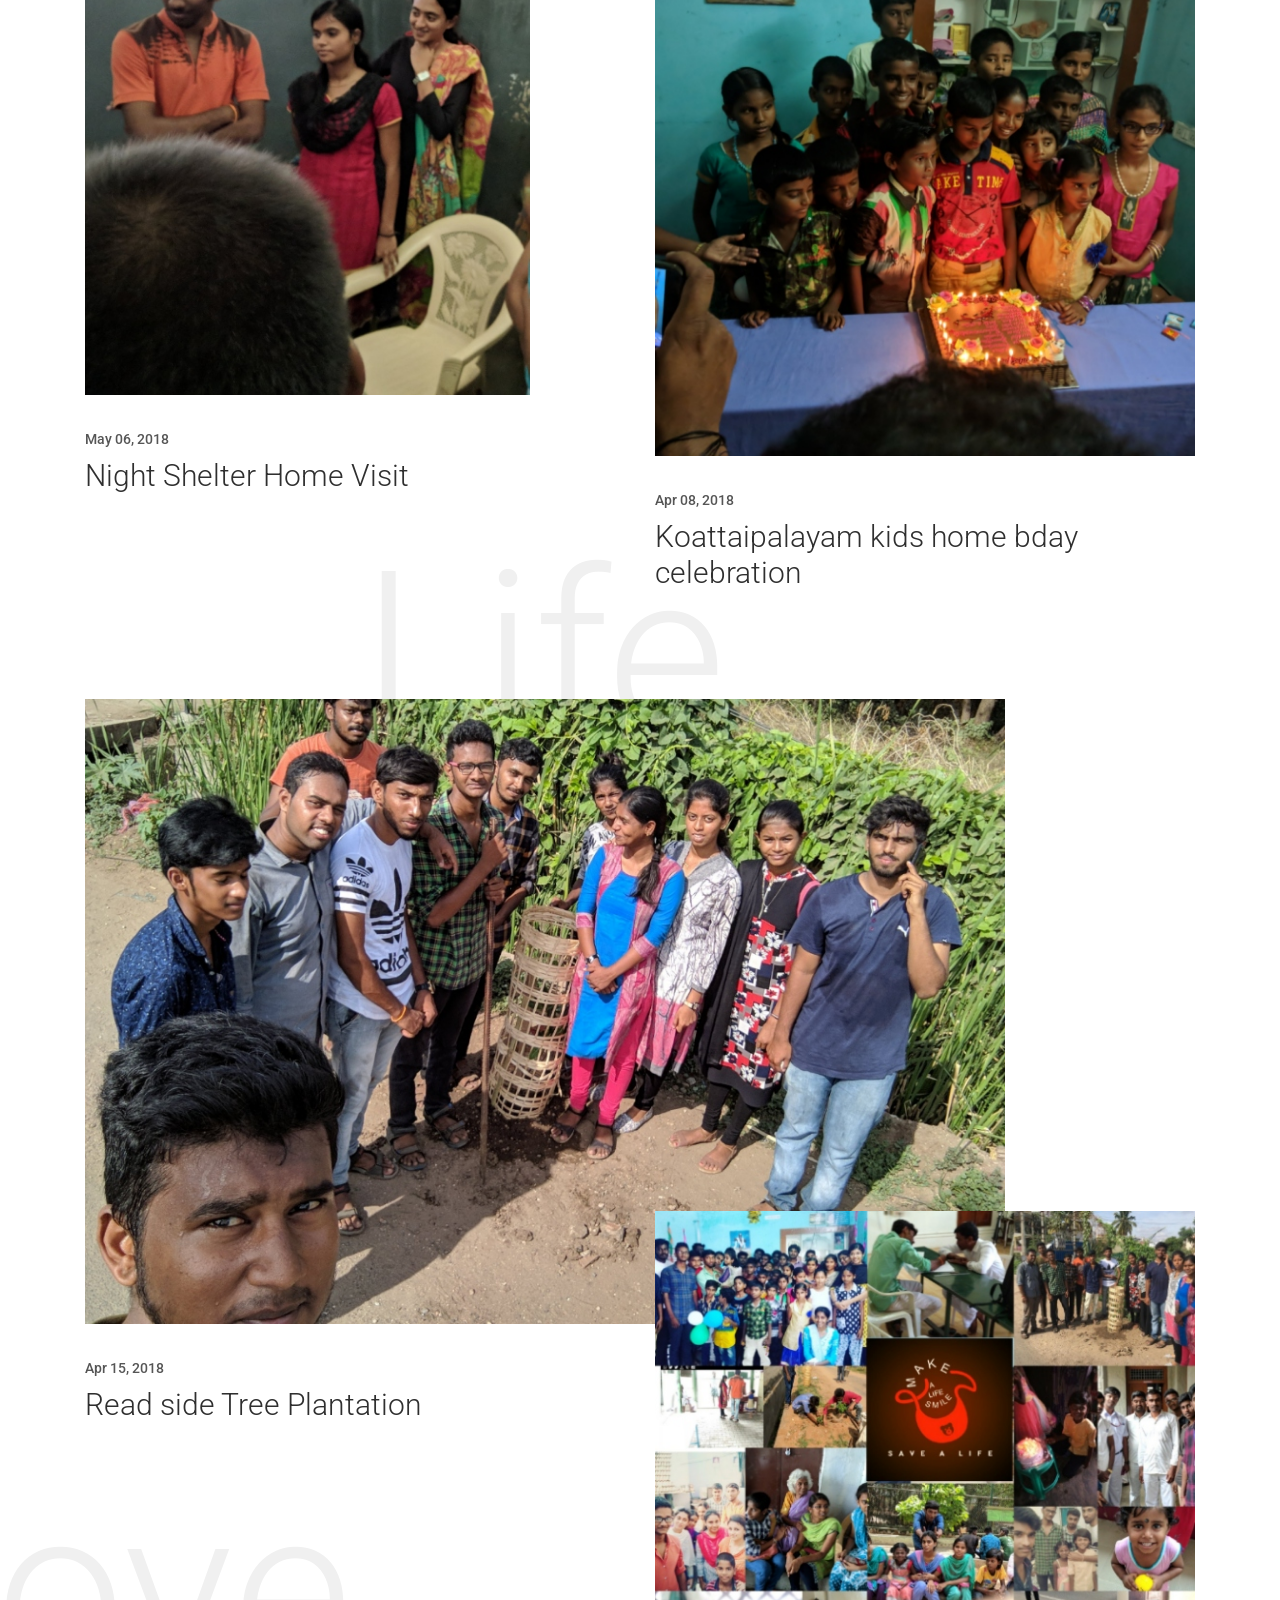
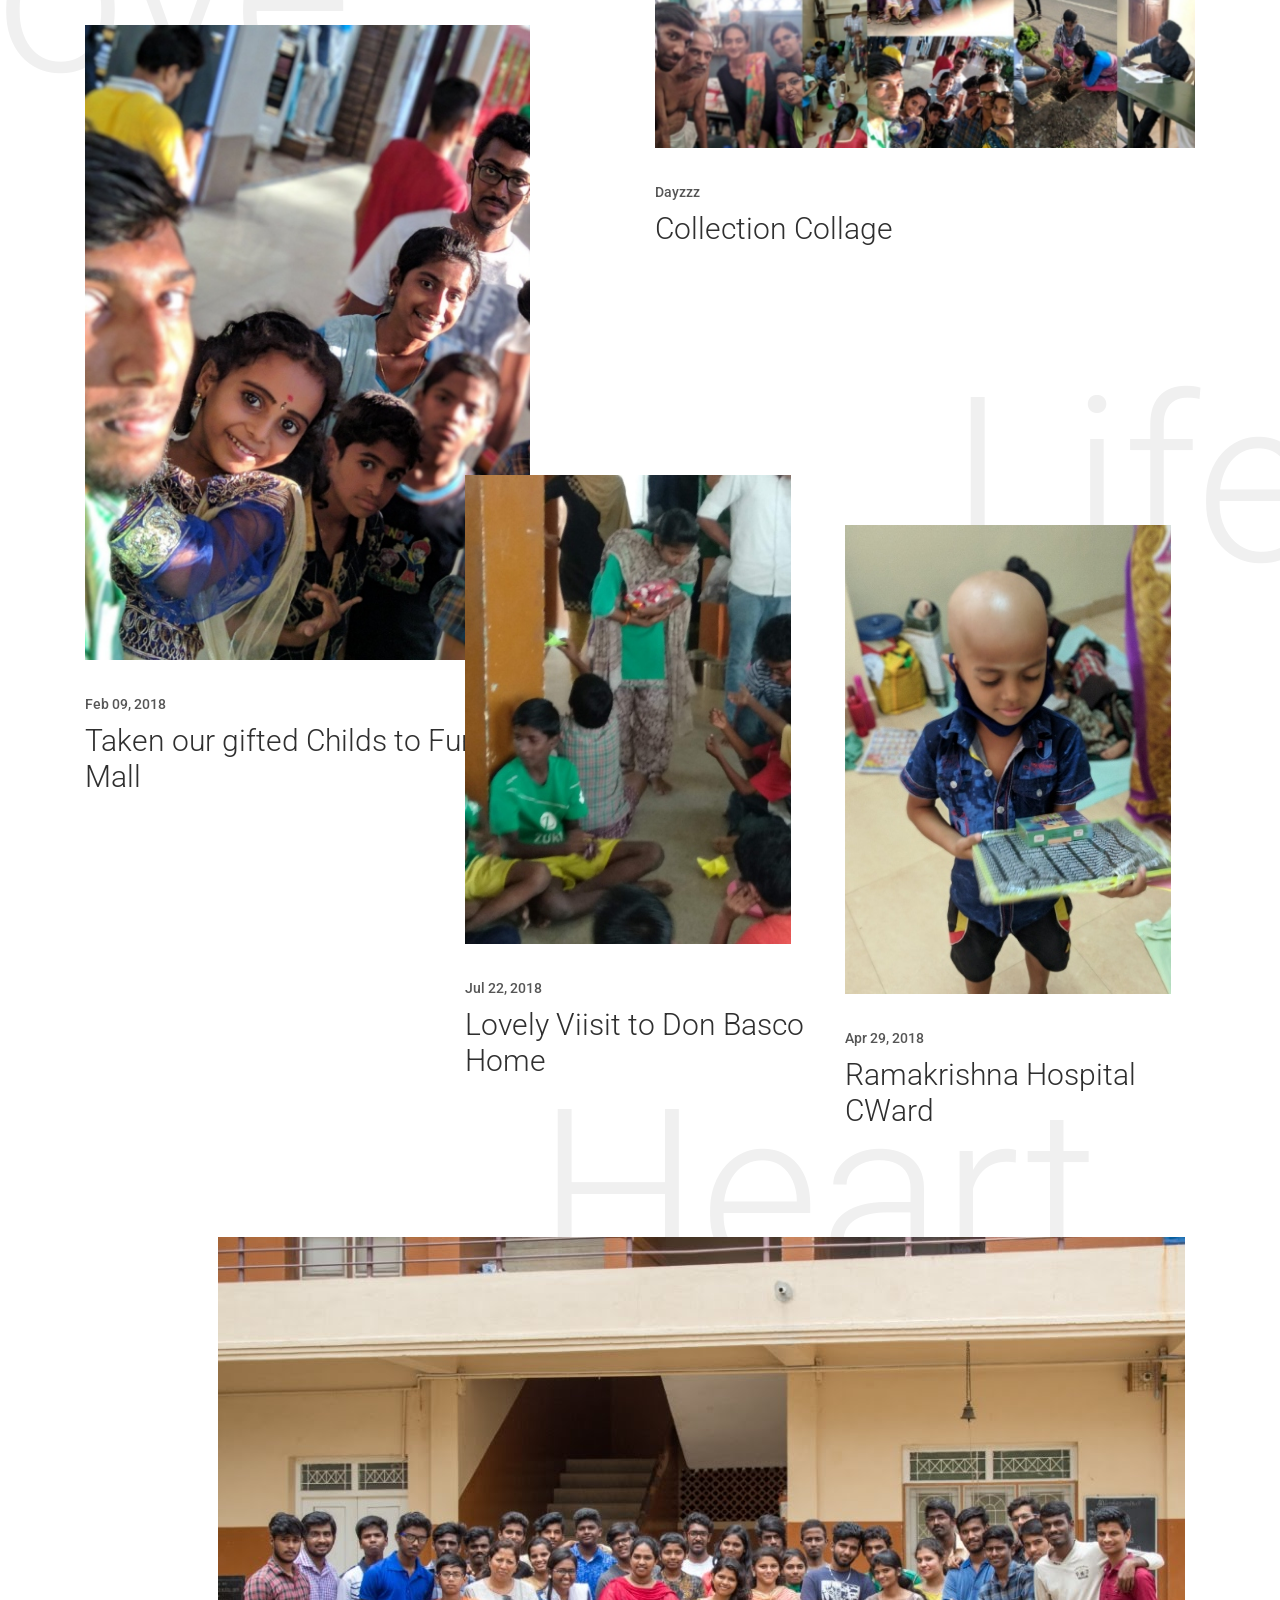
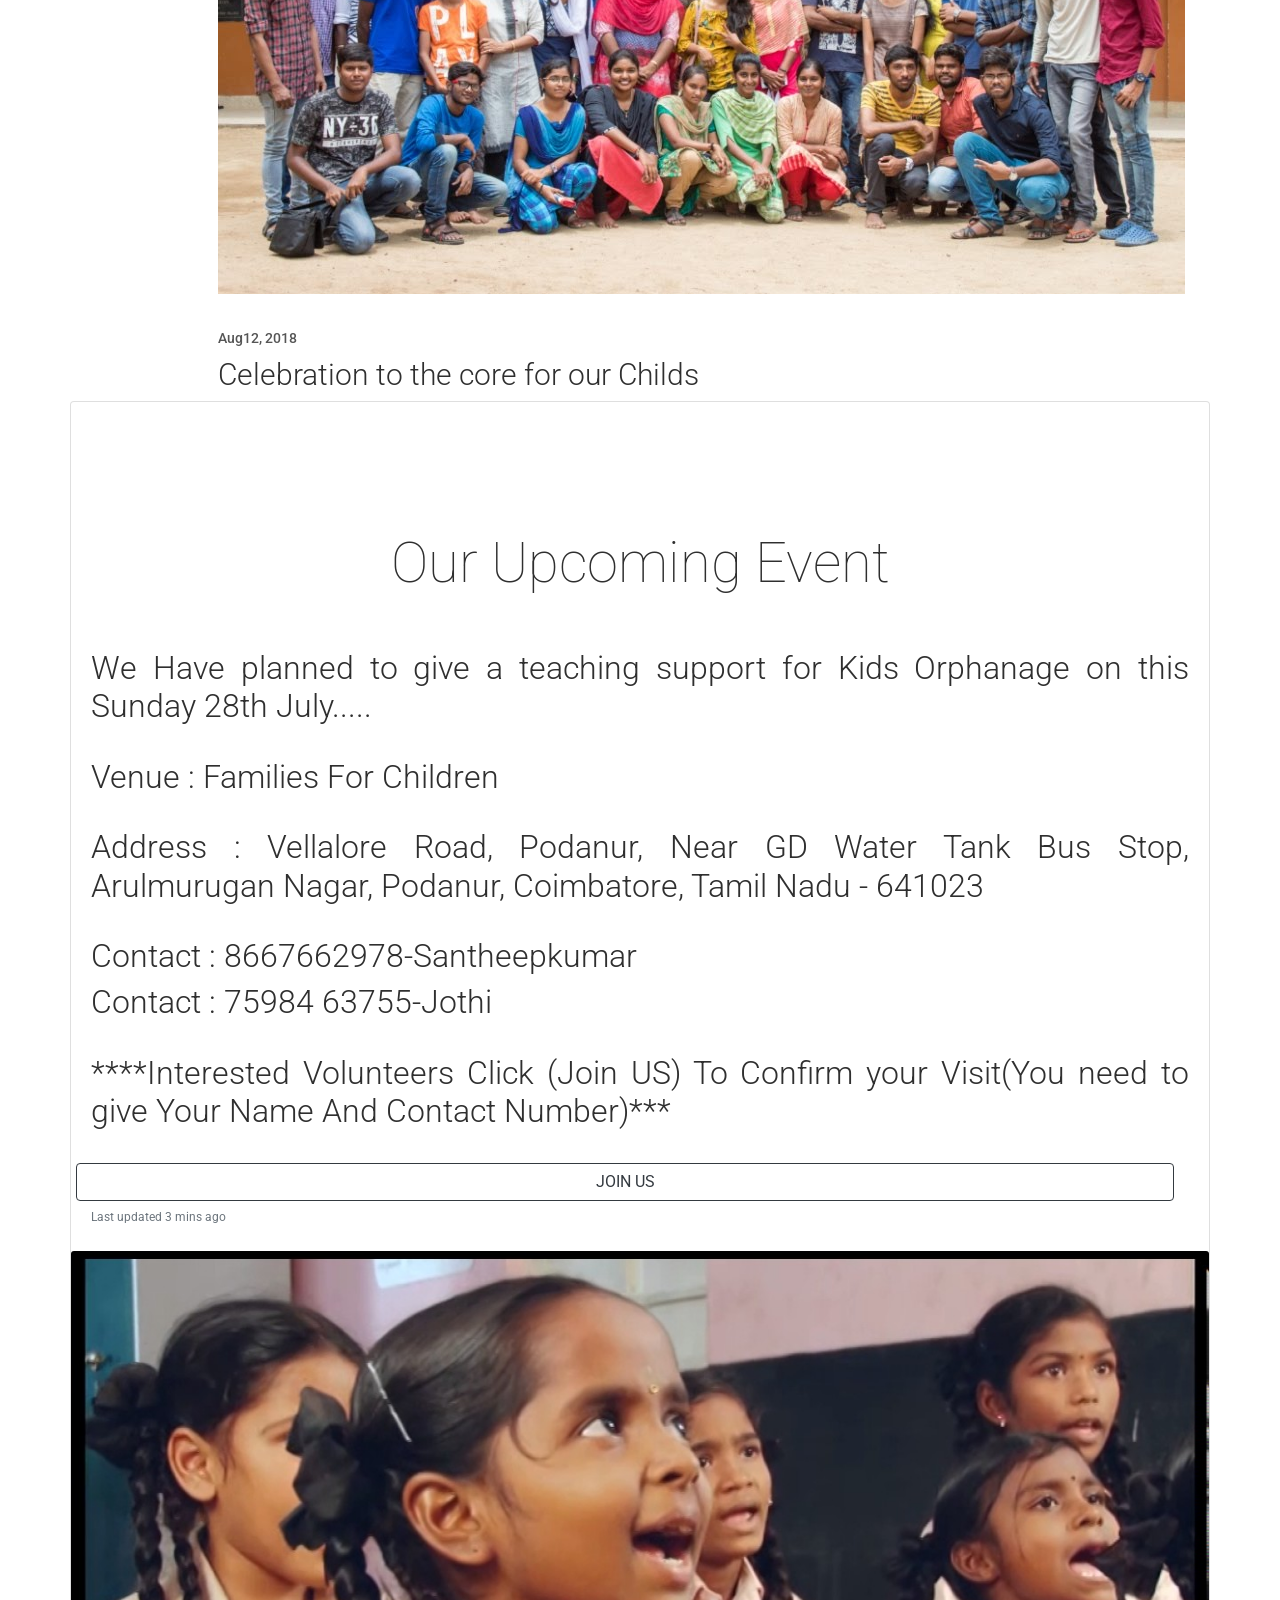
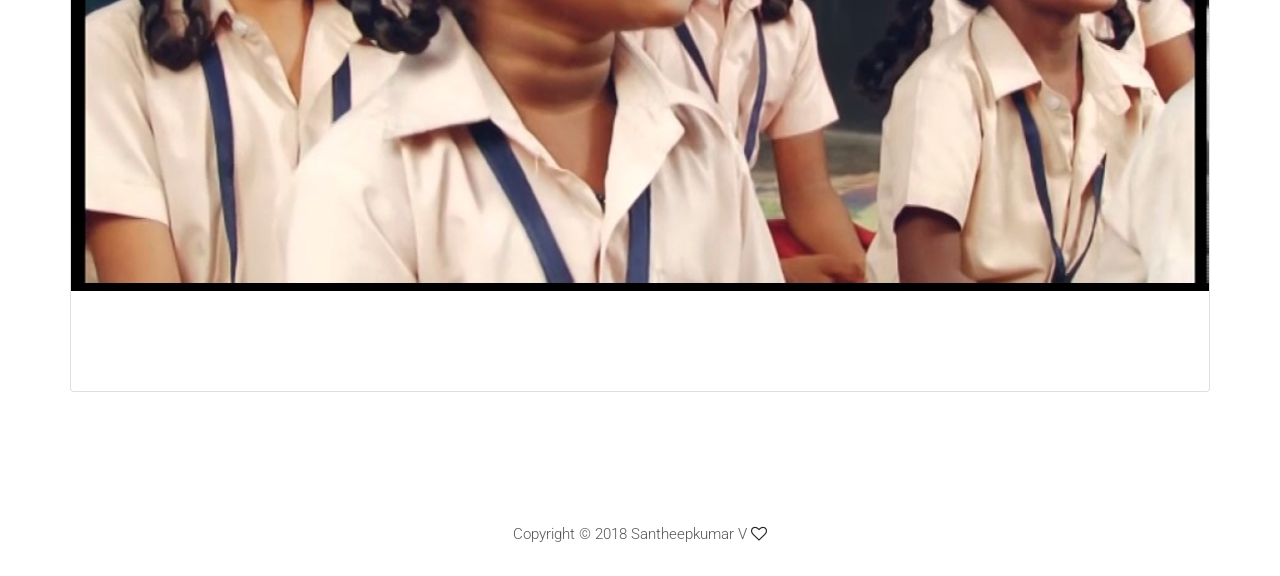
==== commit e153e44d: "Karunai Illam add" ====
--- a/index.html
+++ b/index.html
@@ -152,6 +152,22 @@
                         </div>
                     </div>
 
+                    <div class="single-hero-slide bg-img slide-background-overlay" style="background-image: url(img/bg-img/slide99.jpg);">
+                        <div class="container h-100">
+                            <div class="row h-100 align-items-end">
+                                <div class="col-12">
+                                    <div class="hero-slides-content">
+                                        <div class="line"></div>
+                                        <h2>14/09/2019 Karunai Illam</h2>
+                                        <a href="https://photos.app.goo.gl/x6mR6NLVzGuNwB2v6" class="btn-outline-dark btn-lg active"
+                                            role="button" aria-pressed="true">View Full Album</a>
+                                        <p>Its been a pleasure to meet all members of the family Karunai Illam..</p>
+                                    </div>
+                                </div>
+                            </div>
+                        </div>
+                    </div>
+
                     <div
                         class="single-hero-slide bg-img slide-background-overlay"
                         style="background-image: url(img/bg-img/slide101.jpg);">
@@ -632,4 +648,4 @@
 
         </body>
 
-    </html>+    </html>
